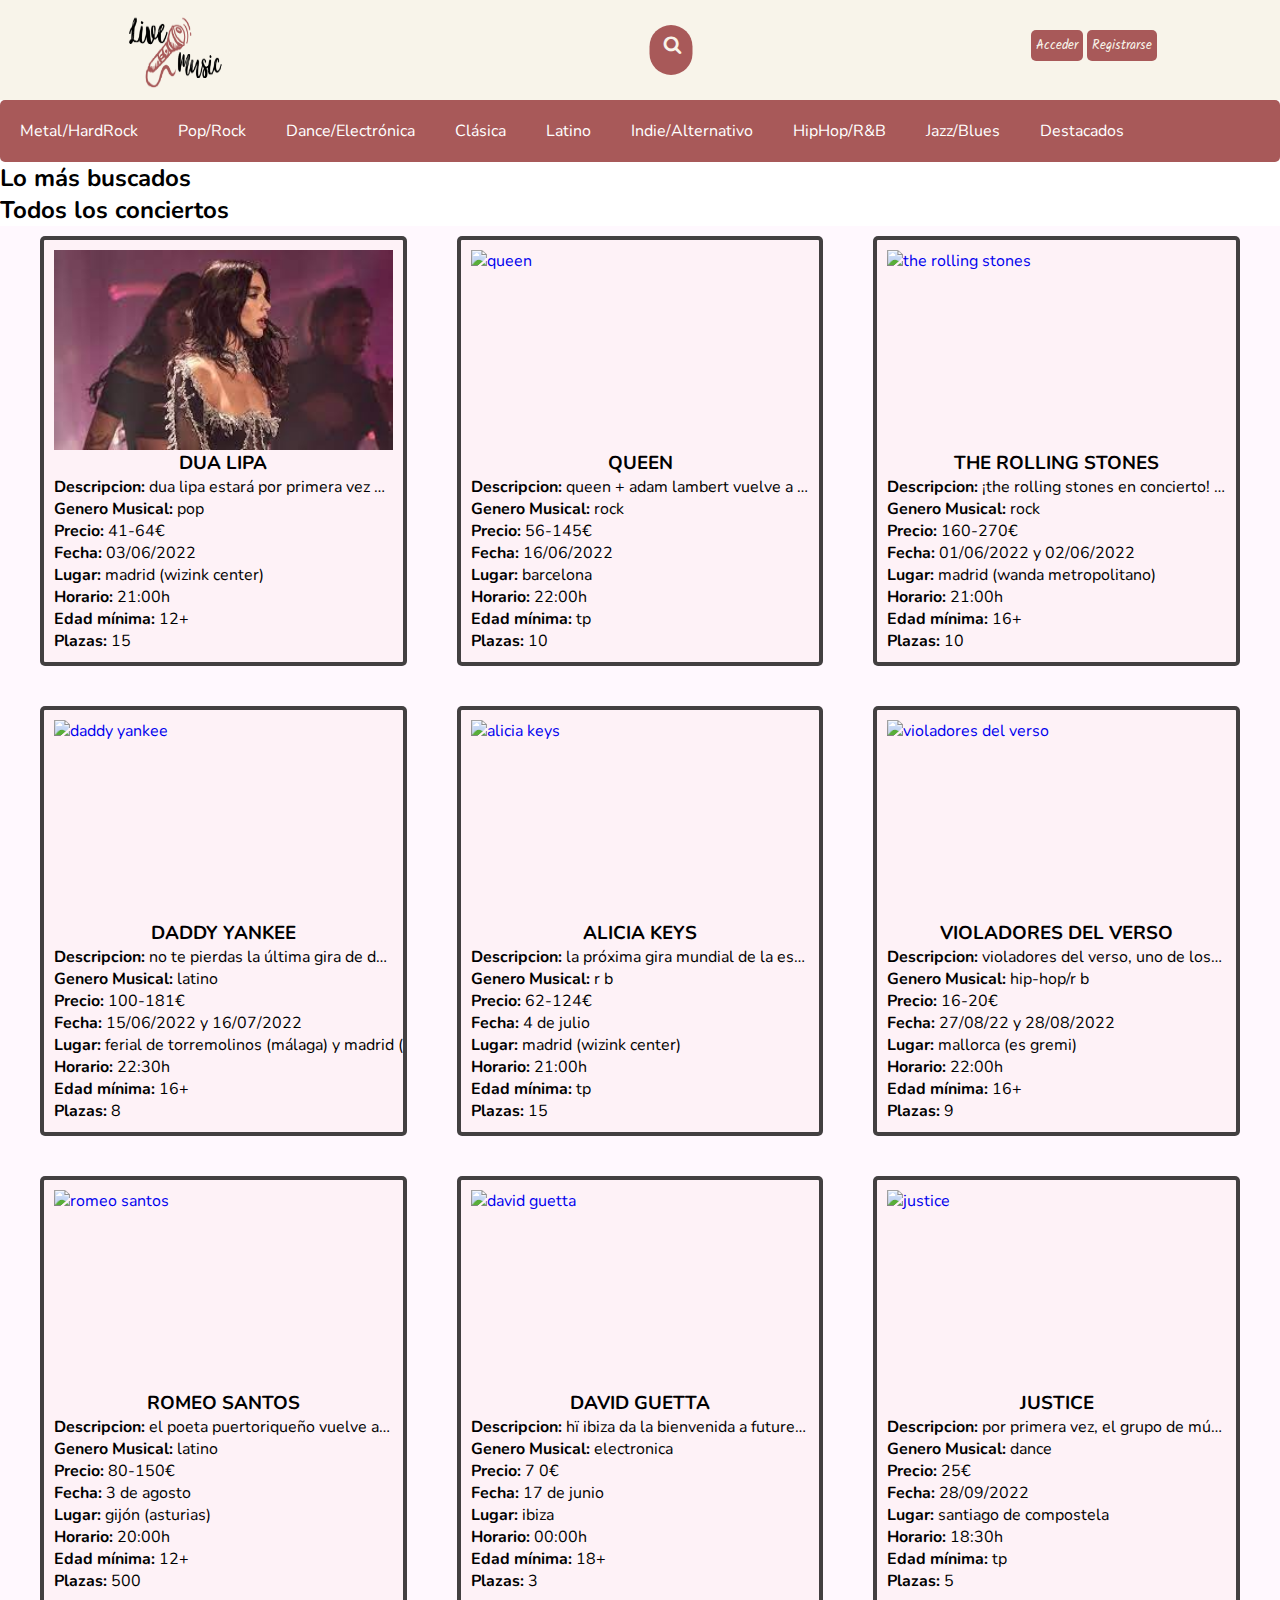
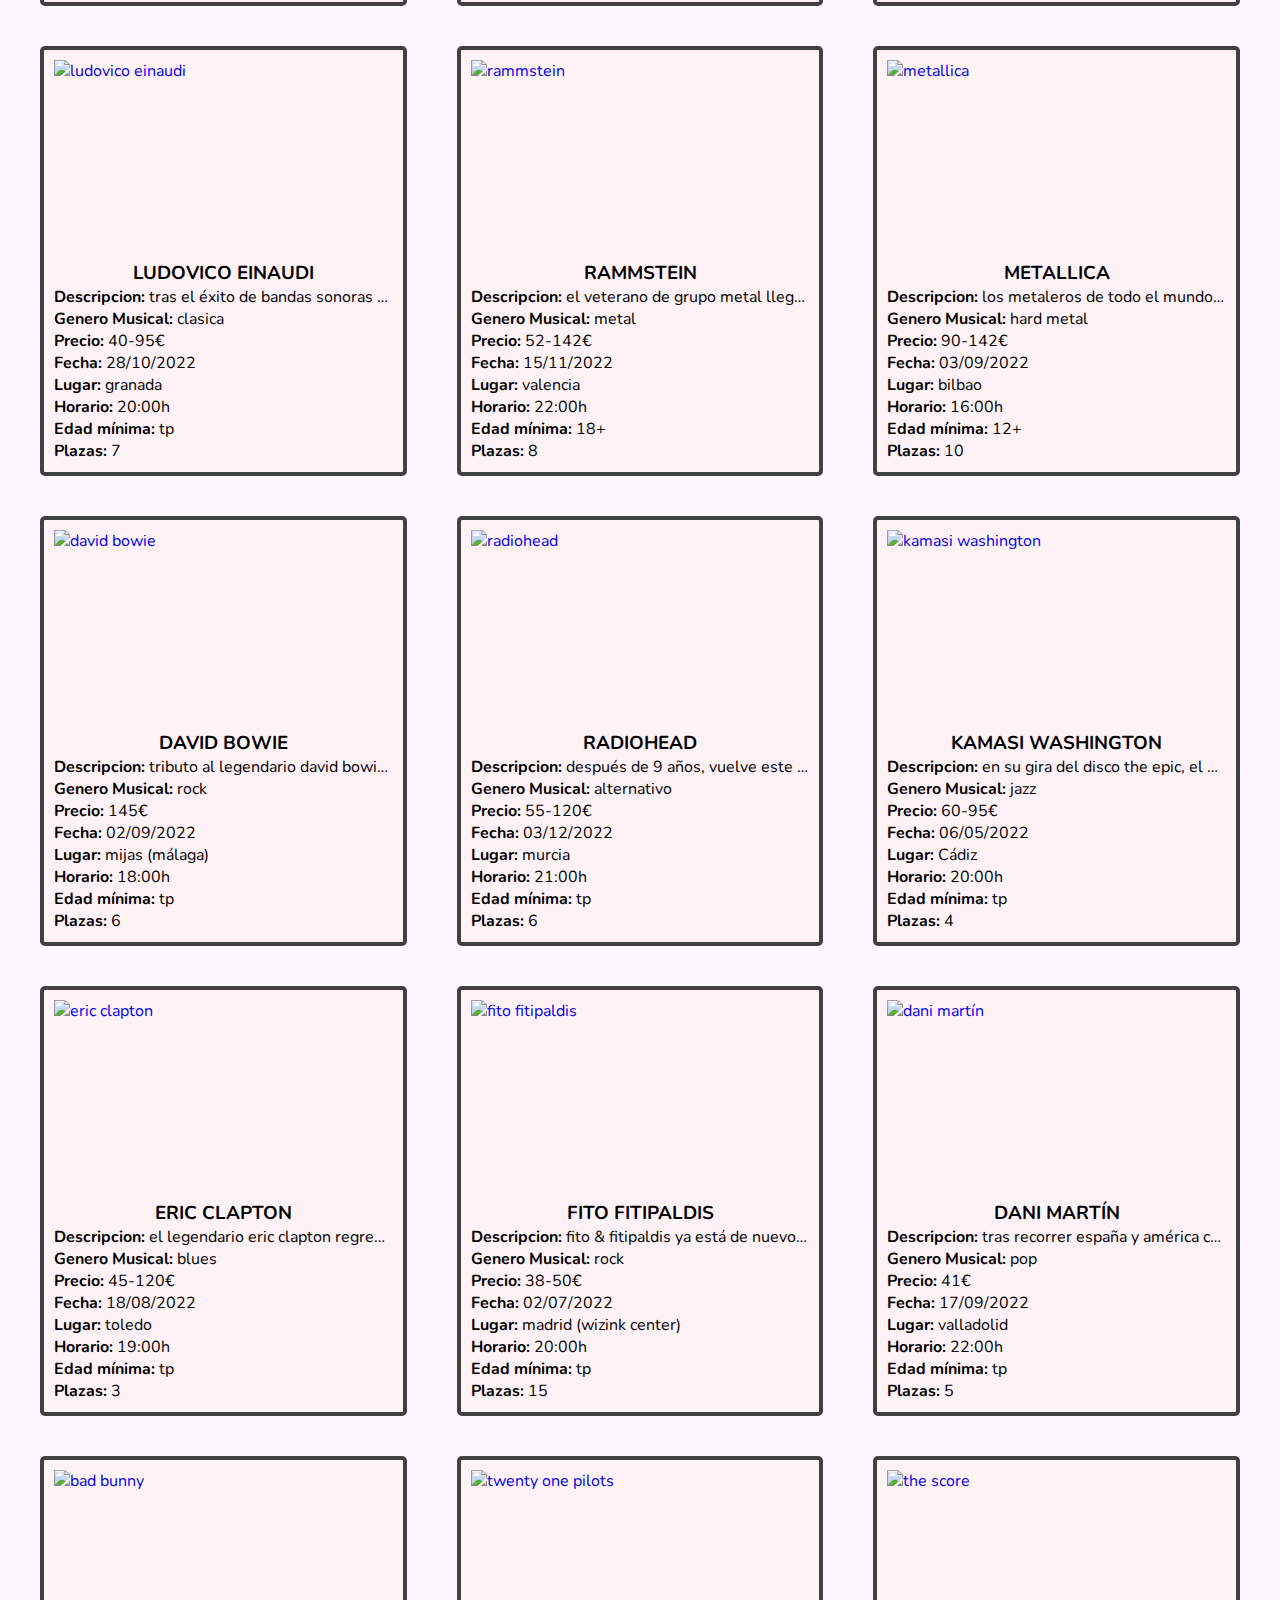
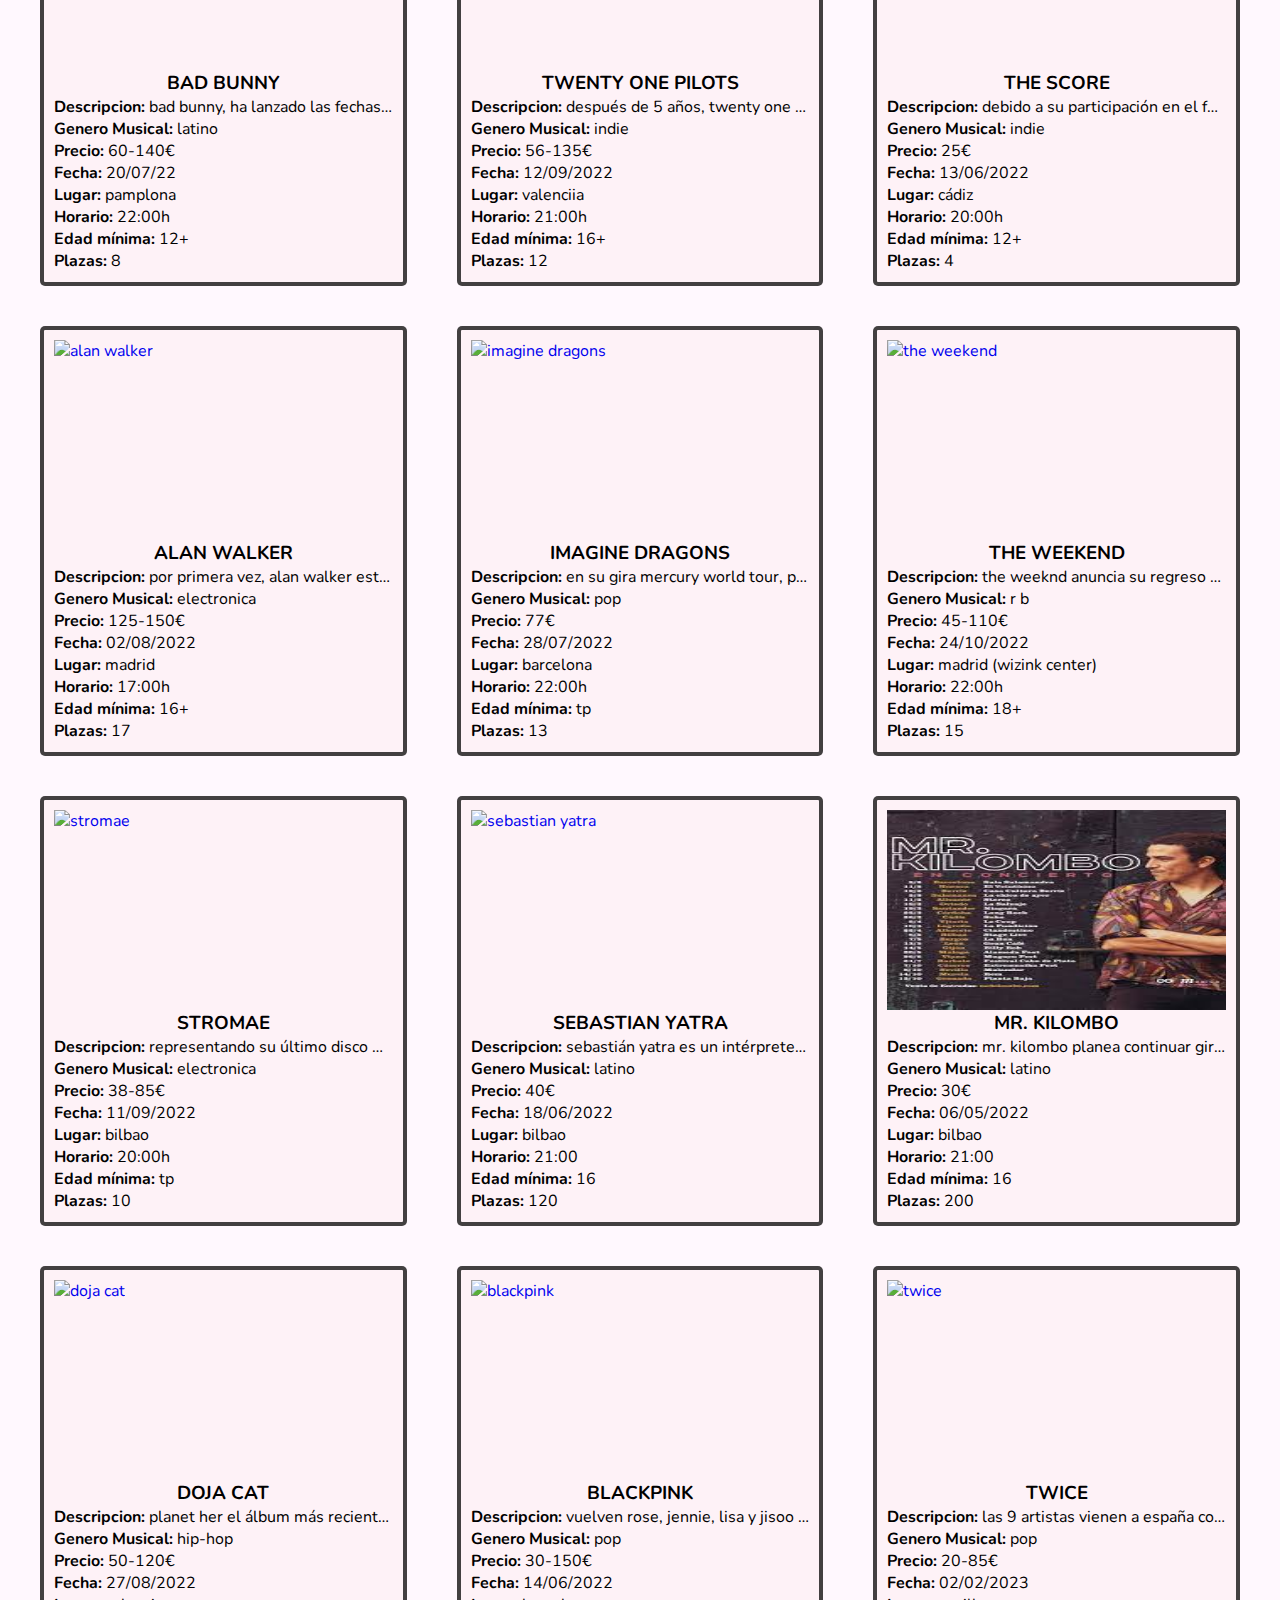
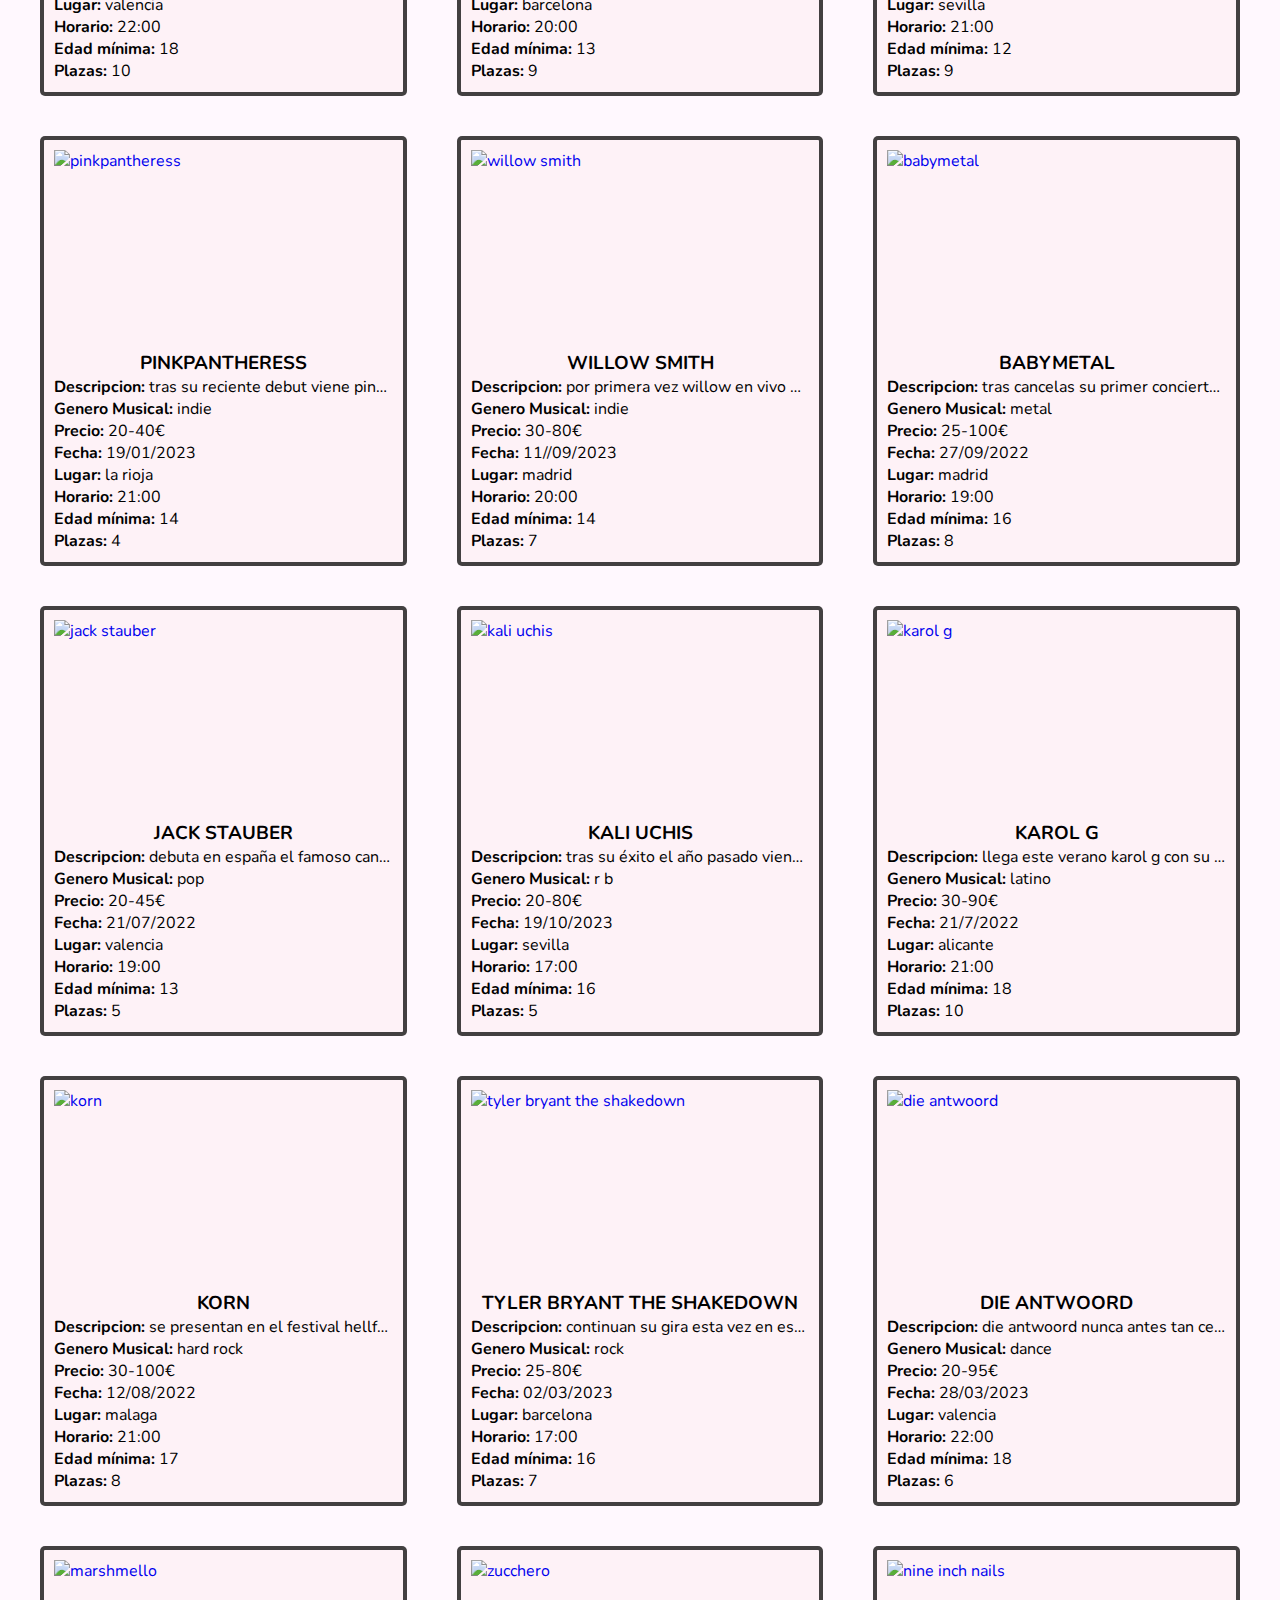
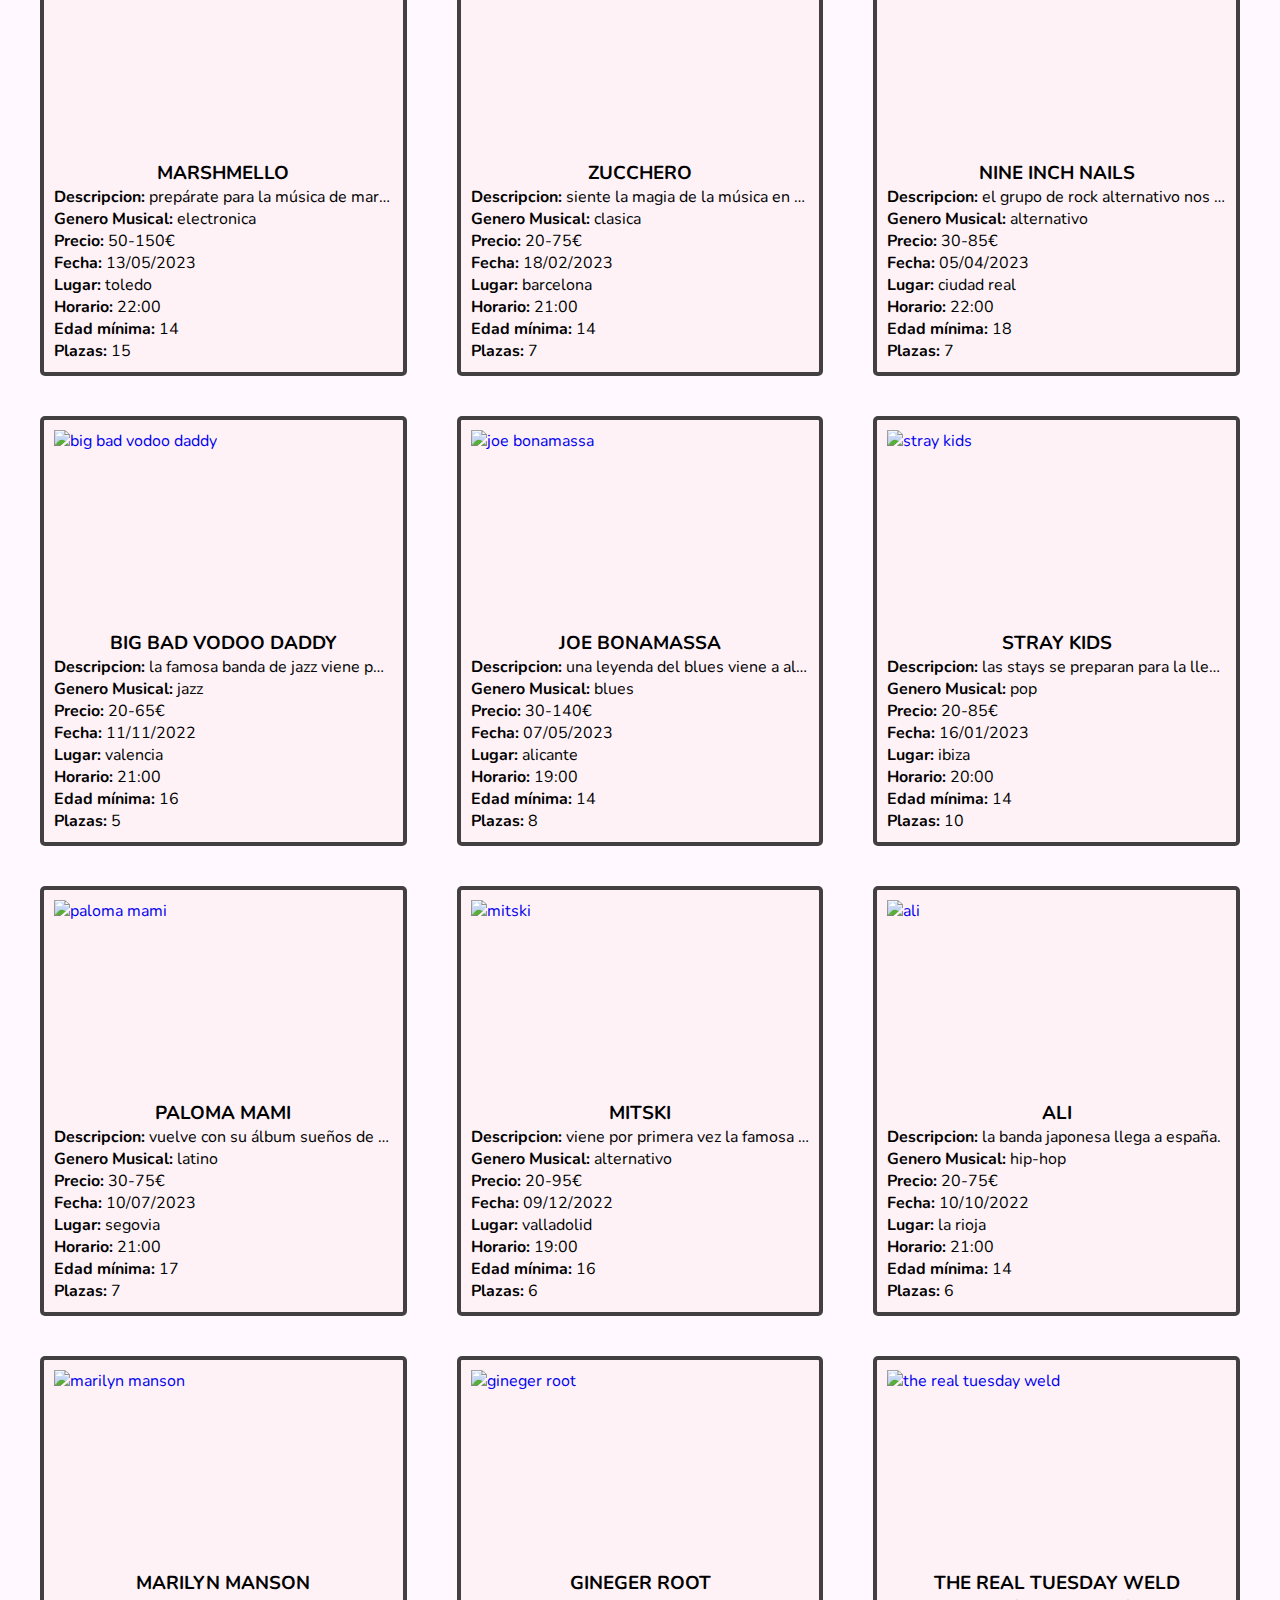
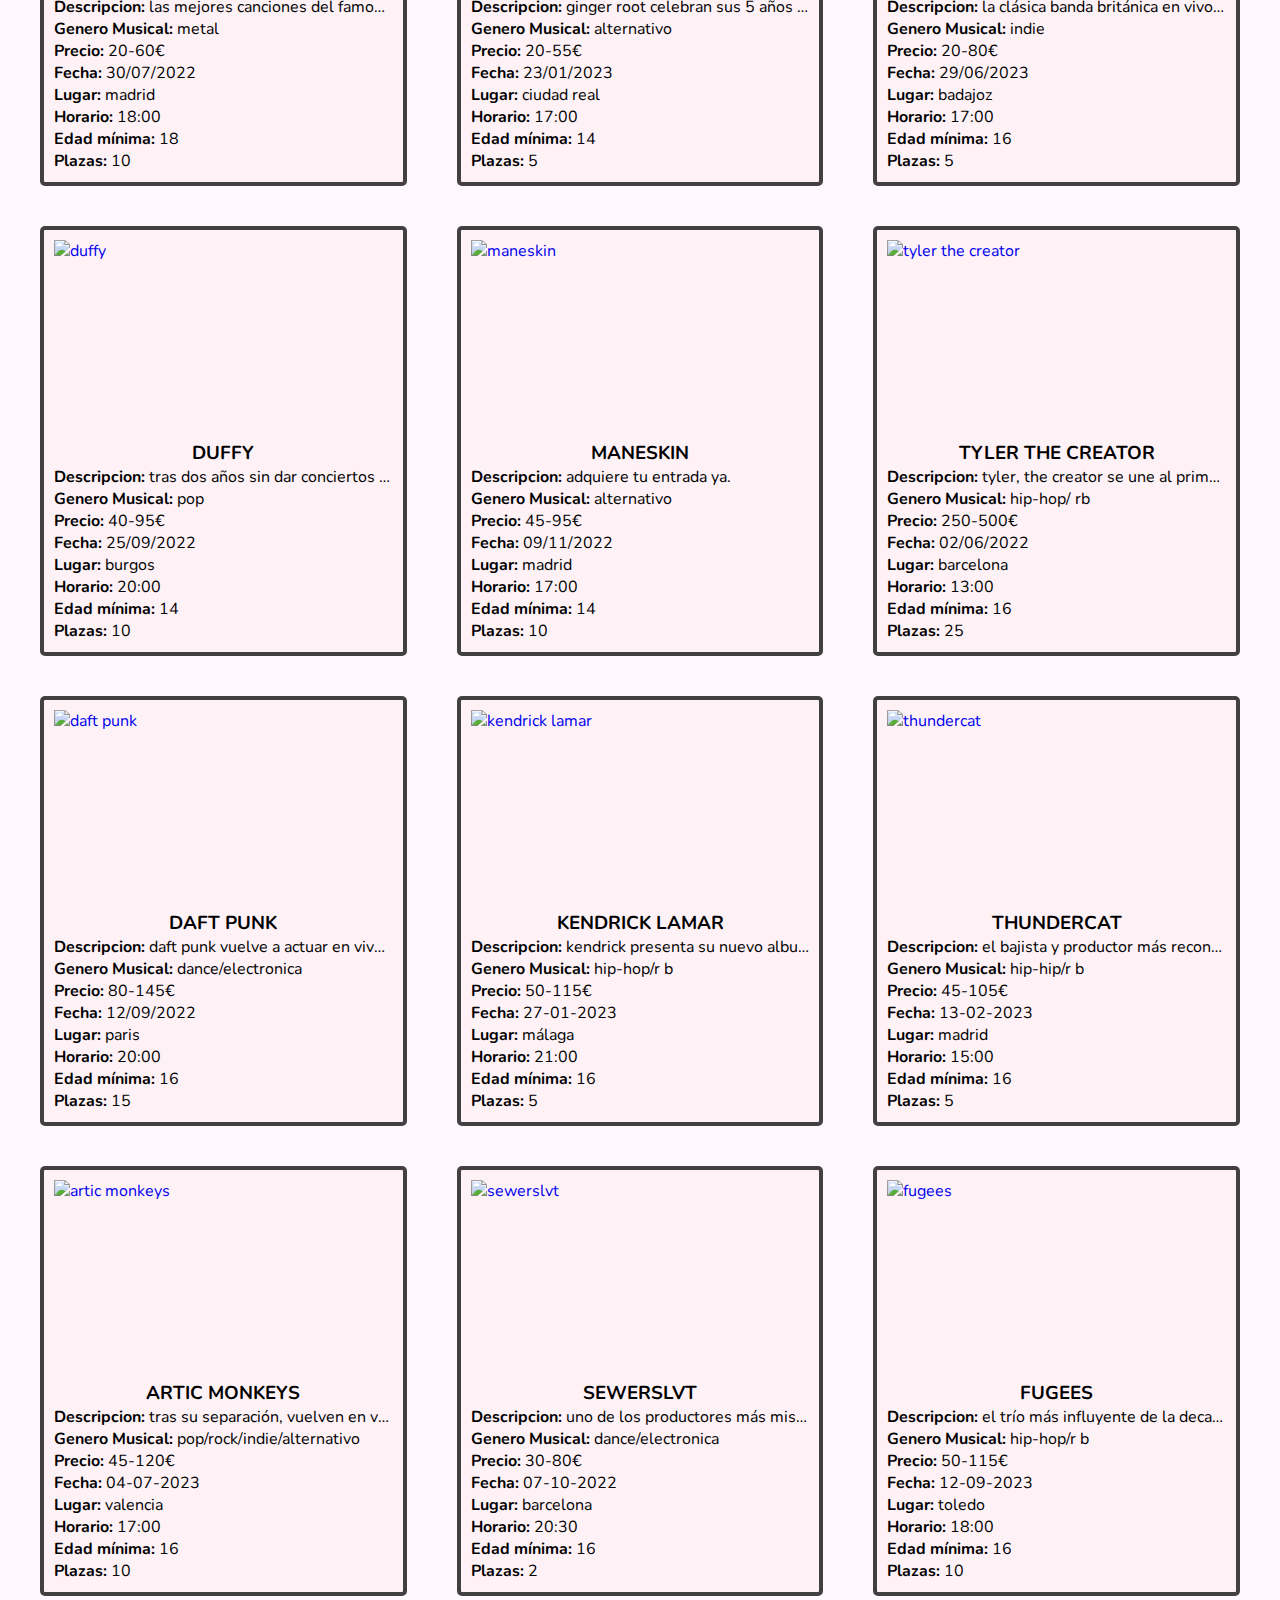
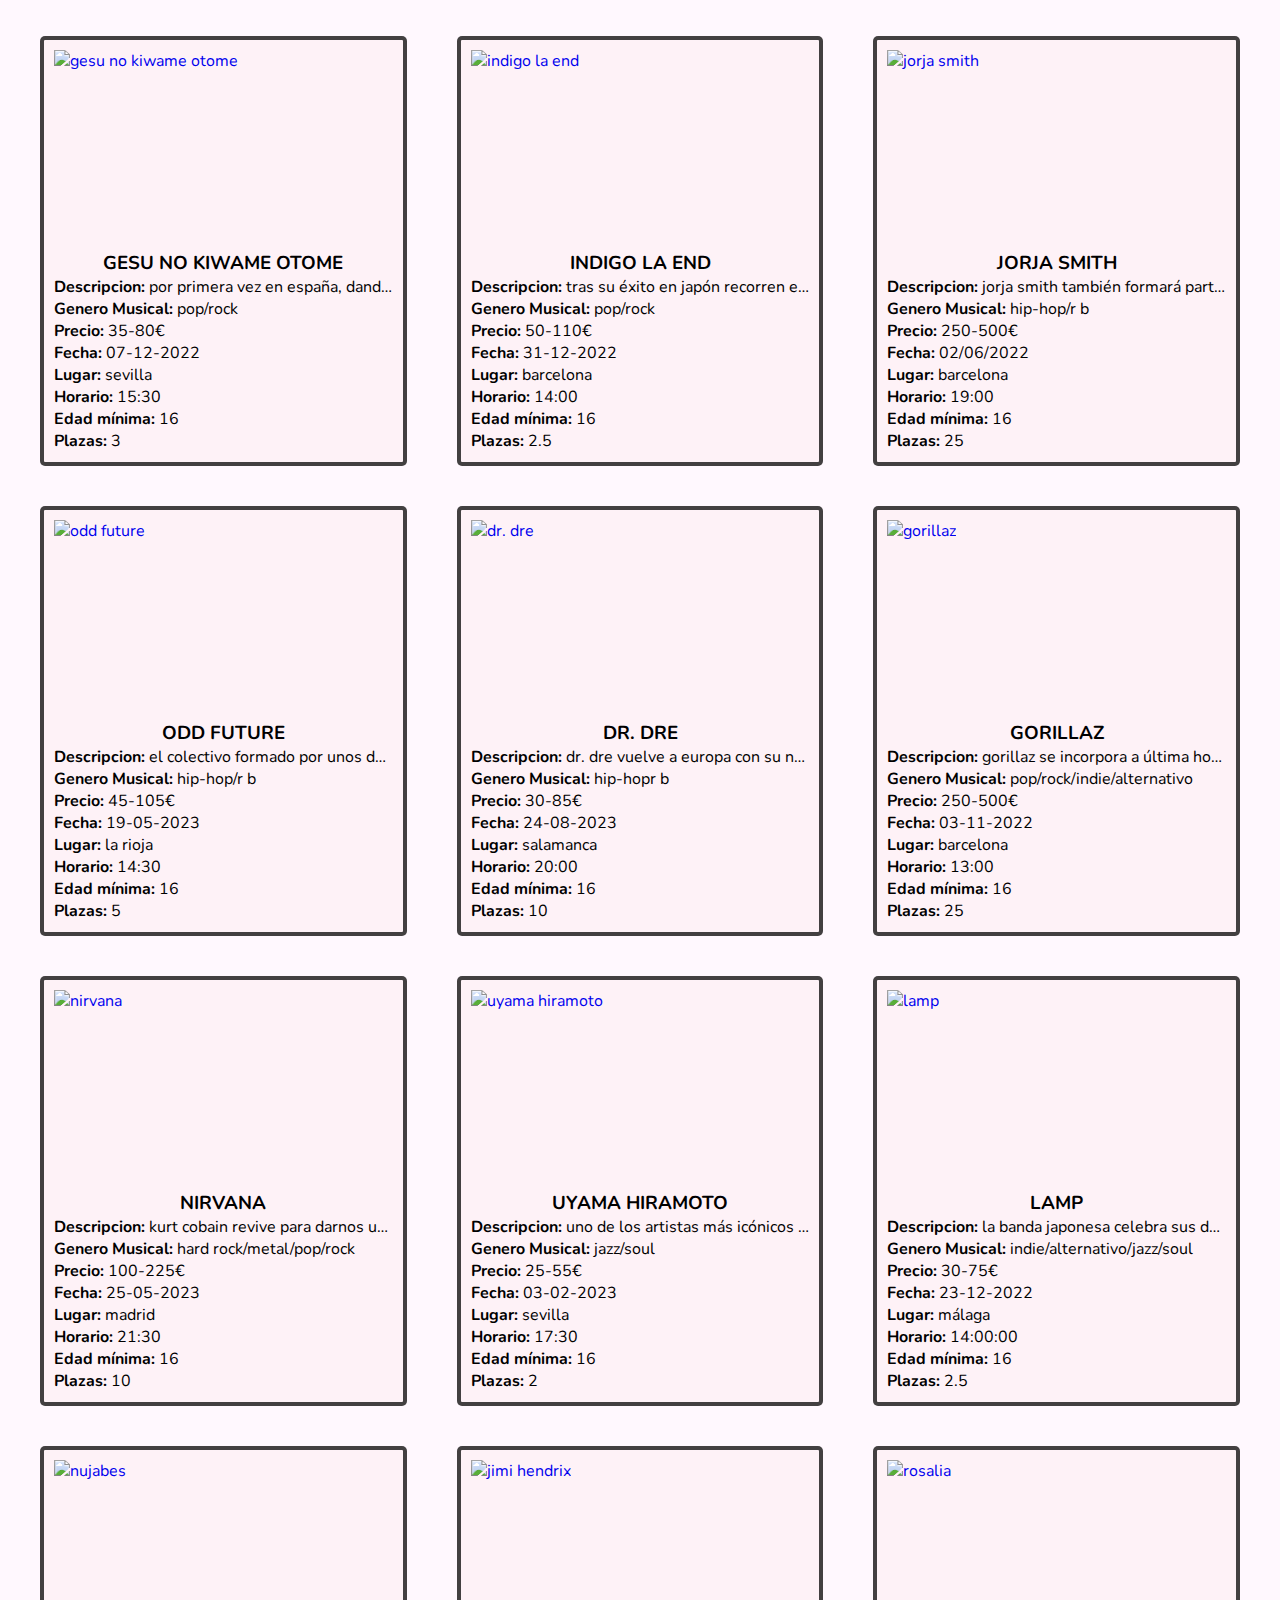
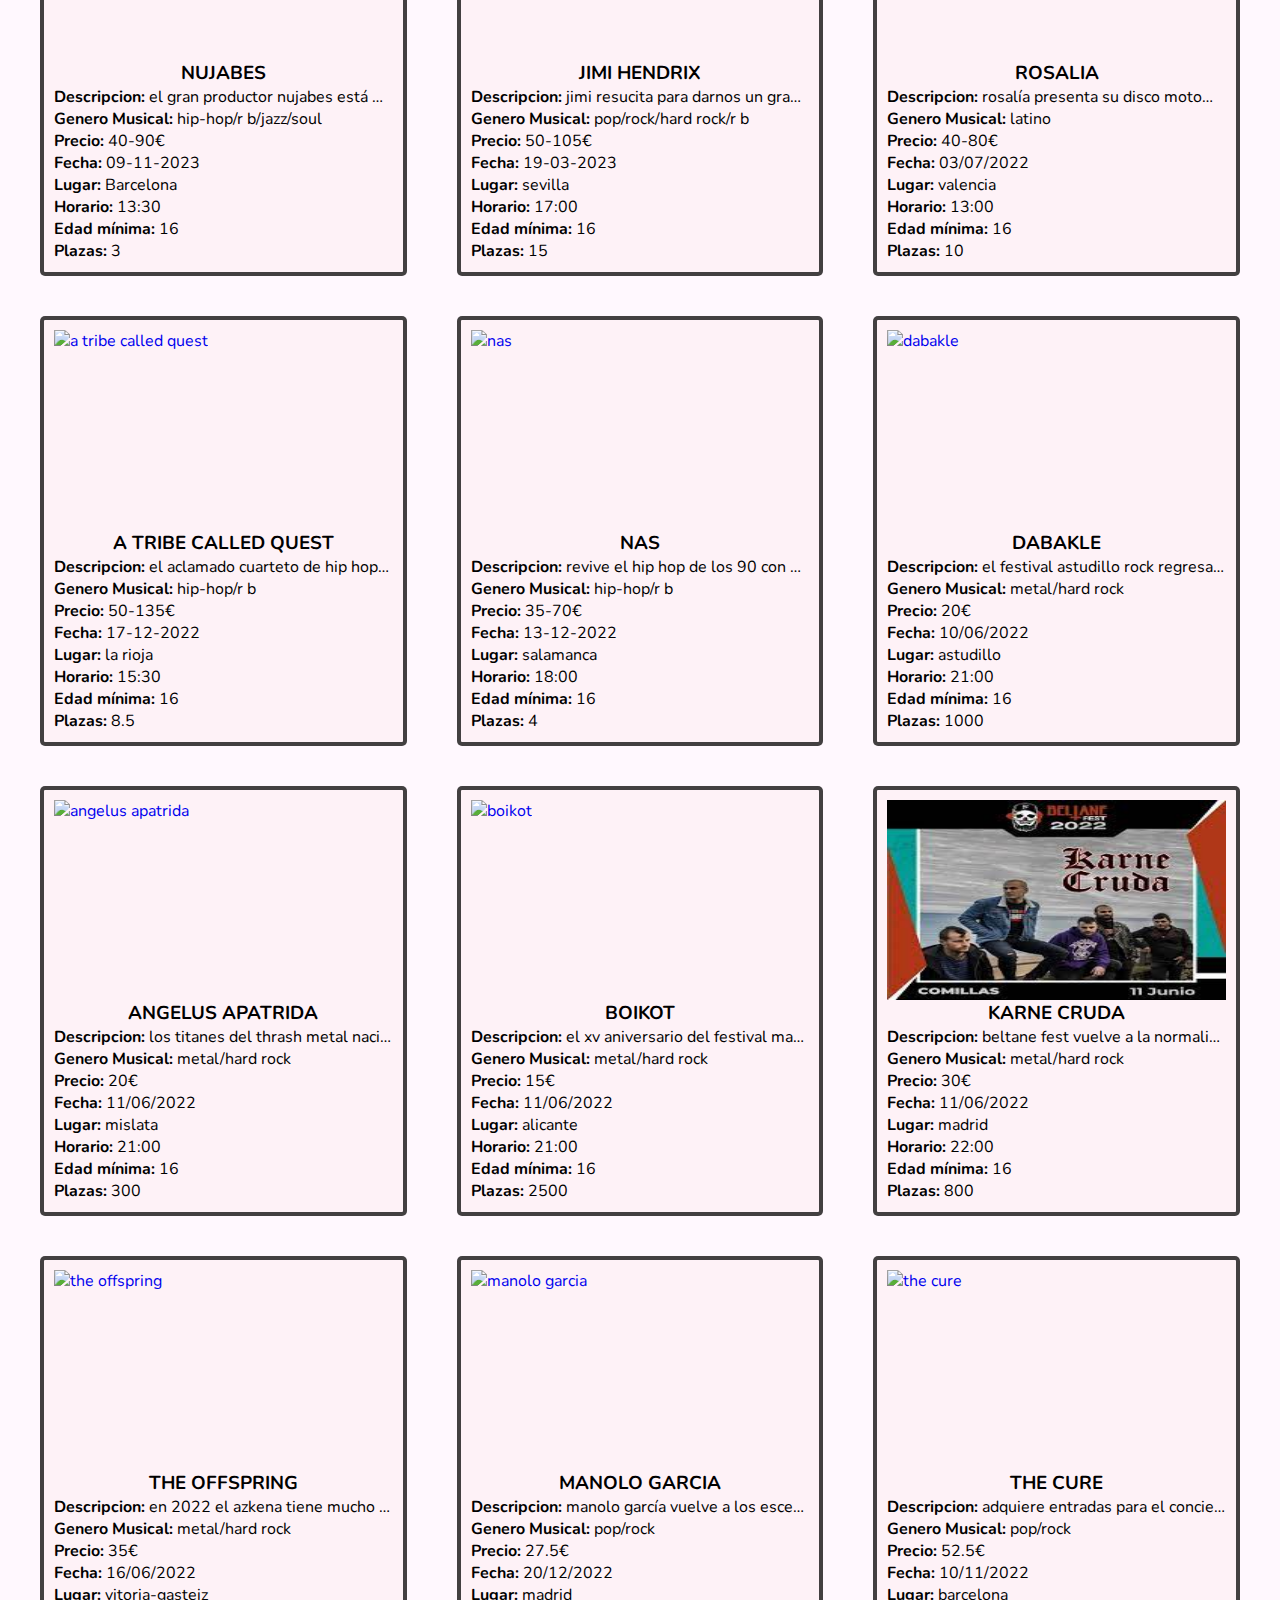
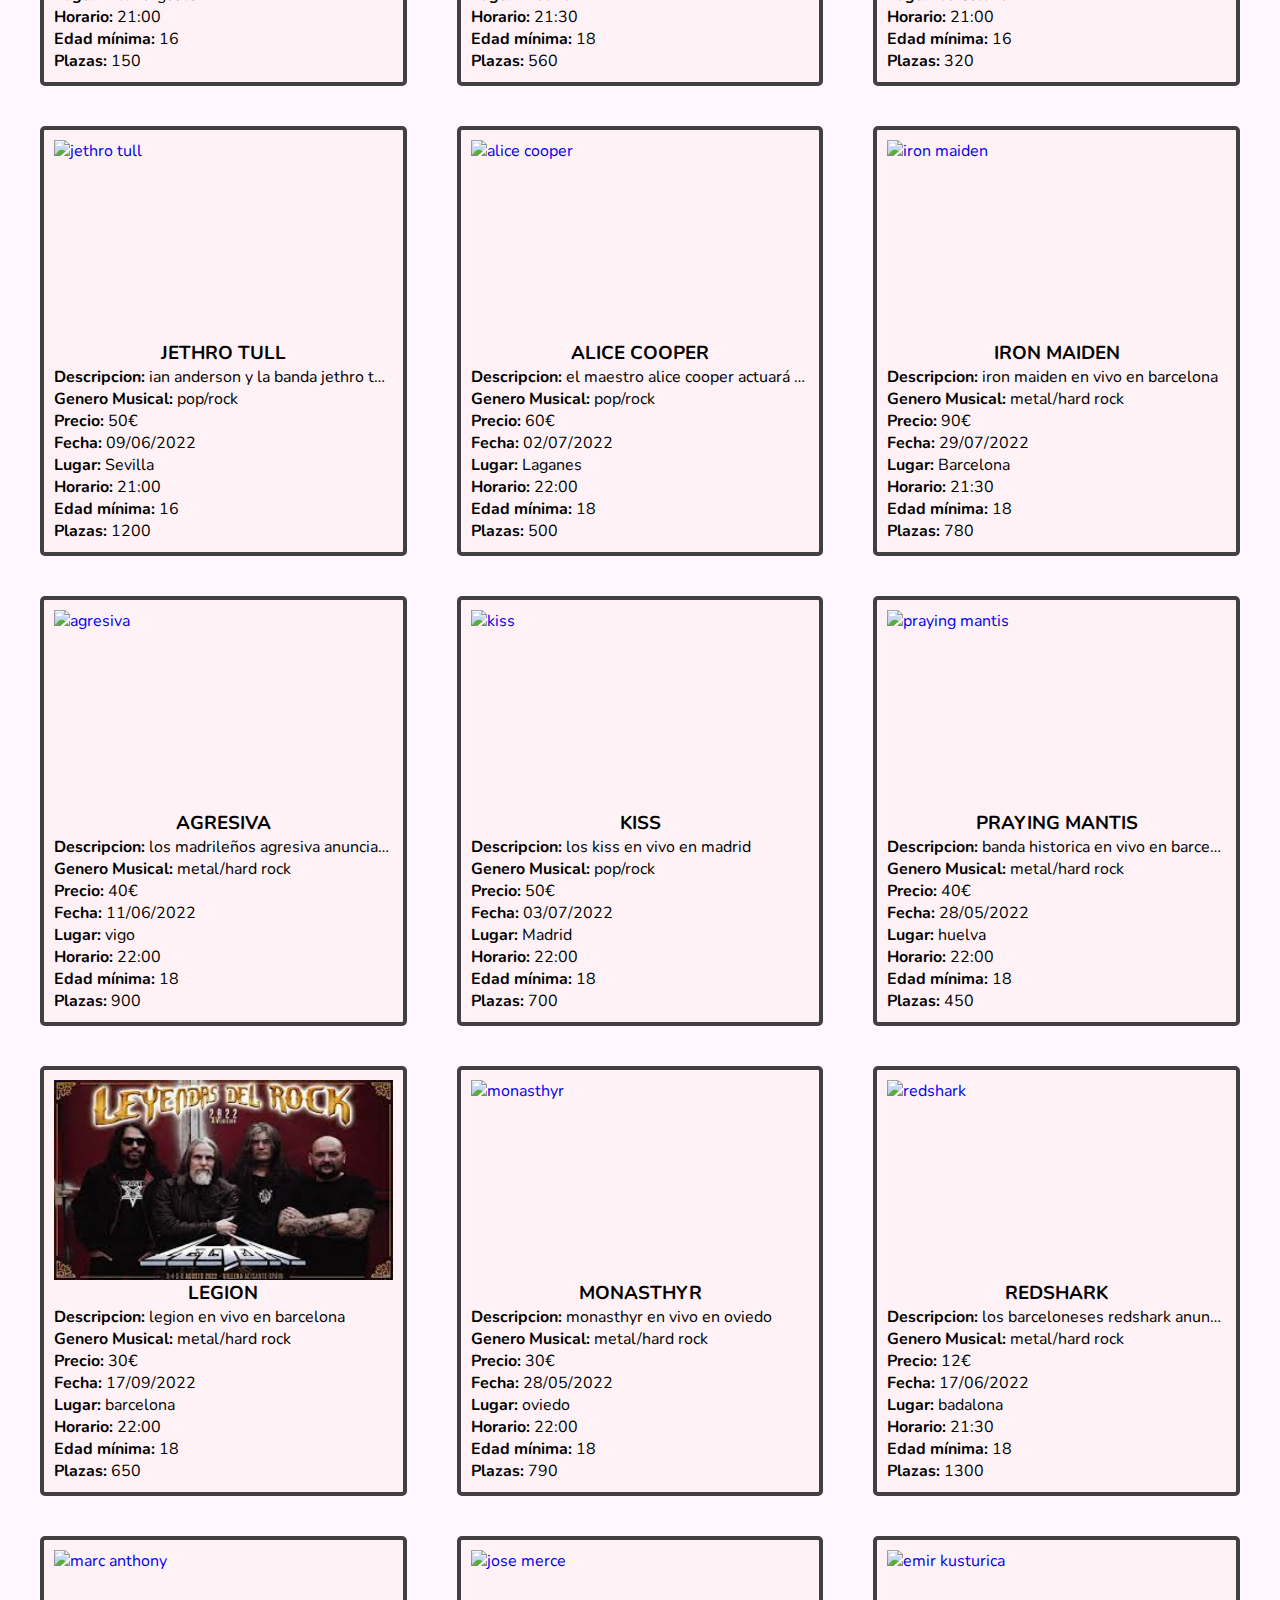
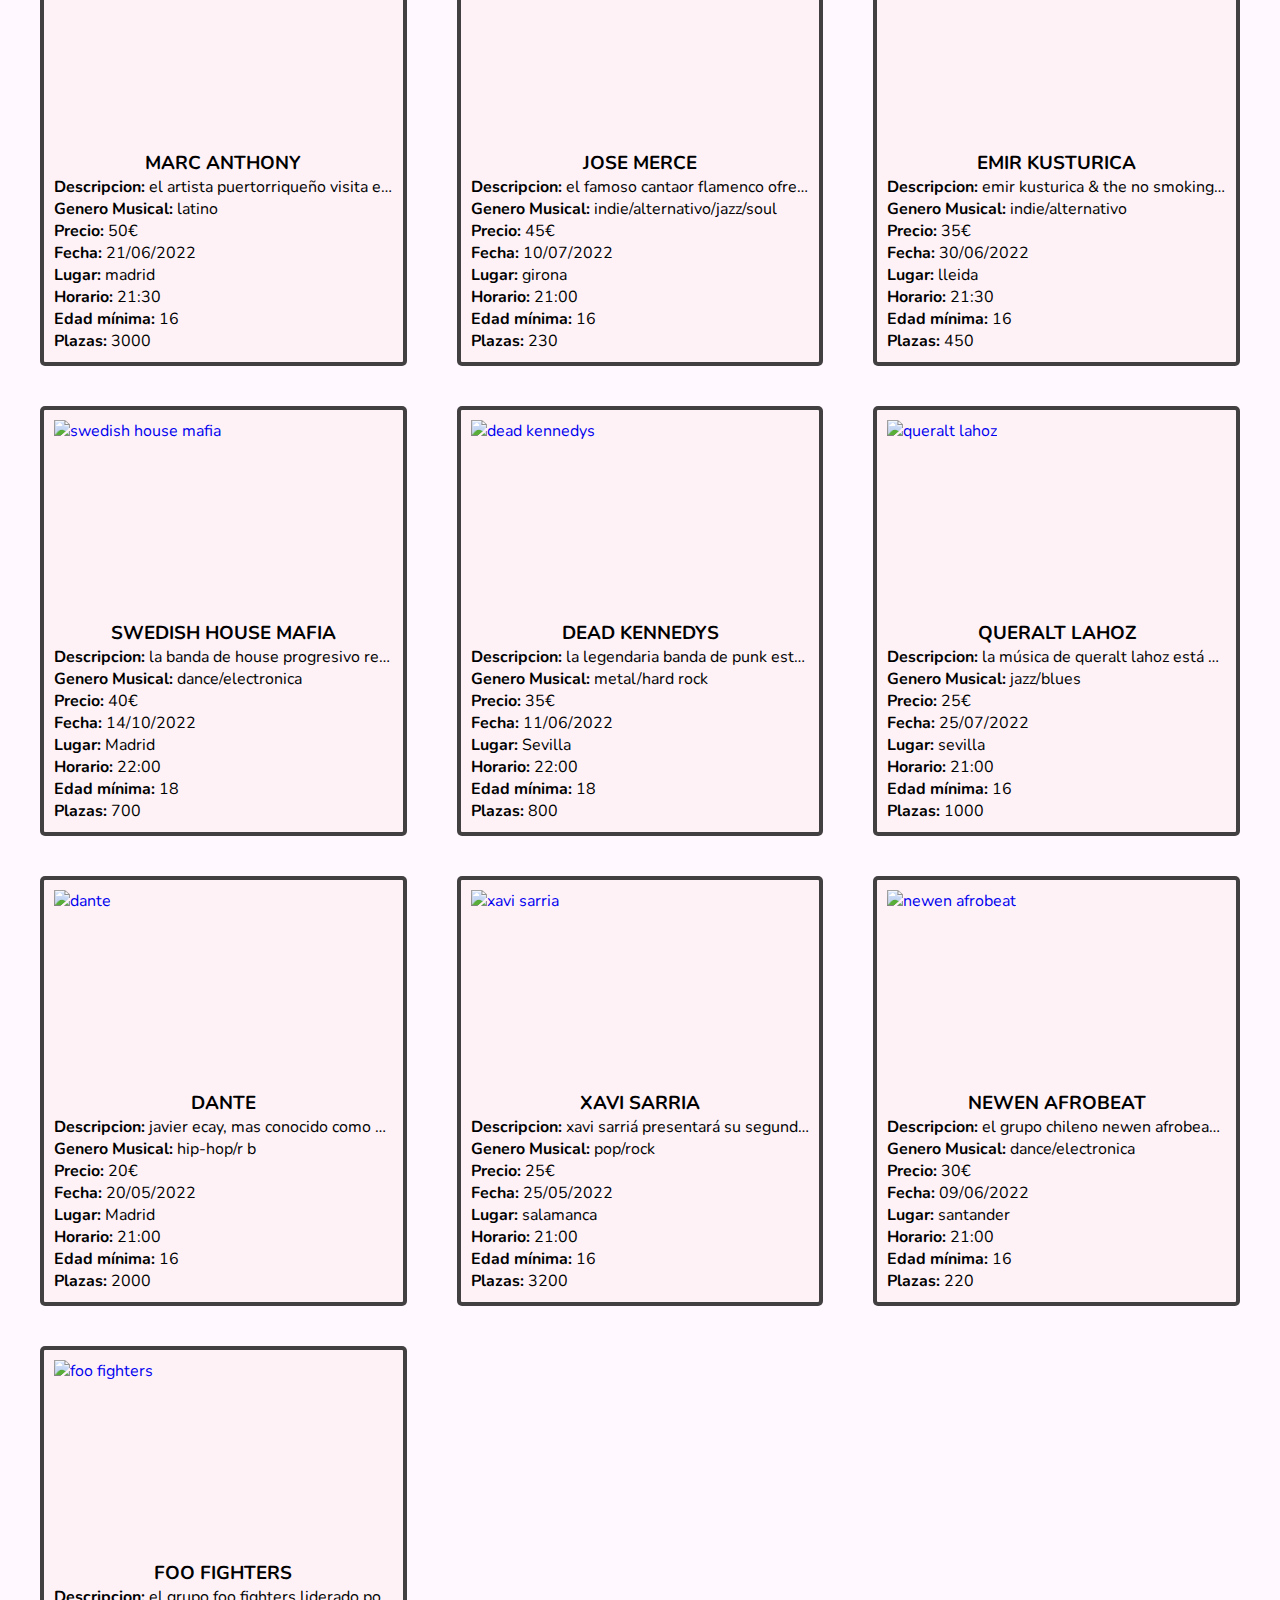
==== index.html @ 234b0501 "arreglos" ====
<!DOCTYPE html>
<html lang="en">
  <head>
    <meta charset="UTF-8">
    <meta http-equiv="X-UA-Compatible" content="IE=edge">
    <meta name="viewport" content="width=device-width, initial-scale=1.0">

    <link rel="stylesheet" href="./icons/styles.css">

    <link rel="stylesheet" href="./assets/style.css">
    <link href="https://fonts.googleapis.com/css2?family=Baloo+2&family=Bubblegum+Sans&family=Grape+Nuts&family=Indie+Flower&family=Kalam:wght@300;700&family=Lobster&display=swap" rel="stylesheet">


    <title>Live Music</title>
  </head>
  <body>
    <header>
      <div class="cabecera">

        <div class="logo">
          <a href="index.html">
            <img src="./assets/imagenes/logo_live_music.jpg" alt="Go to index">
          </a>
        </div>

        <div class="buscador">
          <input type="text" class="buscar_texto">
          <a href="" class="boton">
            <i class="icon-buscar"></i>
          </a>
        </div>

        <div class="login">
          <button><a href="">Acceder</a></button>
          <button><a href="">Registrarse</a></button>
        </div>

      </div>

      <nav>
        <ul class="menu">
          <li><a href="paginas_secundarias/metal_hard_rock.html">Metal/HardRock</a></li>
          <li><a href="paginas_secundarias/pop_rock.html">Pop/Rock</a></li>
          <li><a href="paginas_secundarias/dance_electronica.html">Dance/Electrónica</a></li>
          <li><a href="paginas_secundarias/clasica.html">Clásica</a></li>
          <li><a href="paginas_secundarias/latino.html">Latino</a></li>
          <li><a href="paginas_secundarias/indie_alternativo.html">Indie/Alternativo</a></li>
          <li><a href="paginas_secundarias/hiphop_ryb.html">HipHop/R&B</a></li>
          <li><a href="paginas_secundarias/jazz_blues.html">Jazz/Blues</a></li>
          <li><a href="#">Destacados</a></li>
        </ul>
      </nav>

    </header>

    <main>
      <div class="main">

        <aside class="mas_buscados">
          <h2>Lo más buscados</h2>

        </aside>
          <h2>Todos los conciertos</h2>


        <article class="conciertos">

        </article>



      </div>
    </main>

    <footer>
      <div class="container_footer">

      </div>
      <div class="container__footer">
        <div class="box__footer">
          <div class="logo">
            <img src="assets/imagenes/logo_live_music.jpg" alt="">
          </div>
          <div class="terms">
            <p>Live Music ofrece te ofrece los mejores precios para tus conciertos desde hace más de 10 años y con más de 600.000 clientes satisfechos.</p>
          </div>
        </div>
        <div class="box__footer">
          <h2>Soluciones/Contacto</h2>
          <a href="#">Devoluciones</a>
          <a href="#">Cancelaciones</a>
          <a href="#">Teléfono</a>
          <a href="#">Correo electrónico</a>
        </div>
        <div class="box__footer">
          <h2>Extras</h2>
          <a href="#">App Android</a>
          <a href="#">App IOS</a>
          <a href="#">Descuentos</a>
          <a href="#">Destacados</a>
        </div>
        <div class="box__footer">
          <h2>Redes Sociales</h2>
          <a href="#"> <i class="fab fa-facebook-square"></i> Facebook</a>
          <a href="#"><i class="fab fa-twitter-square"></i> Twitter</a>
          <a href="#"><i class="fab fa-linkedin"></i> Linkedin</a>
          <a href="#"><i class="fab fa-instagram-square"></i> Instagram</a>
        </div>
      </div>

      <div class="box__copyright">
        <hr>
        <p>Todos los derechos reservados © 2021 <b>Live Music</b></p>
      </div>

    </footer>

    <script type="text/javascript" src="data/conciertos.js"></script>
    <script type="text/javascript" src="assets/script.js"></script>
  </body>
</html>
---- icons/styles.css ----
@charset "UTF-8";

@font-face {
  font-family: "buscar";
  src:url("fonts/buscar.eot");
  src:url("fonts/buscar.eot?#iefix") format("embedded-opentype"),
    url("fonts/buscar.woff") format("woff"),
    url("fonts/buscar.ttf") format("truetype"),
    url("fonts/buscar.svg#buscar") format("svg");
  font-weight: normal;
  font-style: normal;

}

[data-icon]:before {
  font-family: "buscar" !important;
  content: attr(data-icon);
  font-style: normal !important;
  font-weight: normal !important;
  font-variant: normal !important;
  text-transform: none !important;
  speak: none;
  line-height: 1;
  -webkit-font-smoothing: antialiased;
  -moz-osx-font-smoothing: grayscale;
}

[class^="icon-"]:before,
[class*=" icon-"]:before {
  font-family: "buscar" !important;
  font-style: normal !important;
  font-weight: normal !important;
  font-variant: normal !important;
  text-transform: none !important;
  speak: none;
  line-height: 1;
  -webkit-font-smoothing: antialiased;
  -moz-osx-font-smoothing: grayscale;
}

.icon-buscar:before {
  content: "\61";
}
.icon-twitter:before {
  content: "\62";
}
---- assets/style.css ----
@import url('https://fonts.googleapis.com/css2?family=Nunito:ital,wght@0,200;0,300;0,400;0,600;0,700;0,800;0,900;1,200;1,300;1,400;1,600;1,700;1,800;1,900&display=swap');
*{
  margin: 0;
  padding: 0;
  box-sizing: border-box;
  font-family: 'Nunito', sans-serif;
  text-decoration: none;

}
body{
    font-family:'Kalam';
}

/*Jean Carla*/


.menu{
    background-color: #A85959;
    display: flex;
    border-radius: 5px;
    padding-left: 0%;
}

.menu li a{
    text-decoration: none;
    color: white;
    padding: 20px;
    display: block;
    max-width: 70%;
    text-align: center;
    justify-content: center;
}

.menu li{
    text-align: center;
    display: flex;
}

.menu li:hover{
       background-color: #7e4242;
       border-radius: 5px;
       transition: background-color 0.9s
}



/*Contenido*/

.conciertos {
  display: grid;
  gap: 40px 50px;
  grid-template-columns: auto auto auto;
  padding: 10px 40px 10px 40px;
  background-color: rgba(255, 190, 250, 0.1);
}
.concierto {
  background-color: rgba(250, 220, 220, 0.2);
  border: 4px solid rgba(20, 20, 20, 0.8);
  border-radius: 5px;
  padding: 10px;
  text-align: justify;
  white-space: nowrap;
  overflow: hidden;
  text-overflow: ellipsis;
}

.descripcion {
  grid-template-columns: auto;
  white-space: nowrap;
  overflow: hidden;
  text-overflow: ellipsis;
}

.descripcion:hover {
  text-overflow: clip;
  overflow: scroll;
}
.image {
  width: 100%;
}
h3 {
  text-align: center;
  text-transform: uppercase;
}

.div-image {
  height: 200px;
}
.image {
  height: 100%;
}


/*Guille*/



footer{
    width: 100%;
    padding: 50px 0px;

    background-color: #F8F4EAs;
    mask-size: cover;
}

.container__footer{
    display: flex;
    flex-wrap: wrap;
    justify-content: space-between;
    max-width: 1200px;
    margin: auto;
    margin-top: 100px;
}

.box__footer{
    display: flex;
    flex-direction: column;
    padding: 40px;
}

.box__footer .logo img{
    width: 180px;
}

.box__footer .terms{
    max-width: 350px;
    margin-top: 20px;
    font-weight: 500;
    color: #7a7a7a;
    font-size: 18px;
}

.box__footer h2{
    margin-bottom: 30px;
    color: #343434;
    font-weight: 700;
}

.box__footer a{
    margin-top: 10px;
    color: #7a7a7a;
    font-weight: 600;
}

.box__footer a:hover{
    opacity: 0.8;
}

.box__footer a .fab{
    font-size: 20px;
}

.box__copyright{
    max-width: 1200px;
    margin: auto;
    text-align: center;
    padding: 0px 40px;
}

.box__copyright p{
    margin-top: 20px;
    color: #7a7a7a;
}

.box__copyright hr{
    border: none;
    height: 1px;
    background-color: #7a7a7a;
}

/*Andrea*/
.cabecera{
    display: flex;
    flex-direction: row;
    justify-content: space-around;
    background-color: #F8F4EA;
    width: 100%;
    height: 100%;
}

/*Logo*/
.logo{
    width: 120px;
    height: 100px;
}

.logo img{
    width: 100%;
    height: 100%;
}

/*Buscador*/
.buscador{
    margin-left: 200px;
    margin-top: 50px;
    transform: translate(-50%, -50%);
    background-color: #A85959;
    padding: 10px;
    border-radius: 30px;
}

.buscar_texto{
    border: none;
    background: none;
    outline: none;
    font-family:'Kalam';
    color: #F8F4EA;
    font-size: 15px;
    transition: .3s;
    width: 0;
}

.boton{
    width: 20px;
    height: 20px;
    color: #F8F4EA;
    font-size: 19px;
    text-decoration: none;
}
.buscador:hover > .buscar_texto{
    width: 250px;
}

.login{
    margin-top: 30px;
    margin-left: 70px;
}

.login button{
    background-color:#A85959;
    border: none;
    padding:5px;
    border-radius: 5px;
}

.login button a{
    color: #F8F4EA;
    text-decoration: none;
    font-family:'Kalam';
}

.login button:hover{
    transform: scale(1.2);
    transition: 0.5s;
}


/* Extra small devices (phones, 600px and down) */
@media only screen and (max-width: 600px) {
  .cabecera{
      display: inline-block;
      flex-direction: column;
      justify-content: space-around;
      background-color: #F8F4EA;
      width: 100%;
      height: 100%;
  }

  /*Logo*/
  .logo{
    width: 120px;
    height: 100px;
  }

  .logo img{
    margin-left: 200px;
    width: 120px;
    height: 100px;
  }

  /*Buscador*/
  .buscador{
      margin-left: 260px;
      margin-top: 50px;
      width: 180px;
      height: 60px;
      transform: translate(-50%, -50%);
      background-color: #A85959;
      padding: 10px;
      border-radius: 30px;
  }

  .buscar_texto{
      border: none;
      background: none;
      outline: none;
      font-family:'Kalam';
      color: #F8F4EA;
      font-size: 15px;
      width: 250px;;
  }


  .boton{
      width: 20px;
      height: 20px;
      color: #F8F4EA;
      font-size: 19px;
      text-decoration: none;
  }
  .buscador:hover > .buscar_texto{
      width: 150px;


  }


  .login{
      margin-top: 30px;
      margin-left: 20px;
  }

  .login button{
    margin-left: none;

      background-color:#A85959;
      border: none;
      padding:5px;
      border-radius: 5px;
  }

  .login button a{
      color: #F8F4EA;
      text-decoration: none;
      font-family:'Kalam';
  }

  .login button:hover{
      transform: scale(1.2);
      transition: 0.5s;
  }
  /*Contenido*/

  .conciertos {
    display: grid;
    gap: 40px 50px;
    grid-template-columns: auto;
    padding: 10px 20px 10px 20px;
    background-color: rgba(255, 190, 250, 0.1);
  }
}


/* Small devices (portrait tablets and large phones, 600px and up) */
@media only screen and (min-width: 600px) {

  .cabecera{
      display: flex;
      flex-direction: row;
      justify-content: space-around;
      background-color: #F8F4EA;
      width: 100%;
      height: 100%;
  }

  /*Logo*/
  .logo{
      width: 100px;
      height: 100px;
  }

  .logo img{
      width: 100%;
      height: 100%;
  }

  /*Buscador*/
  .buscador{
      margin-left: 150px;
      margin-top: 50px;
      transform: translate(-50%, -50%);
      background-color: #A85959;
      padding: 10px;
      border-radius: 40px;
  }

  .buscar_texto{
    border: none;
    background: none;
    outline: none;
    font-family:'Kalam';
    color: #F8F4EA;
    font-size: 15px;
    transition: .3s;
    width: 100px;
  }

  .boton{
      width: 20px;
      height: 20px;
      color: #F8F4EA;
      font-size: 19px;
      text-decoration: none;
  }
  .buscador:hover > .buscar_texto{
      width: 100px;
  }

  .login{
      margin-top: 30px;
      margin-left: 70px;
  }

  .login button{
      background-color:#A85959;
      border: none;
      padding: 5px;
      border-radius: 5px;
  }

  .login button a{
      color: #F8F4EA;
      text-decoration: none;
      font-family:'Kalam';
  }

  .login button:hover{
      transform: scale(1.2);
      transition: 0.5s;
  }
  /*Contenido*/

  .conciertos {
    display: grid;
    gap: 40px 50px;
    grid-template-columns: auto;
    padding: 10px 40px 10px 40px;
    background-color: rgba(255, 190, 250, 0.1);
  }
}
/* Medium devices (landscape tablets, 768px and up) */
@media only screen and (min-width: 768px) {
  .buscador{
      margin-left: 50px;
      margin-top: 50px;
      transform: none;
      background-color: #A85959;
      padding: 10px;
      border-radius: 30px;
      align-items: center;
  }

  .buscar_texto{
      border: none;
      background: none;
      outline: none;
      font-family:'Kalam';
      color: #F8F4EA;
      font-size: 15px;
      transition: .3s;
      width: 0px;

  }

  .buscador:hover > .buscar_texto{
      width: 200px;
  }
  .menu li{
      display: inline-block;
      text-align: center;
      font-size: 12px;
  }
  .login button:hover{
      transform: scale(1.2);
      transition: 0.5s;
  }


  /*Contenido*/

  .conciertos {
    display: grid;
    gap: 40px 50px;
    grid-template-columns: auto;
    padding: 10px 100px 10px 100px;
    background-color: rgba(255, 190, 250, 0.1);
  }

}

/* Large devices (laptops/desktops, 992px and up) */
@media only screen and (min-width: 992px) {
  .buscador{
      margin-left: 200px;
      margin-top: 50px;
      transform: translate(-50%, -50%);
      background-color: #A85959;
      padding: 10px;
      border-radius: 30px;
  }

  .buscar_texto{
      border: none;
      background: none;
      outline: none;
      font-family:'Kalam';
      color: #F8F4EA;
      font-size: 15px;
      transition: .3s;
      width: 0;
  }

  .boton{
      width: 20px;
      height: 20px;
      color: #F8F4EA;
      font-size: 19px;
      text-decoration: none;
  }
  .buscador:hover > .buscar_texto{
      width: 250px;
  }
  .menu li {
    font-size: 16px;
  }
  /*Contenido*/

  .conciertos {
    display: grid;
    gap: 40px 50px;
    grid-template-columns: auto auto auto;
    padding: 10px 40px 10px 40px;
    background-color: rgba(255, 190, 250, 0.1);
  }
  .concierto {
    background-color: rgba(250, 220, 220, 0.2);
    border: 4px solid rgba(20, 20, 20, 0.8);
    border-radius: 5px;
    padding: 10px;
    text-align: justify;
    white-space: nowrap;
    overflow: hidden;
    text-overflow: ellipsis;
  }

  .descripcion {
    grid-template-columns: auto;
    white-space: nowrap;
    overflow: hidden;
    text-overflow: ellipsis;
  }

  .descripcion:hover {
    text-overflow: clip;
    overflow: scroll;
  }
  .image {
    width: 100%;
  }
  h3 {
    text-align: center;
    text-transform: uppercase;
  }

  .div-image {
    height: 200px;
  }
  .image {
    height: 100%;
  }

}
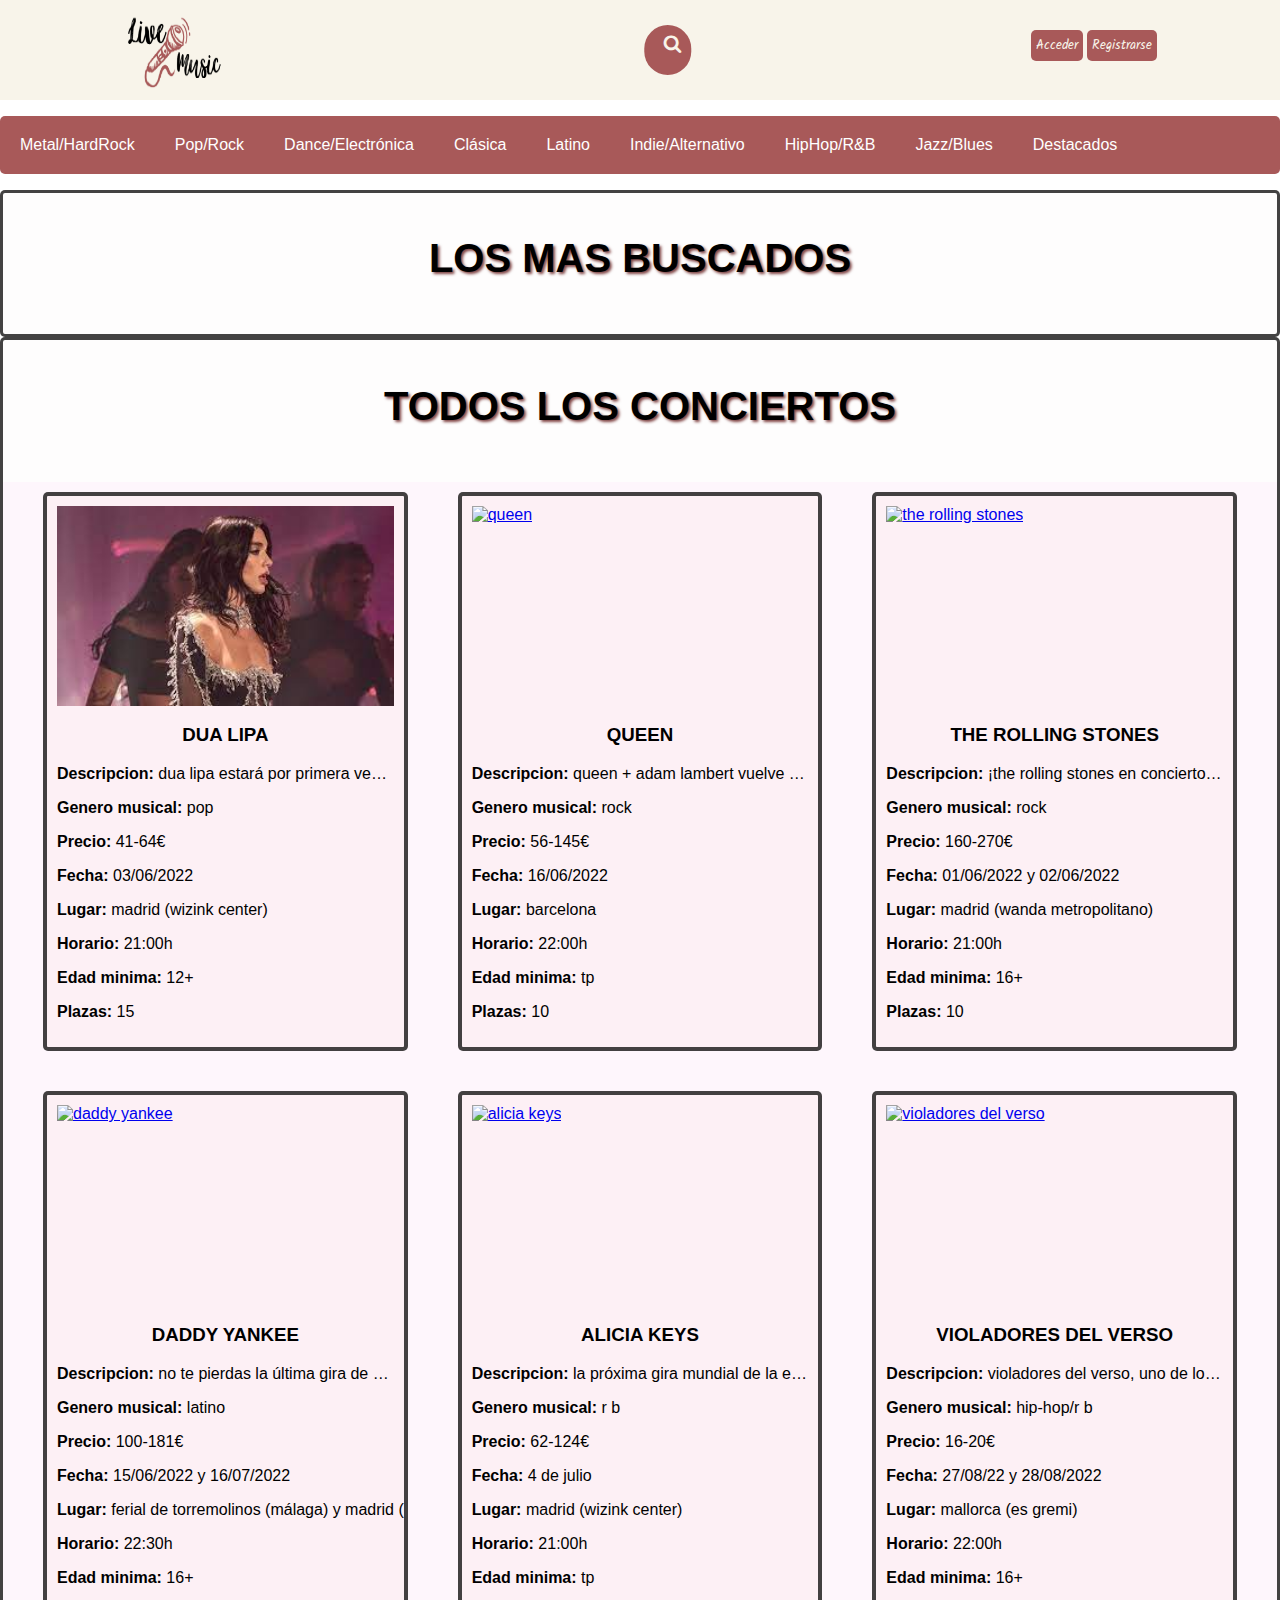
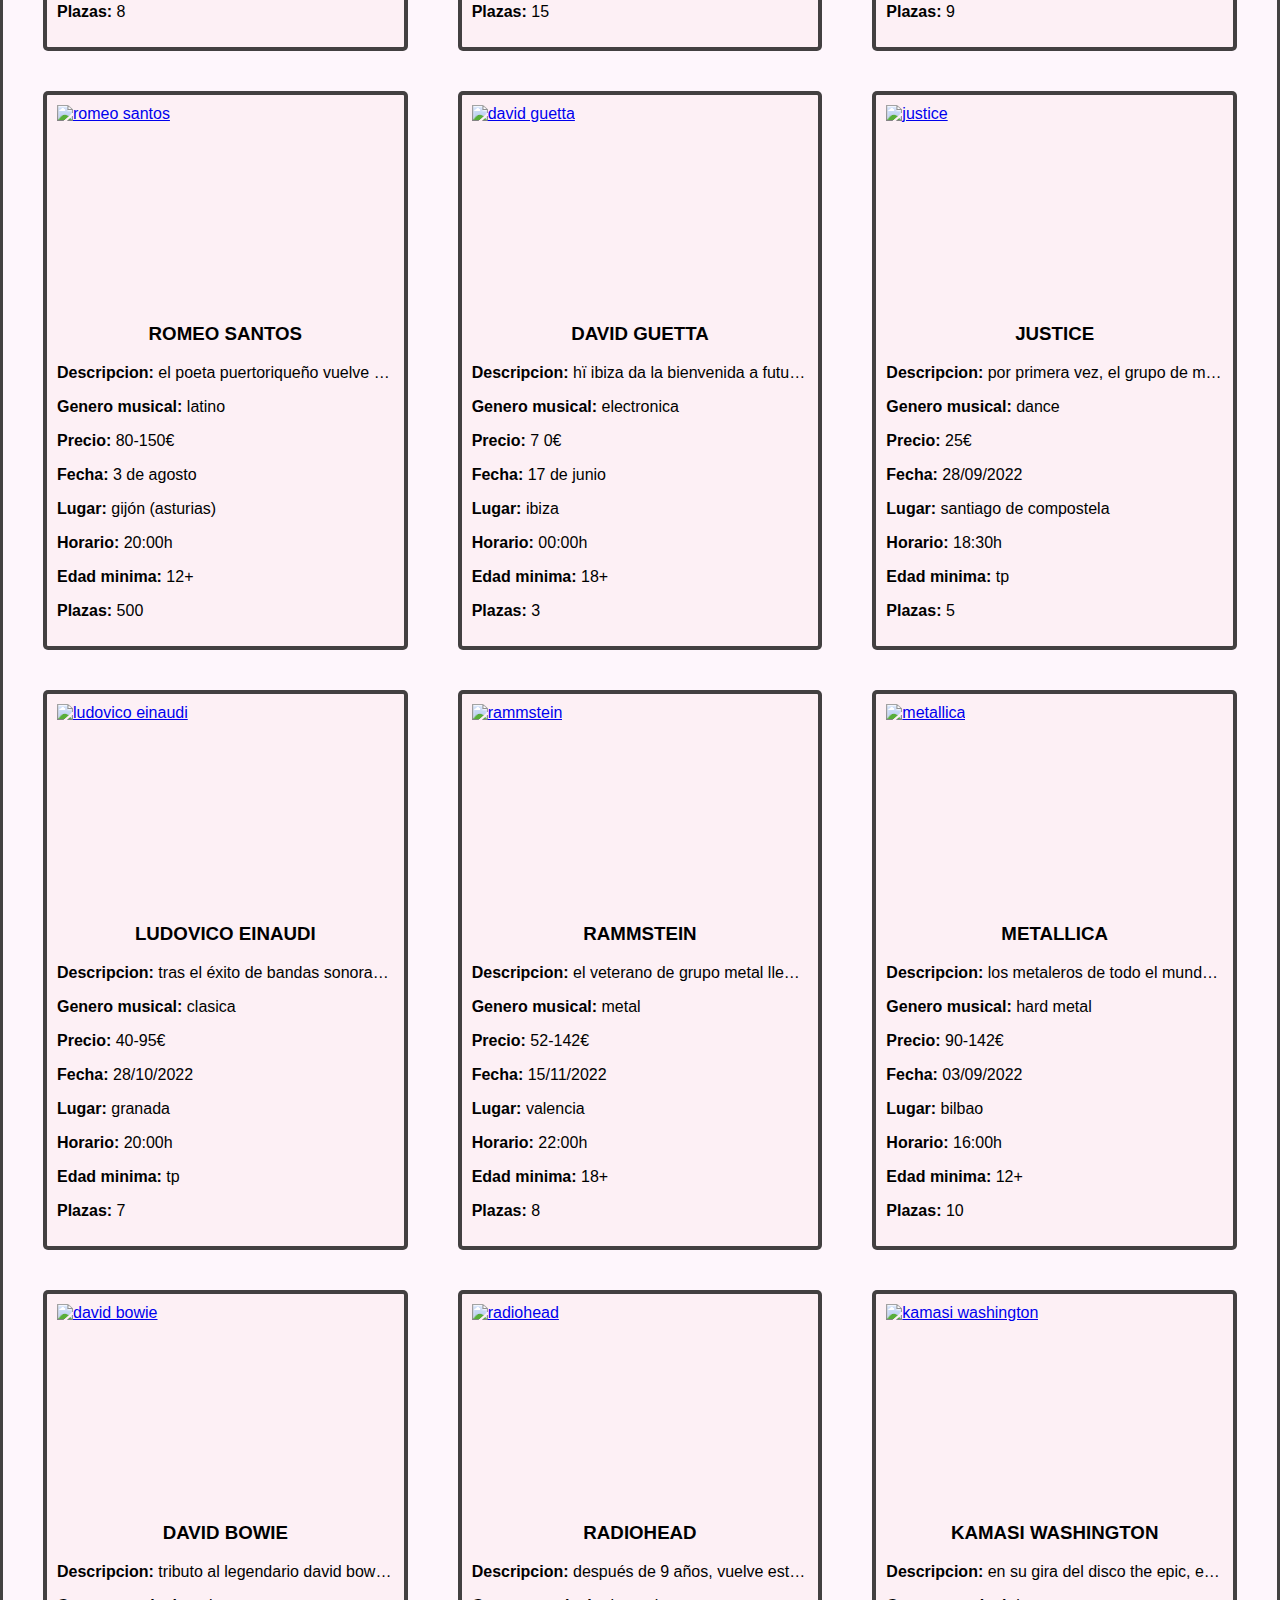
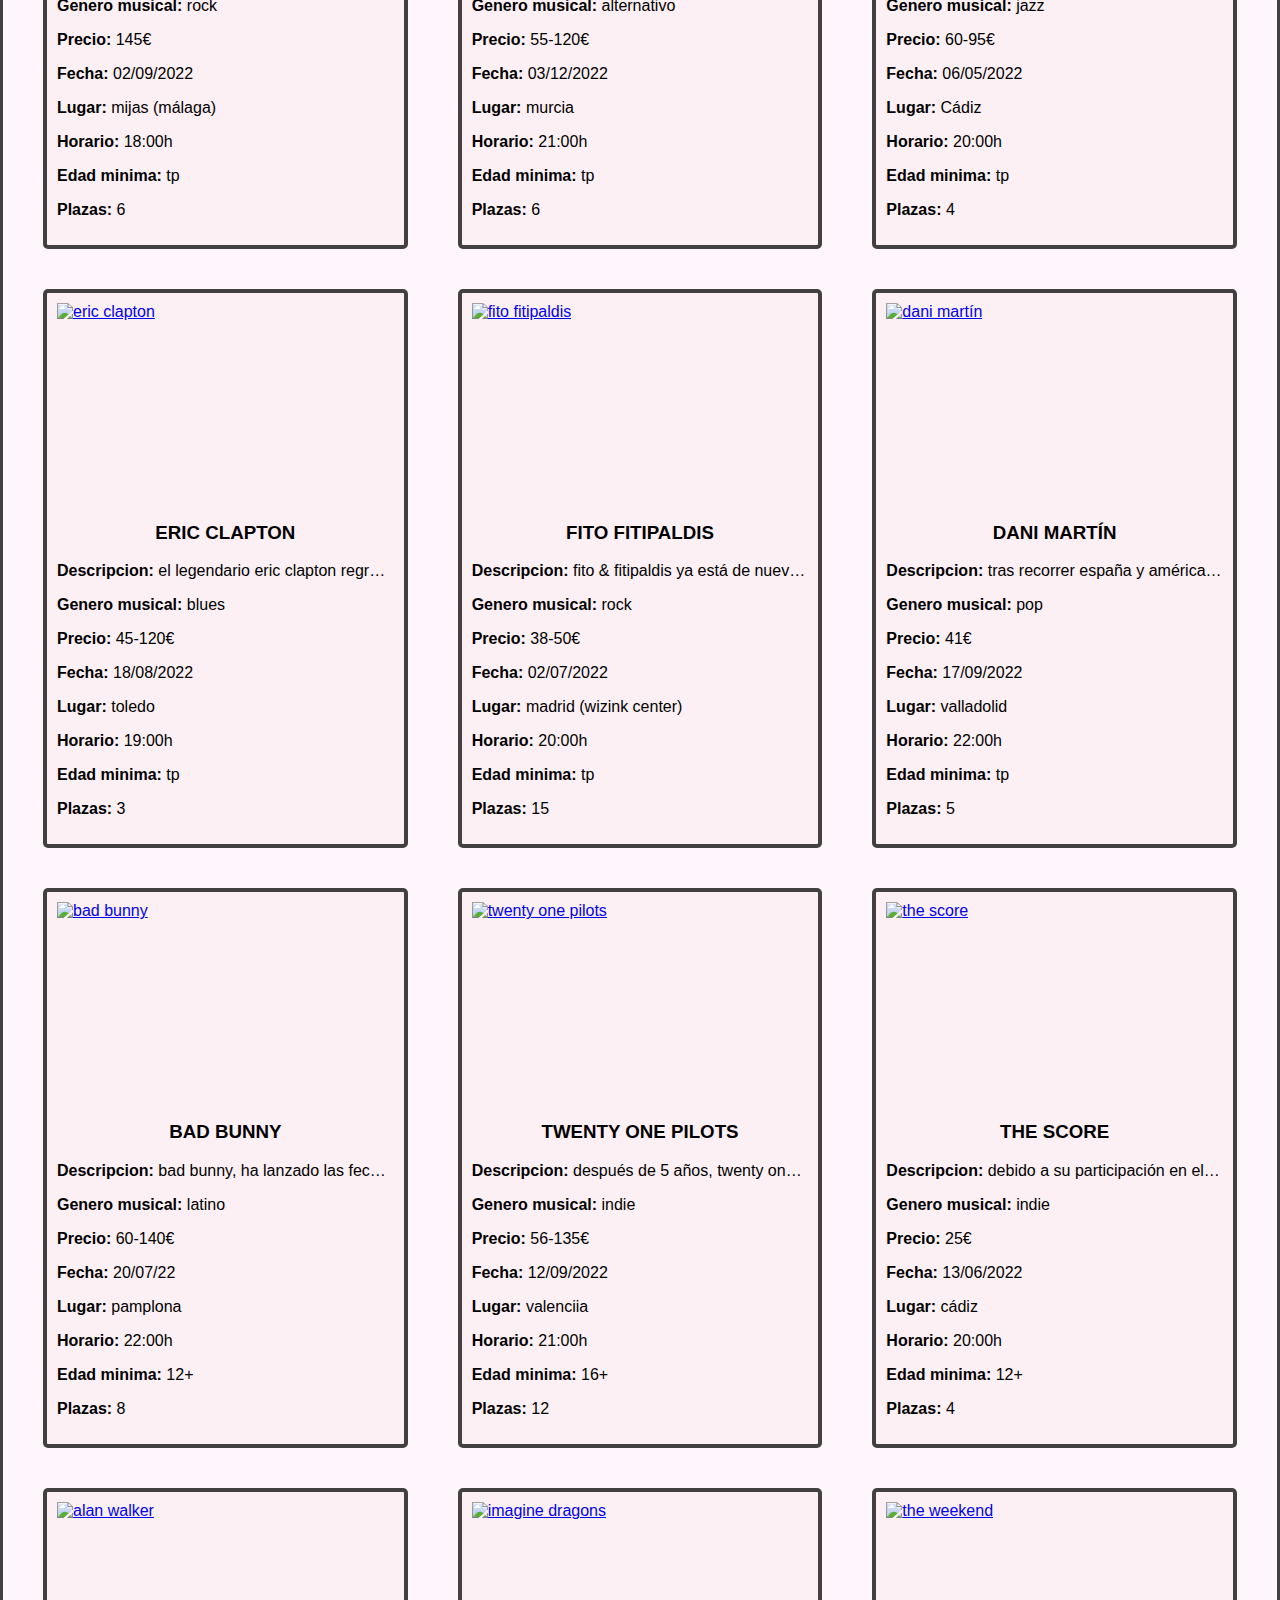
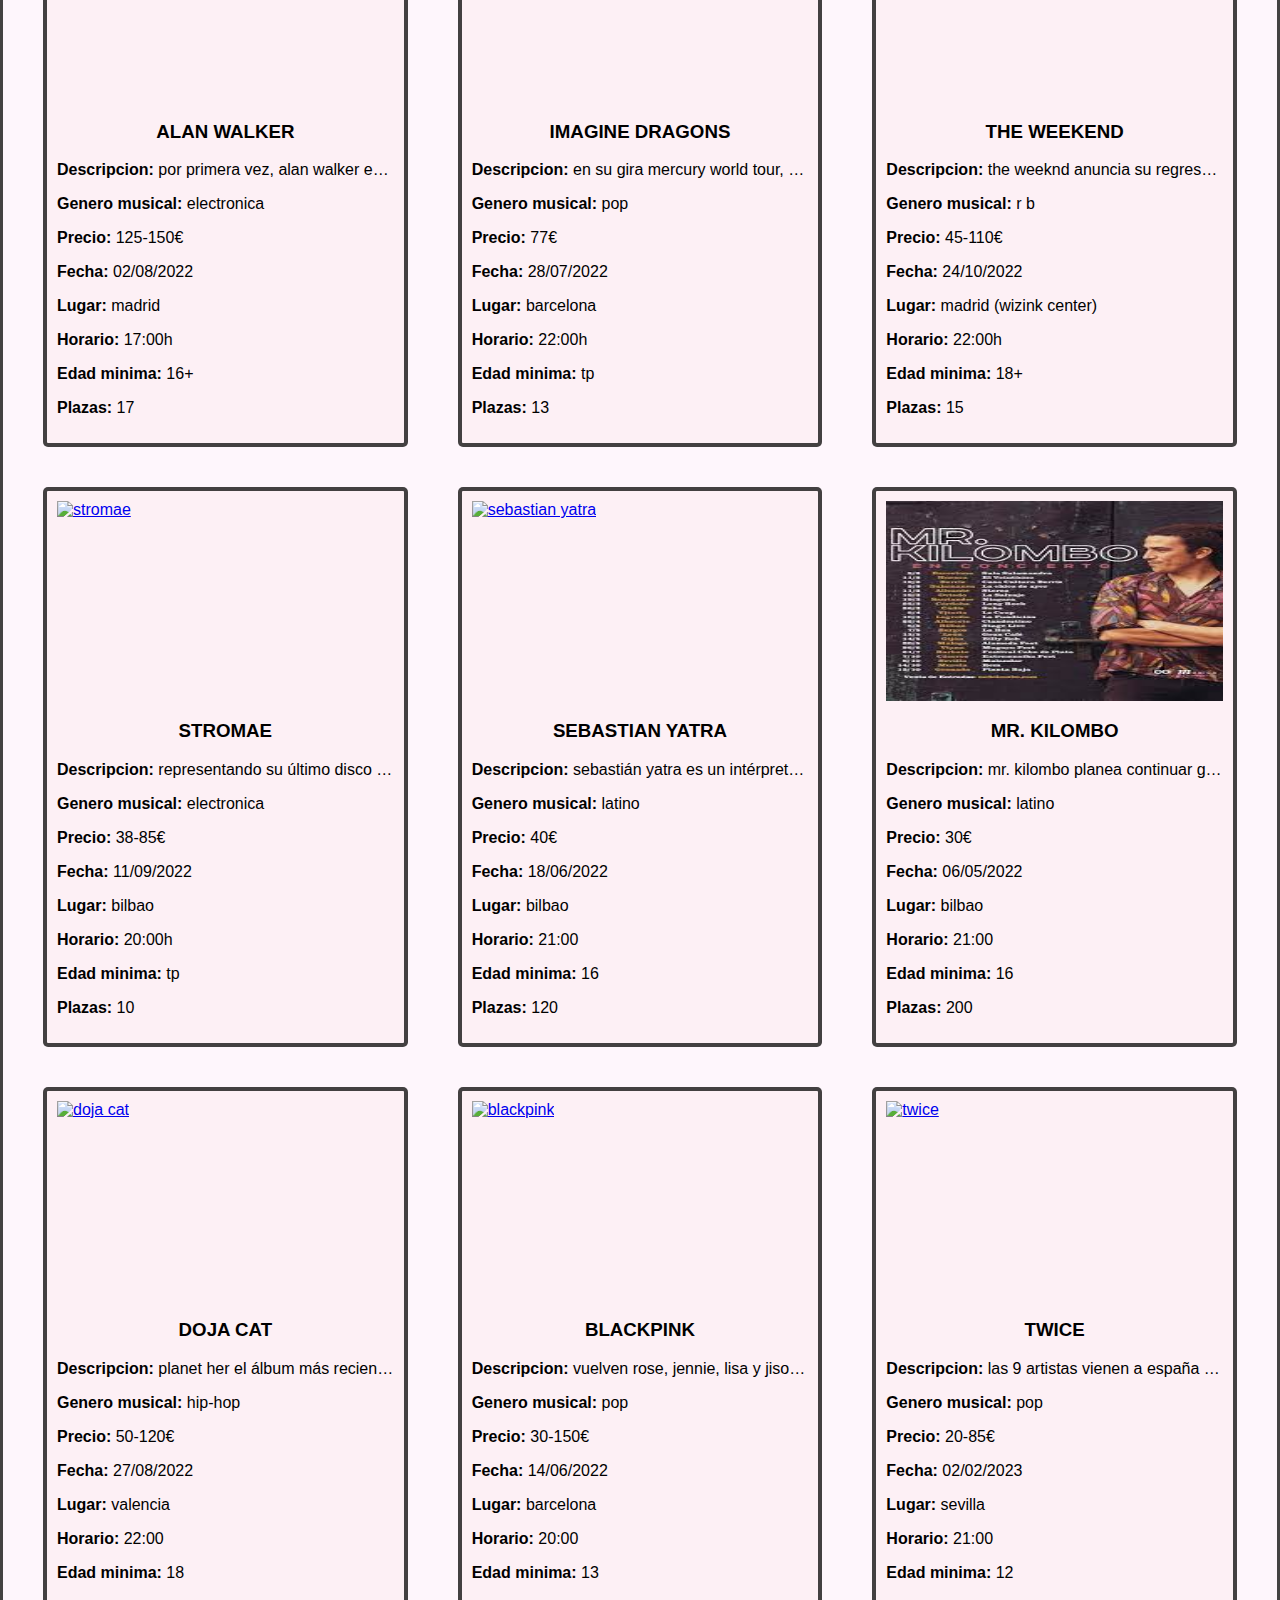
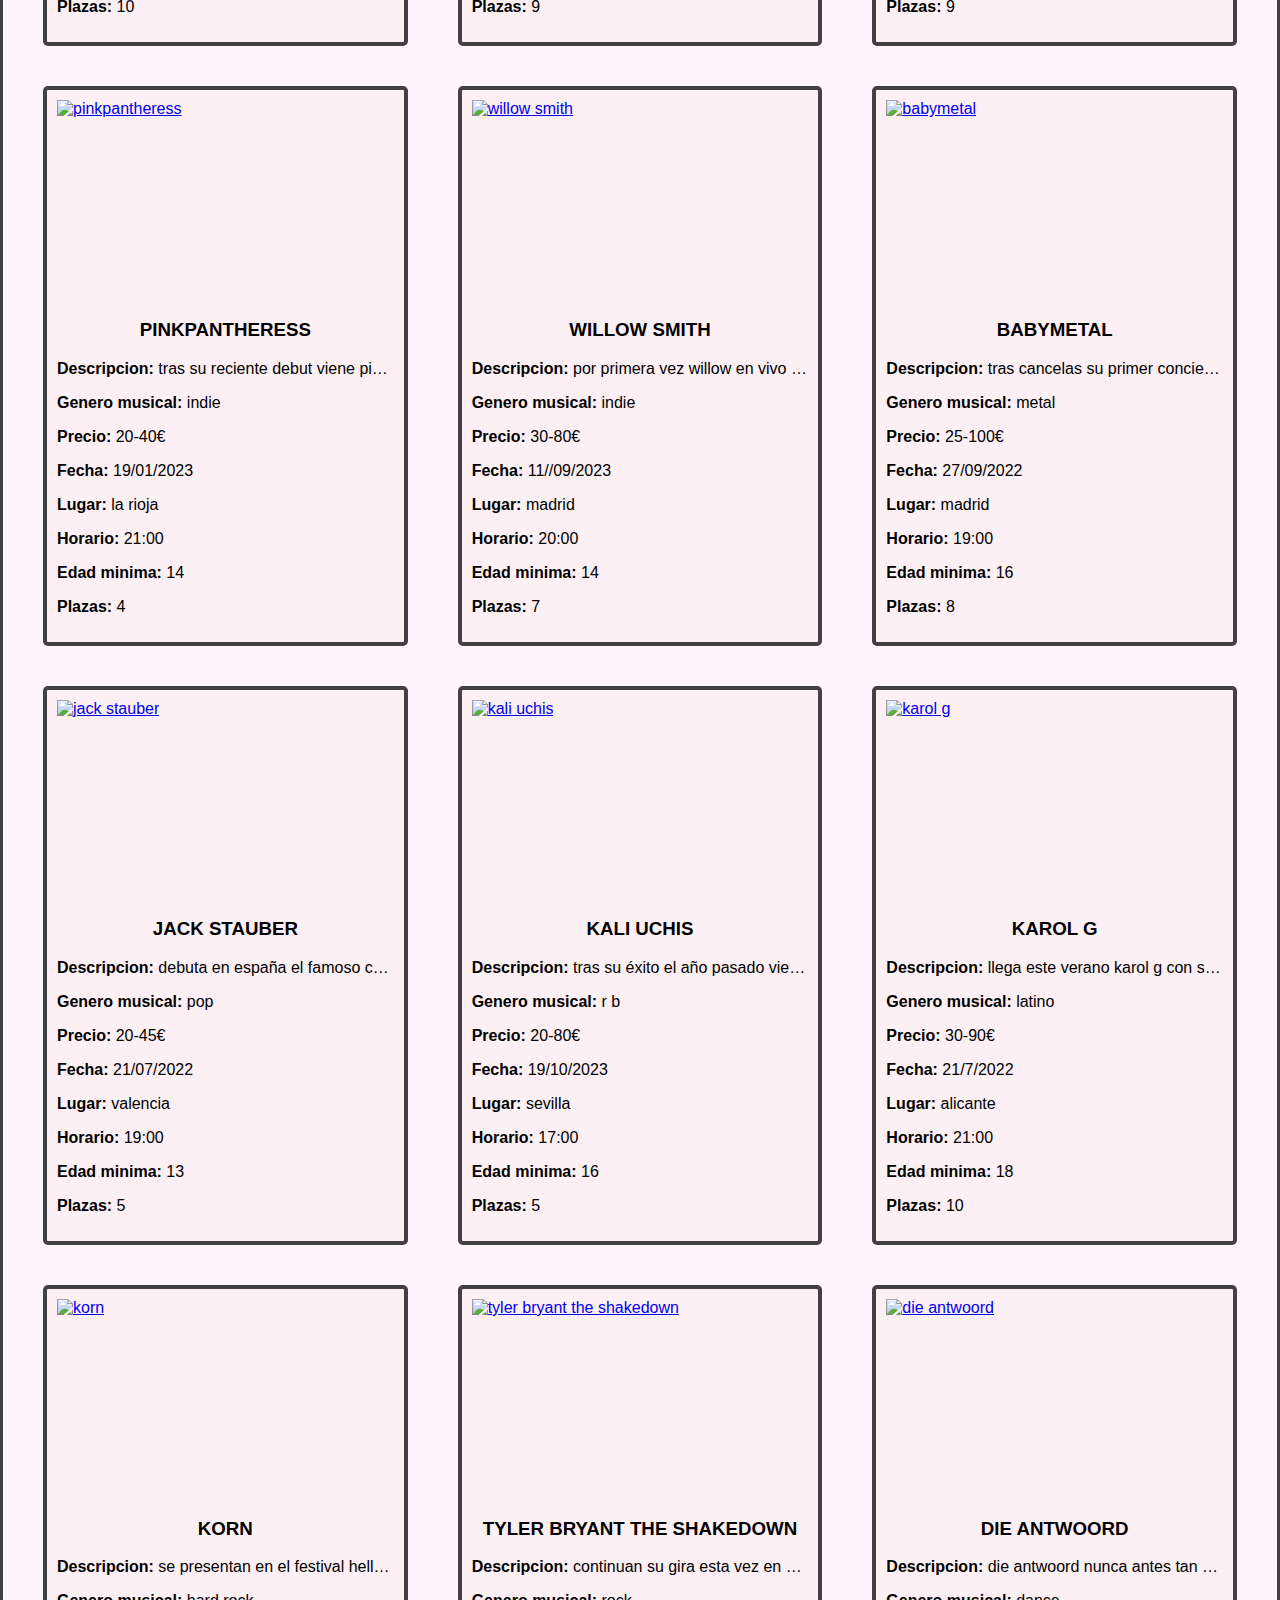
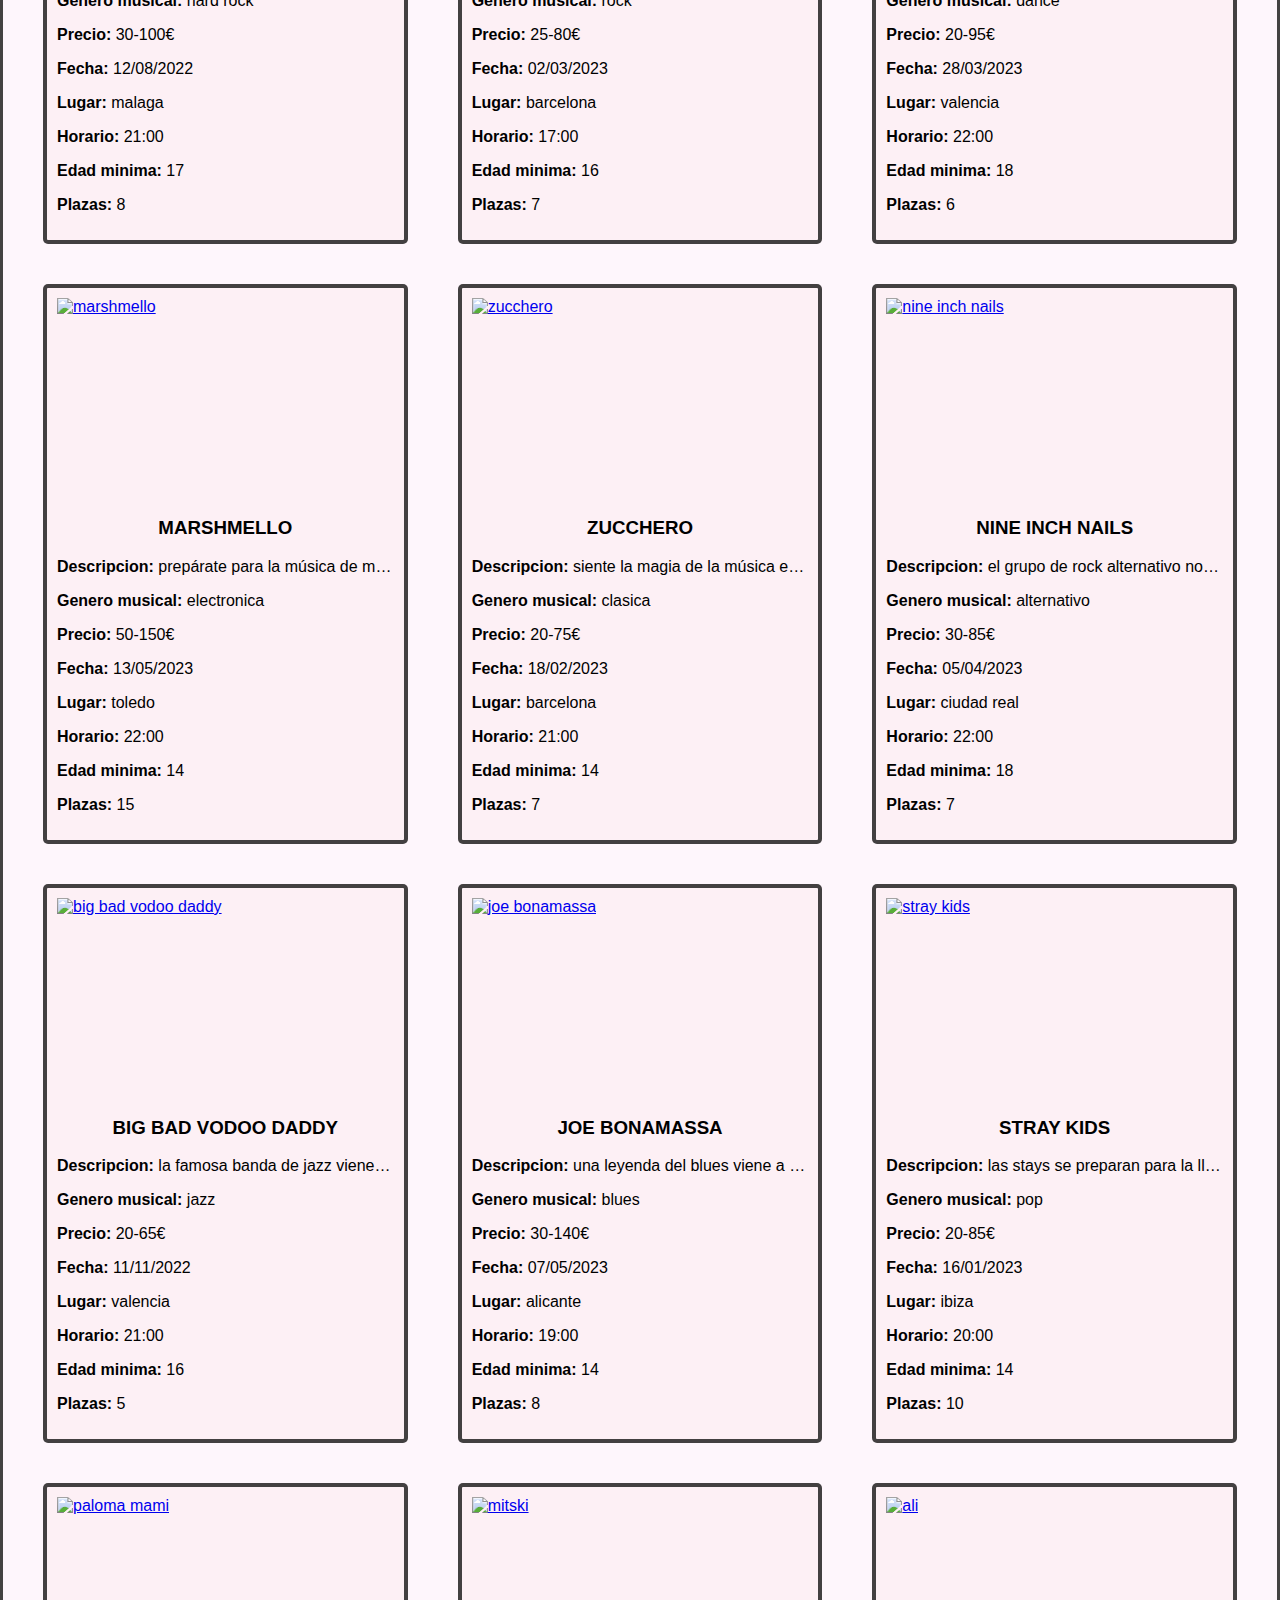
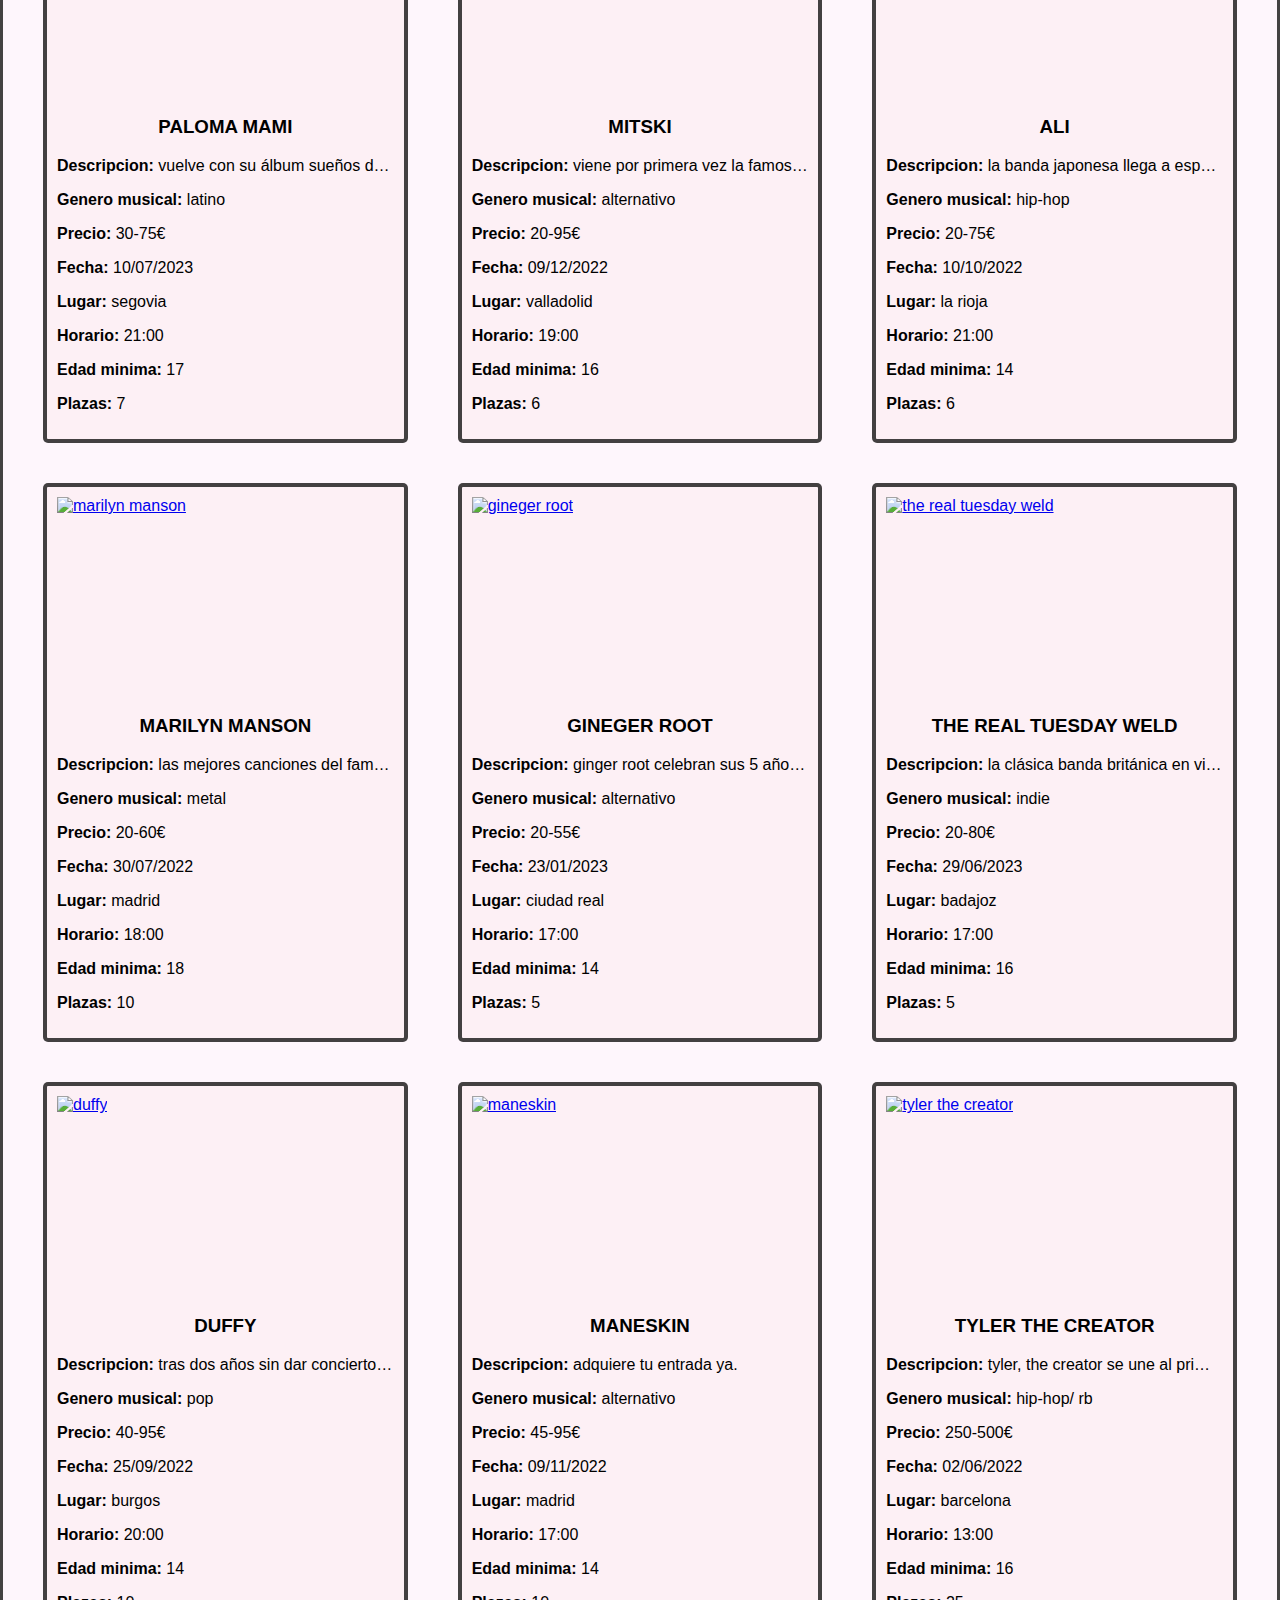
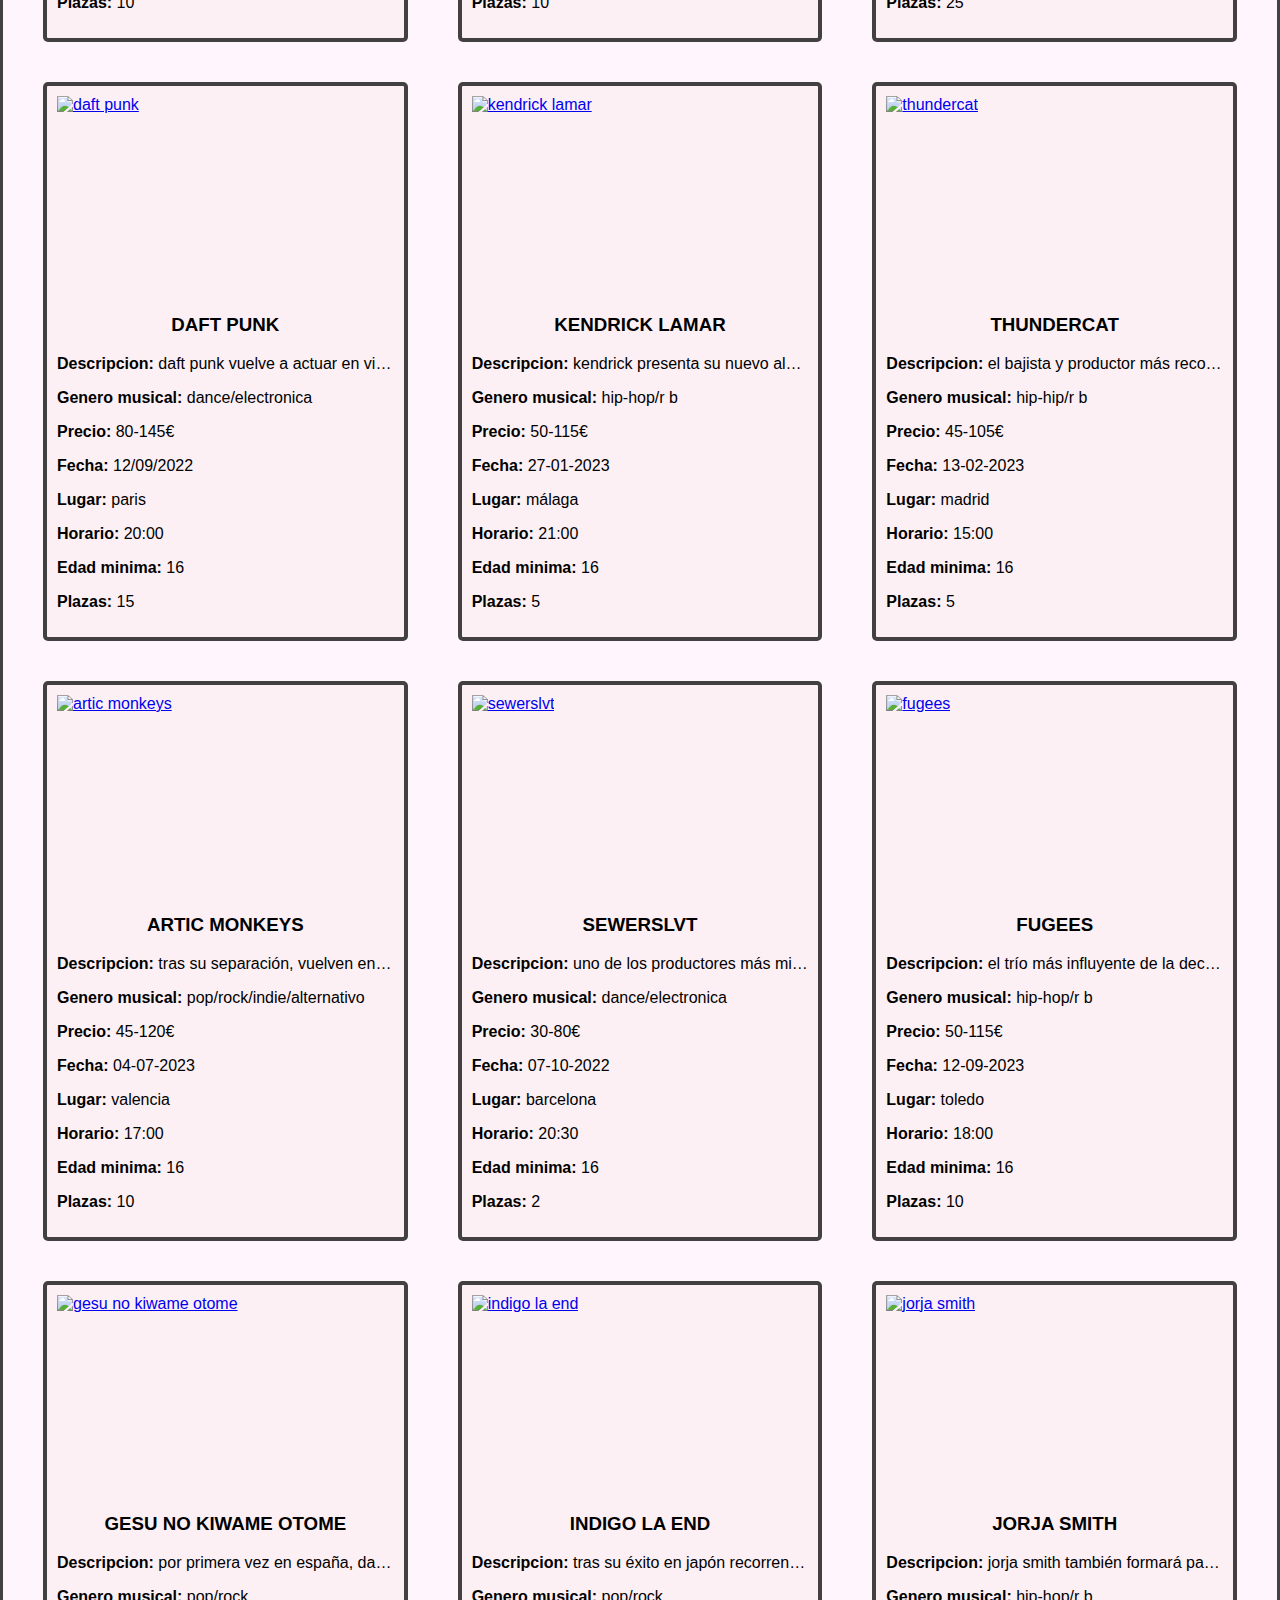
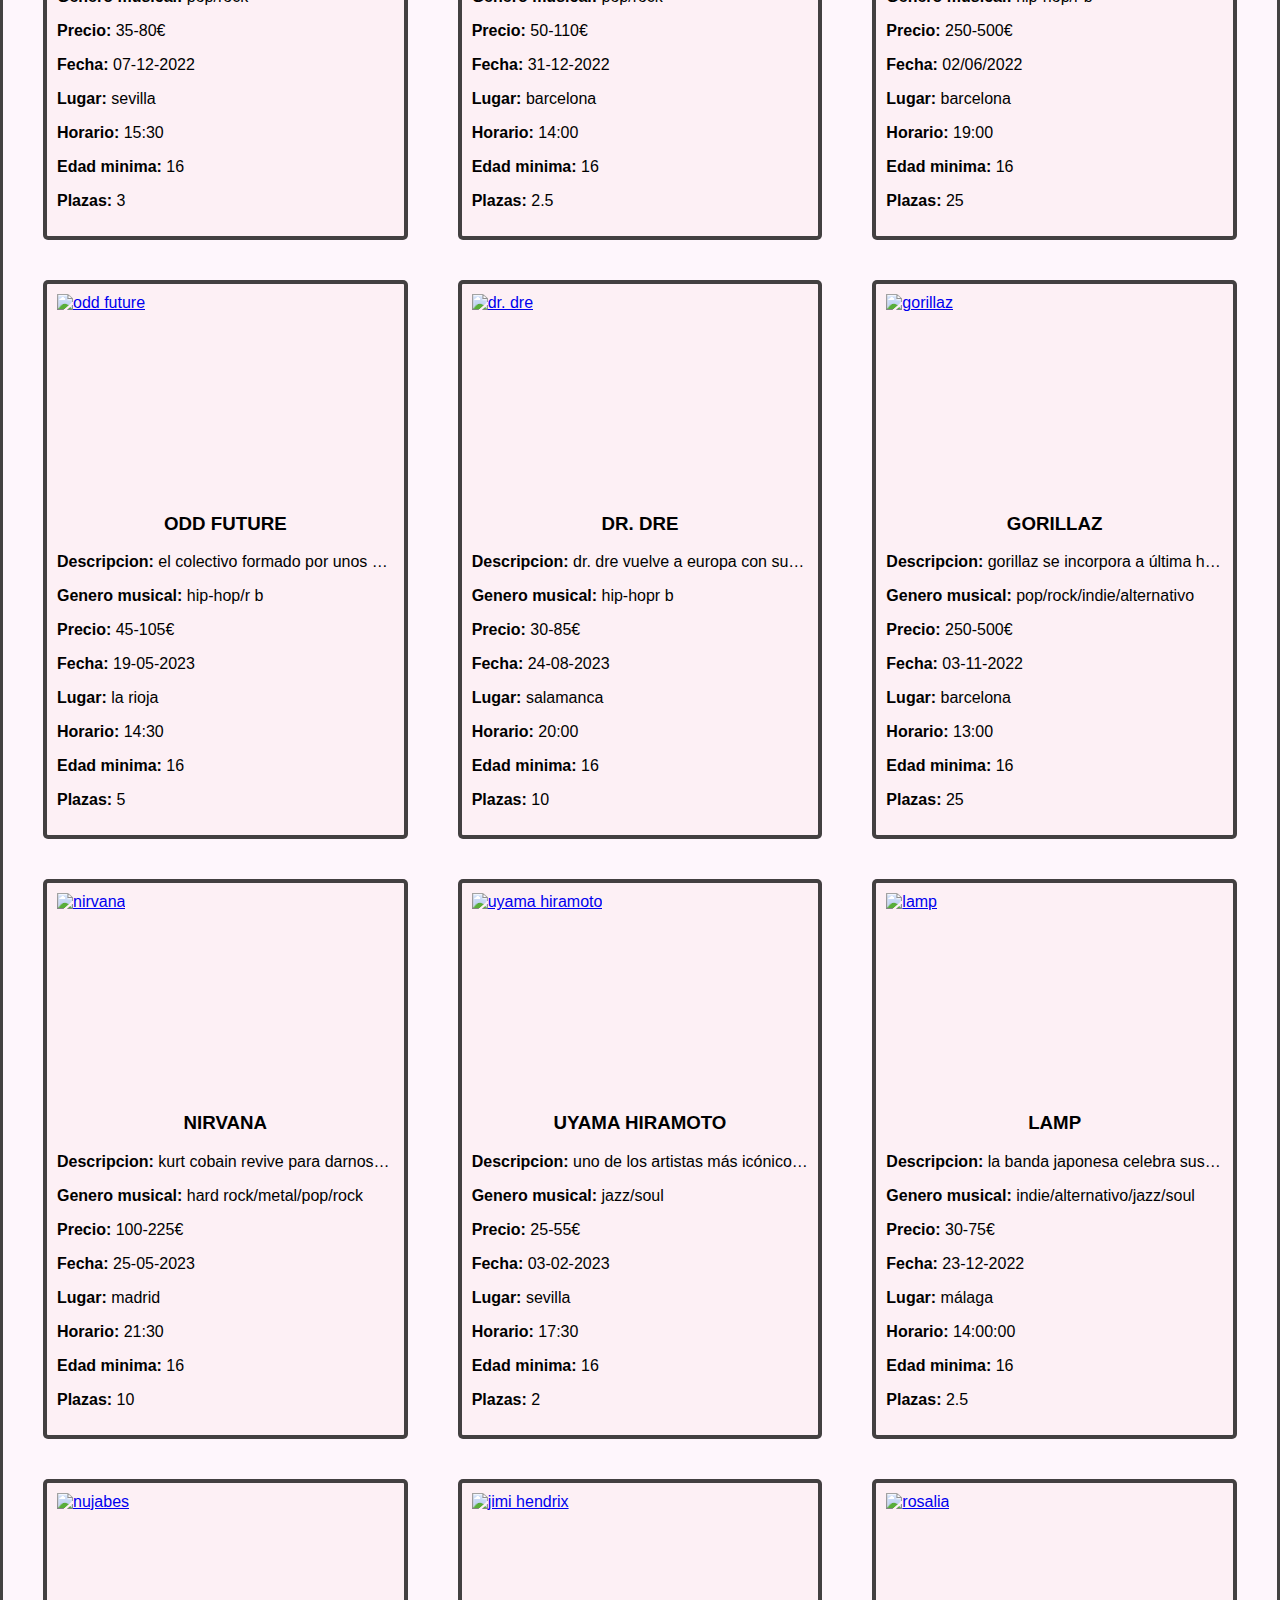
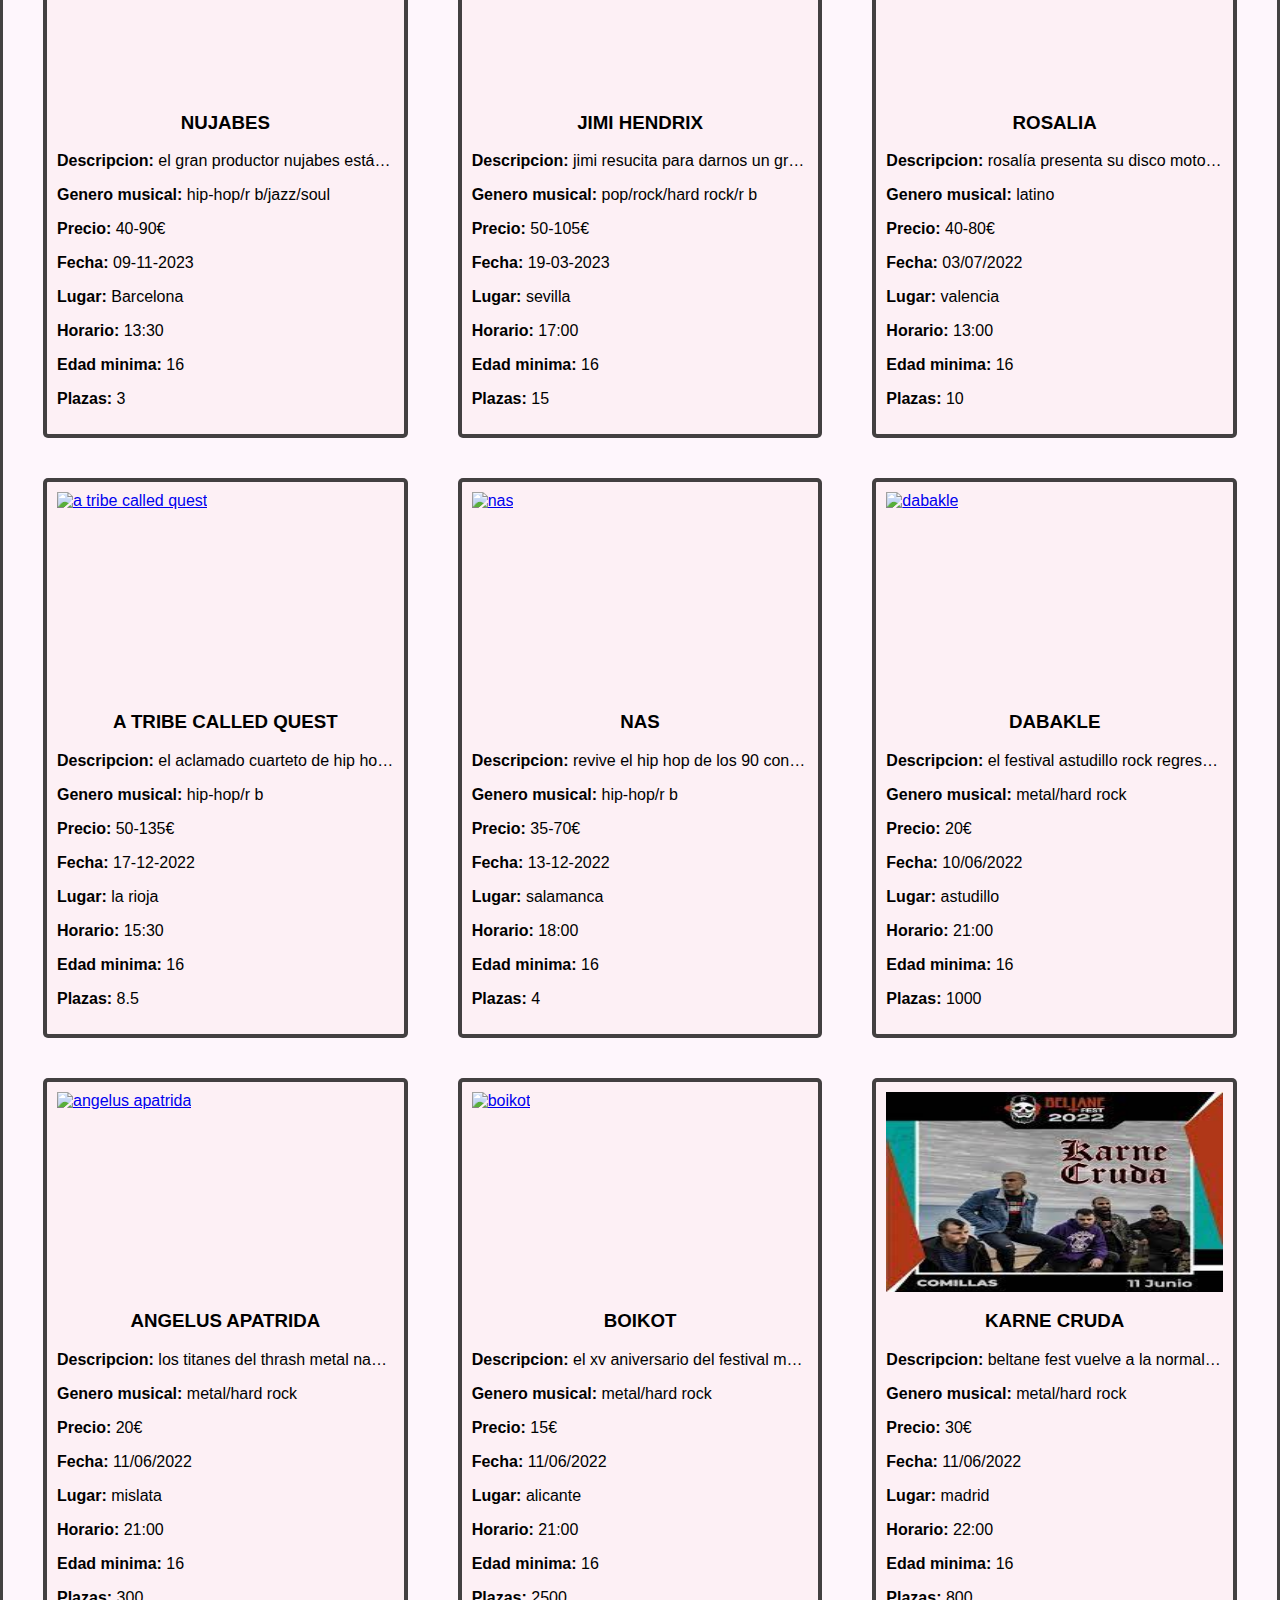
==== commit b59ea5f8: "script modified and some style added" ====
--- a/index.html
+++ b/index.html
@@ -55,20 +55,22 @@
 
     <main>
       <div class="main">
+        <article class="container-conciertos">
+          <header>
+            <h2 class="article-h2">Los mas buscados</h2>
+          </header>
+          <article class="mas-buscados">
 
-        <aside class="mas_buscados">
-          <h2>Lo más buscados</h2>
+          </article>
+        </article>
+        <article class="container-conciertos">
+          <header>
+            <h2 class="article-h2">Todos los conciertos</h2>
+          </header>
+          <article class="conciertos">
 
-        </aside>
-          <h2>Todos los conciertos</h2>
-
-
-        <article class="conciertos">
-
+          </article>
         </article>
-
-
-
       </div>
     </main>
 
@@ -117,5 +119,6 @@
 
     <script type="text/javascript" src="data/conciertos.js"></script>
     <script type="text/javascript" src="assets/script.js"></script>
+    <script type="text/javascript" src="assets/script_index.js"></script>
   </body>
 </html>
--- a/assets/style.css
+++ b/assets/style.css
@@ -1,14 +1,14 @@
-@import url('https://fonts.googleapis.com/css2?family=Nunito:ital,wght@0,200;0,300;0,400;0,600;0,700;0,800;0,900;1,200;1,300;1,400;1,600;1,700;1,800;1,900&display=swap');
 *{
+    box-sizing: border-box;
+
+}
+body{
+  @import url('https://fonts.googleapis.com/css2?family=Nunito:ital,wght@0,200;0,300;0,400;0,600;0,700;0,800;0,900;1,200;1,300;1,400;1,600;1,700;1,800;1,900&display=swap');
   margin: 0;
   padding: 0;
   box-sizing: border-box;
   font-family: 'Nunito', sans-serif;
   text-decoration: none;
-
-}
-body{
-    font-family:'Kalam';
 }
 
 /*Jean Carla*/
@@ -45,6 +45,20 @@
 
 
 /*Contenido*/
+.article-h2 {
+  text-align: center;
+  text-transform: uppercase;
+  font-size: 40px;
+  text-shadow: 2px 2px 3px #7f4242;
+  padding-top: 10px;
+  padding-bottom: 20px;
+}
+
+.container-conciertos {
+  border: 3px solid rgba(20, 20, 20, 0.8);
+  border-radius: 5px;
+  background-color: rgba(250, 240, 240, 0.1);
+}
 
 .conciertos {
   display: grid;
@@ -247,6 +261,14 @@
 
 /* Extra small devices (phones, 600px and down) */
 @media only screen and (max-width: 600px) {
+
+.article-h2 {
+  text-align: center;
+  text-transform: uppercase;
+  font-size: 36px;
+  text-shadow: 2px 2px 3px #7f4242;
+}
+
   .cabecera{
       display: inline-block;
       flex-direction: column;
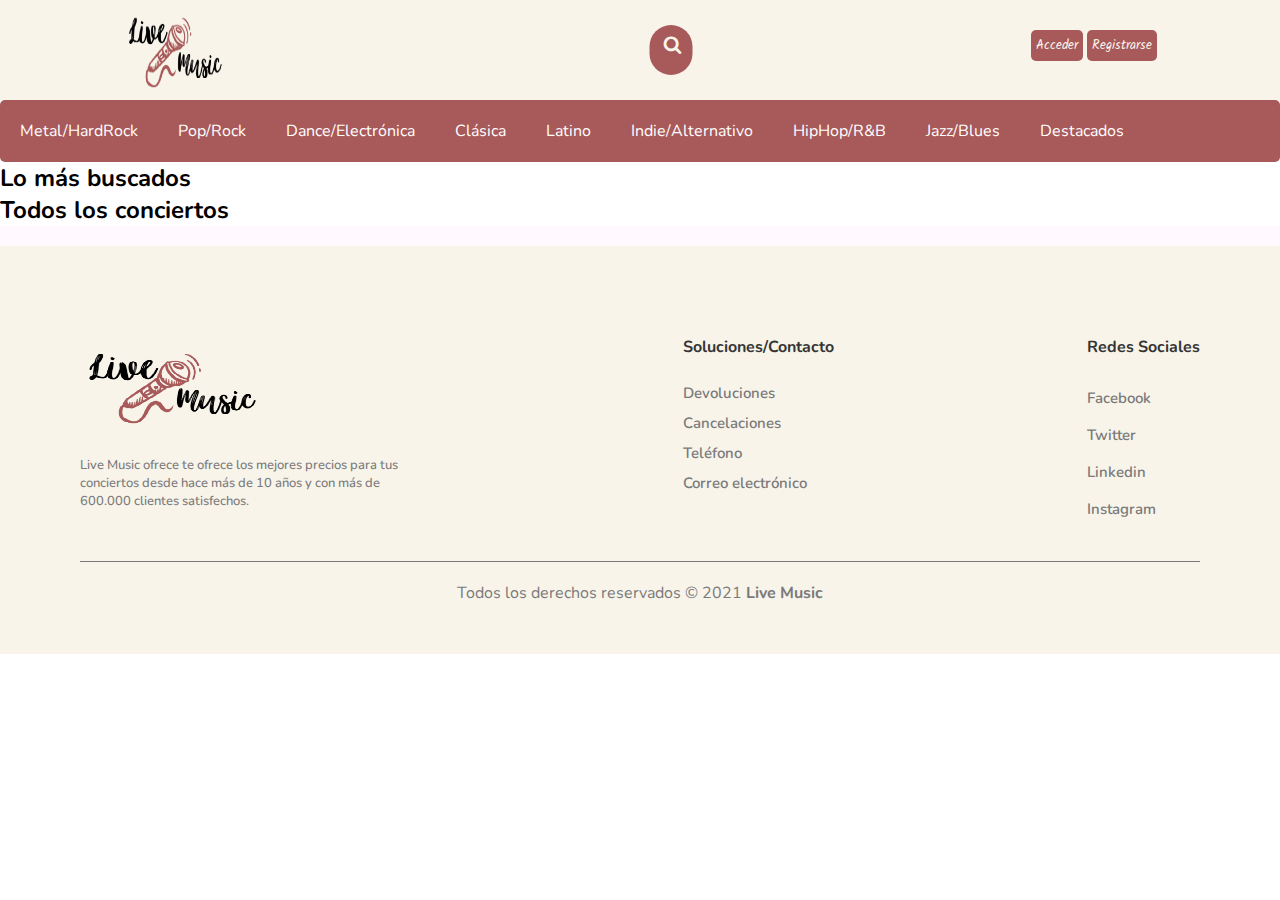
==== commit 59c54d9b: "cambios guille" ====
--- a/index.html
+++ b/index.html
@@ -55,22 +55,20 @@
 
     <main>
       <div class="main">
-        <article class="container-conciertos">
-          <header>
-            <h2 class="article-h2">Los mas buscados</h2>
-          </header>
-          <article class="mas-buscados">
 
-          </article>
+        <aside class="mas_buscados">
+          <h2>Lo más buscados</h2>
+
+        </aside>
+          <h2>Todos los conciertos</h2>
+
+
+        <article class="conciertos">
+
         </article>
-        <article class="container-conciertos">
-          <header>
-            <h2 class="article-h2">Todos los conciertos</h2>
-          </header>
-          <article class="conciertos">
 
-          </article>
-        </article>
+
+
       </div>
     </main>
 
@@ -95,13 +93,6 @@
           <a href="#">Correo electrónico</a>
         </div>
         <div class="box__footer">
-          <h2>Extras</h2>
-          <a href="#">App Android</a>
-          <a href="#">App IOS</a>
-          <a href="#">Descuentos</a>
-          <a href="#">Destacados</a>
-        </div>
-        <div class="box__footer">
           <h2>Redes Sociales</h2>
           <a href="#"> <i class="fab fa-facebook-square"></i> Facebook</a>
           <a href="#"><i class="fab fa-twitter-square"></i> Twitter</a>
@@ -119,6 +110,5 @@
 
     <script type="text/javascript" src="data/conciertos.js"></script>
     <script type="text/javascript" src="assets/script.js"></script>
-    <script type="text/javascript" src="assets/script_index.js"></script>
   </body>
 </html>
--- a/assets/style.css
+++ b/assets/style.css
@@ -1,14 +1,14 @@
+@import url('https://fonts.googleapis.com/css2?family=Nunito:ital,wght@0,200;0,300;0,400;0,600;0,700;0,800;0,900;1,200;1,300;1,400;1,600;1,700;1,800;1,900&display=swap');
 *{
-    box-sizing: border-box;
-
-}
-body{
-  @import url('https://fonts.googleapis.com/css2?family=Nunito:ital,wght@0,200;0,300;0,400;0,600;0,700;0,800;0,900;1,200;1,300;1,400;1,600;1,700;1,800;1,900&display=swap');
   margin: 0;
   padding: 0;
   box-sizing: border-box;
   font-family: 'Nunito', sans-serif;
   text-decoration: none;
+
+}
+body{
+    font-family:'Kalam';
 }
 
 /*Jean Carla*/
@@ -45,20 +45,6 @@
 
 
 /*Contenido*/
-.article-h2 {
-  text-align: center;
-  text-transform: uppercase;
-  font-size: 40px;
-  text-shadow: 2px 2px 3px #7f4242;
-  padding-top: 10px;
-  padding-bottom: 20px;
-}
-
-.container-conciertos {
-  border: 3px solid rgba(20, 20, 20, 0.8);
-  border-radius: 5px;
-  background-color: rgba(250, 240, 240, 0.1);
-}
 
 .conciertos {
   display: grid;
@@ -112,8 +98,7 @@
 footer{
     width: 100%;
     padding: 50px 0px;
-
-    background-color: #F8F4EAs;
+    background-color: #F8F4EA;
     mask-size: cover;
 }
 
@@ -123,7 +108,7 @@
     justify-content: space-between;
     max-width: 1200px;
     margin: auto;
-    margin-top: 100px;
+    margin-top: 0;
 }
 
 .box__footer{
@@ -141,19 +126,21 @@
     margin-top: 20px;
     font-weight: 500;
     color: #7a7a7a;
-    font-size: 18px;
+    font-size: 13px;
 }
 
 .box__footer h2{
-    margin-bottom: 30px;
+    margin-bottom: 15px;
     color: #343434;
     font-weight: 700;
+    font-size: 16px;
 }
 
 .box__footer a{
     margin-top: 10px;
     color: #7a7a7a;
     font-weight: 600;
+    font-size: 15px;
 }
 
 .box__footer a:hover{
@@ -261,14 +248,6 @@
 
 /* Extra small devices (phones, 600px and down) */
 @media only screen and (max-width: 600px) {
-
-.article-h2 {
-  text-align: center;
-  text-transform: uppercase;
-  font-size: 36px;
-  text-shadow: 2px 2px 3px #7f4242;
-}
-
   .cabecera{
       display: inline-block;
       flex-direction: column;
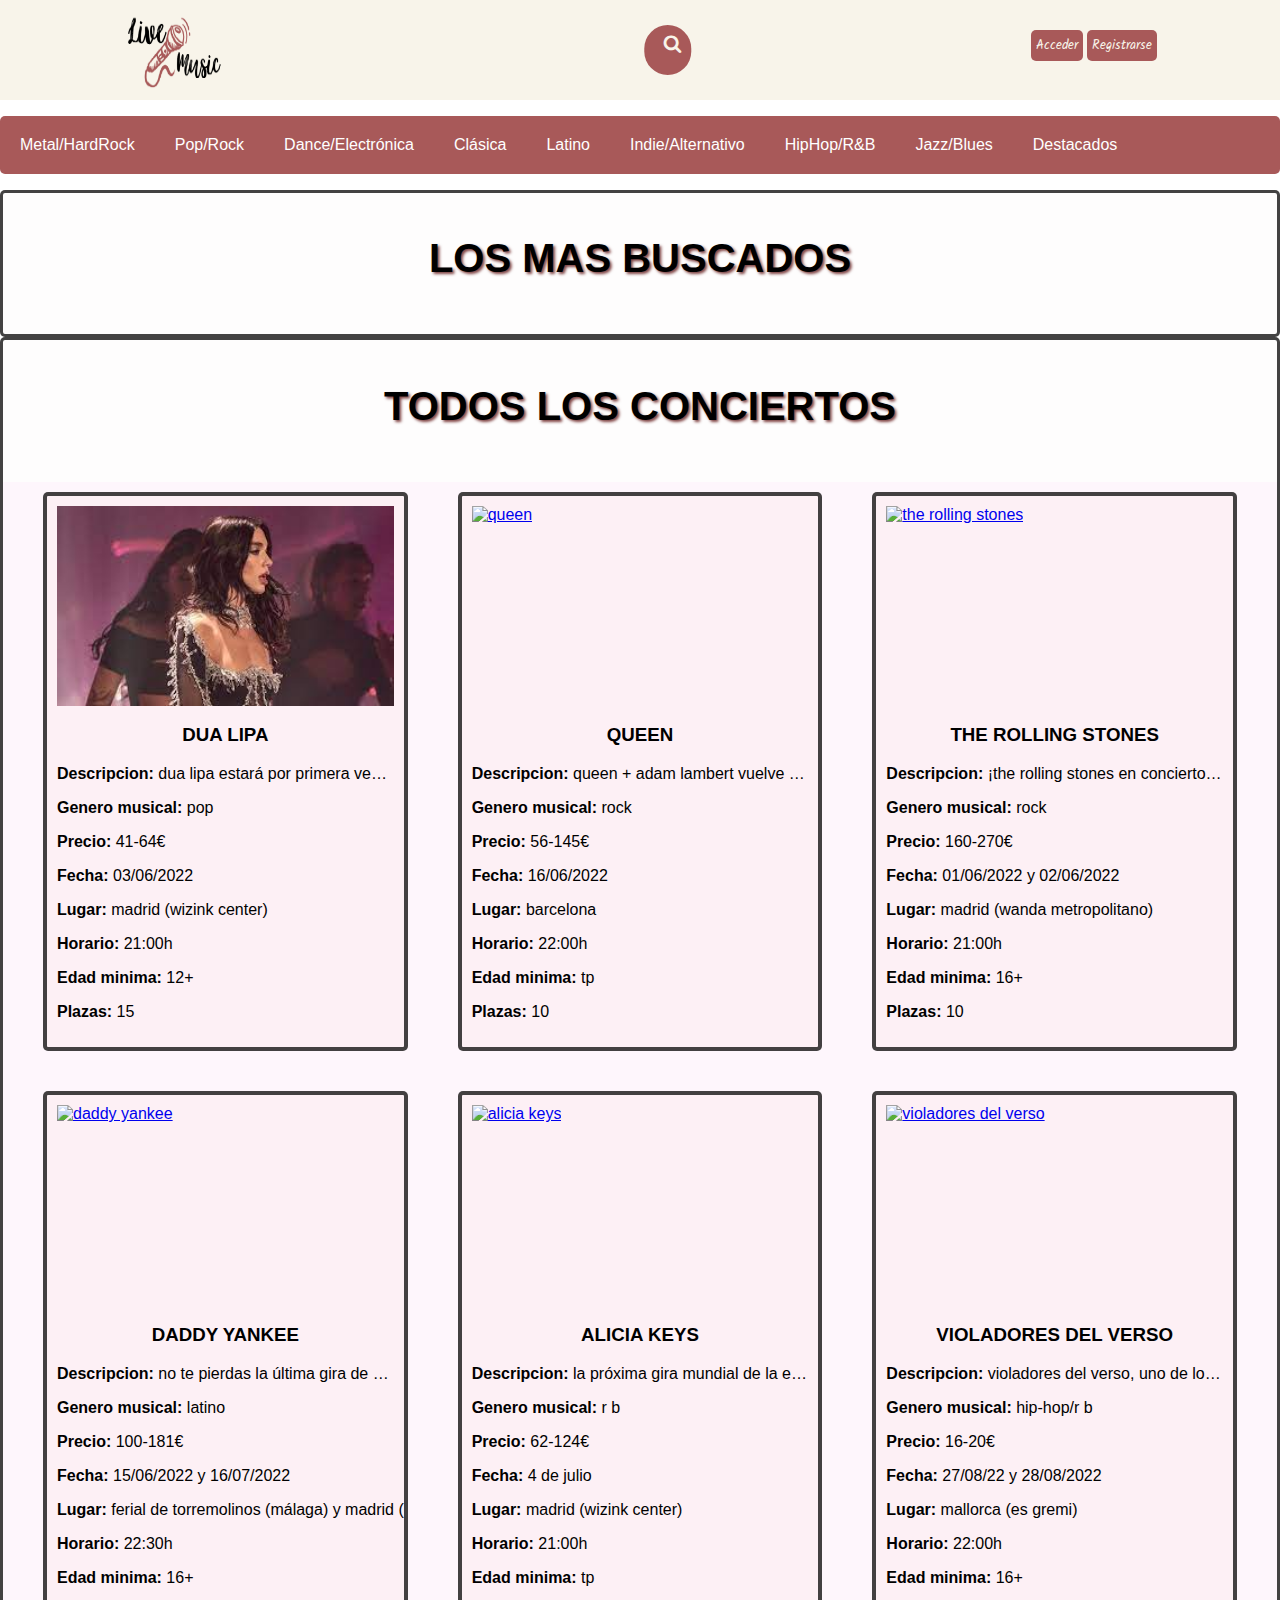
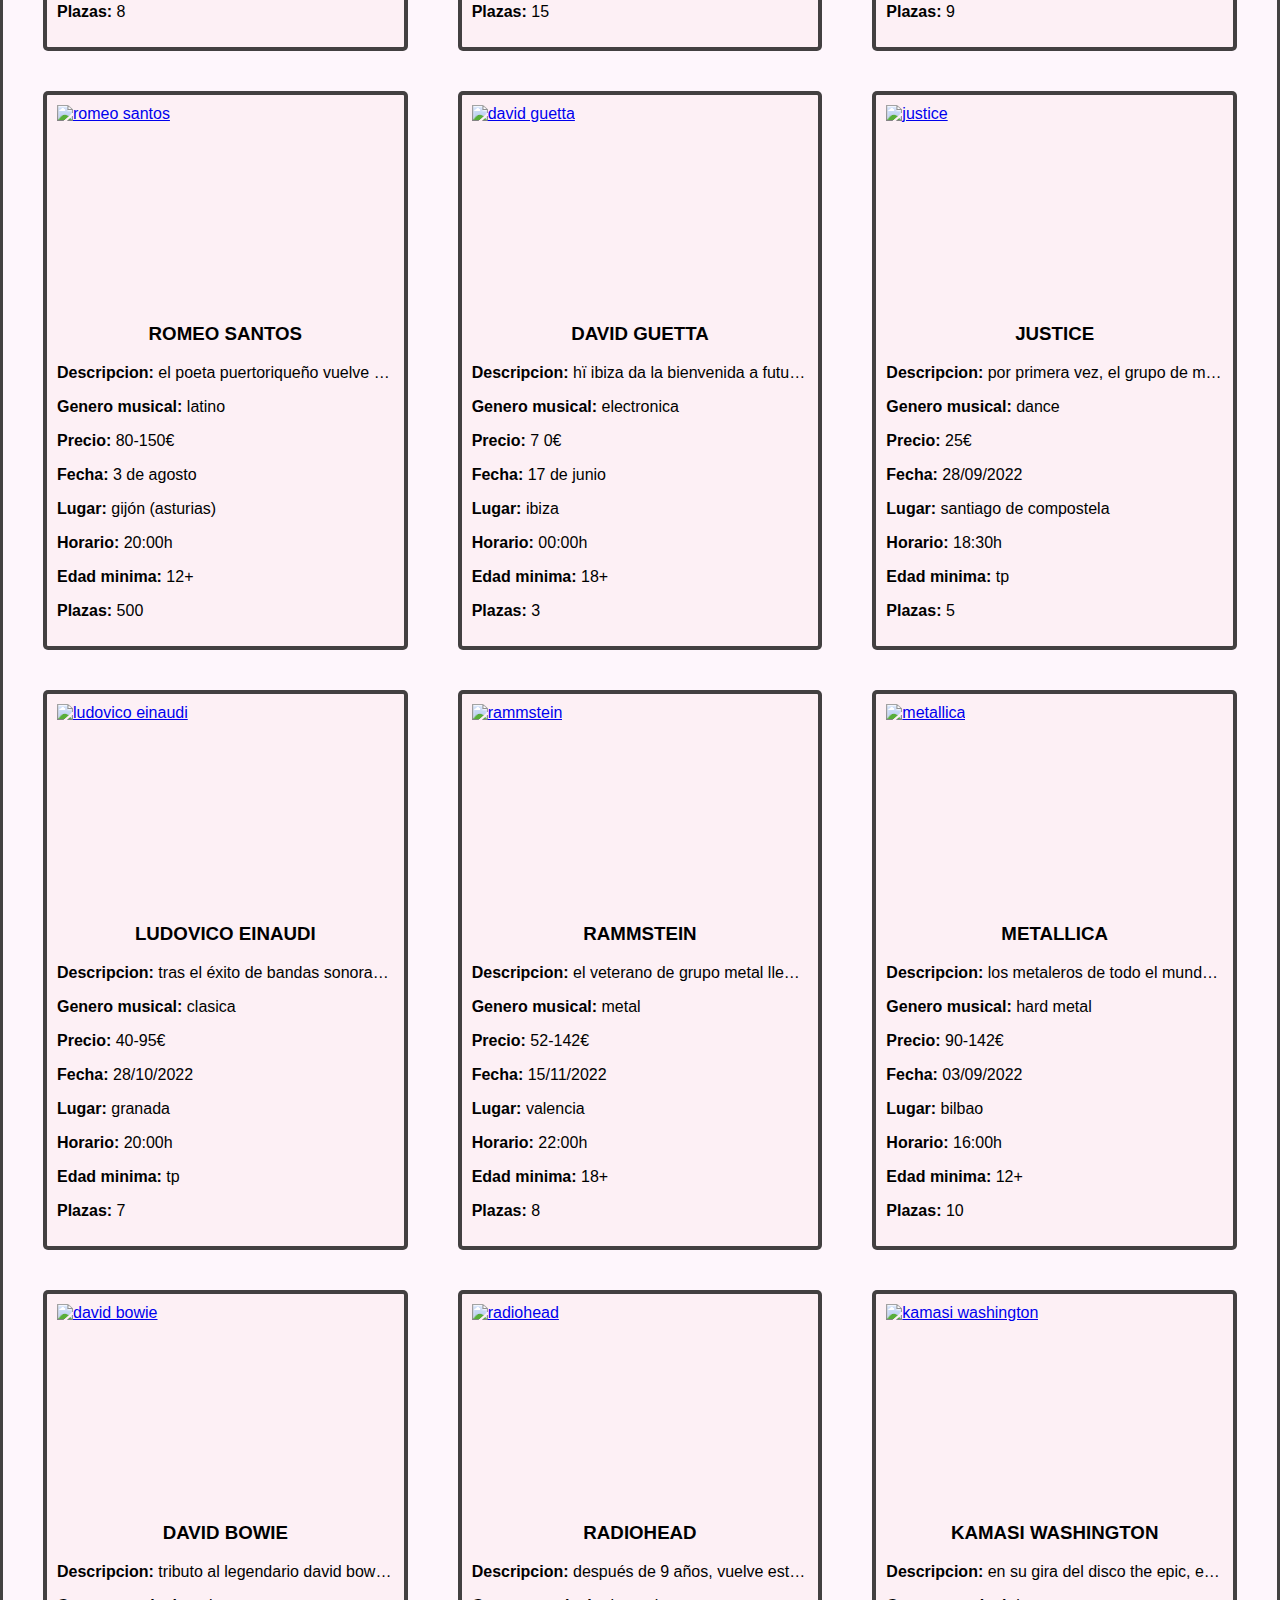
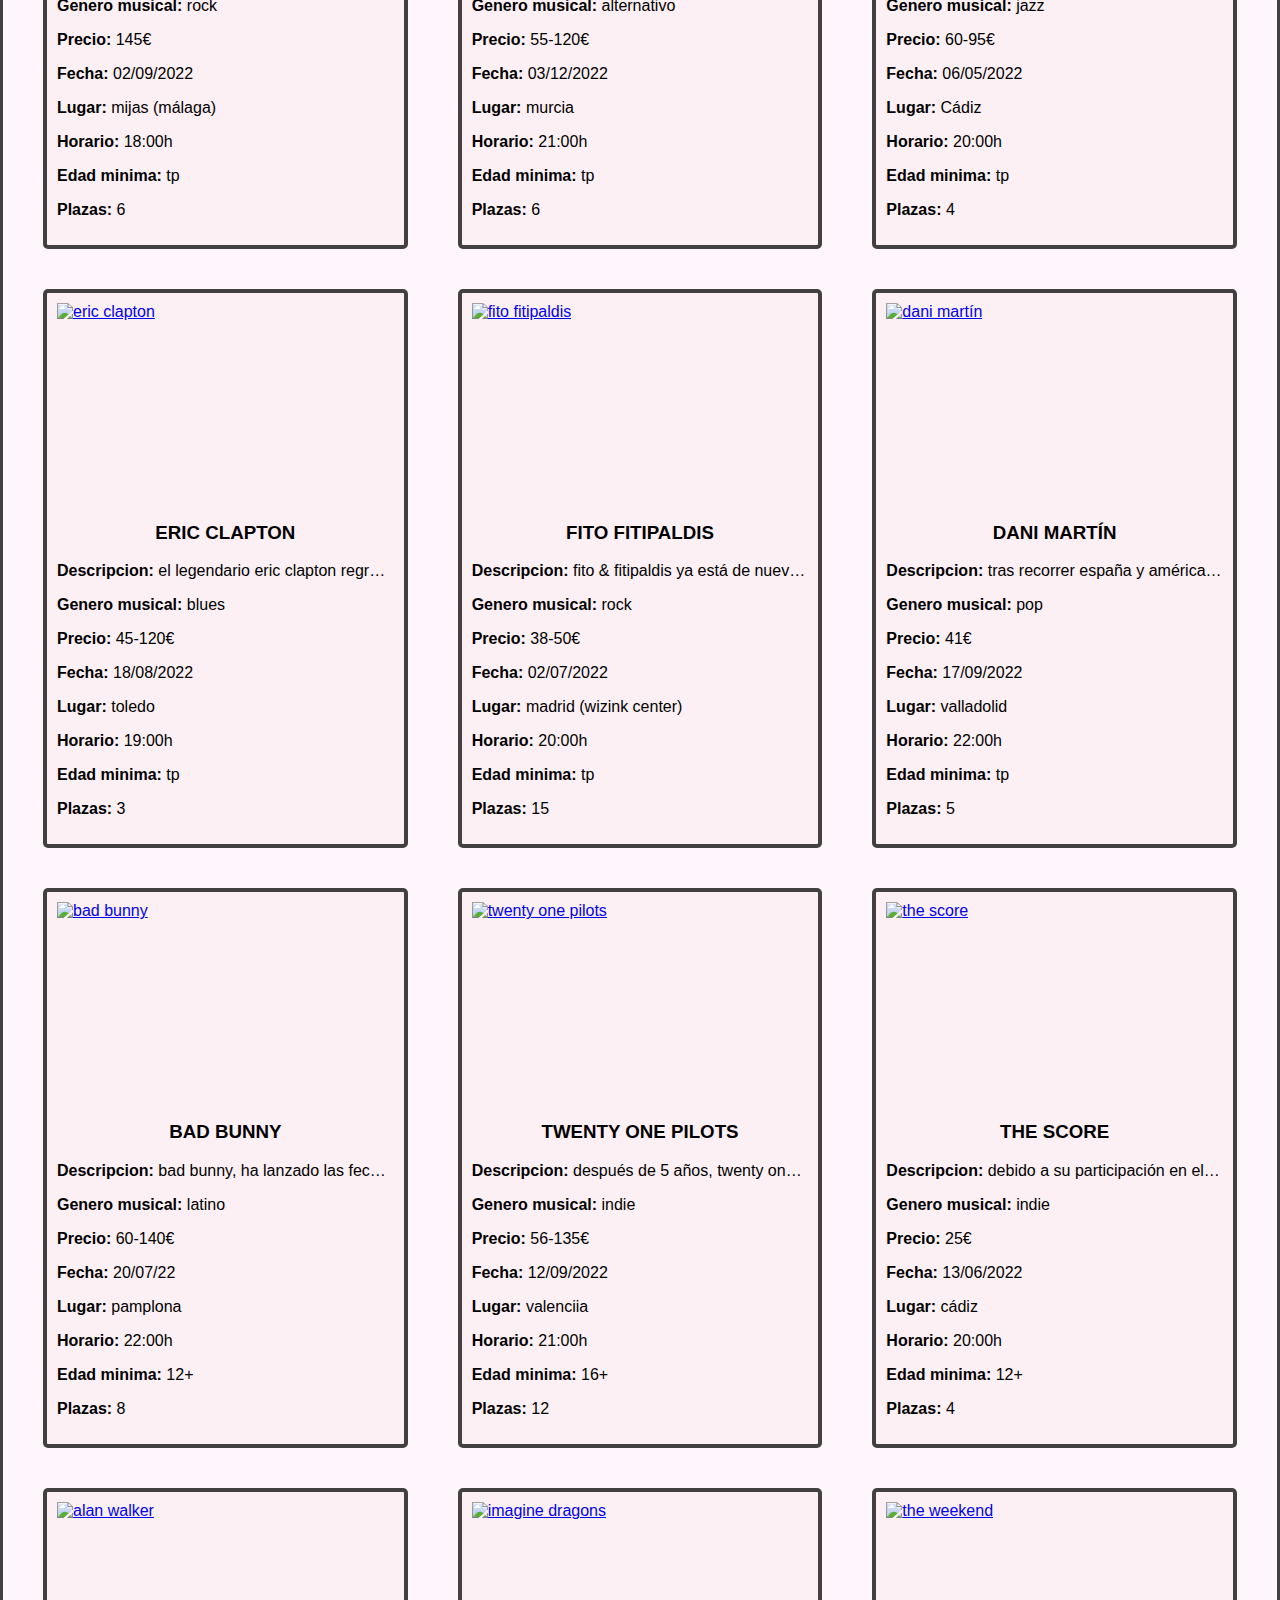
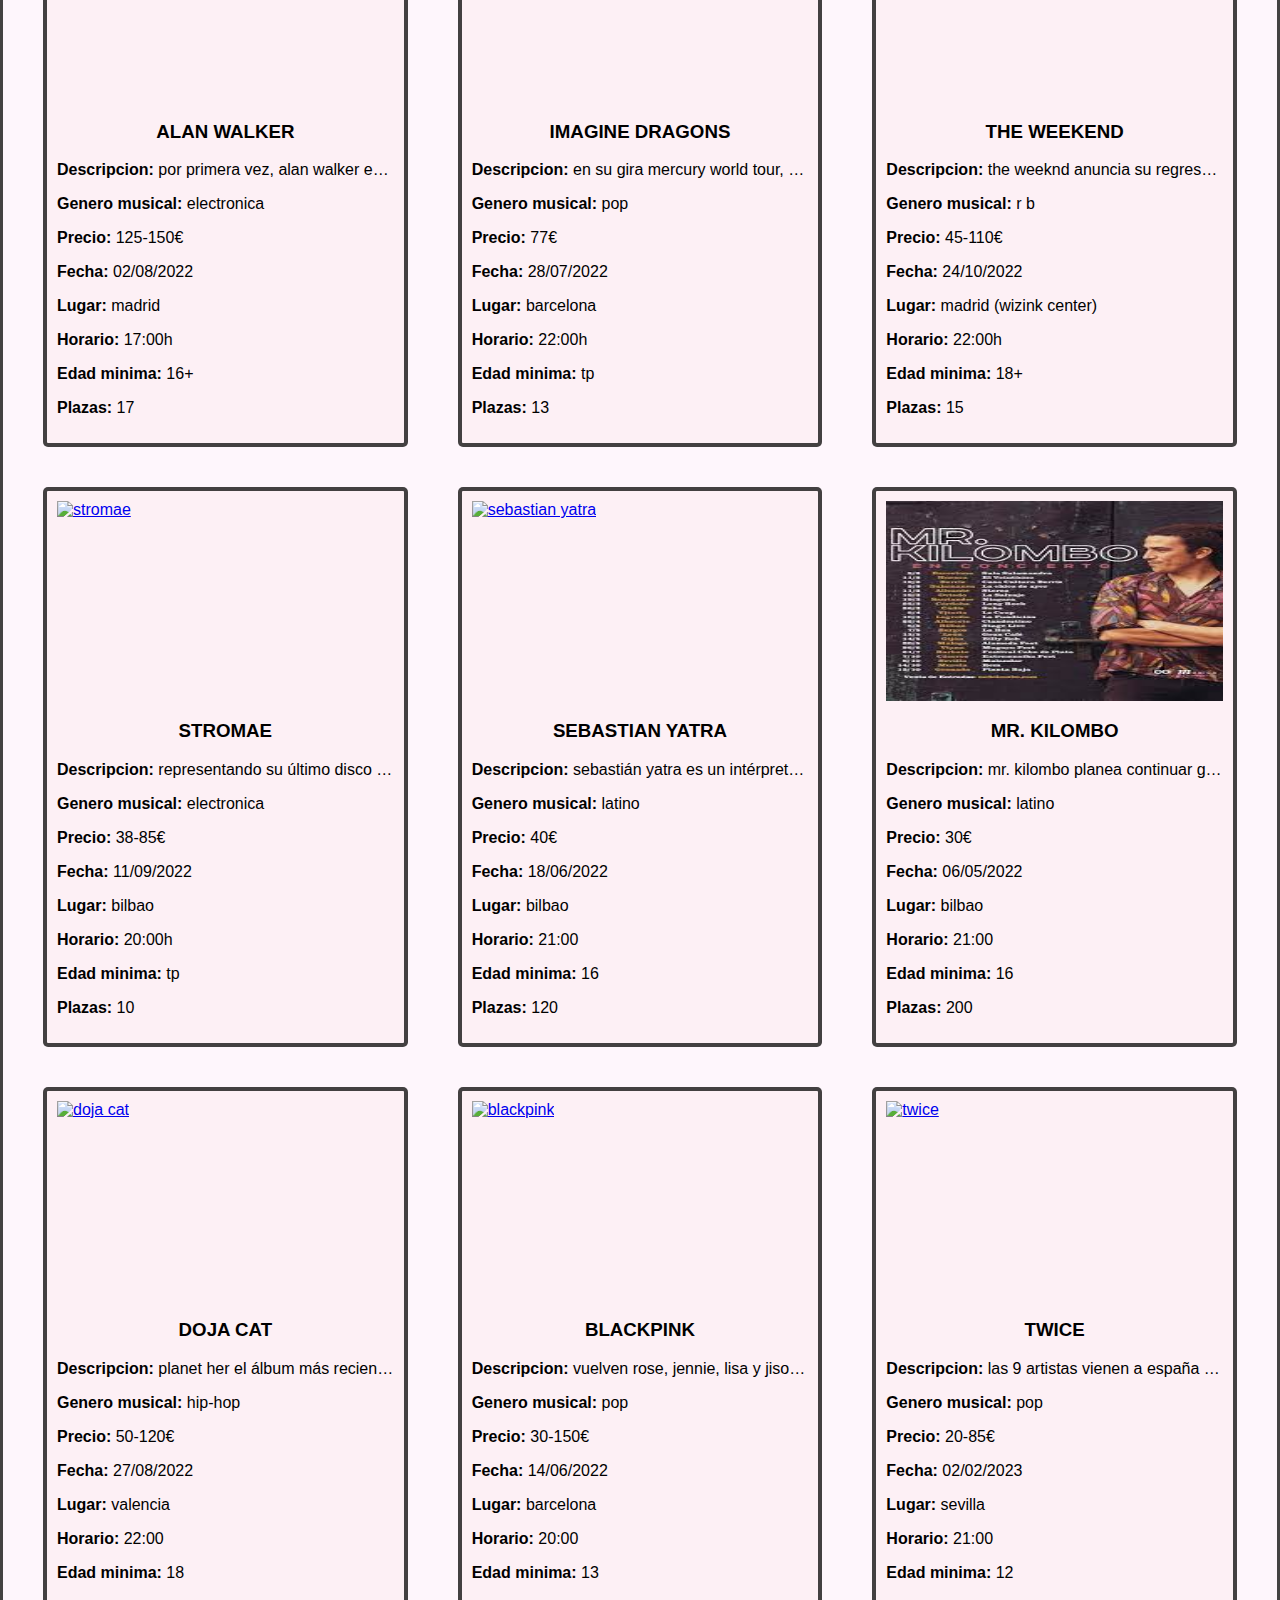
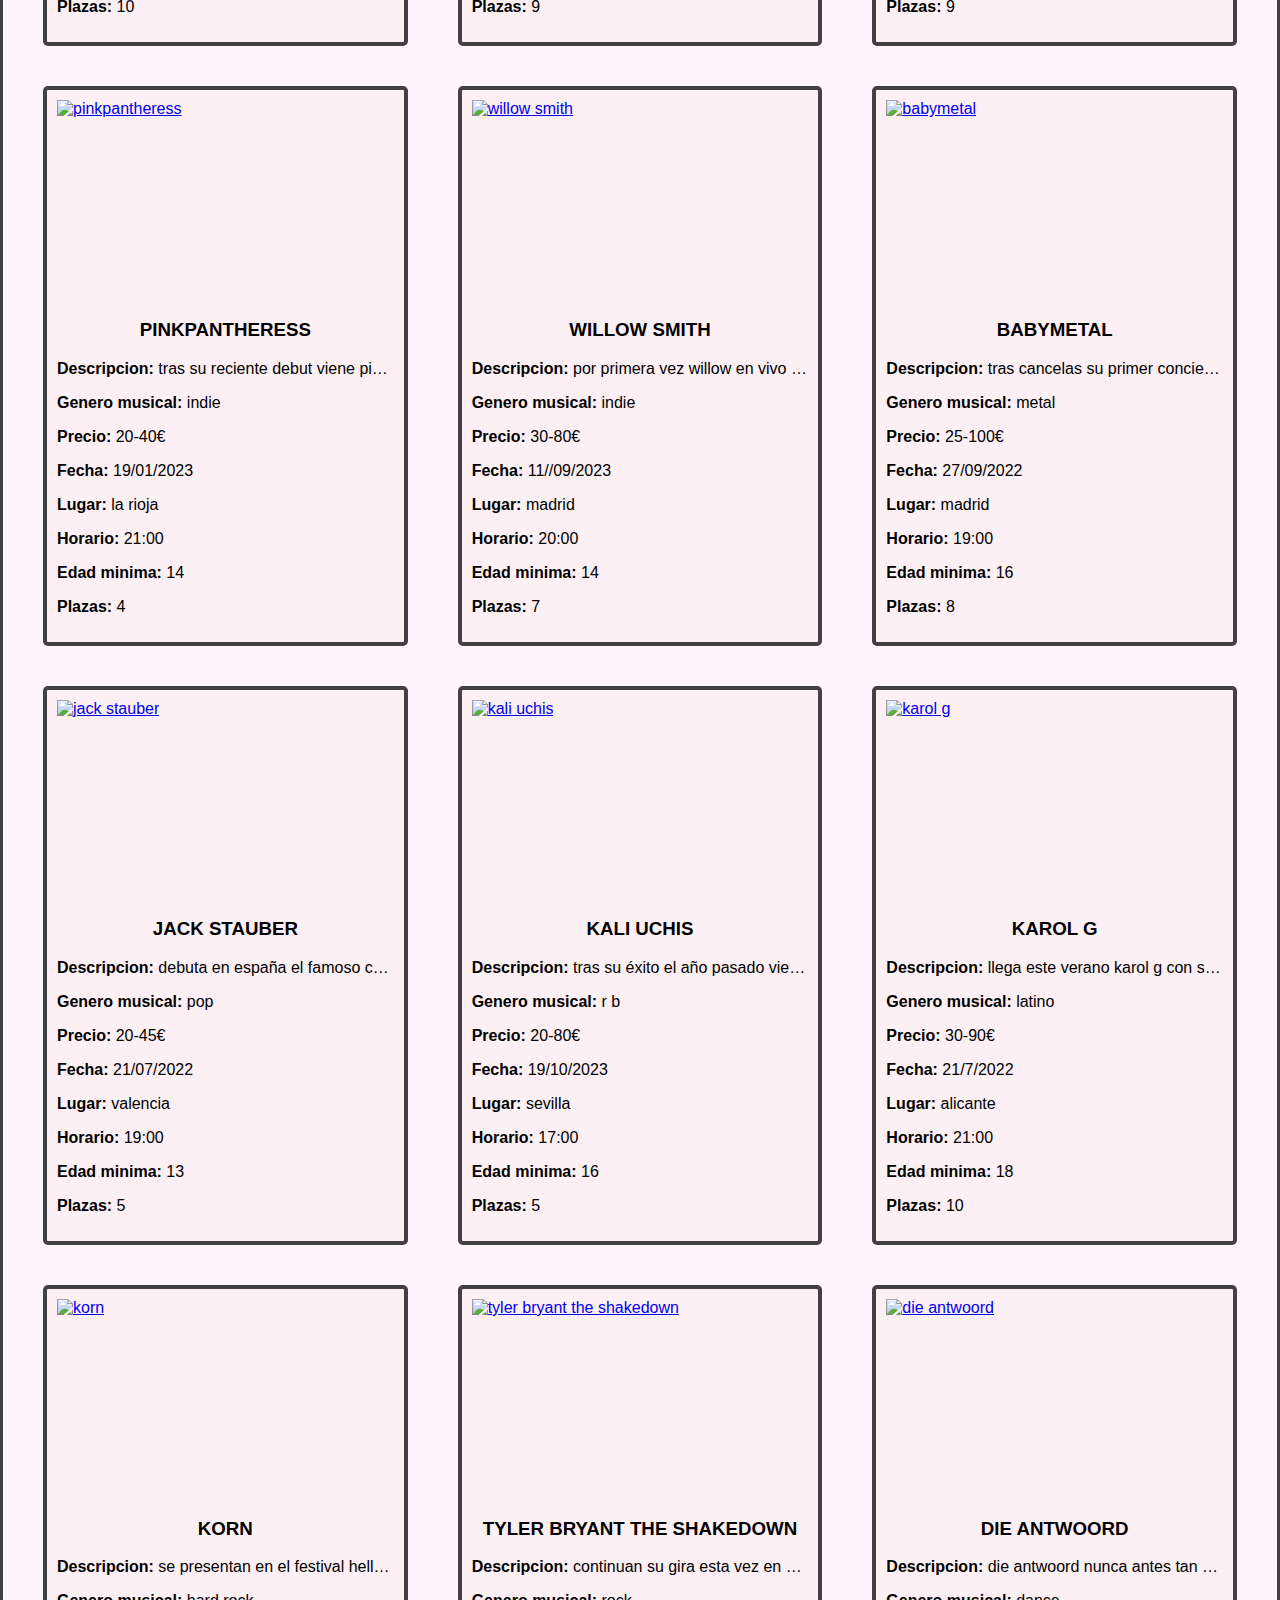
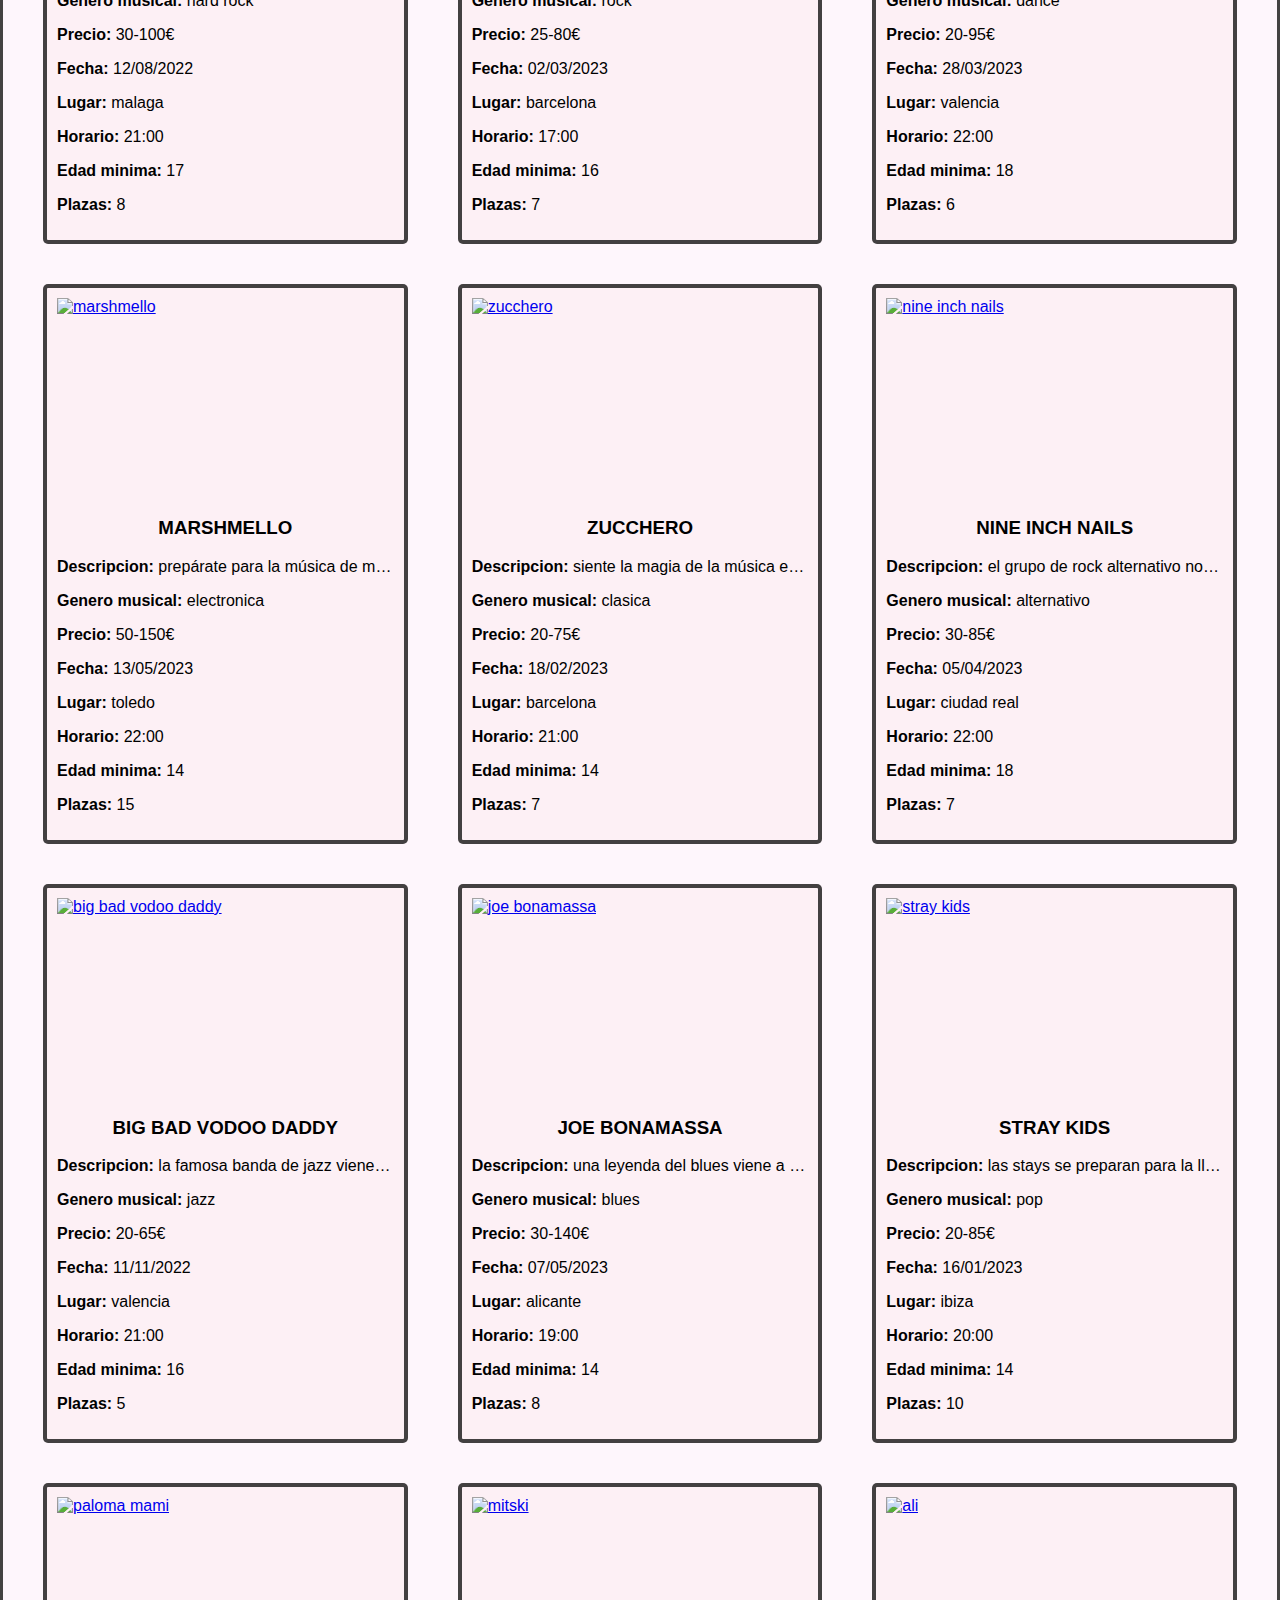
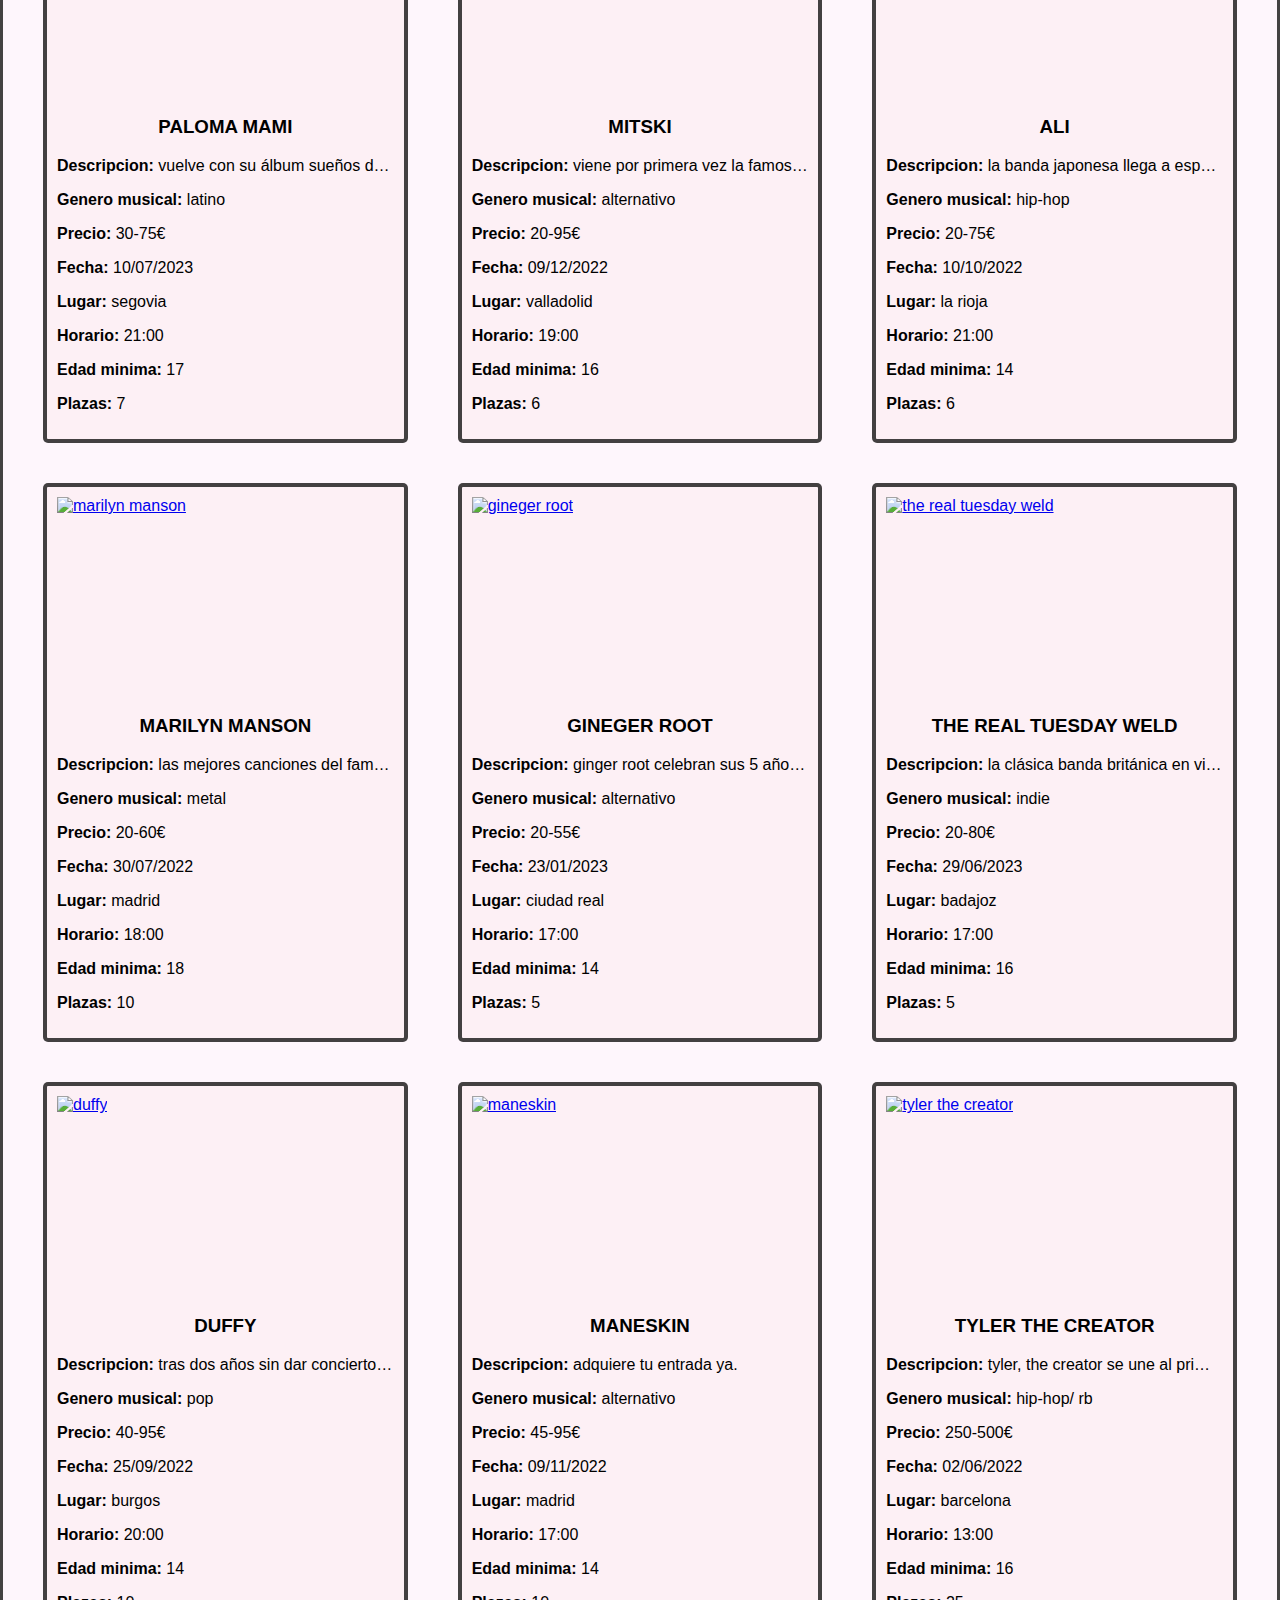
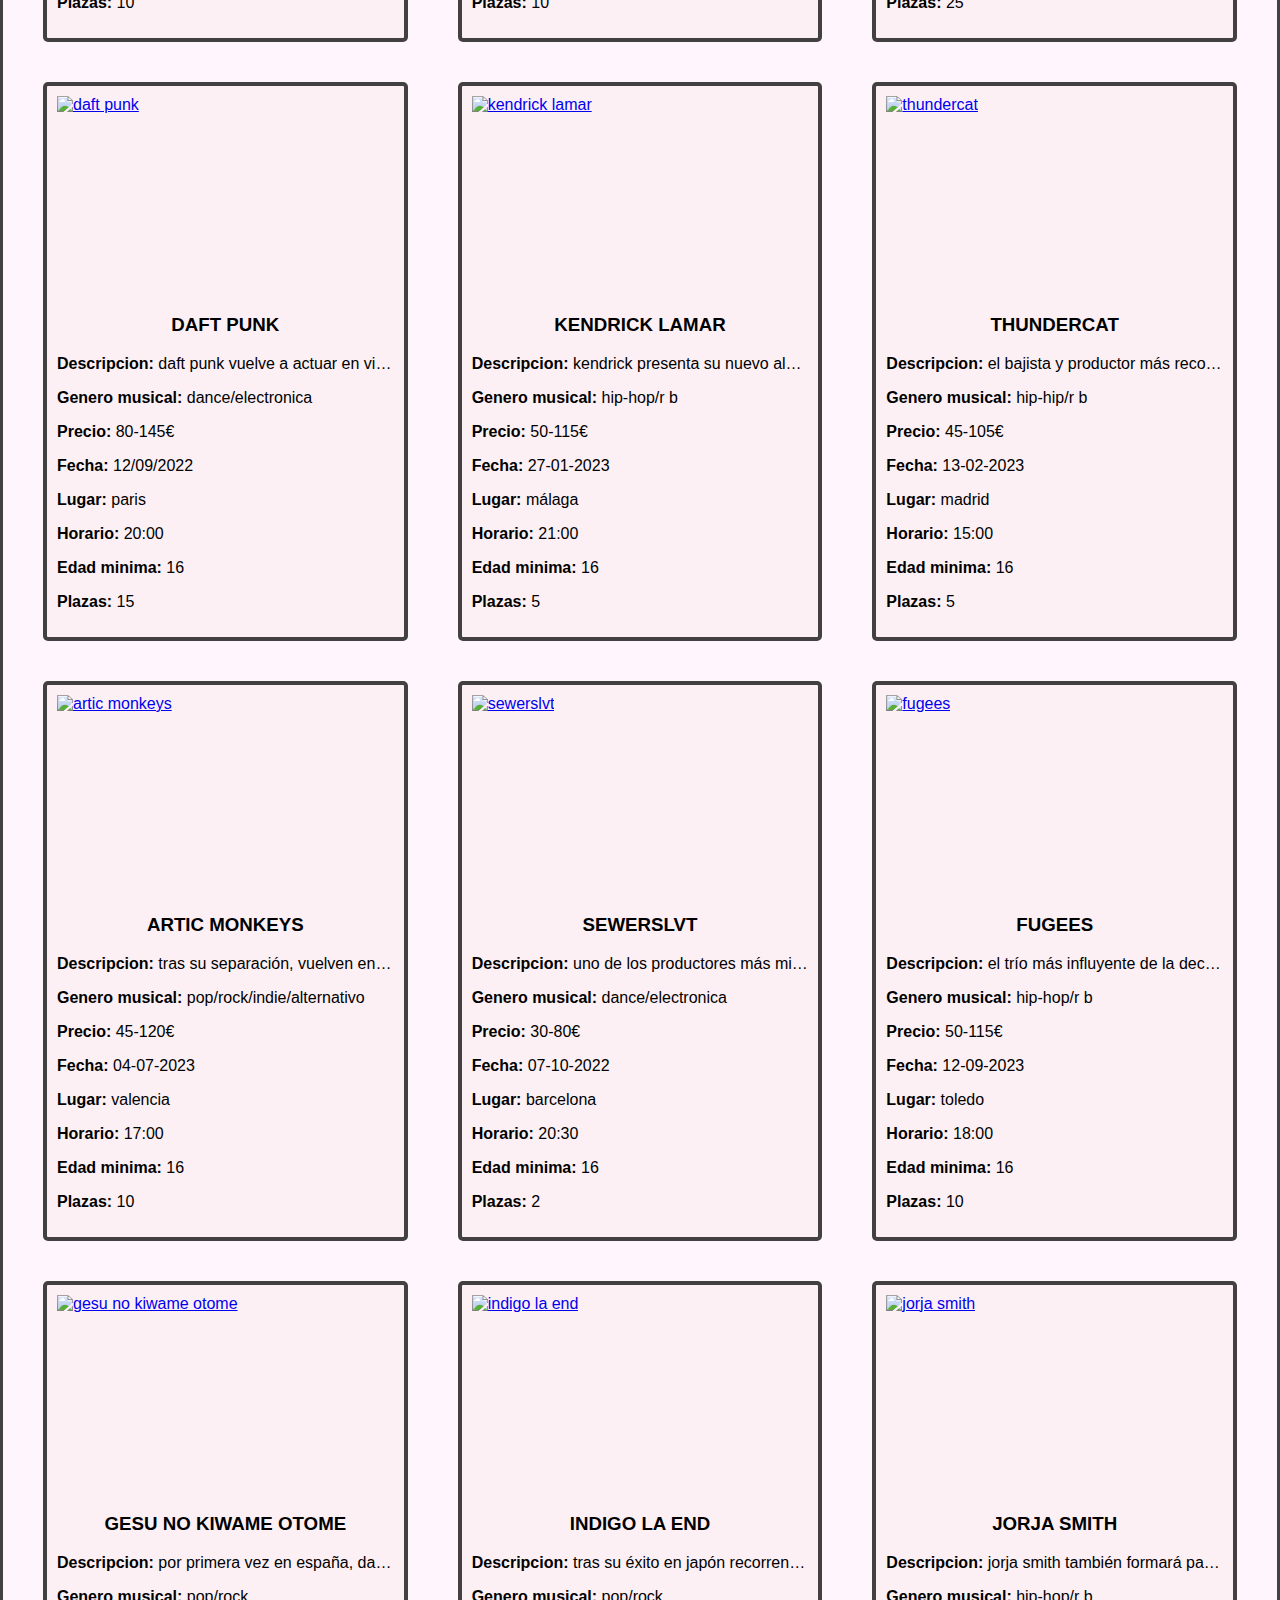
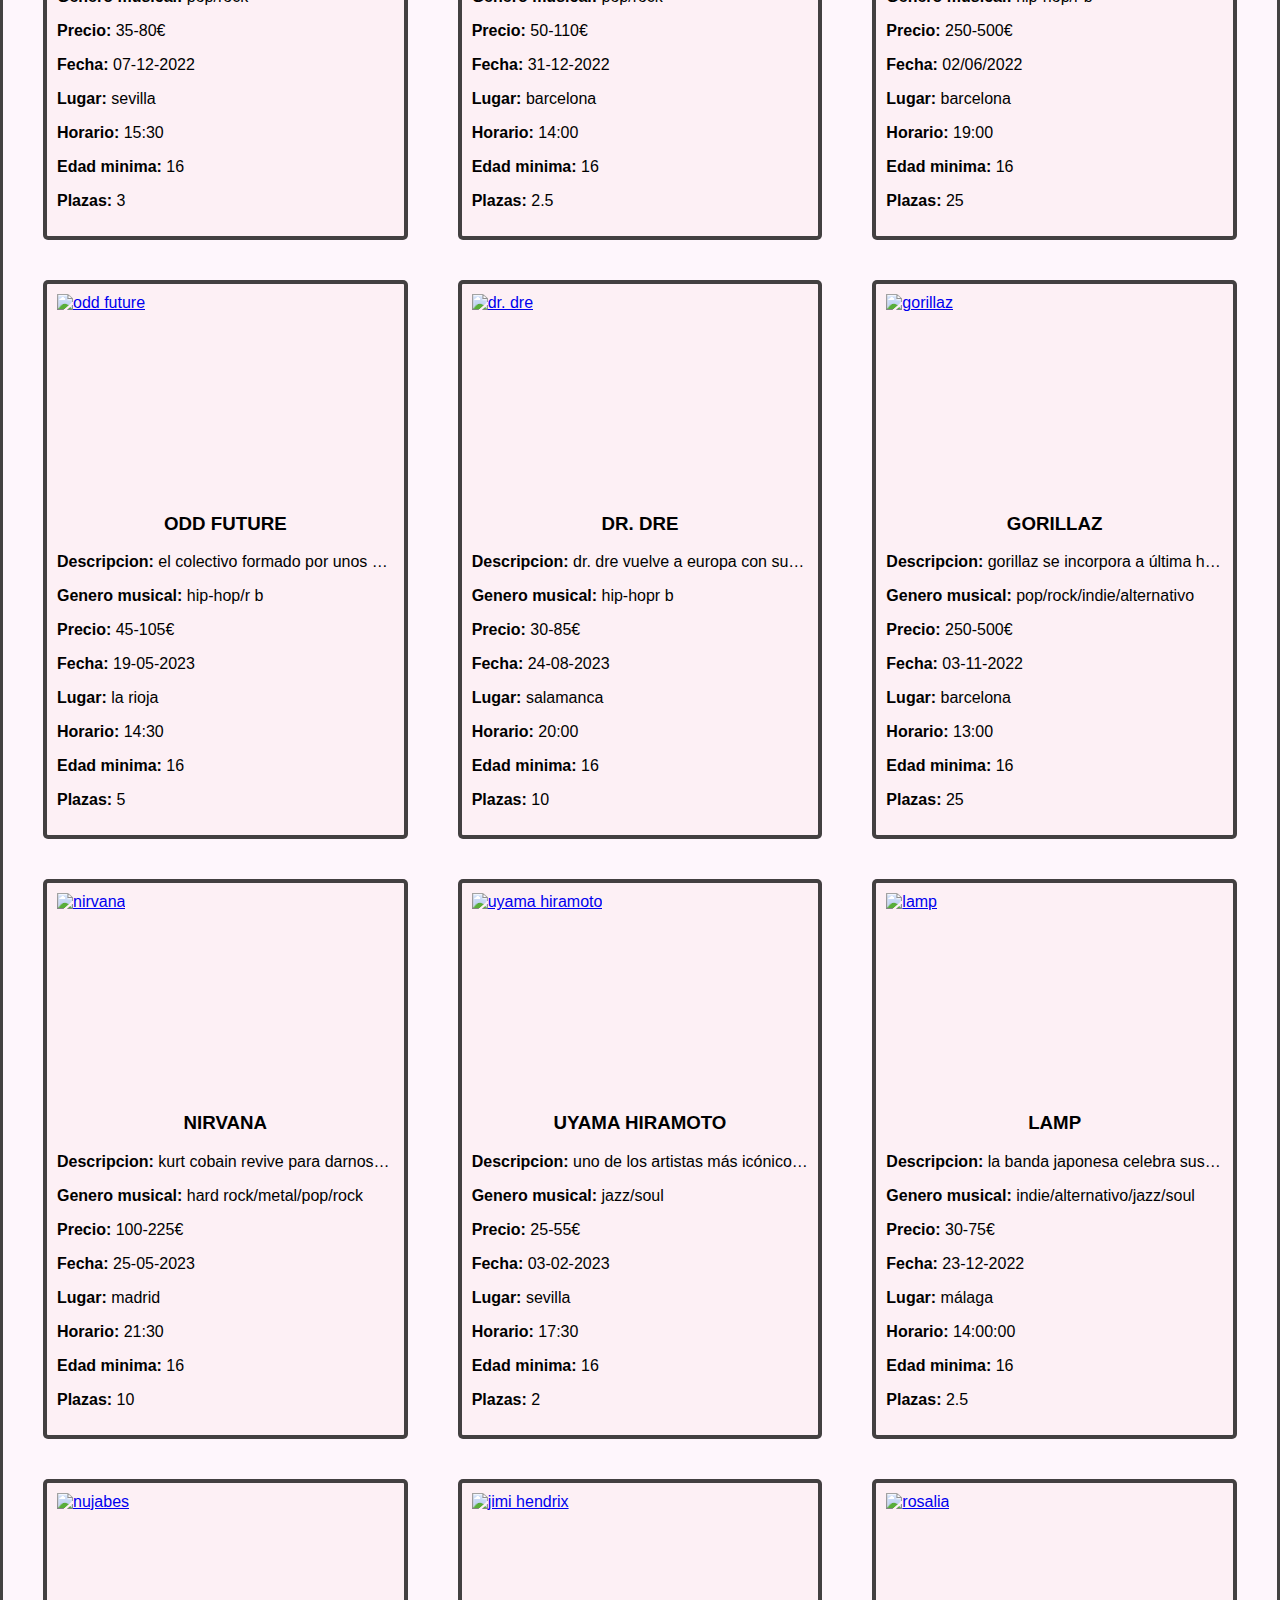
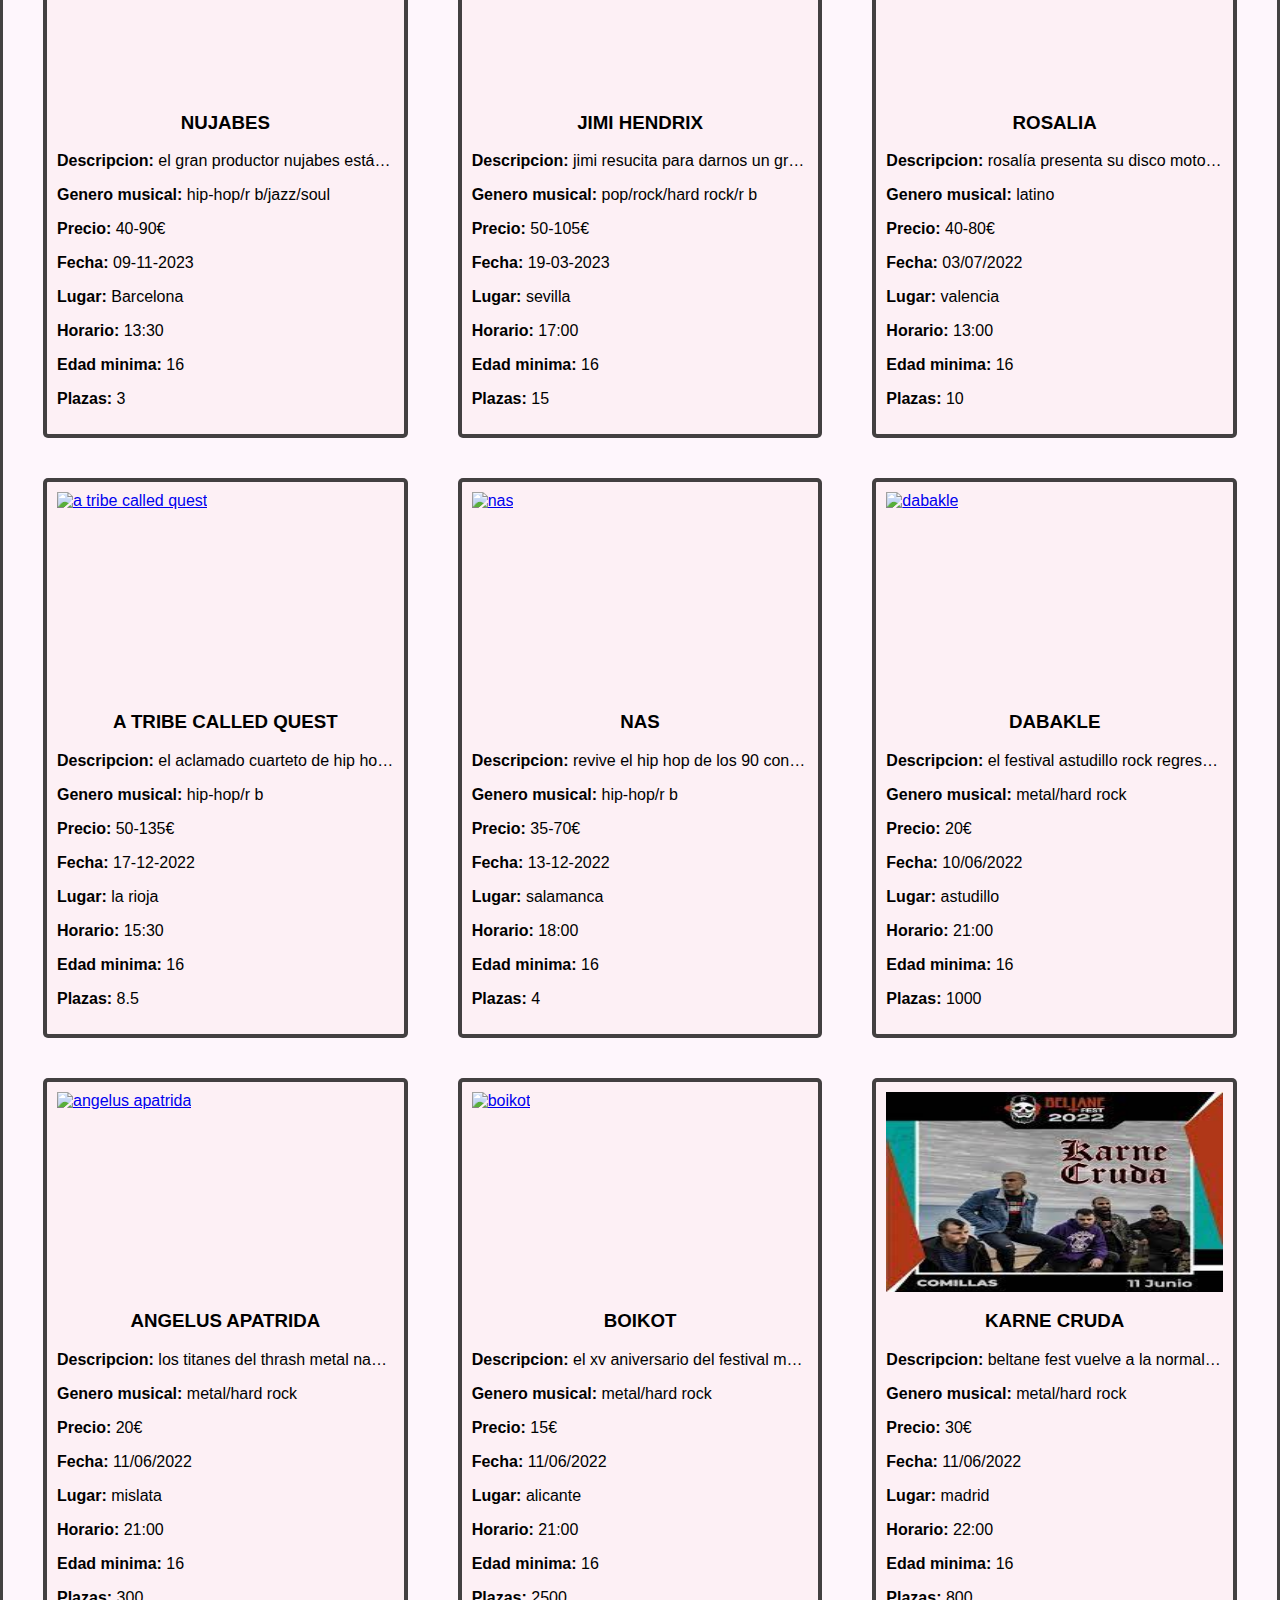
==== commit 7977176e: "Merge branch 'main' of https://github.com/AndreaBern26/Proyecto_pag_conciertos" ====
--- a/index.html
+++ b/index.html
@@ -55,20 +55,22 @@
 
     <main>
       <div class="main">
+        <article class="container-conciertos">
+          <header>
+            <h2 class="article-h2">Los mas buscados</h2>
+          </header>
+          <article class="mas-buscados">
 
-        <aside class="mas_buscados">
-          <h2>Lo más buscados</h2>
+          </article>
+        </article>
+        <article class="container-conciertos">
+          <header>
+            <h2 class="article-h2">Todos los conciertos</h2>
+          </header>
+          <article class="conciertos">
 
-        </aside>
-          <h2>Todos los conciertos</h2>
-
-
-        <article class="conciertos">
-
+          </article>
         </article>
-
-
-
       </div>
     </main>
 
@@ -110,5 +112,6 @@
 
     <script type="text/javascript" src="data/conciertos.js"></script>
     <script type="text/javascript" src="assets/script.js"></script>
+    <script type="text/javascript" src="assets/script_index.js"></script>
   </body>
 </html>
--- a/assets/style.css
+++ b/assets/style.css
@@ -1,14 +1,14 @@
-@import url('https://fonts.googleapis.com/css2?family=Nunito:ital,wght@0,200;0,300;0,400;0,600;0,700;0,800;0,900;1,200;1,300;1,400;1,600;1,700;1,800;1,900&display=swap');
 *{
+    box-sizing: border-box;
+
+}
+body{
+  @import url('https://fonts.googleapis.com/css2?family=Nunito:ital,wght@0,200;0,300;0,400;0,600;0,700;0,800;0,900;1,200;1,300;1,400;1,600;1,700;1,800;1,900&display=swap');
   margin: 0;
   padding: 0;
   box-sizing: border-box;
   font-family: 'Nunito', sans-serif;
   text-decoration: none;
-
-}
-body{
-    font-family:'Kalam';
 }
 
 /*Jean Carla*/
@@ -45,6 +45,20 @@
 
 
 /*Contenido*/
+.article-h2 {
+  text-align: center;
+  text-transform: uppercase;
+  font-size: 40px;
+  text-shadow: 2px 2px 3px #7f4242;
+  padding-top: 10px;
+  padding-bottom: 20px;
+}
+
+.container-conciertos {
+  border: 3px solid rgba(20, 20, 20, 0.8);
+  border-radius: 5px;
+  background-color: rgba(250, 240, 240, 0.1);
+}
 
 .conciertos {
   display: grid;
@@ -248,6 +262,14 @@
 
 /* Extra small devices (phones, 600px and down) */
 @media only screen and (max-width: 600px) {
+
+.article-h2 {
+  text-align: center;
+  text-transform: uppercase;
+  font-size: 36px;
+  text-shadow: 2px 2px 3px #7f4242;
+}
+
   .cabecera{
       display: inline-block;
       flex-direction: column;
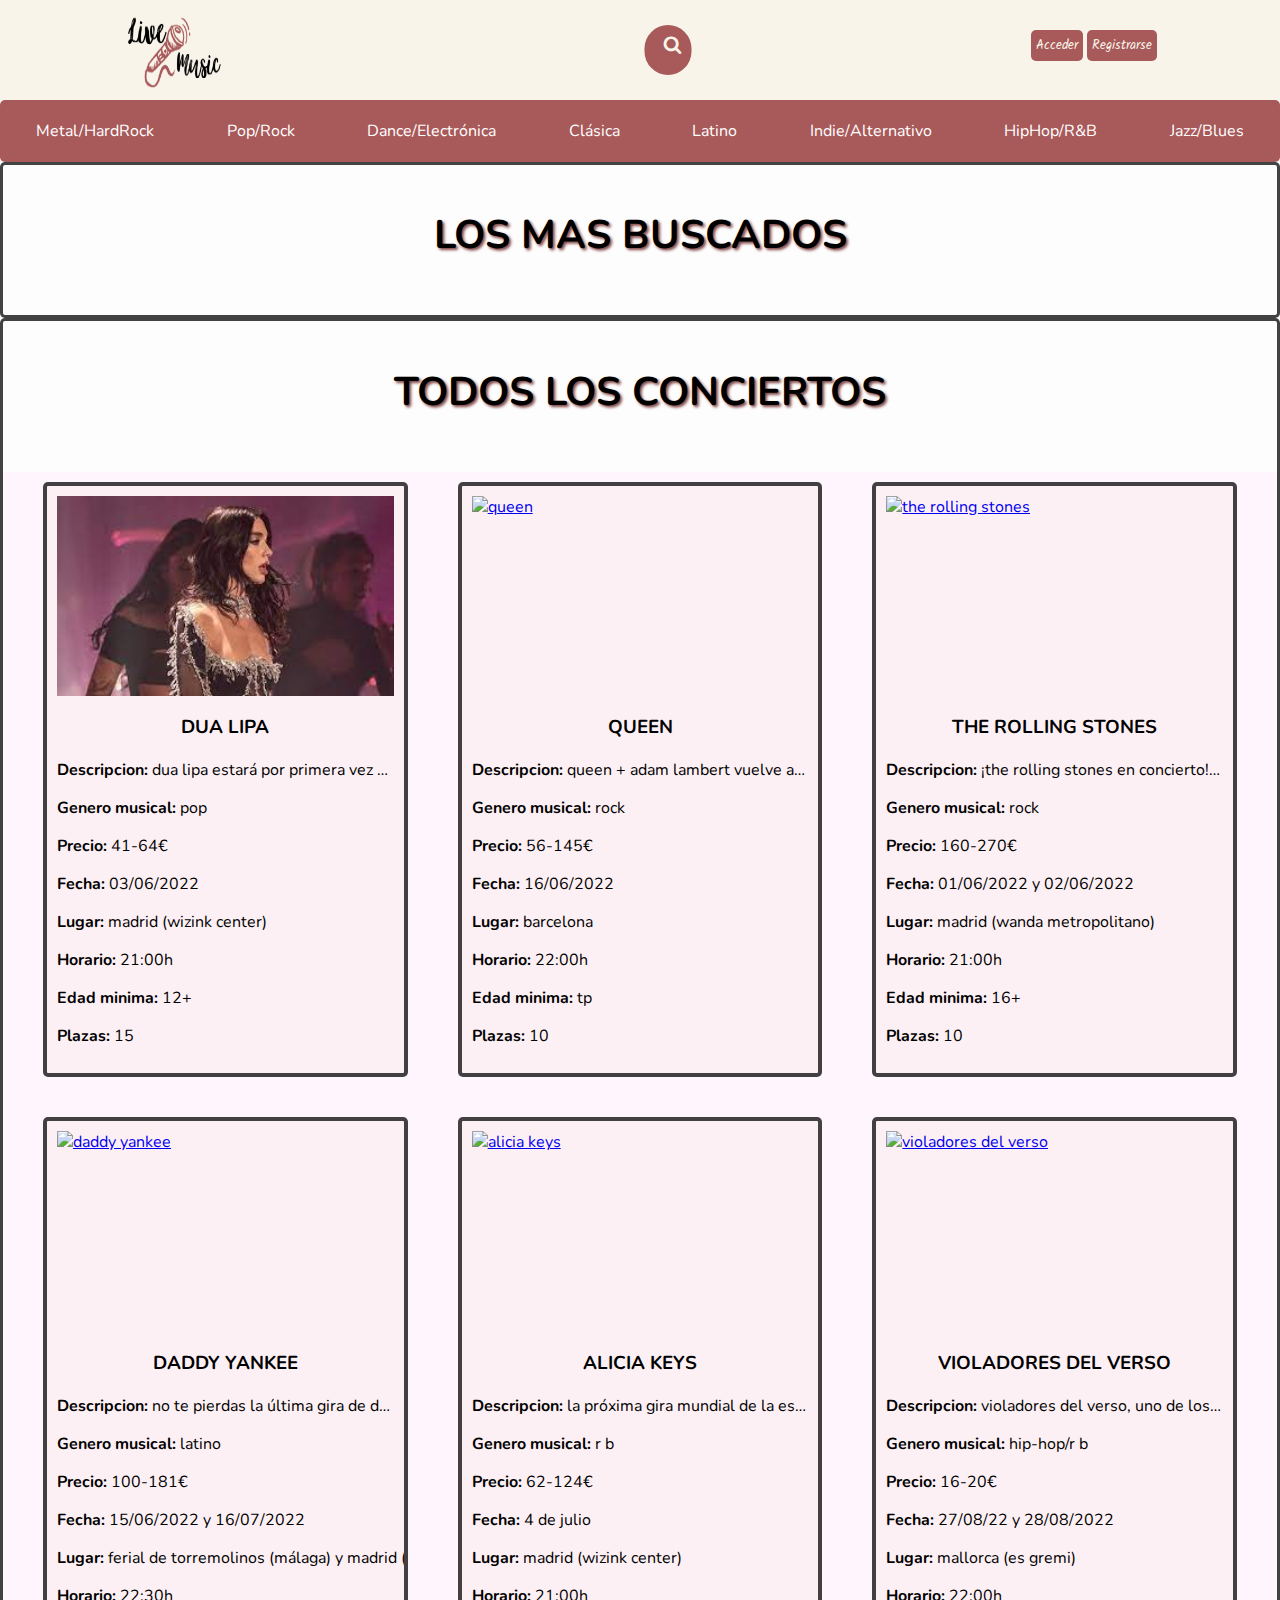
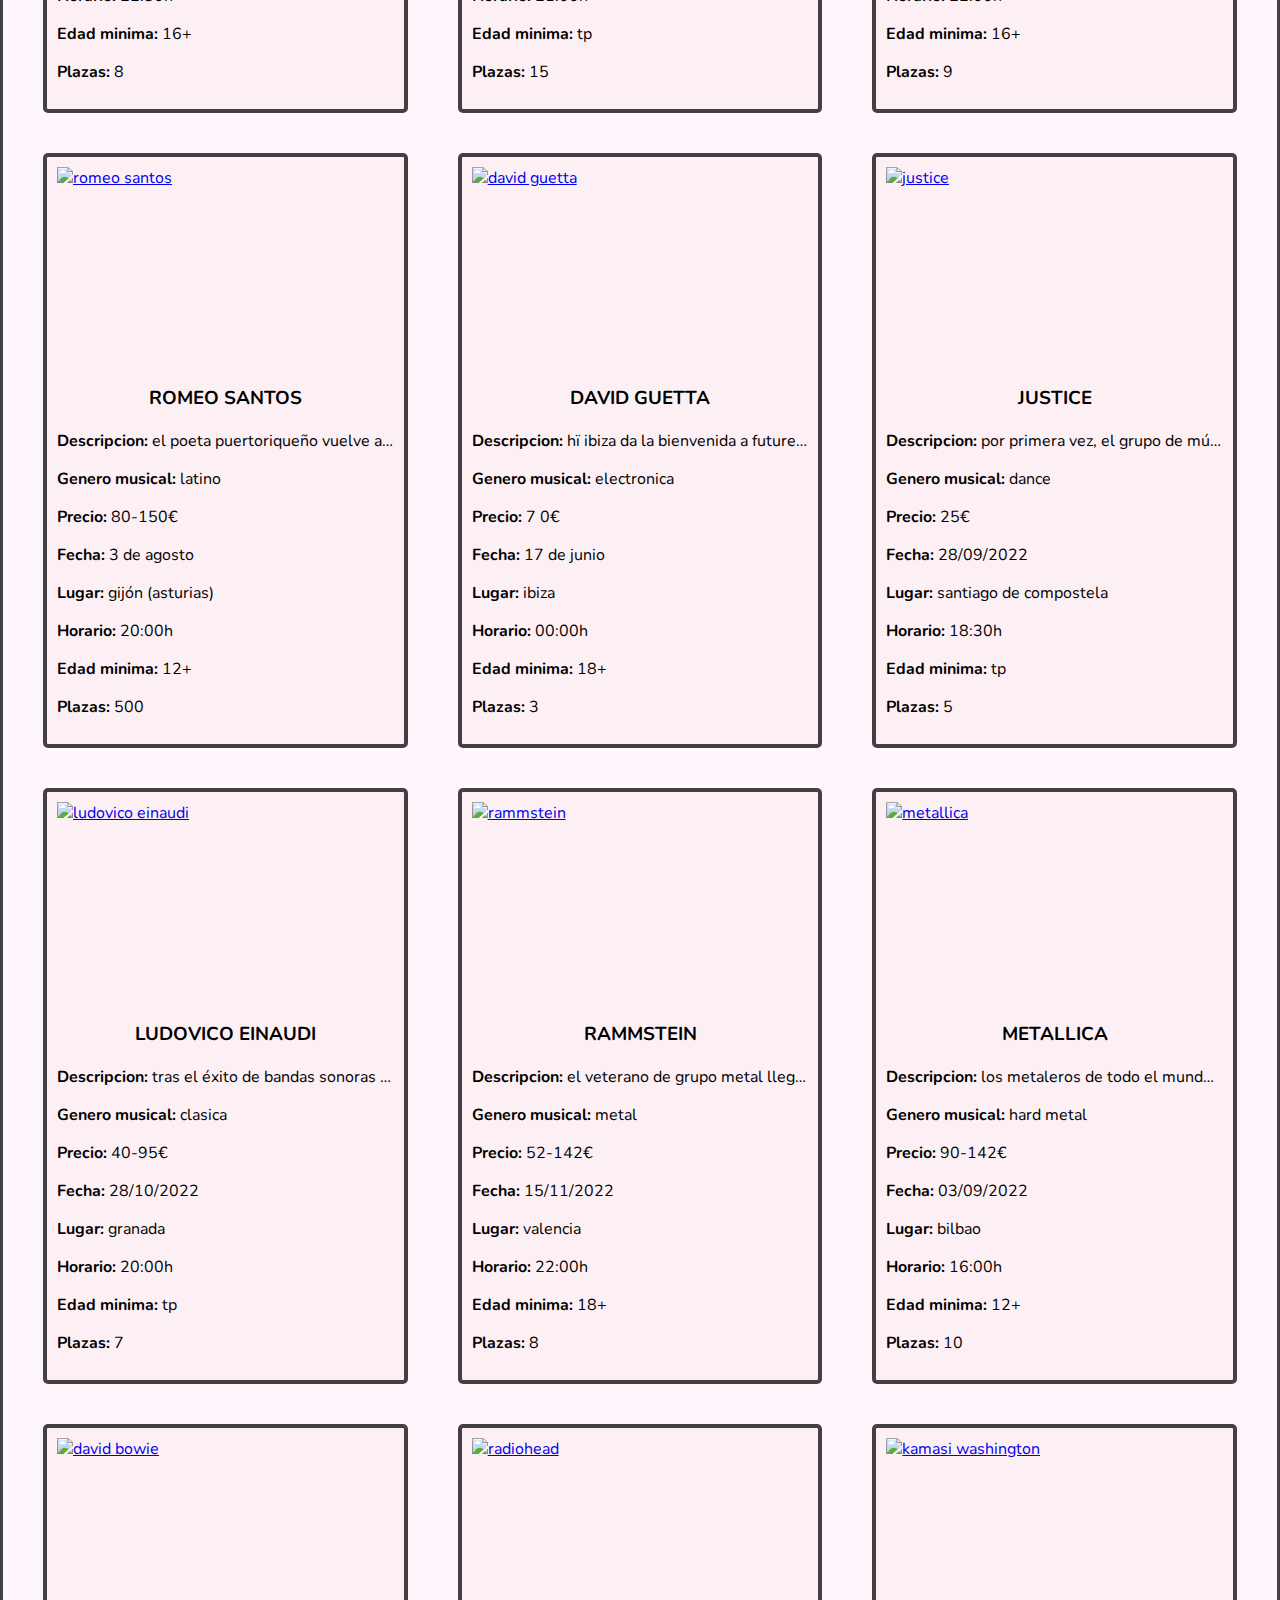
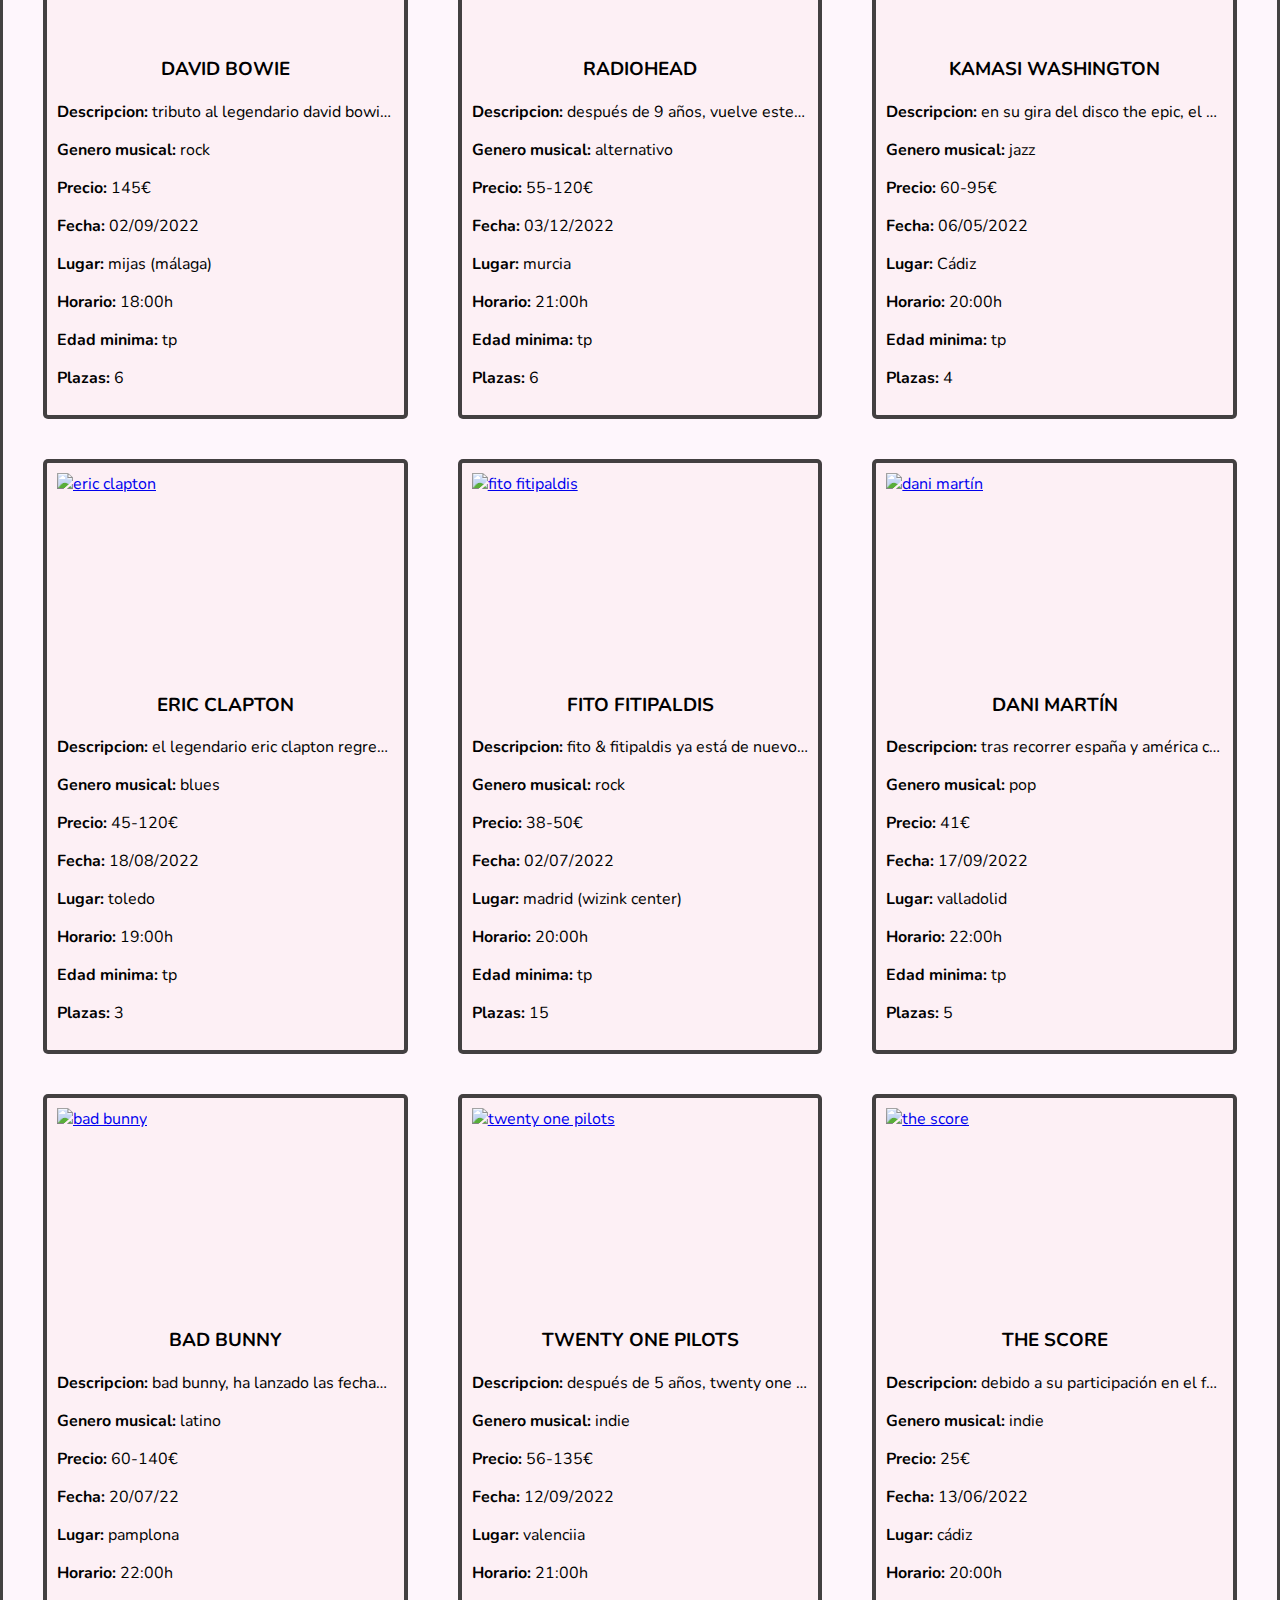
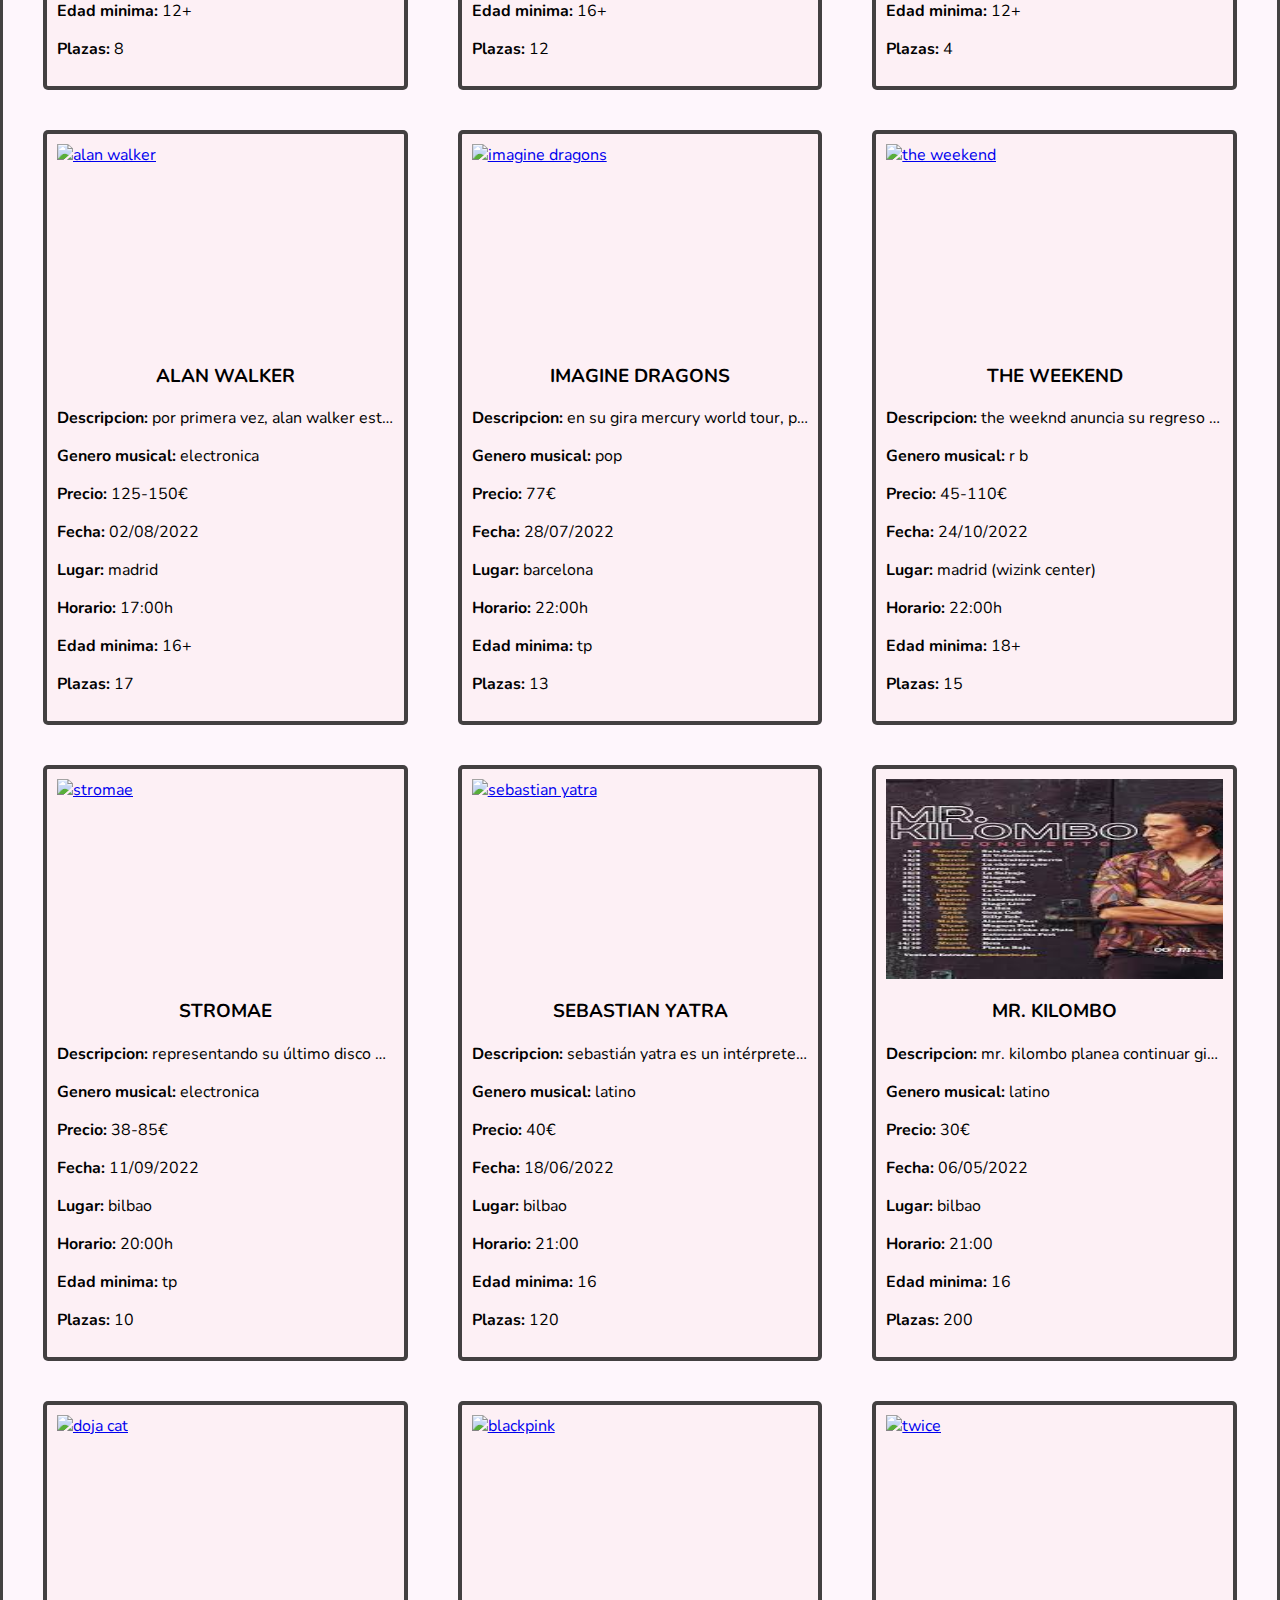
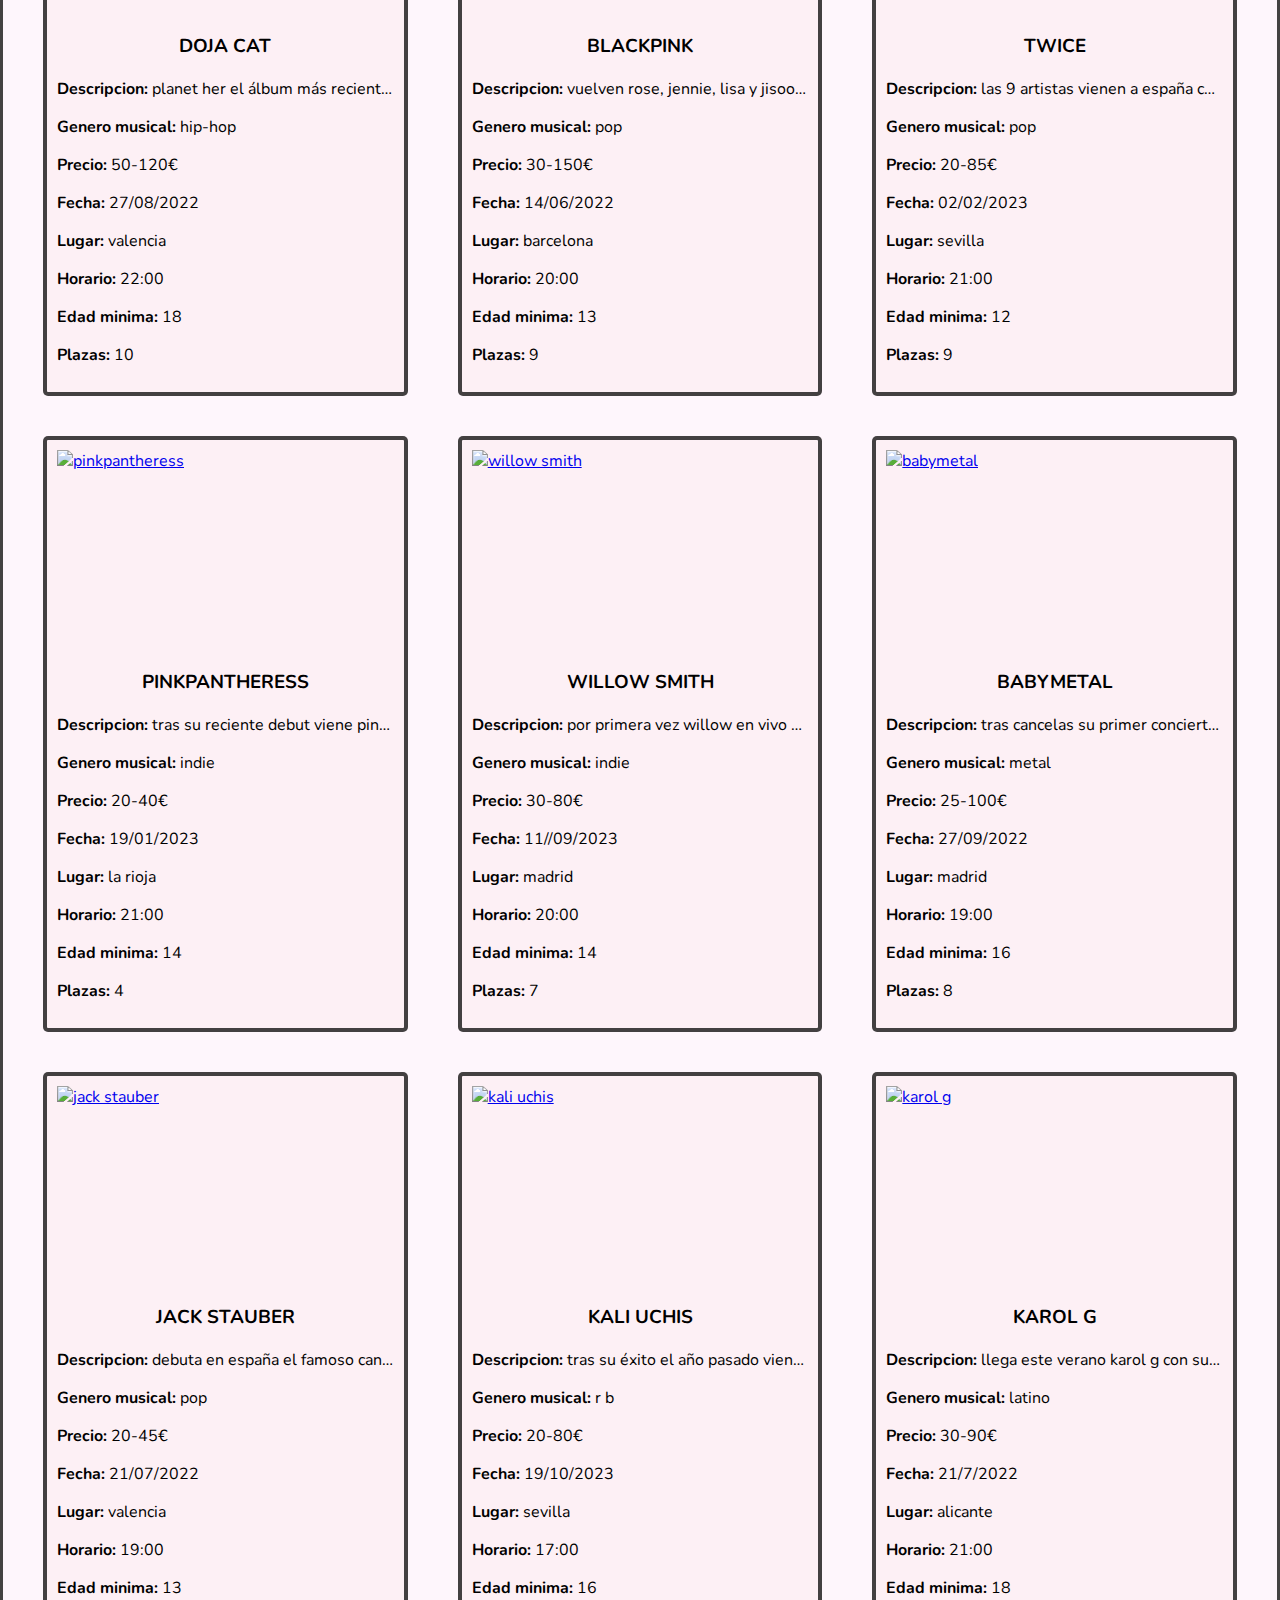
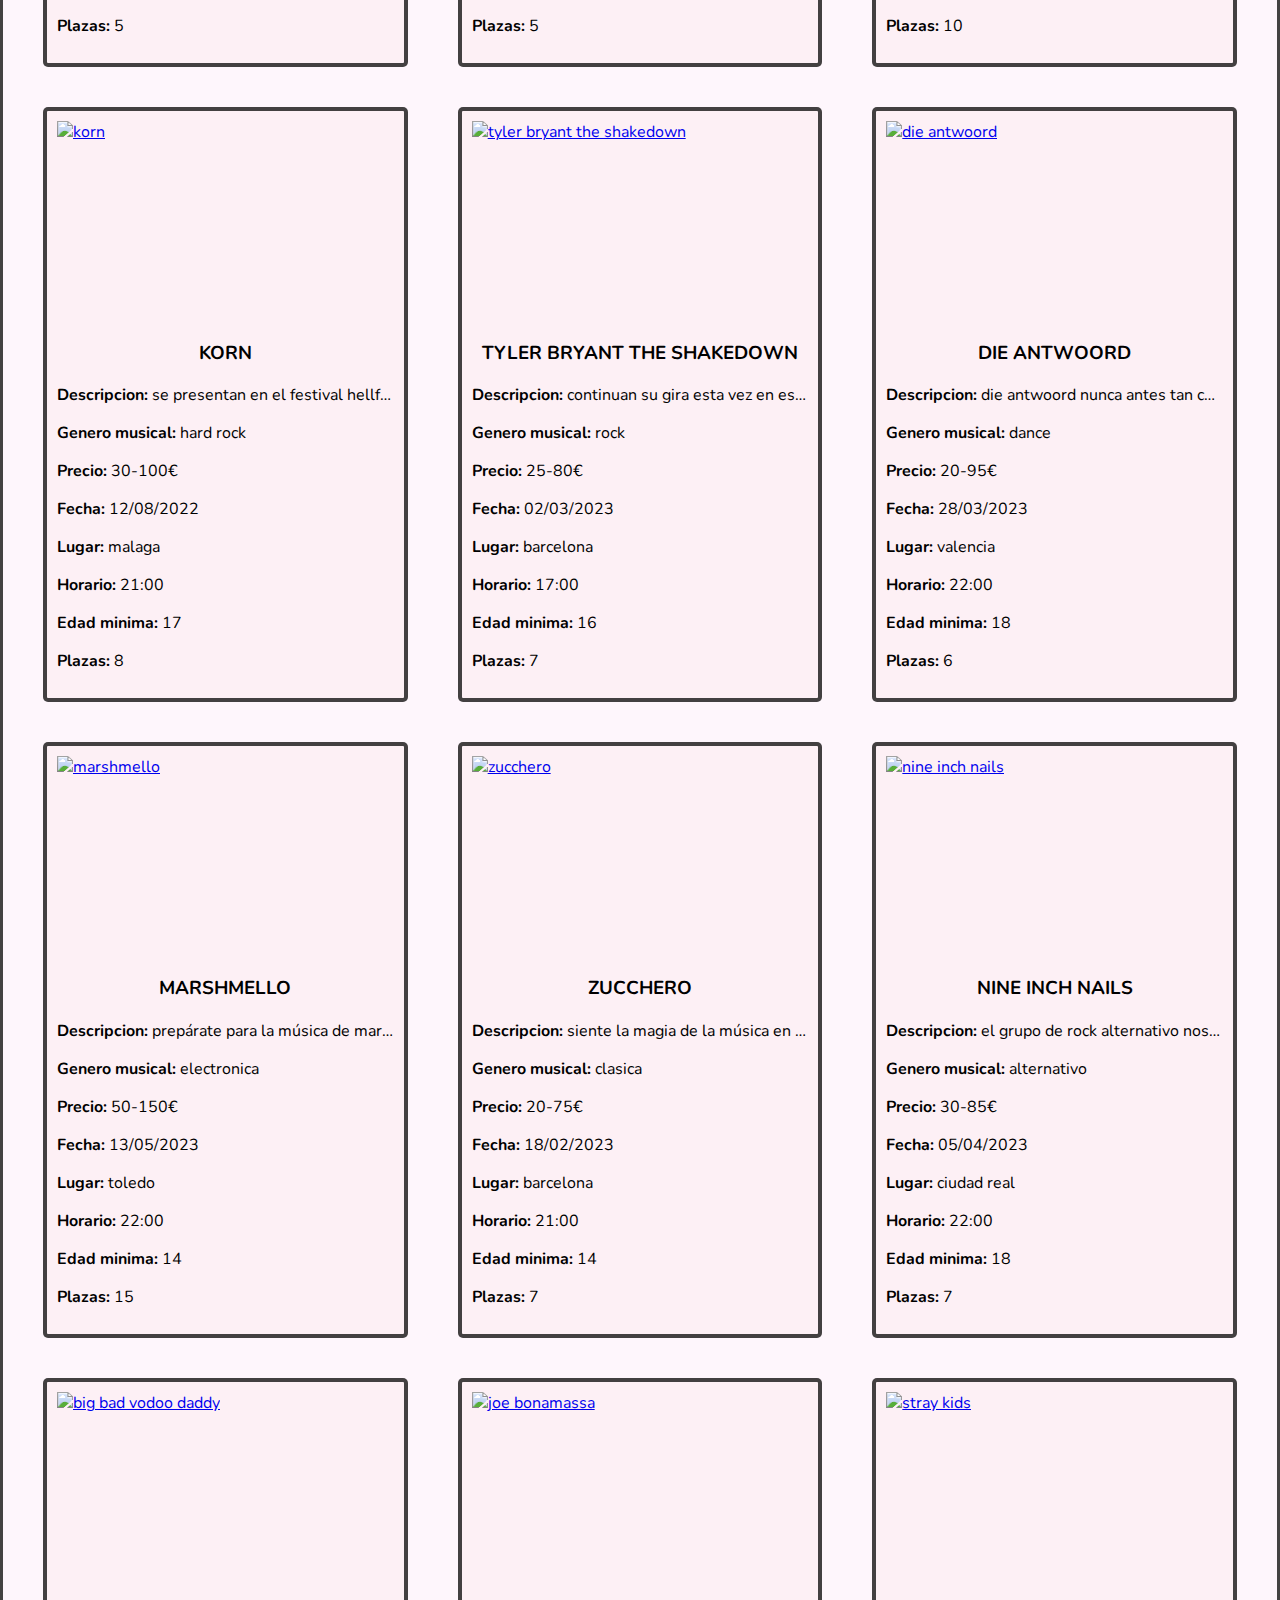
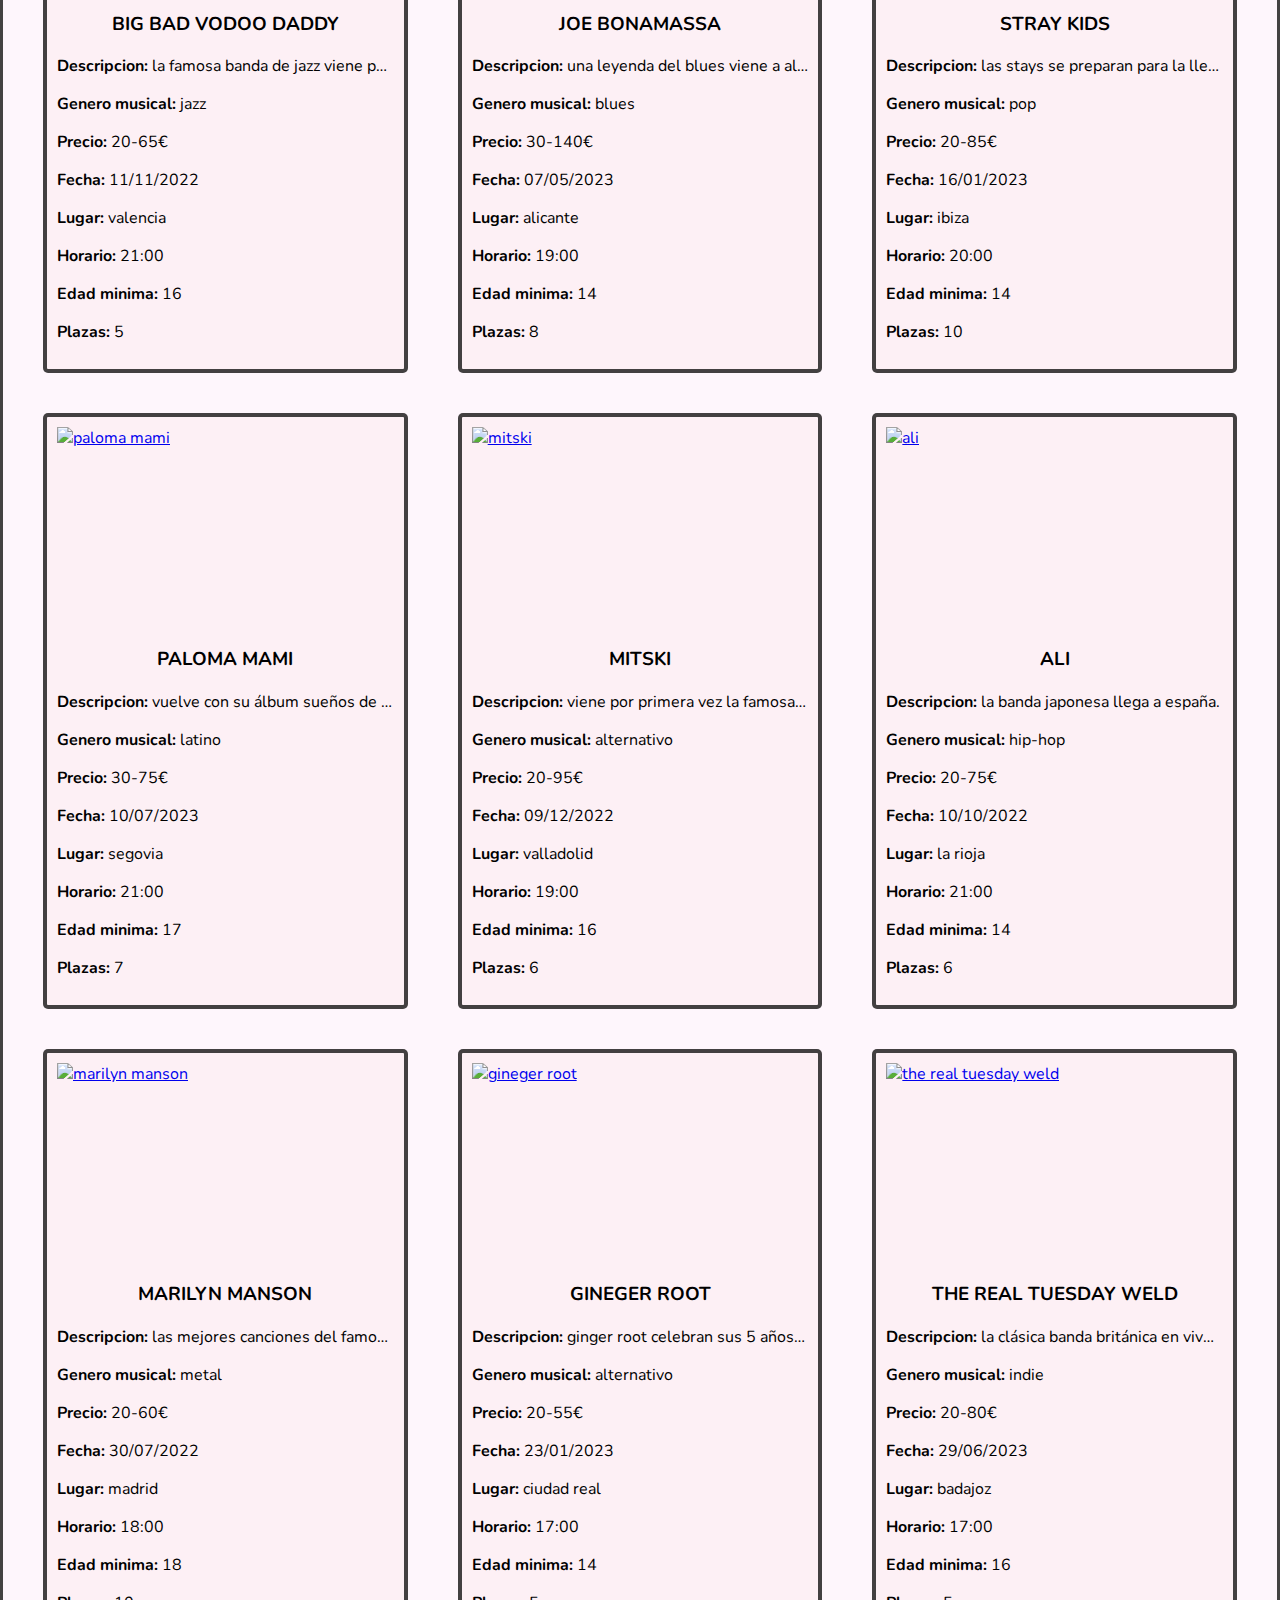
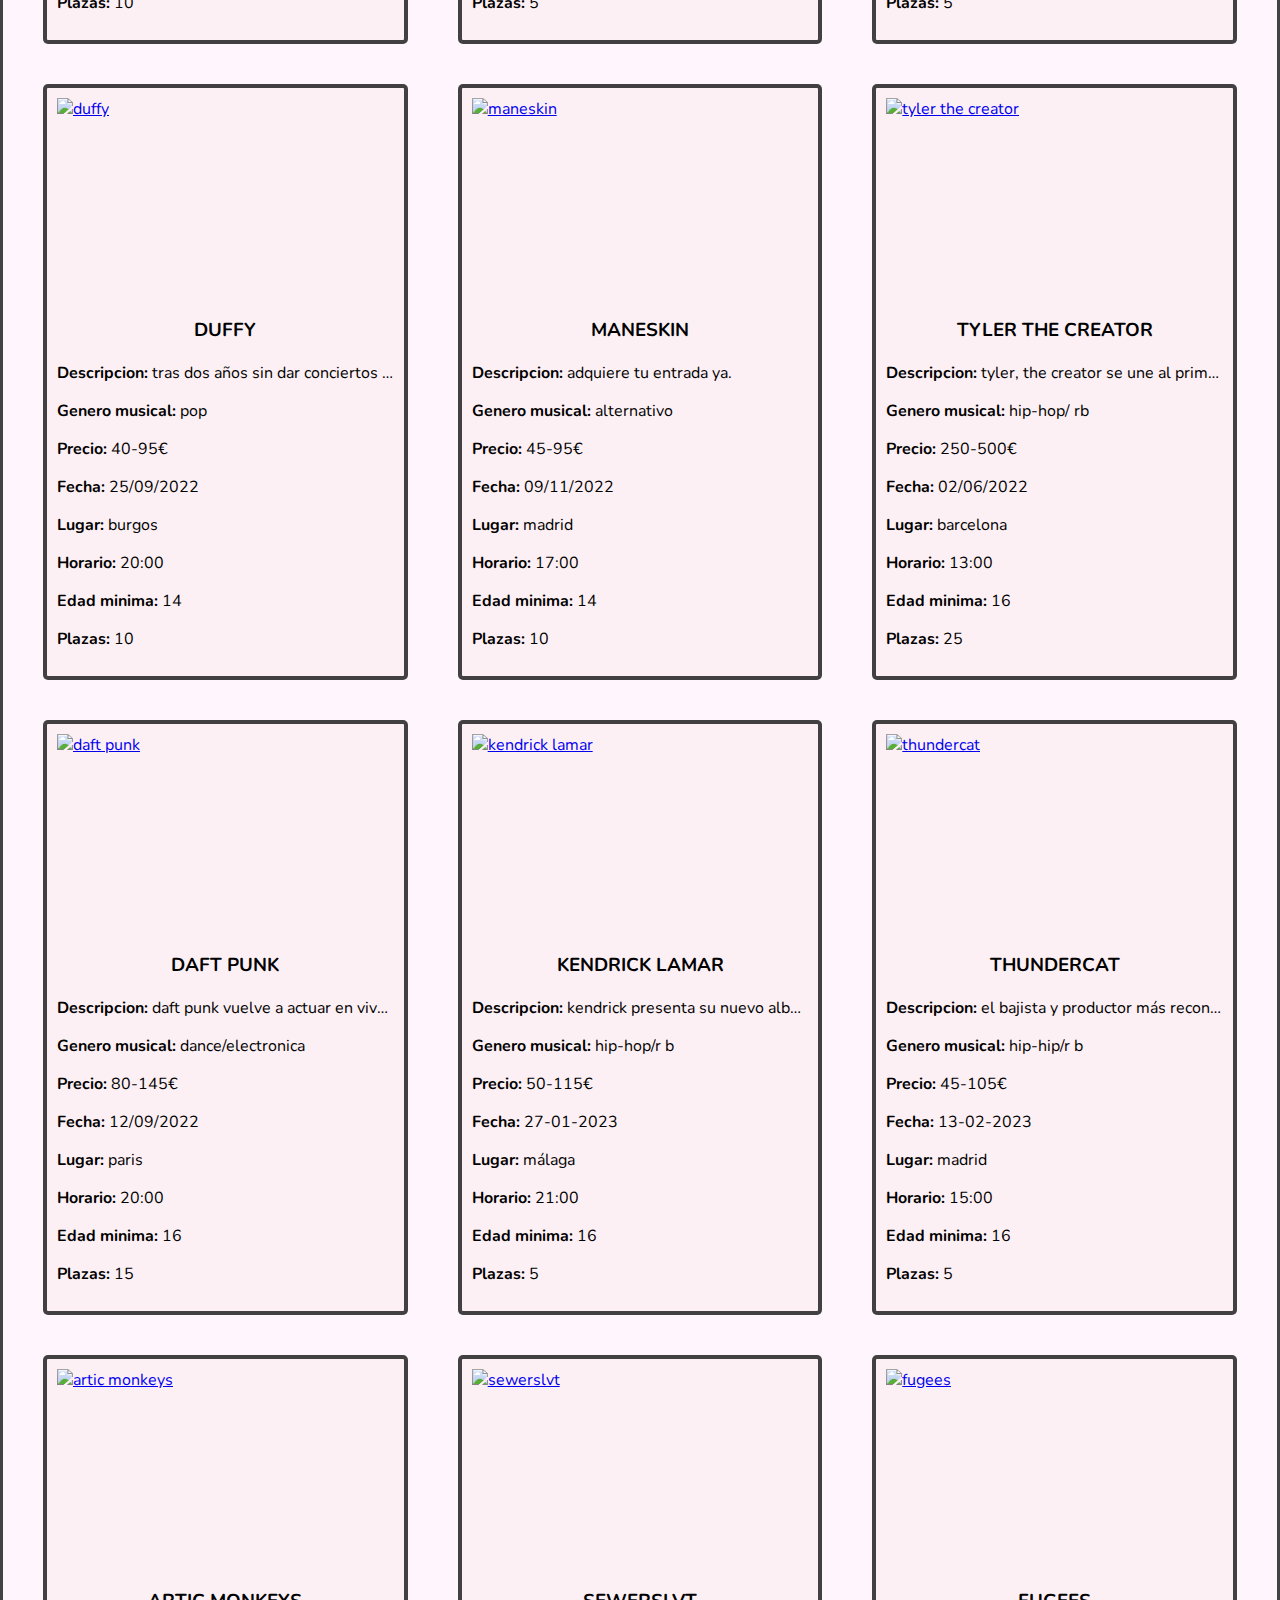
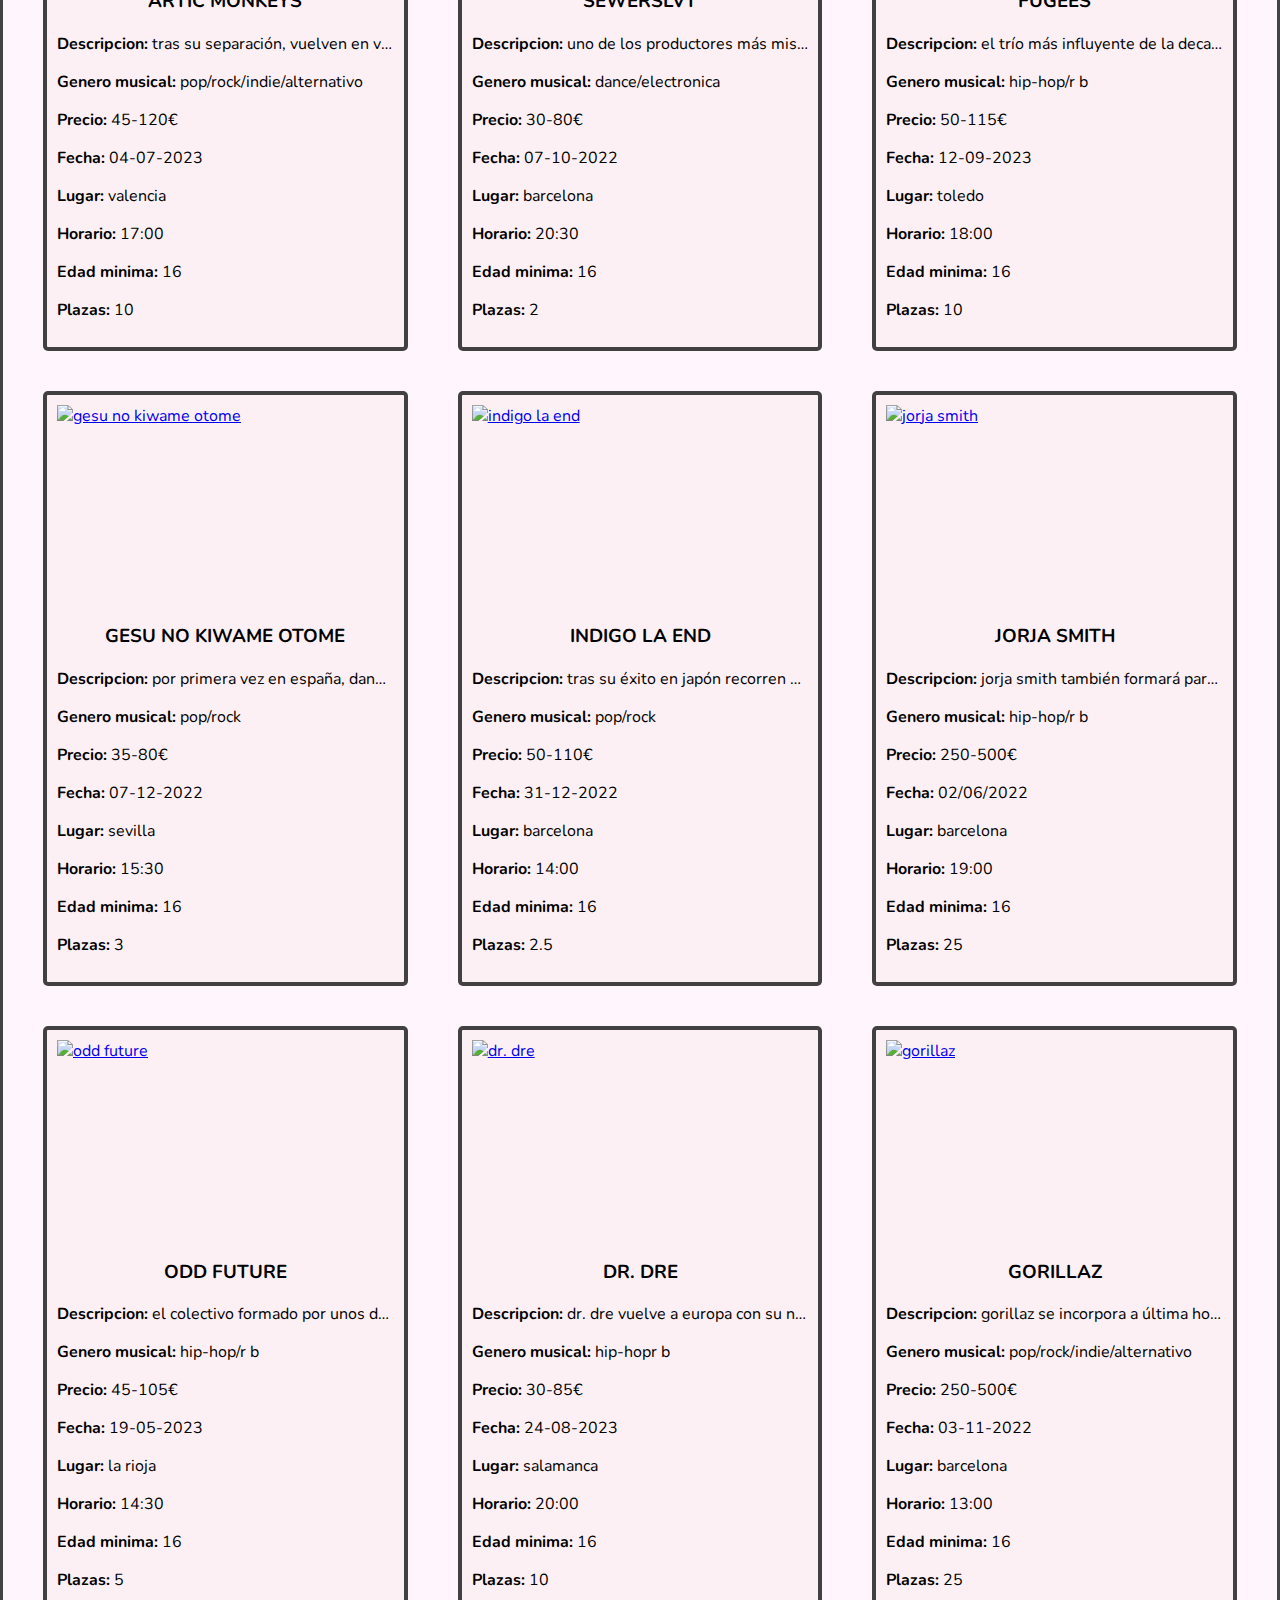
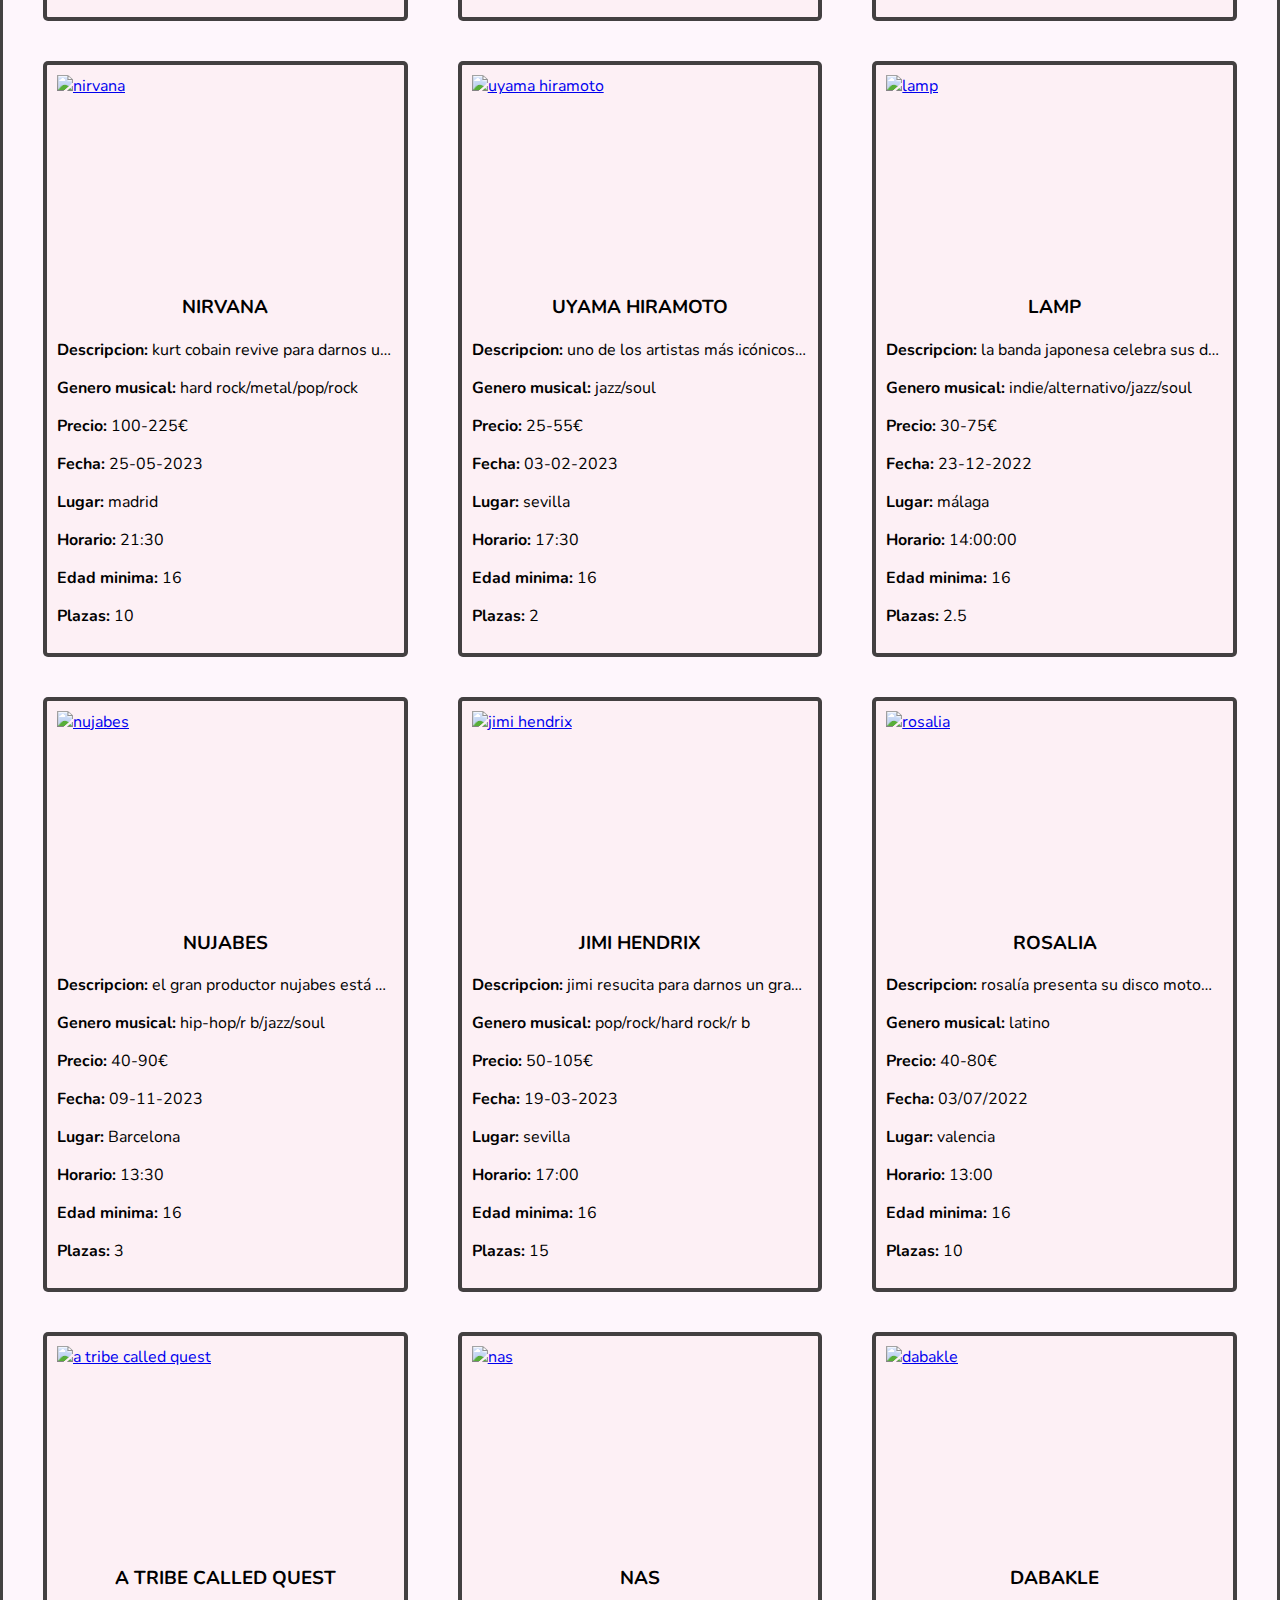
==== commit 17582698: "cambios jc" ====
--- a/index.html
+++ b/index.html
@@ -47,7 +47,6 @@
           <li><a href="paginas_secundarias/indie_alternativo.html">Indie/Alternativo</a></li>
           <li><a href="paginas_secundarias/hiphop_ryb.html">HipHop/R&B</a></li>
           <li><a href="paginas_secundarias/jazz_blues.html">Jazz/Blues</a></li>
-          <li><a href="#">Destacados</a></li>
         </ul>
       </nav>
 
--- a/assets/style.css
+++ b/assets/style.css
@@ -1,9 +1,11 @@
+@import url('https://fonts.googleapis.com/css2?family=Nunito:ital,wght@0,200;0,300;0,400;0,600;0,700;0,800;0,900;1,200;1,300;1,400;1,600;1,700;1,800;1,900&display=swap');
+
 *{
     box-sizing: border-box;
 
 }
 body{
-  @import url('https://fonts.googleapis.com/css2?family=Nunito:ital,wght@0,200;0,300;0,400;0,600;0,700;0,800;0,900;1,200;1,300;1,400;1,600;1,700;1,800;1,900&display=swap');
+
   margin: 0;
   padding: 0;
   box-sizing: border-box;
@@ -11,14 +13,46 @@
   text-decoration: none;
 }
 
-/*Jean Carla*/
-
-
 .menu{
     background-color: #A85959;
     display: flex;
     border-radius: 5px;
     padding-left: 0%;
+    width: 100%;
+    margin: 0 auto;
+    justify-content: space-around;
+    align-items: center;
+  }
+
+@media (max-width: 768px){
+  .menu{
+    padding: 0;
+    line-height: 10px;
+    flex-direction: column;
+    align-items: center;
+    margin-right: 20px;
+    left: 0;
+    top: 60px
+    max-width: 100%;
+    padding: 20px 0;
+    display: block;
+    height: calc(100% - 5px);
+    
+
+  }
+  .menu li a{
+    flex-direction: column;
+    align-items: center;
+    margin-right: 20px;
+    position: ;
+    left: 0;
+    top: 60px
+    width: 100%;
+    padding: 20px 0;
+    height: calc(100% - 60px);
+    overflow-y: auto;
+    
+  }
 }
 
 .menu li a{
@@ -40,6 +74,20 @@
        background-color: #7e4242;
        border-radius: 5px;
        transition: background-color 0.9s
+}
+
+
+
+/*Pestañas conciertos*/
+.container-pestañas{
+  border: 3px solid rgba(20, 20, 20, 0.8);
+  background-color: rgba(250, 240, 240, 0.1);
+  border-radius: 5px;
+  padding: 10px;
+  text-align: justify;
+  white-space: nowrap;
+  overflow: hidden;
+  text-overflow: ellipsis;
 }
 
 
@@ -105,7 +153,7 @@
 }
 
 
-/*Guille*/
+
 
 
 
@@ -183,7 +231,7 @@
     background-color: #7a7a7a;
 }
 
-/*Andrea*/
+
 .cabecera{
     display: flex;
     flex-direction: row;
@@ -374,6 +422,7 @@
       background-color: #F8F4EA;
       width: 100%;
       height: 100%;
+      
   }
 
   /*Logo*/
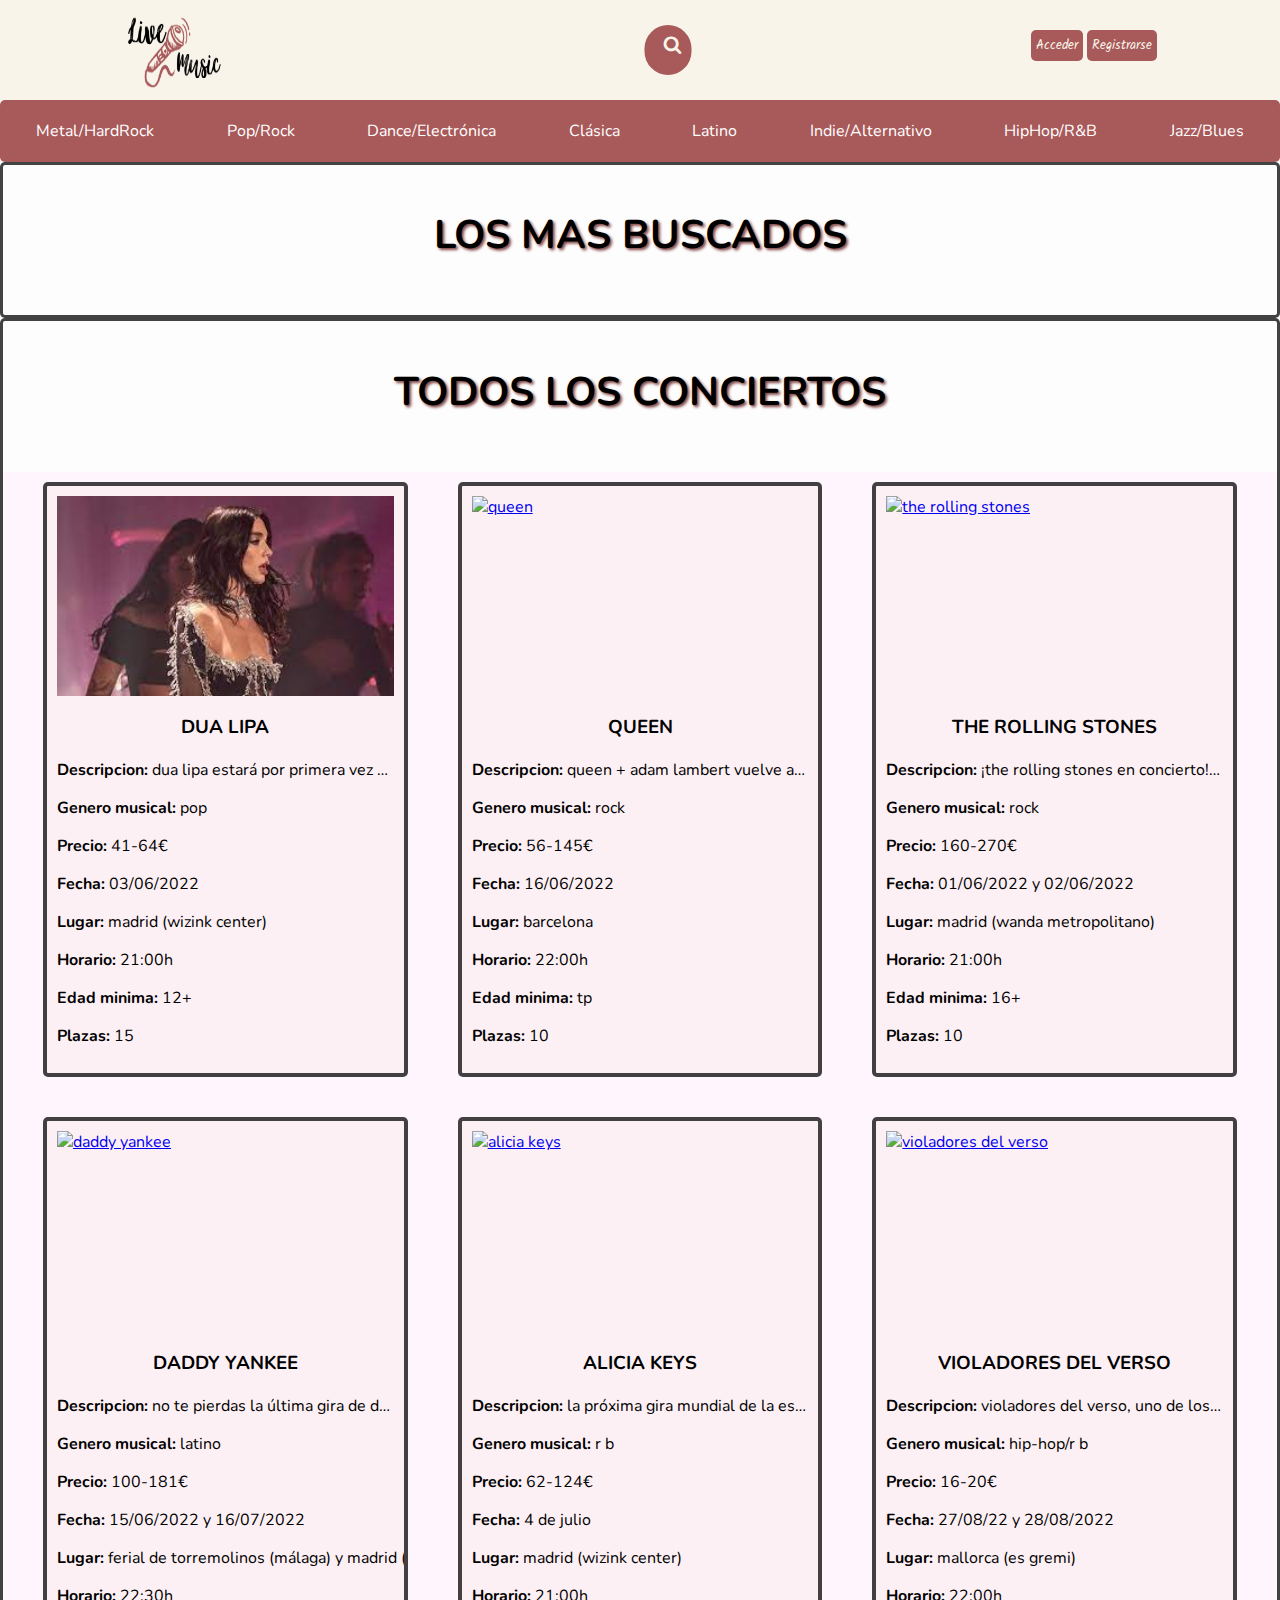
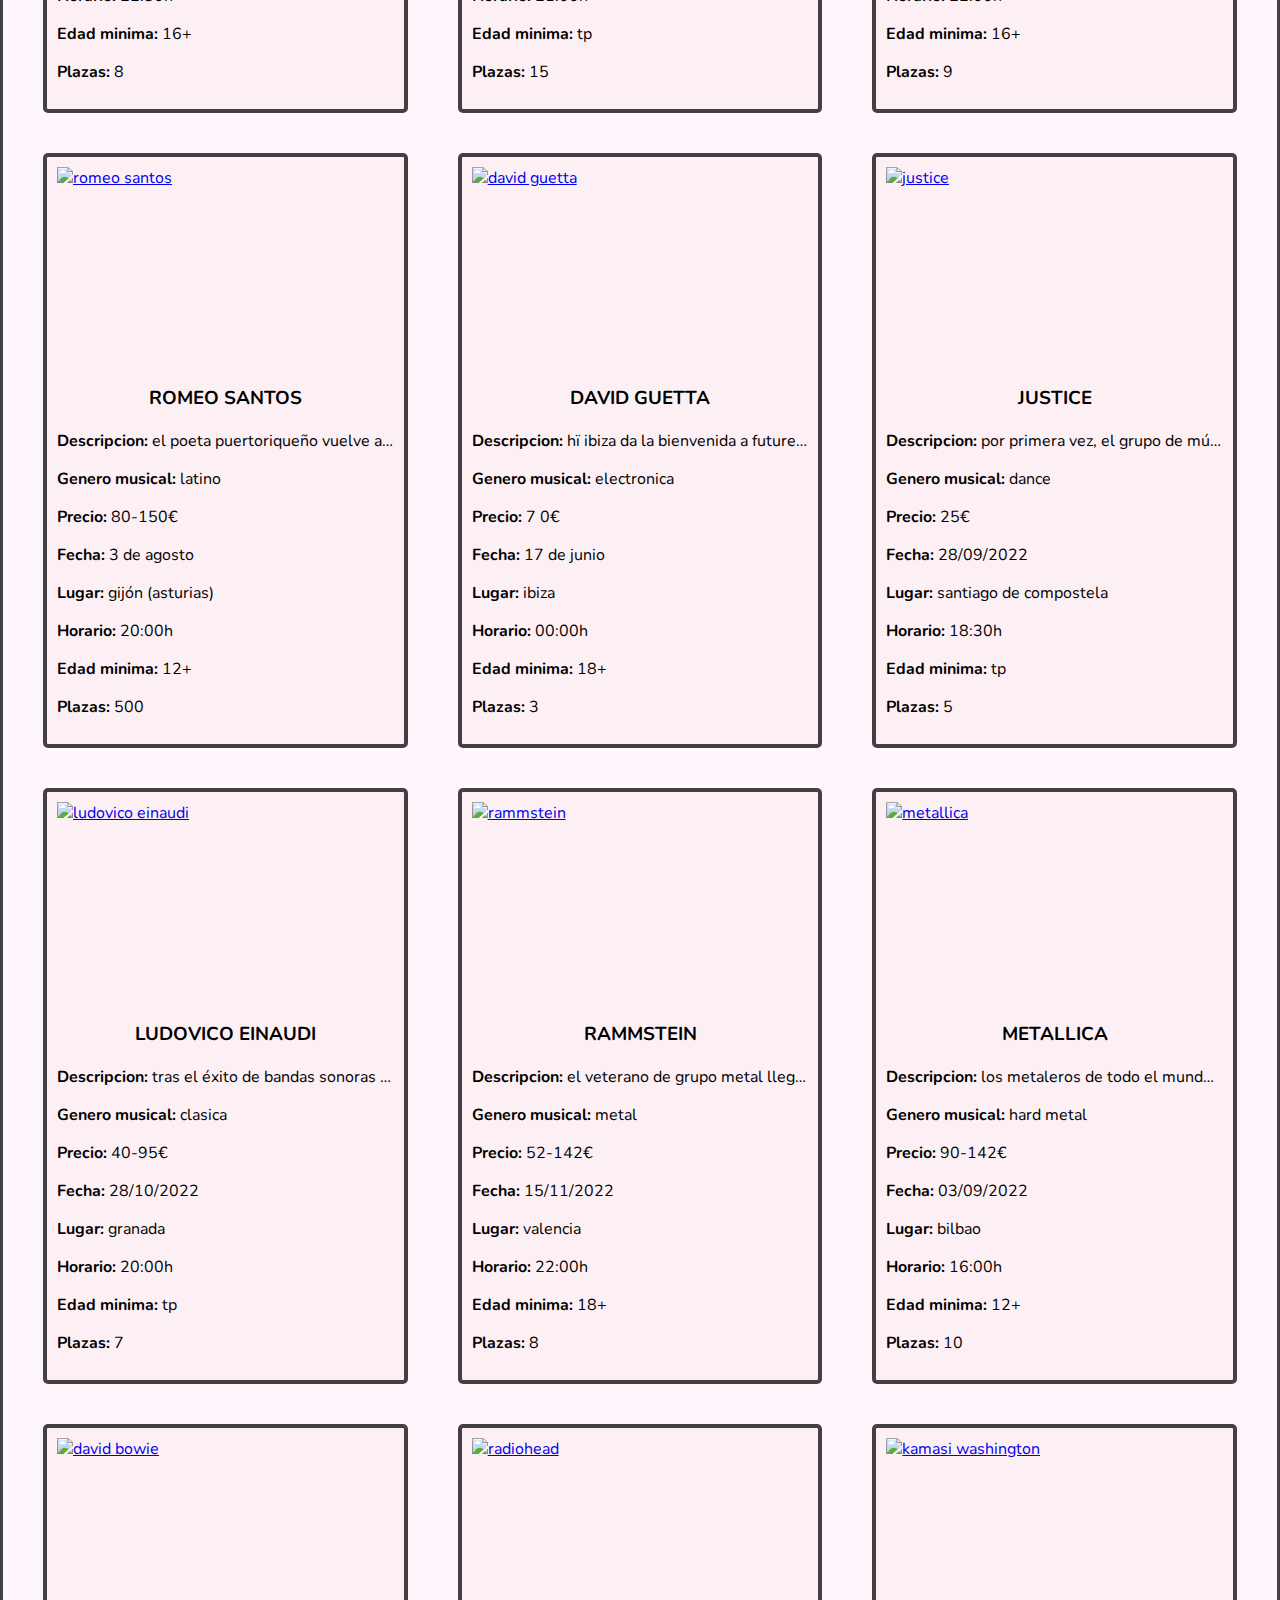
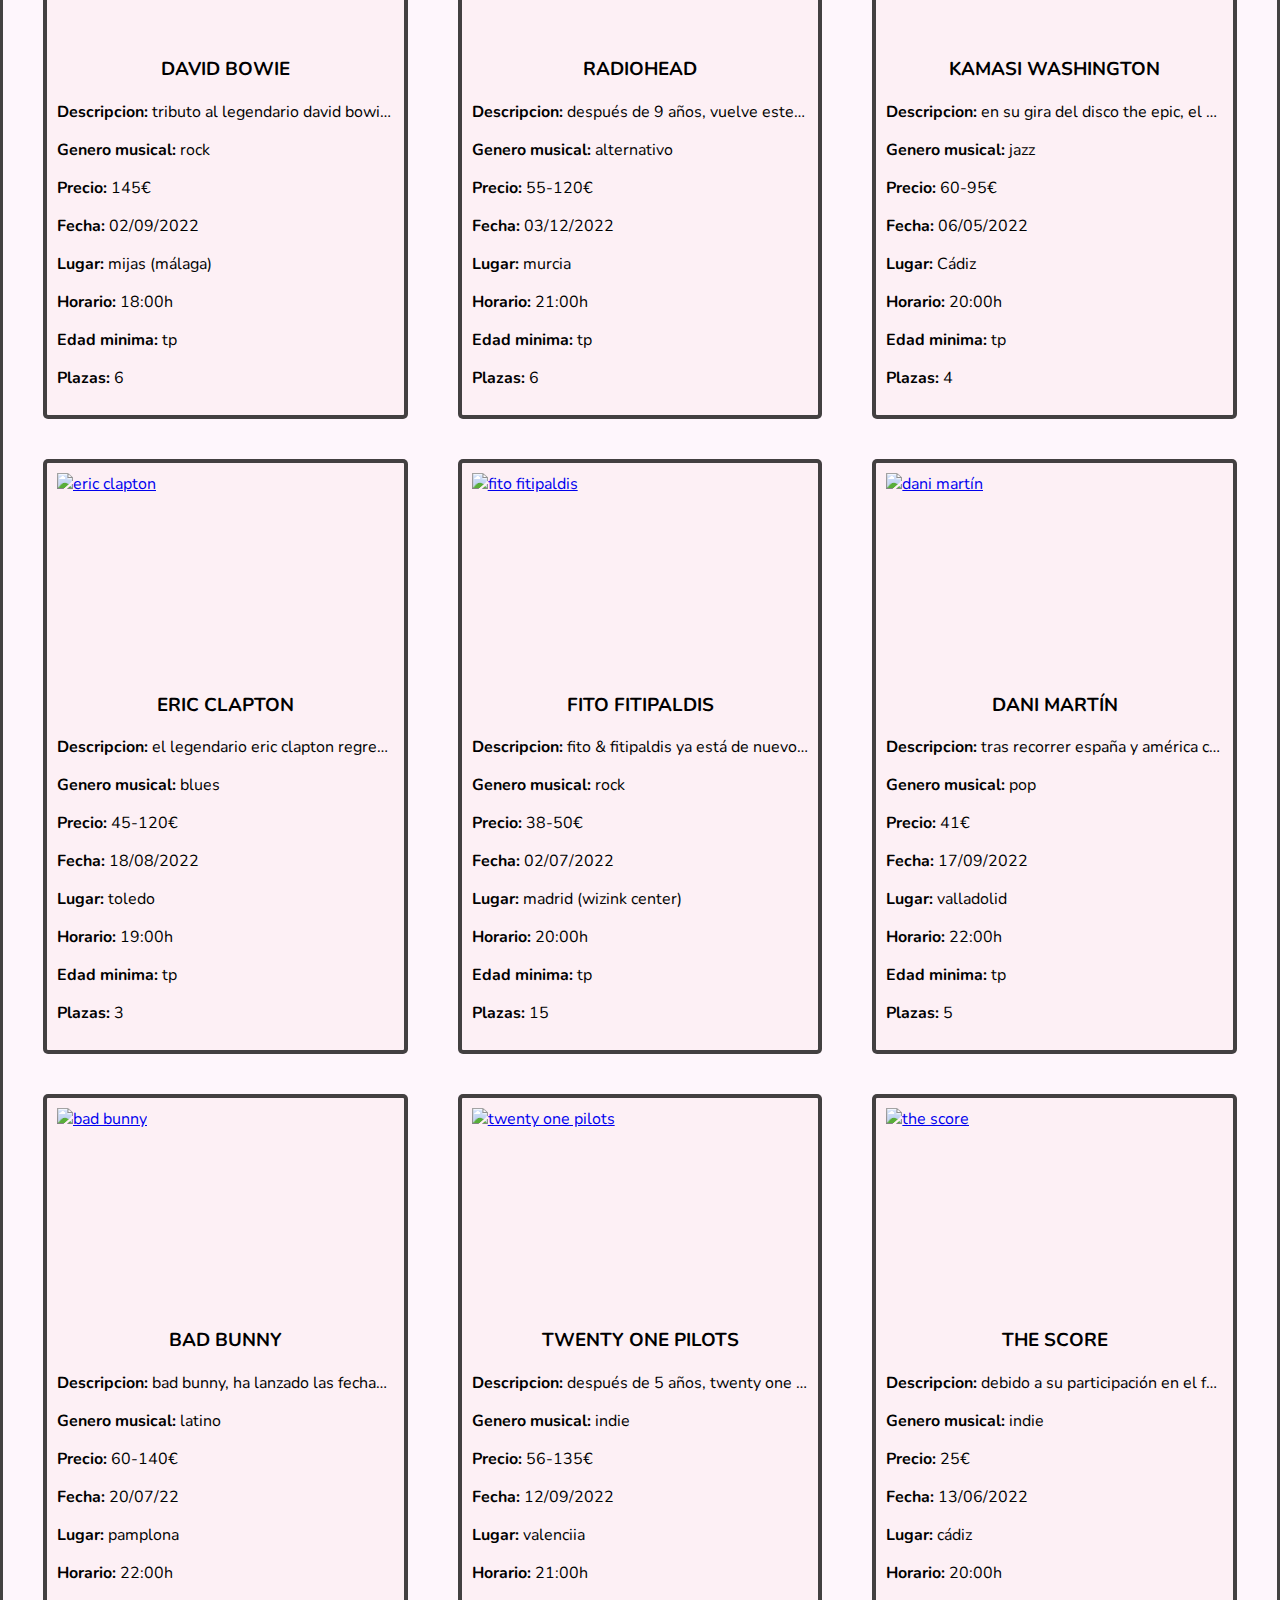
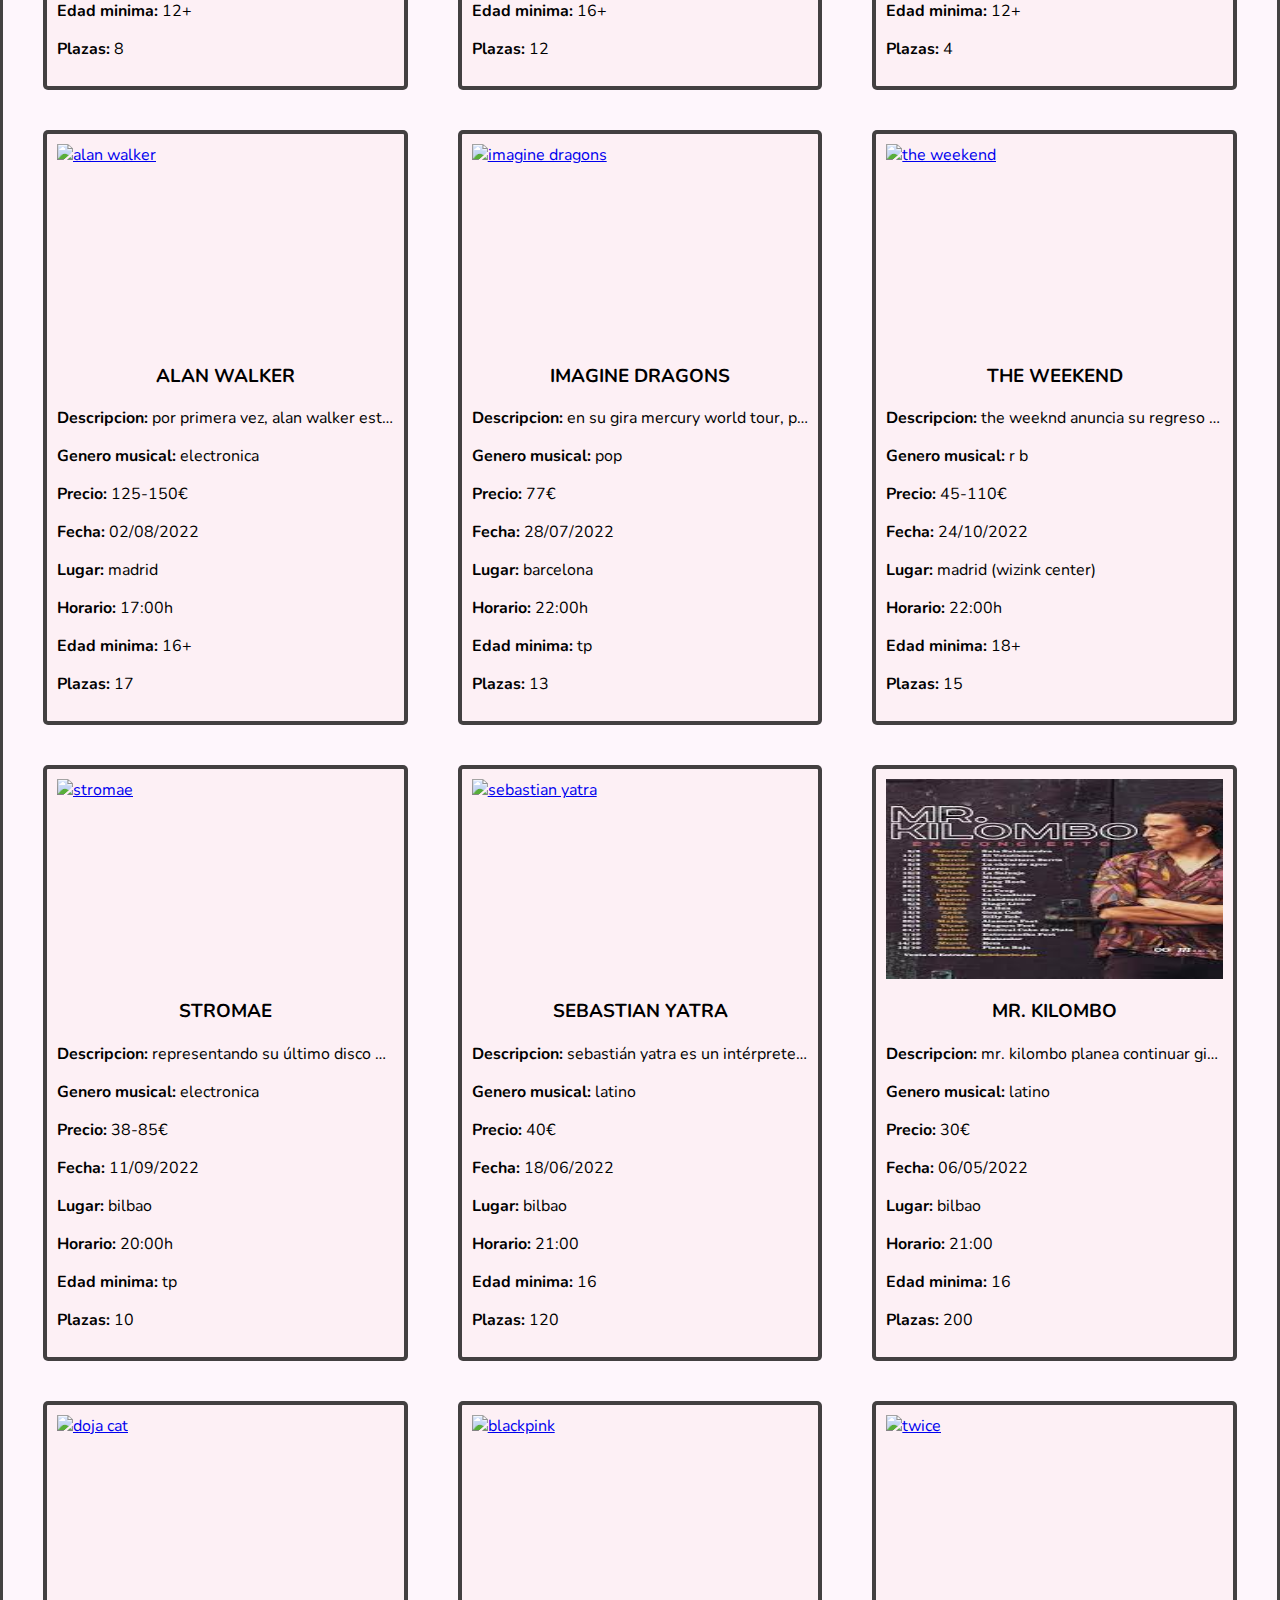
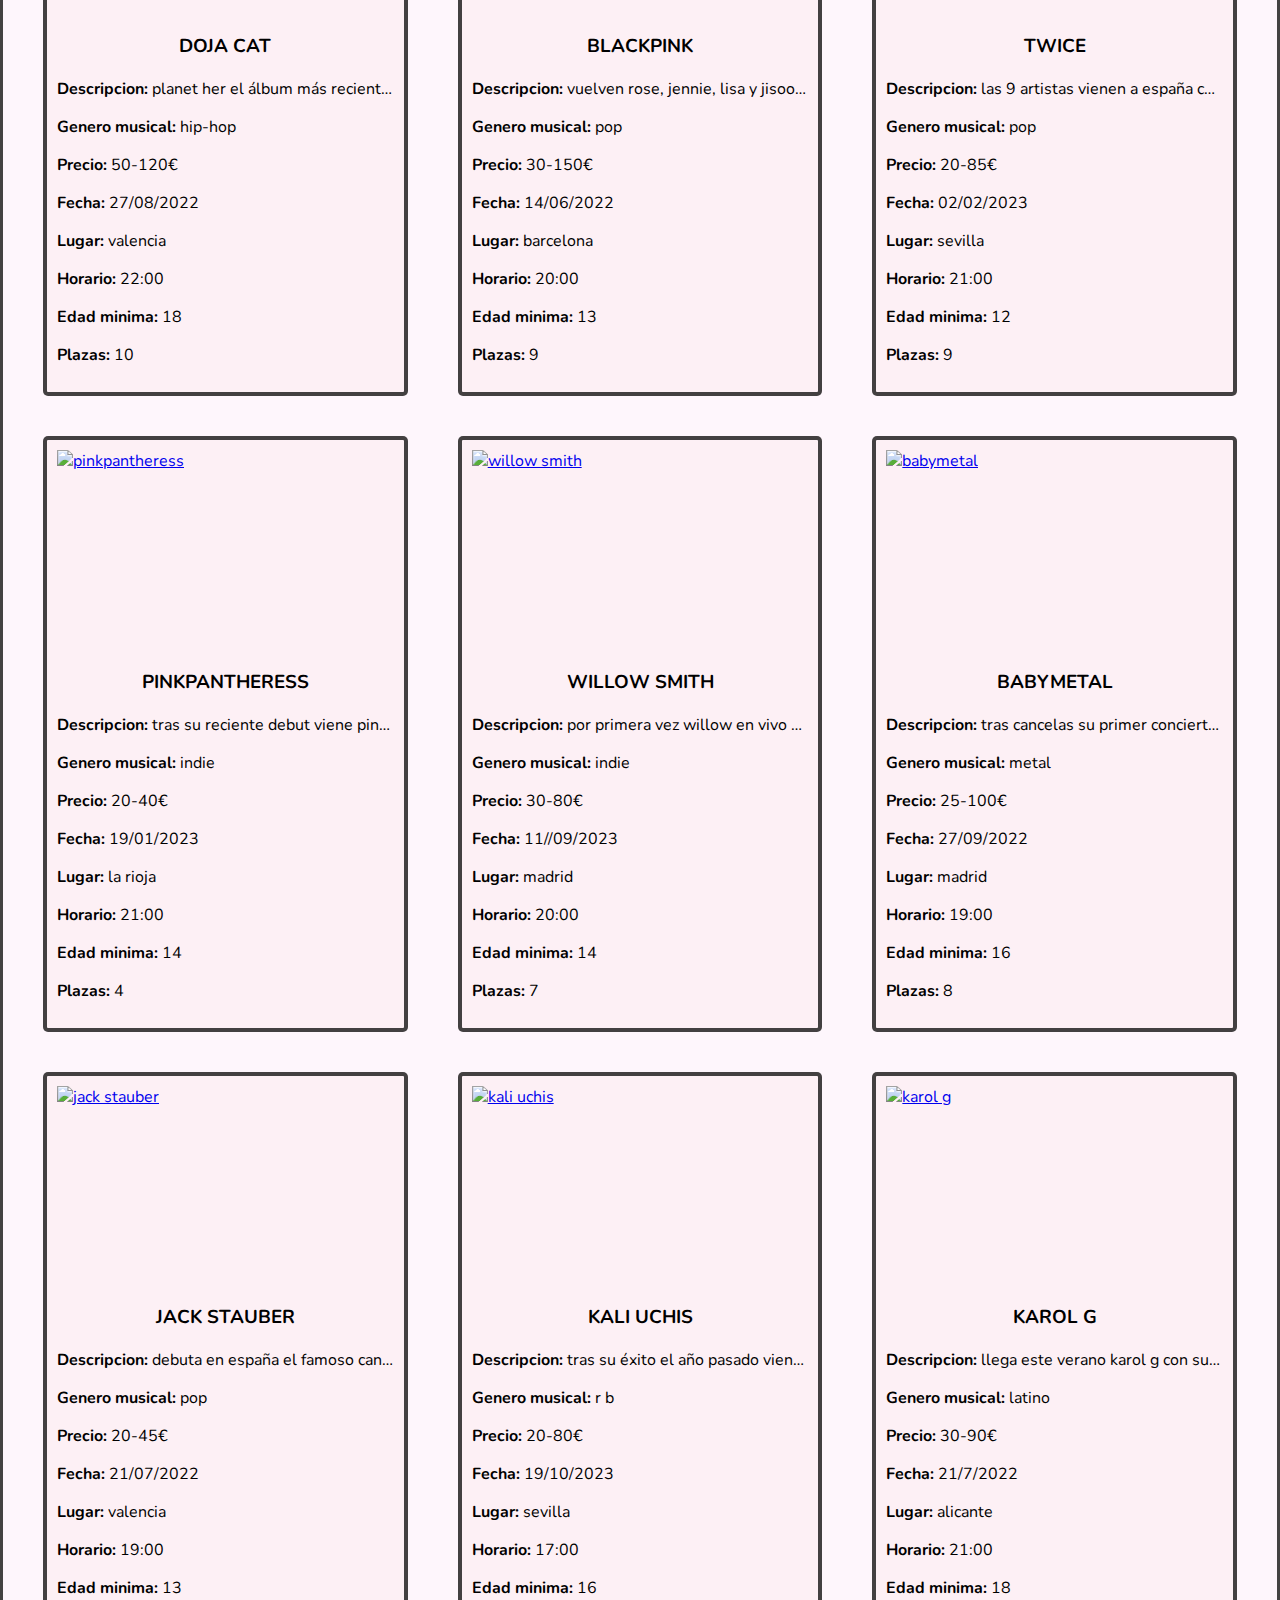
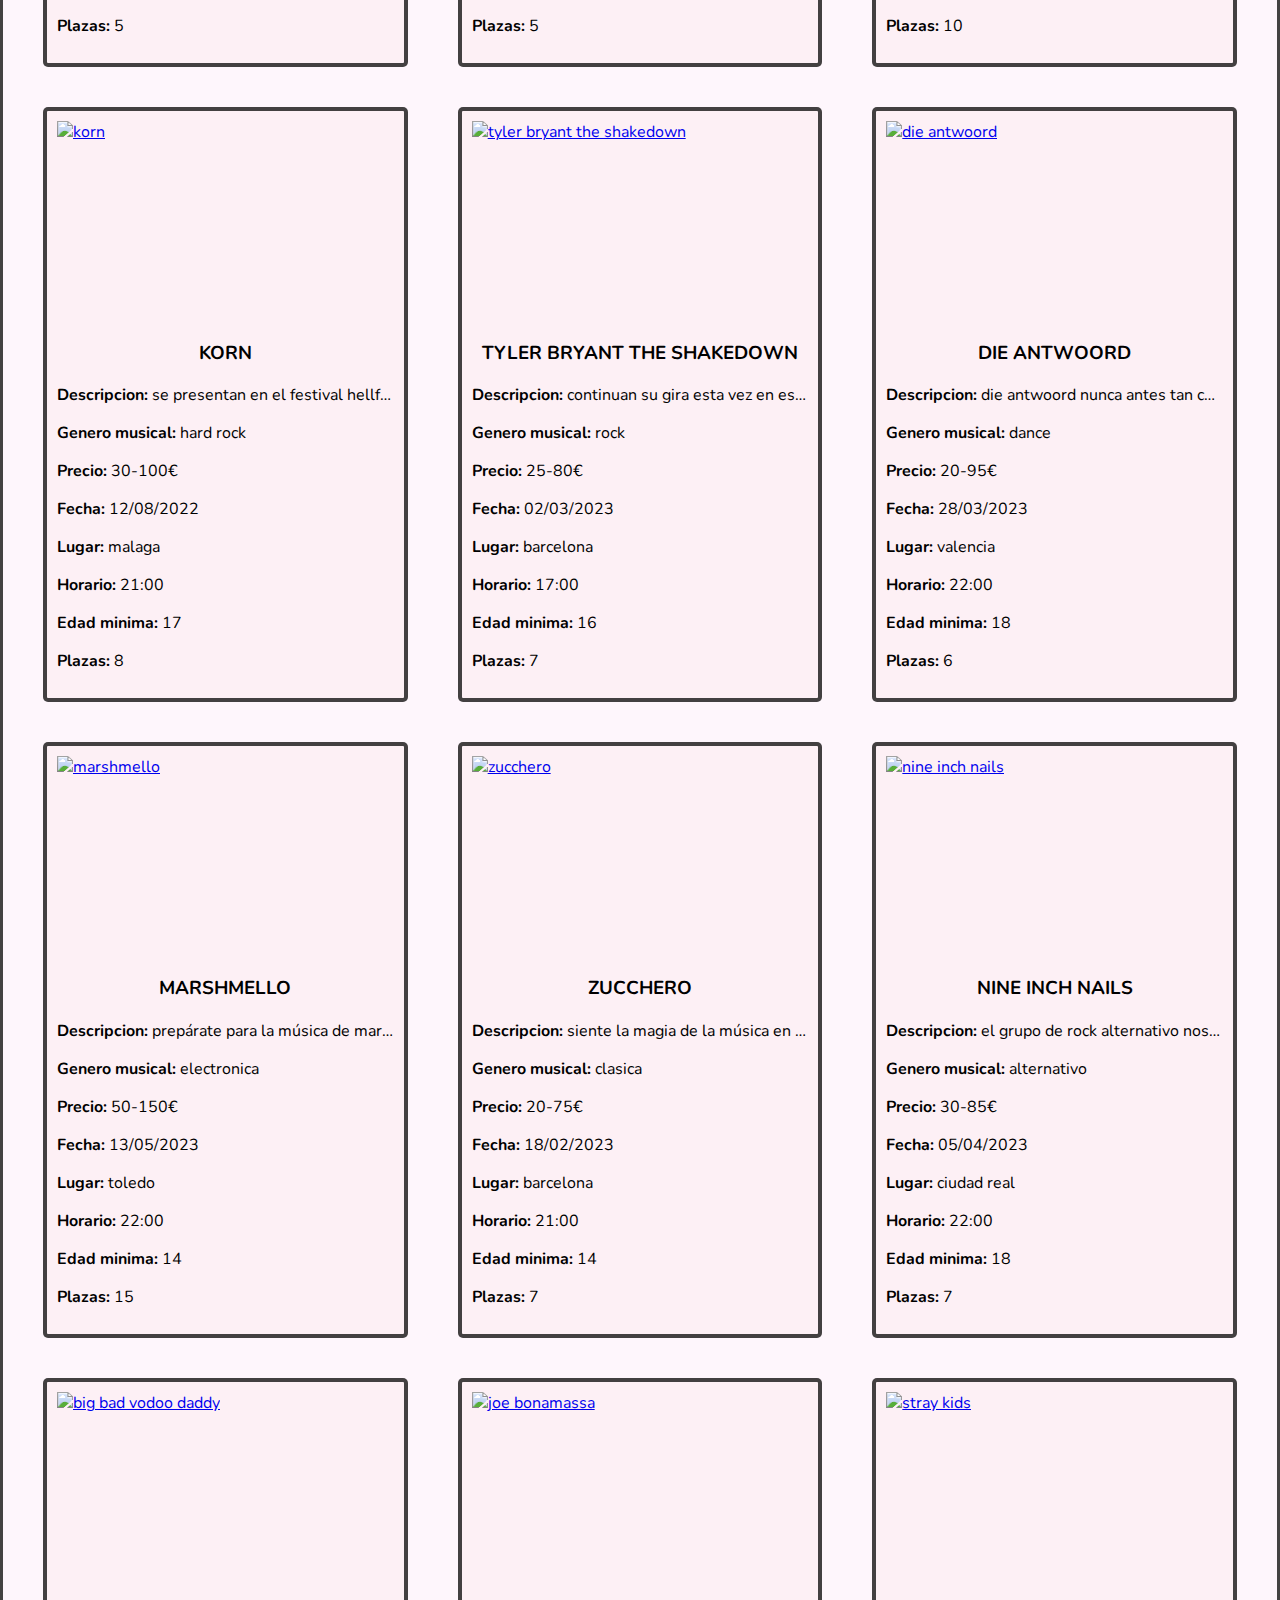
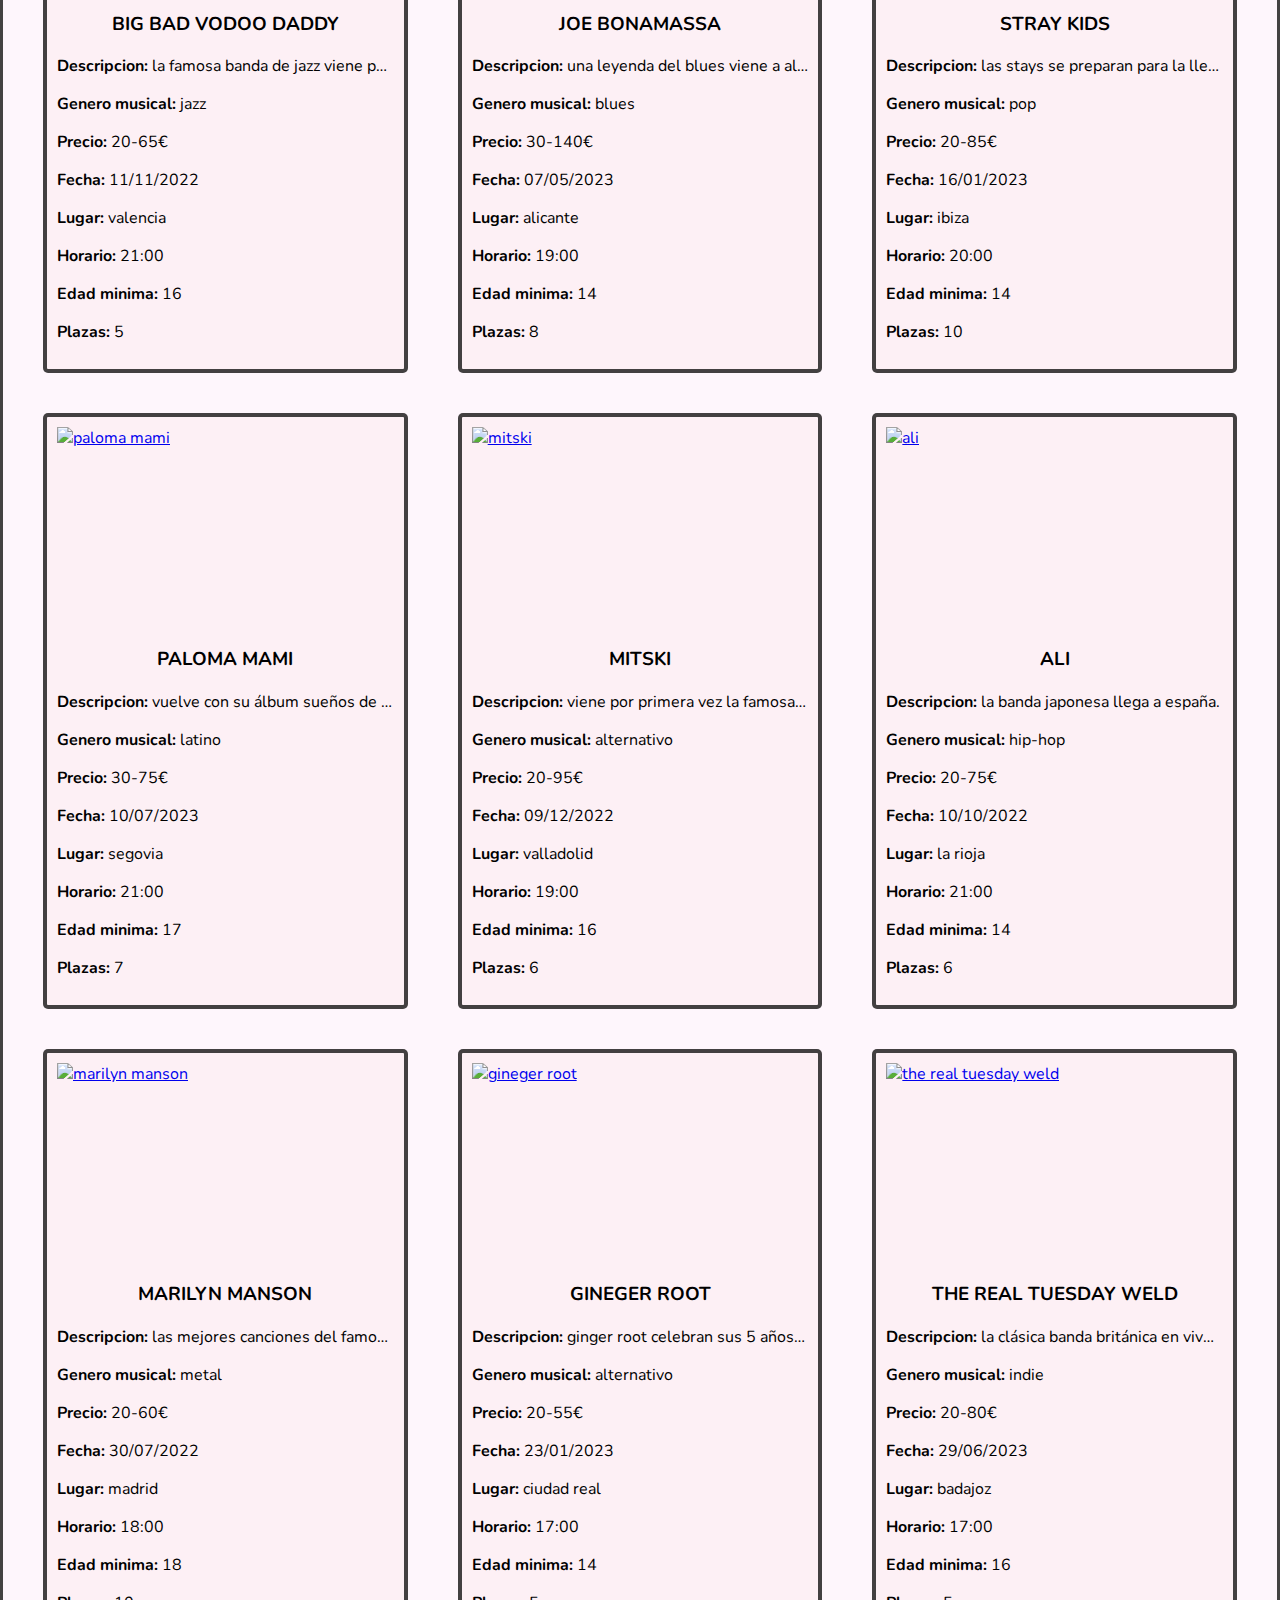
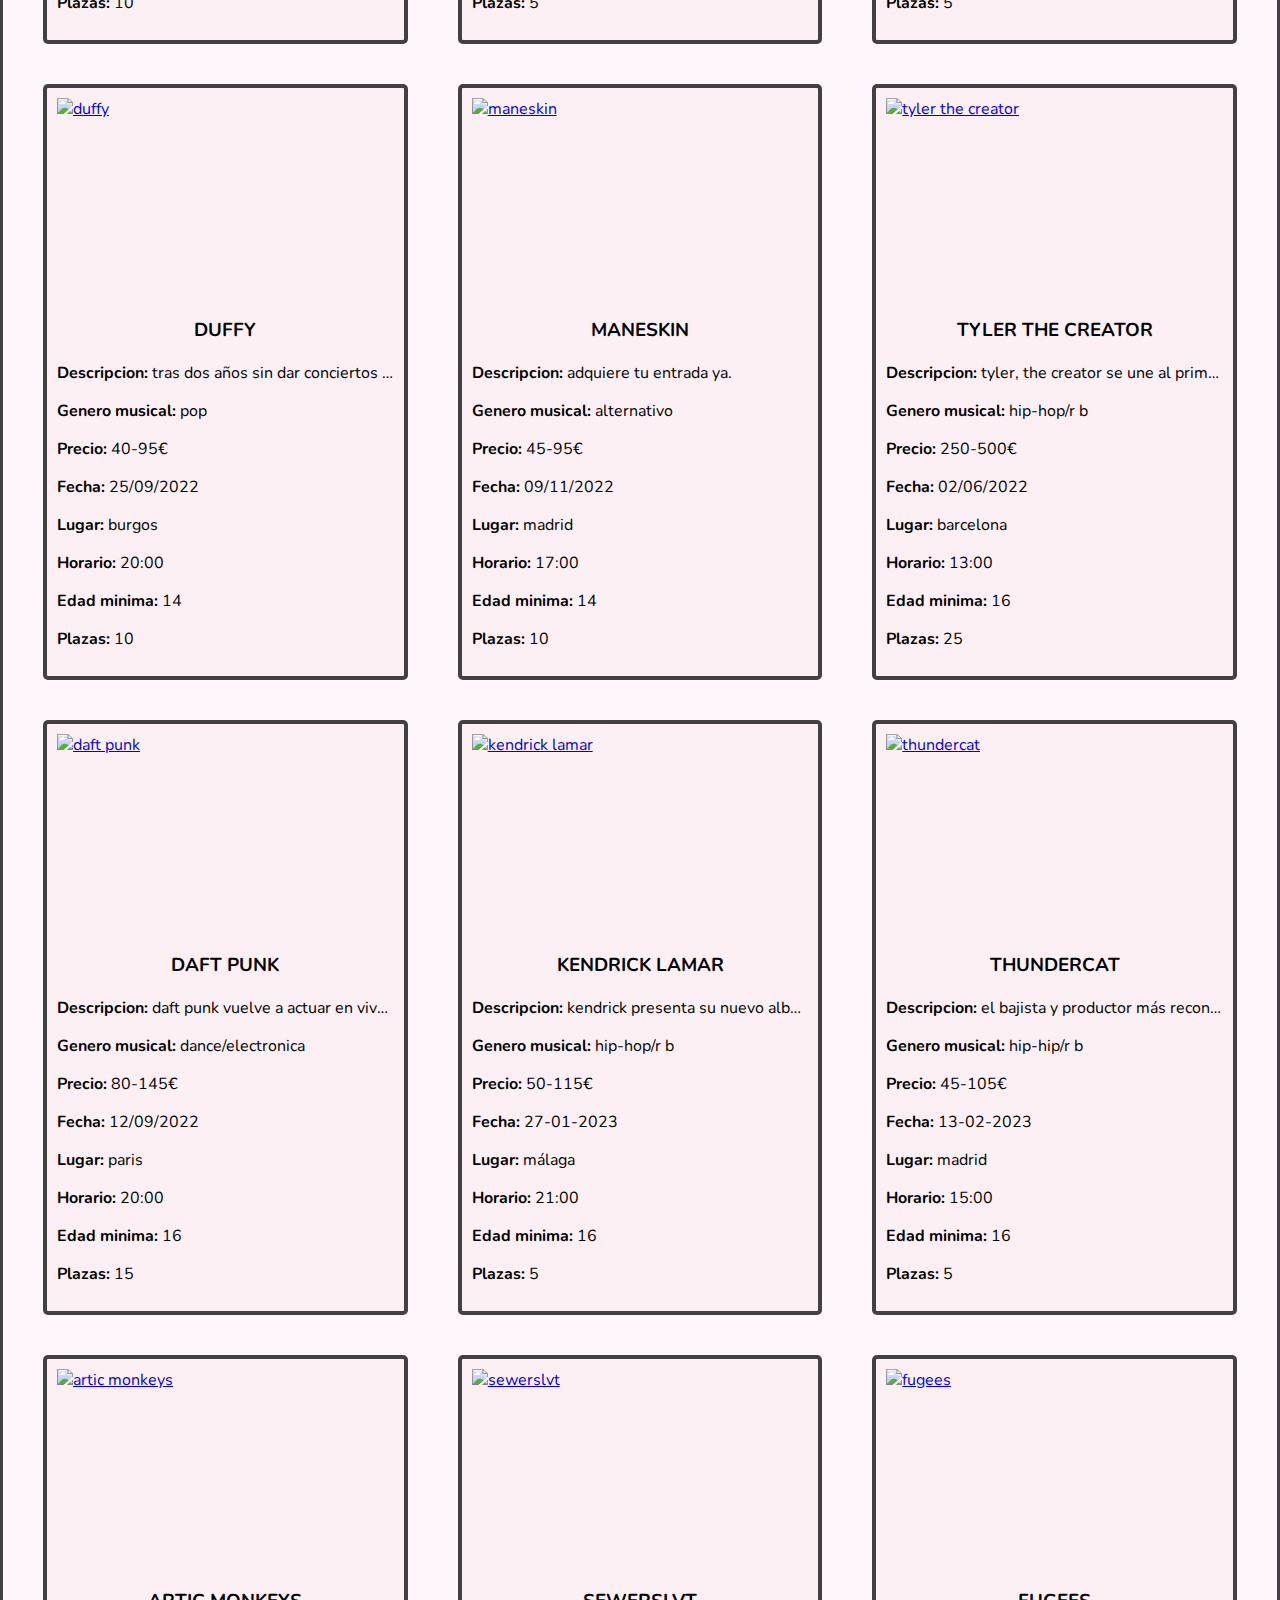
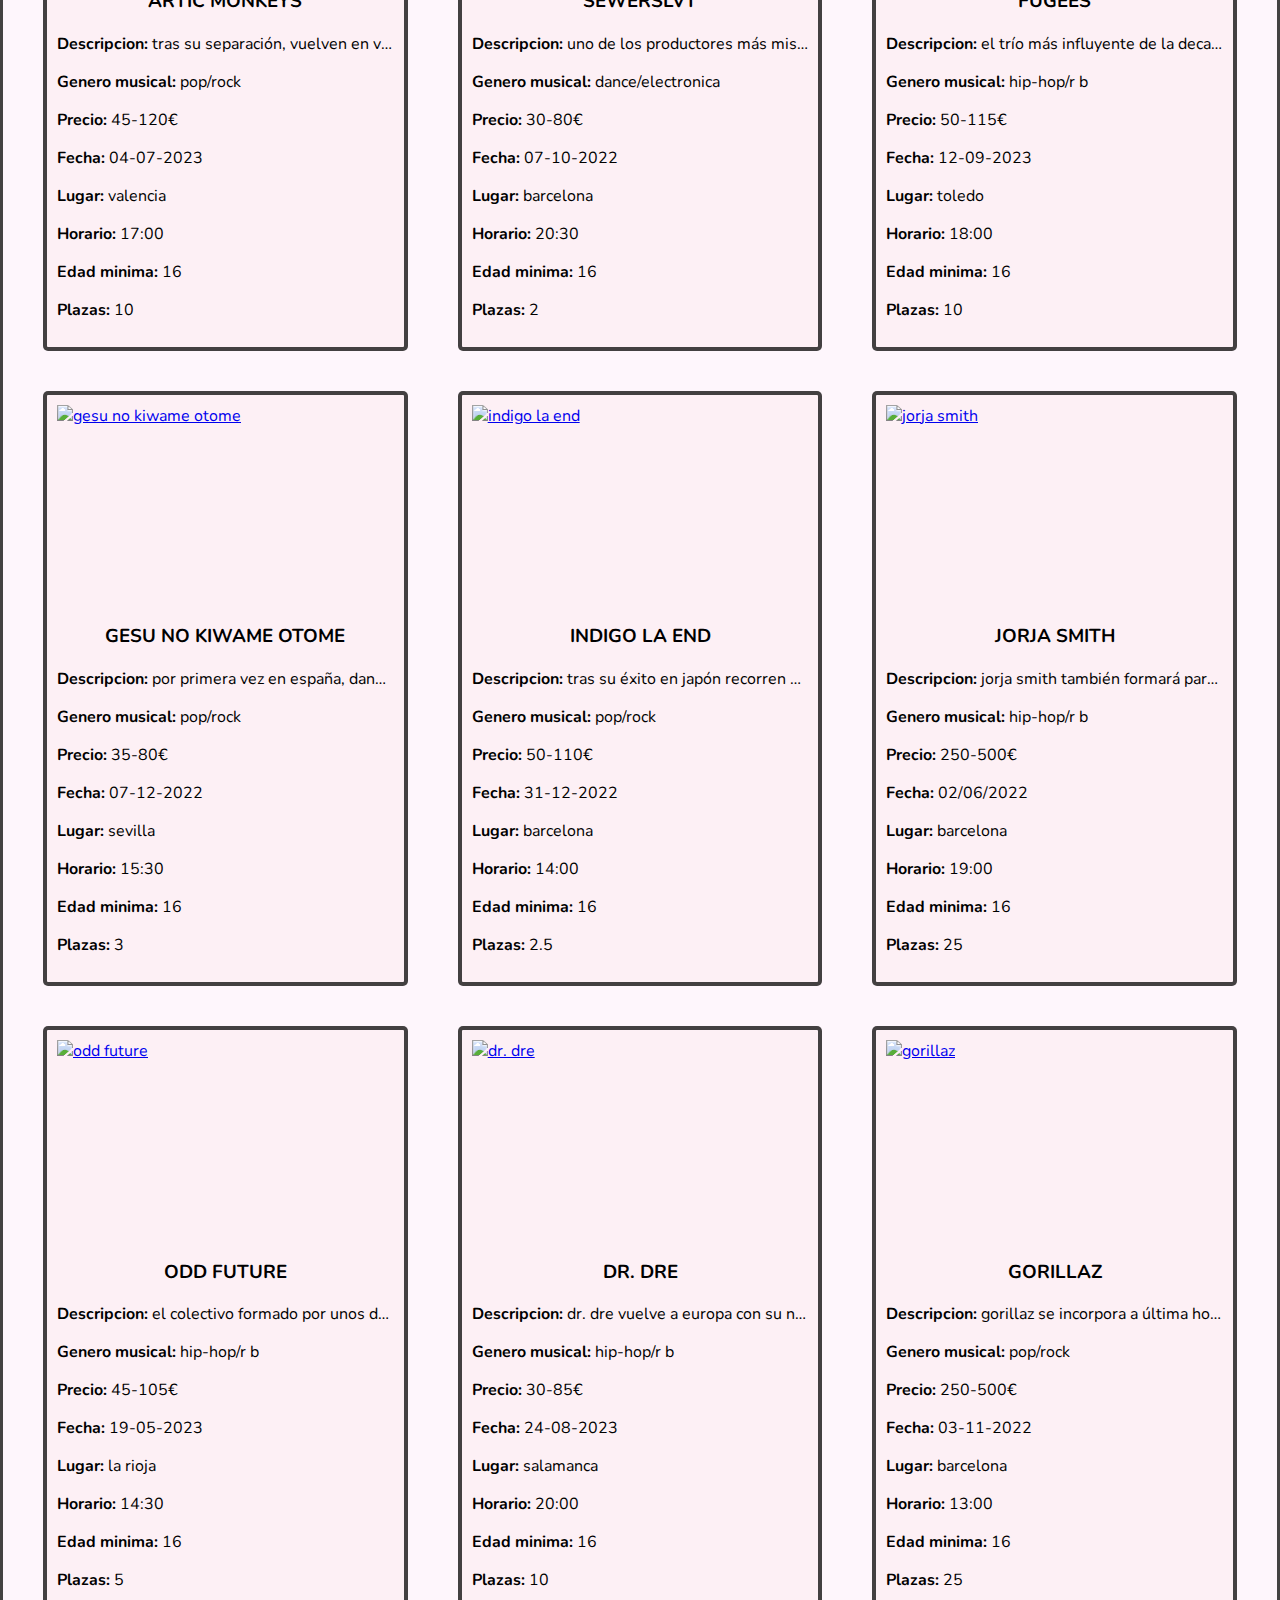
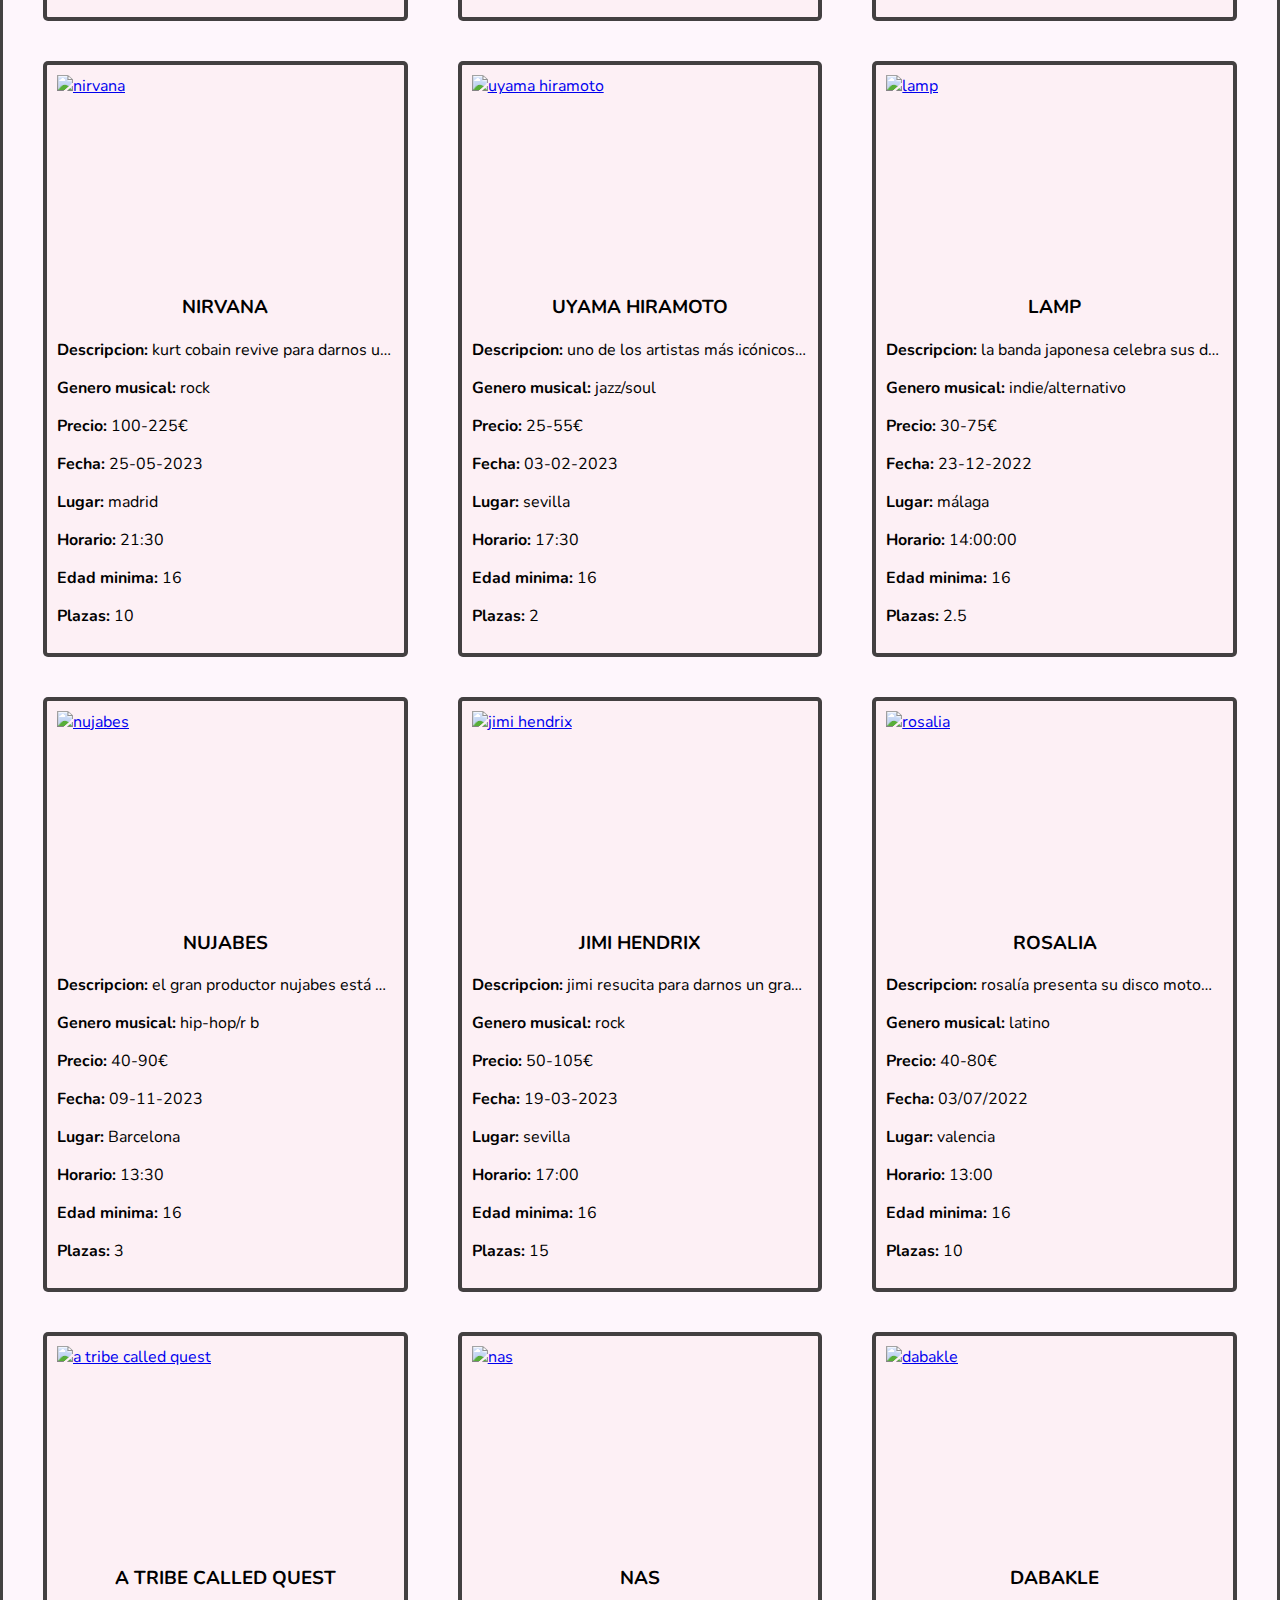
==== commit 3a0c7cb1: "script concierto added" ====
--- a/index.html
+++ b/index.html
@@ -55,10 +55,10 @@
     <main>
       <div class="main">
         <article class="container-conciertos">
-          <header>
-            <h2 class="article-h2">Los mas buscados</h2>
-          </header>
           <article class="mas-buscados">
+            <header>
+              <h2 class="article-h2">Los mas buscados</h2>
+            </header>
 
           </article>
         </article>
@@ -94,6 +94,13 @@
           <a href="#">Correo electrónico</a>
         </div>
         <div class="box__footer">
+          <h2>Extras</h2>
+          <a href="#">App Android</a>
+          <a href="#">App IOS</a>
+          <a href="#">Descuentos</a>
+          <a href="#">Destacados</a>
+        </div>
+        <div class="box__footer">
           <h2>Redes Sociales</h2>
           <a href="#"> <i class="fab fa-facebook-square"></i> Facebook</a>
           <a href="#"><i class="fab fa-twitter-square"></i> Twitter</a>
--- a/assets/style.css
+++ b/assets/style.css
@@ -5,7 +5,6 @@
 
 }
 body{
-
   margin: 0;
   padding: 0;
   box-sizing: border-box;
@@ -14,44 +13,45 @@
 }
 
 .menu{
-    background-color: #A85959;
-    display: flex;
-    border-radius: 5px;
-    padding-left: 0%;
-    width: 100%;
-    margin: 0 auto;
-    justify-content: space-around;
-    align-items: center;
+  background-color: #A85959;
+  display: flex;
+  border-radius: 5px;
+  padding-left: 0%;
+  width: 100%;
+  margin: 0 auto;
+  justify-content: space-around;
+  align-items: center;
+  }
+  .los-mas-buscados {
+    background-color: yellow;
   }
 
 @media (max-width: 768px){
   .menu{
-    padding: 0;
-    line-height: 10px;
-    flex-direction: column;
-    align-items: center;
-    margin-right: 20px;
-    left: 0;
-    top: 60px
-    max-width: 100%;
-    padding: 20px 0;
-    display: block;
-    height: calc(100% - 5px);
-    
-
-  }
+  padding: 0;
+  line-height: 10px;
+  flex-direction: column;
+  align-items: center;
+  margin-right: 20px;
+  left: 0;
+  top: 60px
+  max-width: 100%;
+  padding: 20px 0;
+  display: block;
+  height: calc(100% - 5px);
+  }
+
   .menu li a{
-    flex-direction: column;
-    align-items: center;
-    margin-right: 20px;
-    position: ;
-    left: 0;
-    top: 60px
-    width: 100%;
-    padding: 20px 0;
-    height: calc(100% - 60px);
-    overflow-y: auto;
-    
+  flex-direction: column;
+  align-items: center;
+  margin-right: 20px;
+  position: ;
+  left: 0;
+  top: 60px
+  width: 100%;
+  padding: 20px 0;
+  height: calc(100% - 60px);
+  overflow-y: auto;
   }
 }
 
@@ -422,7 +422,7 @@
       background-color: #F8F4EA;
       width: 100%;
       height: 100%;
-      
+
   }
 
   /*Logo*/
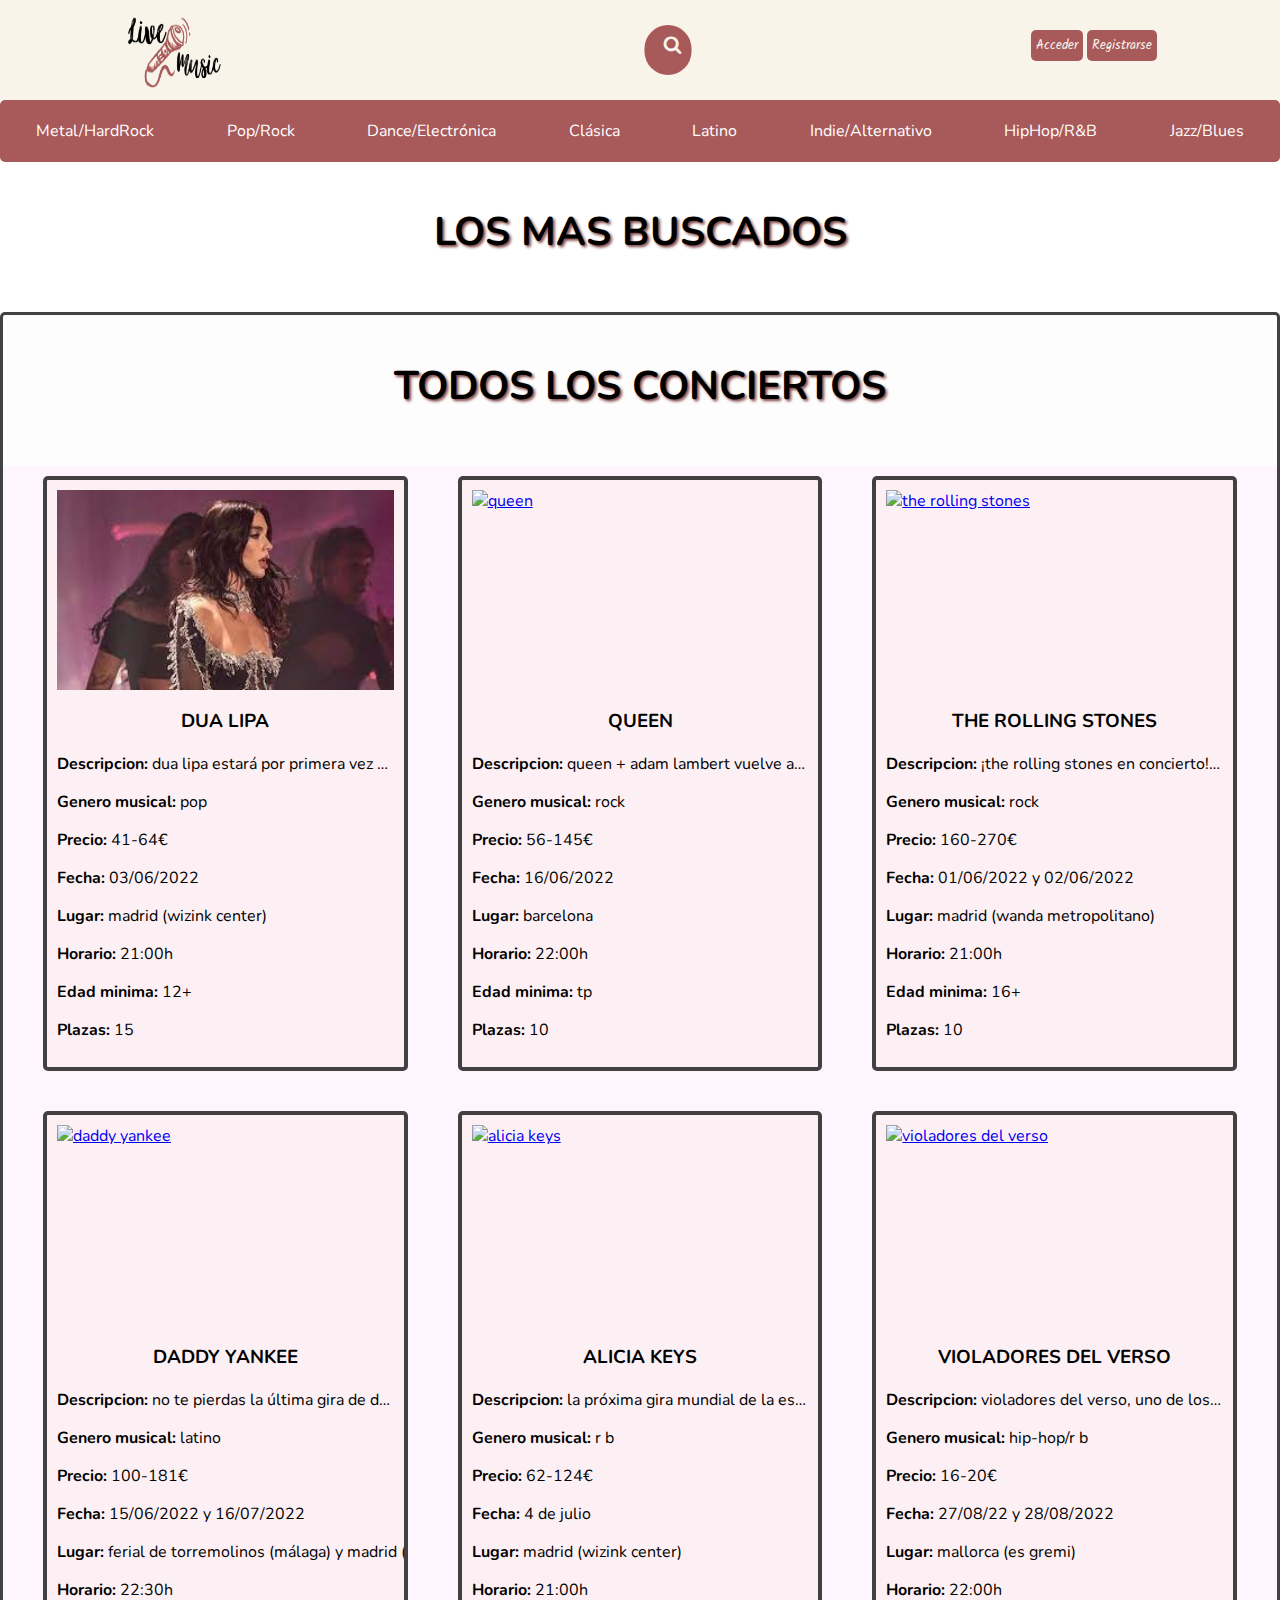
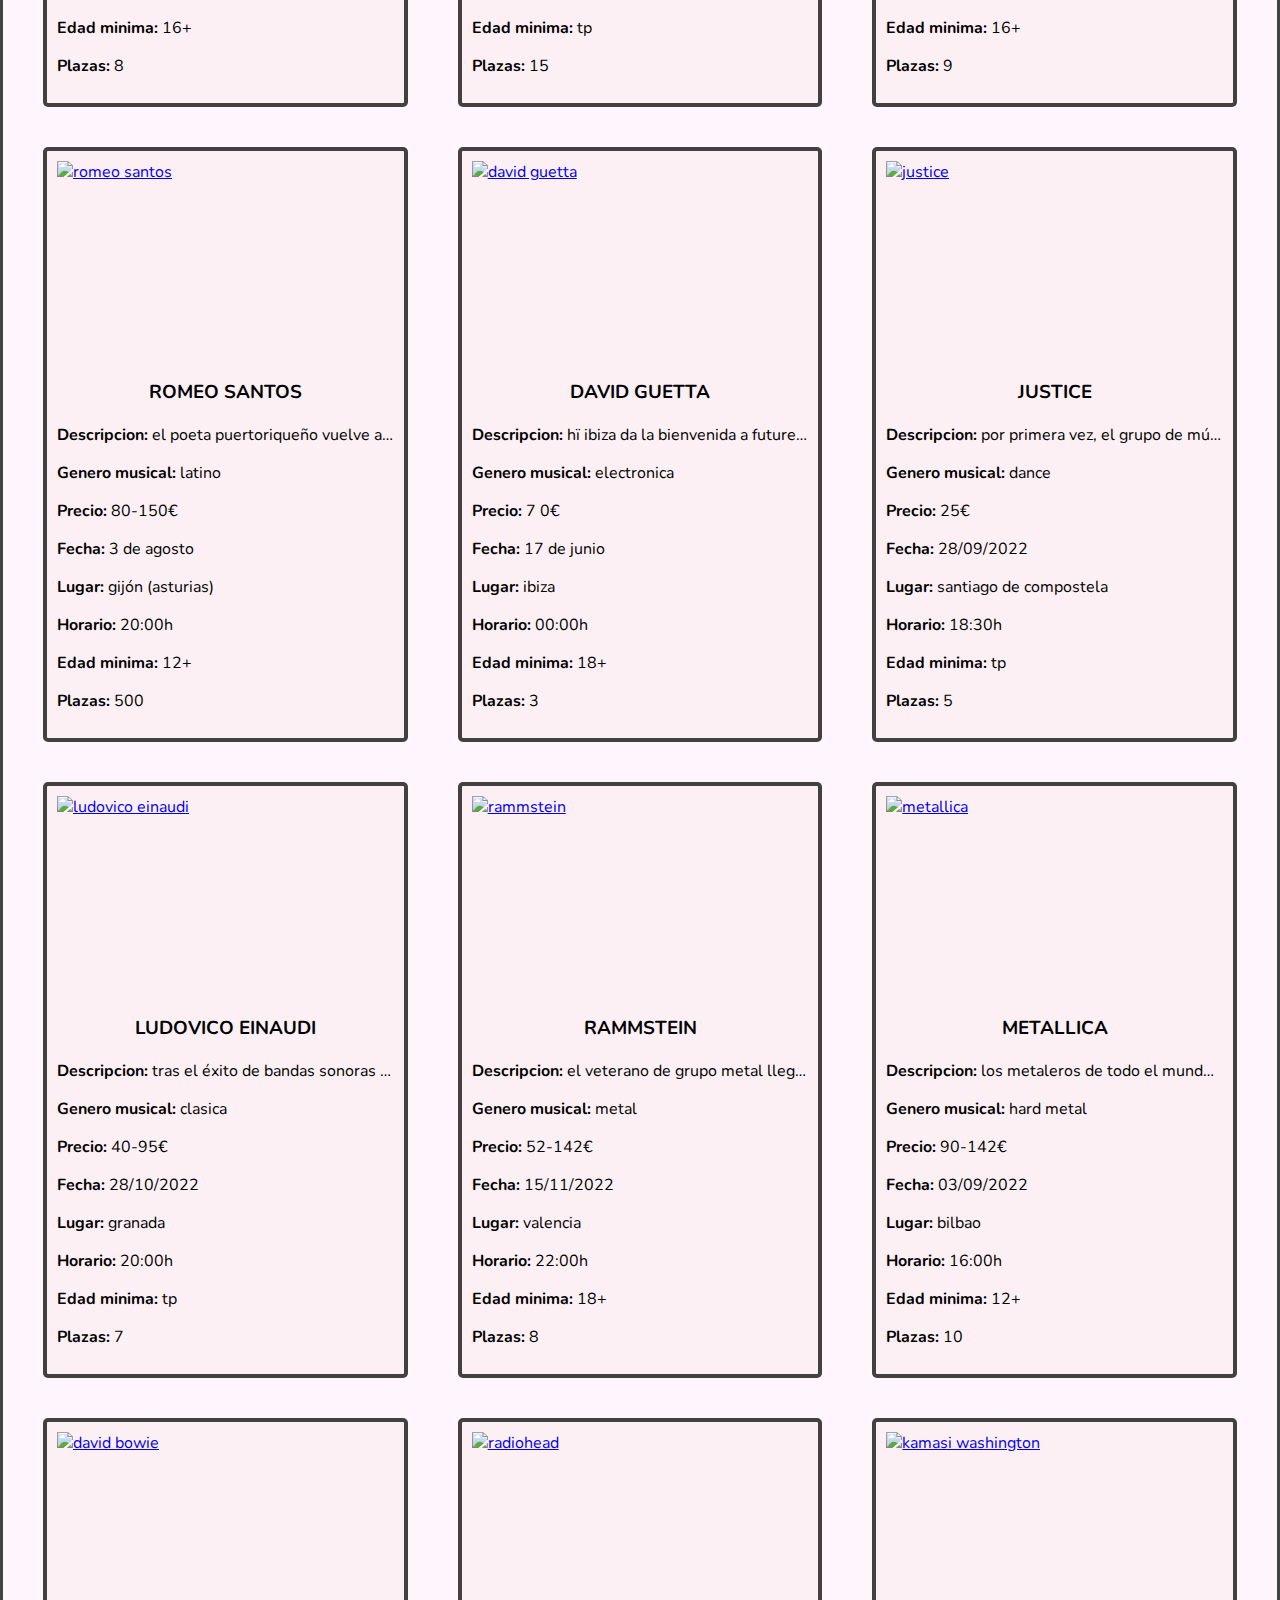
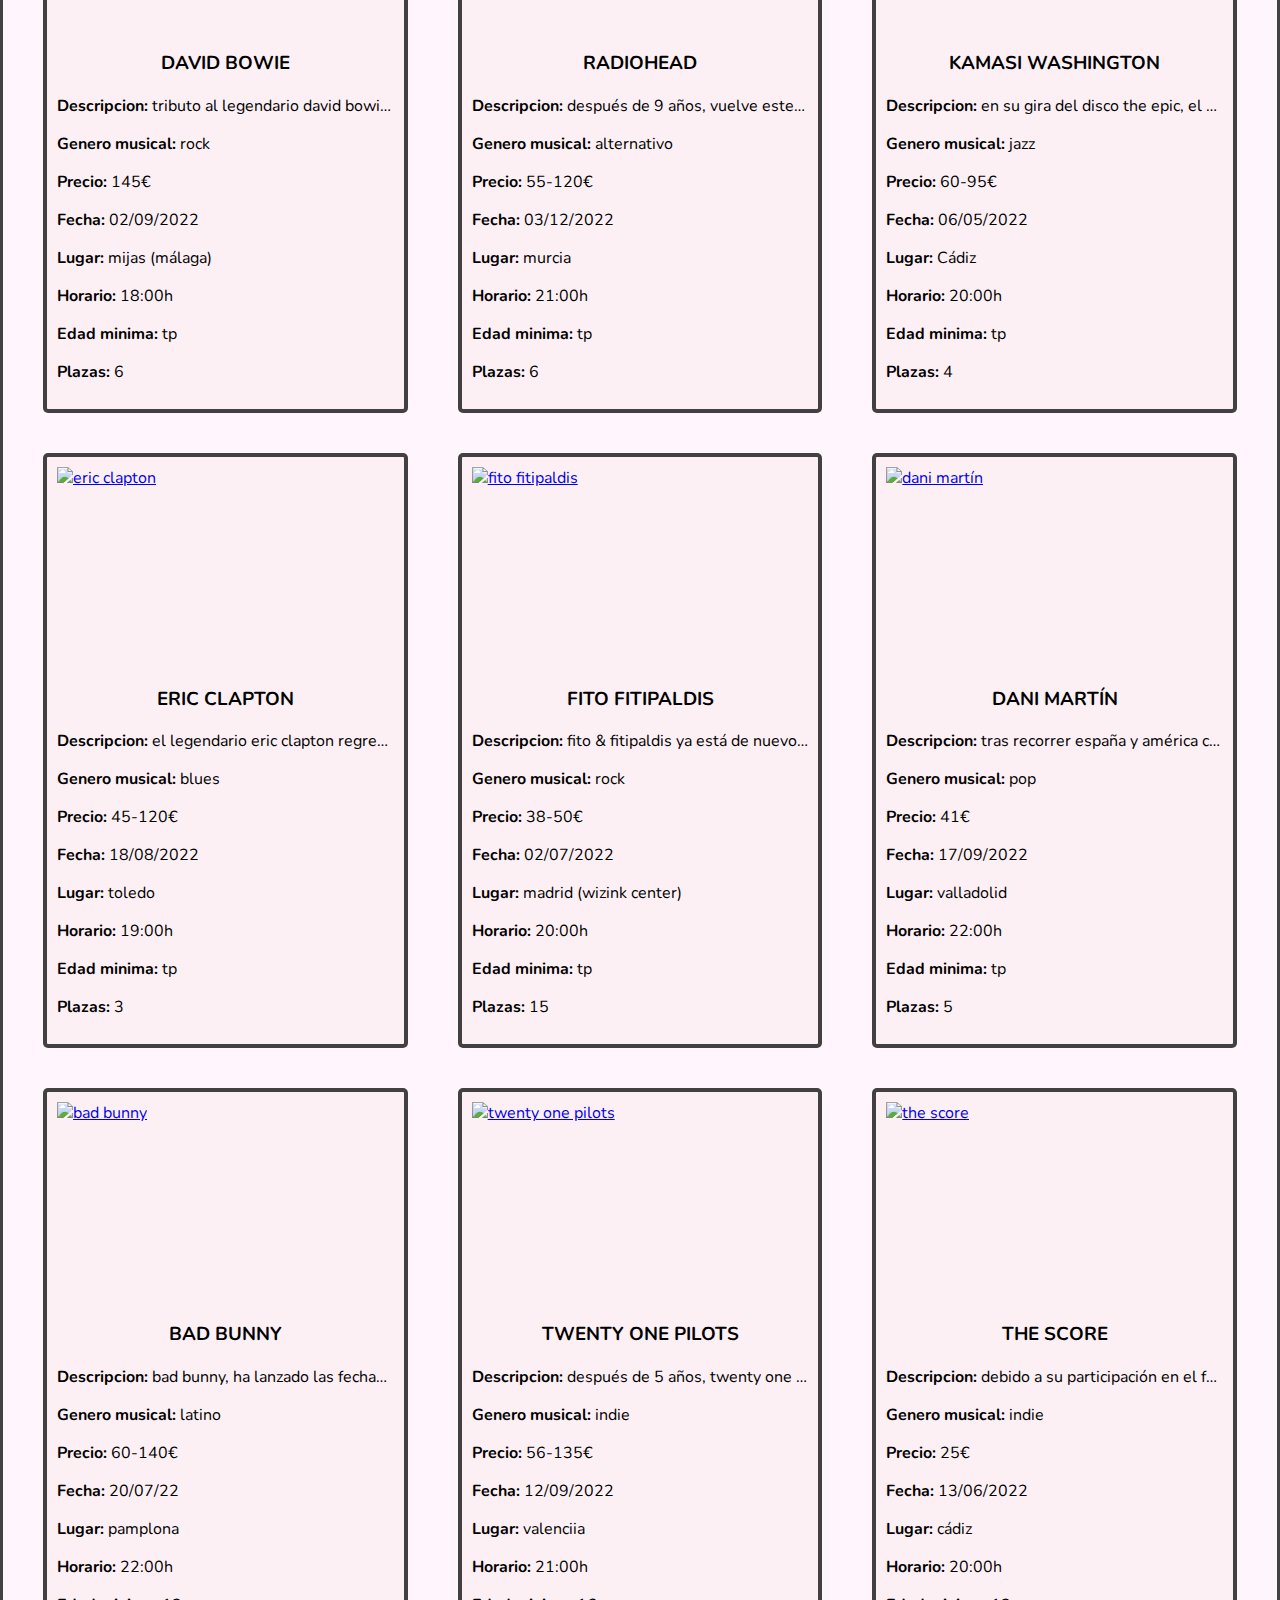
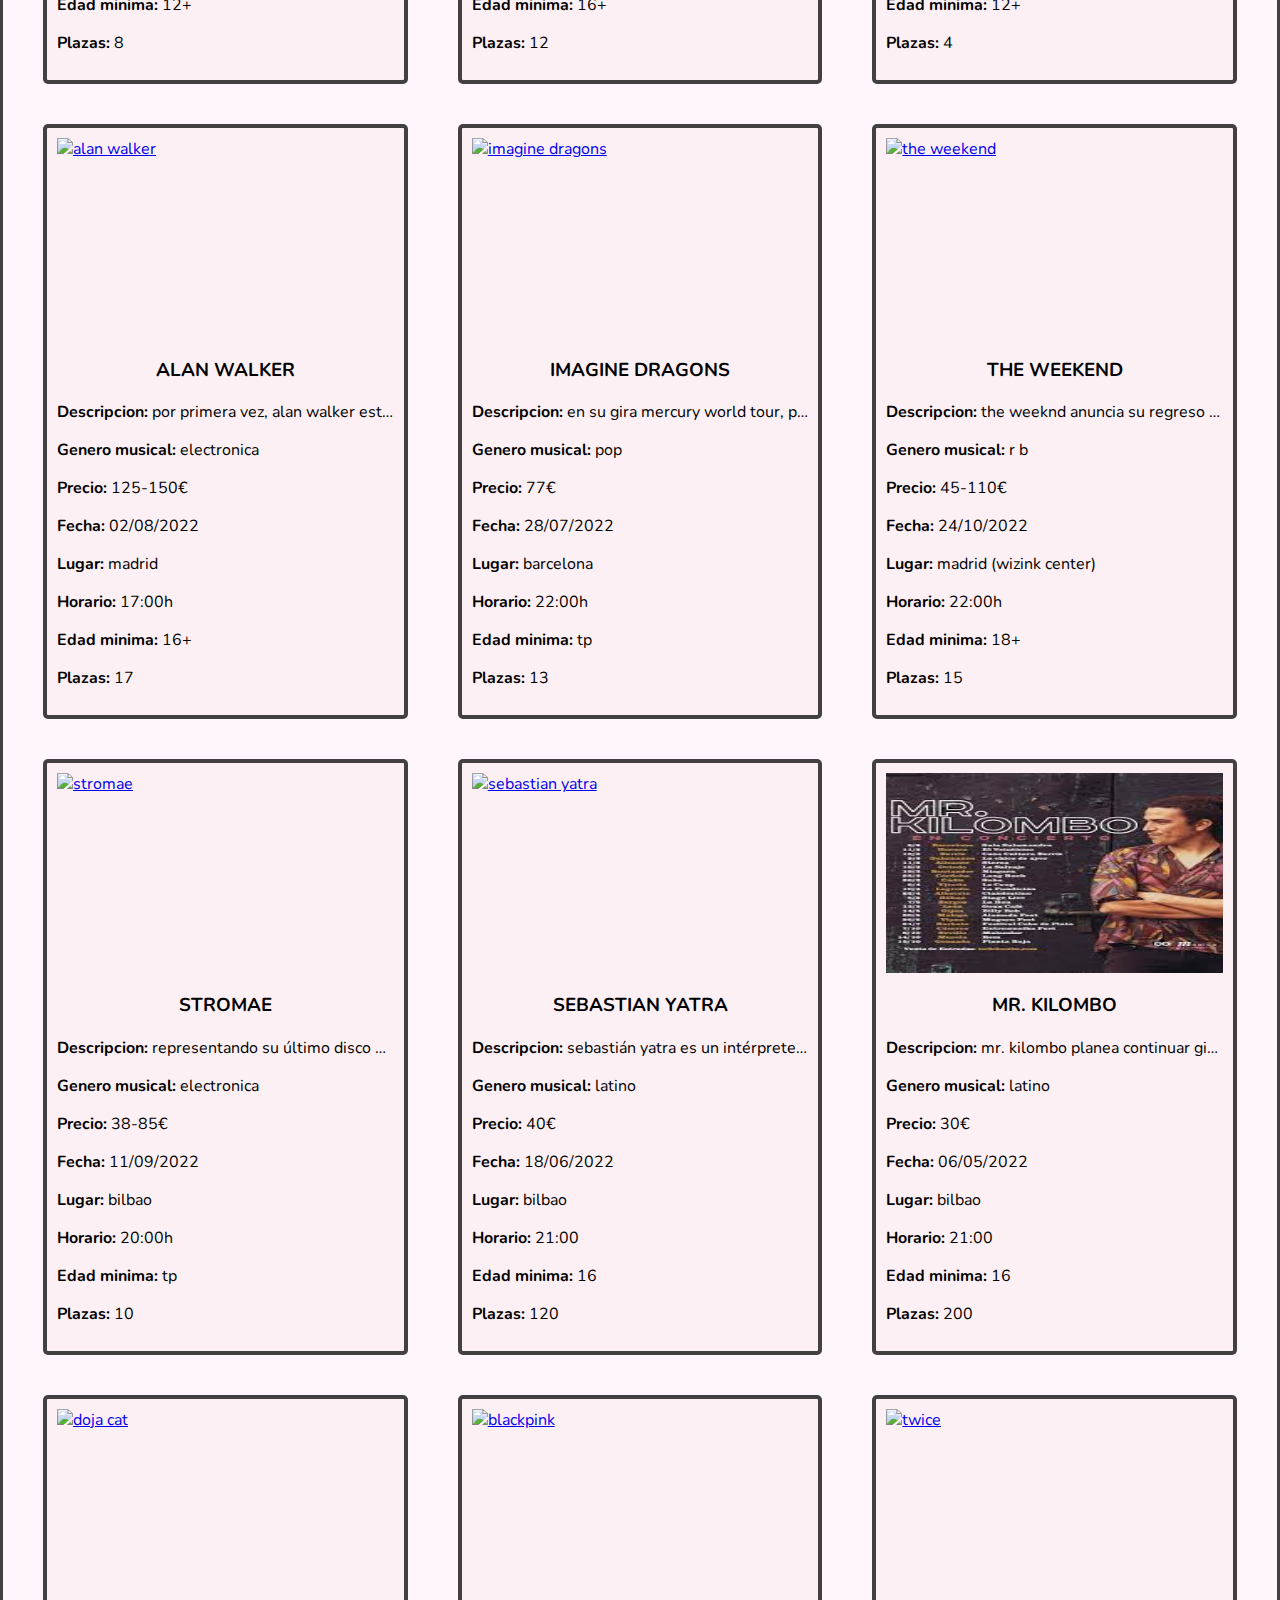
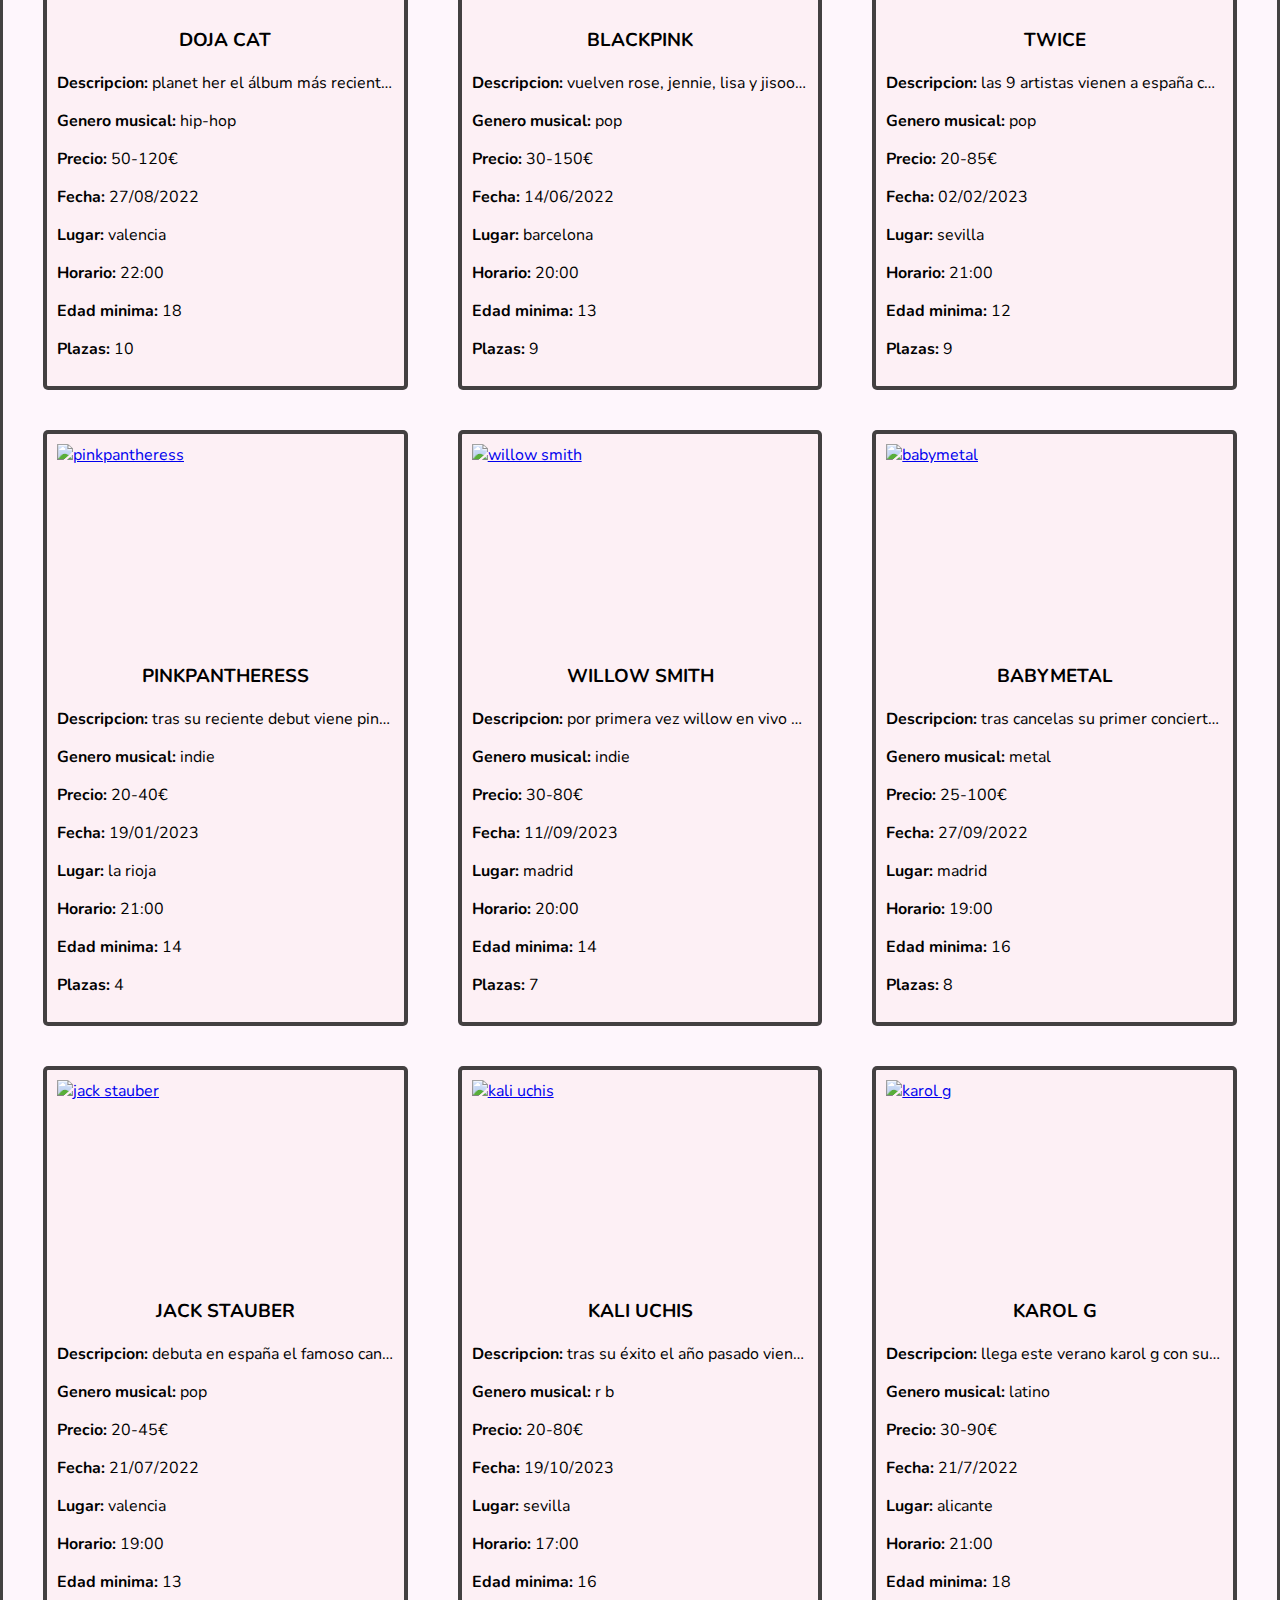
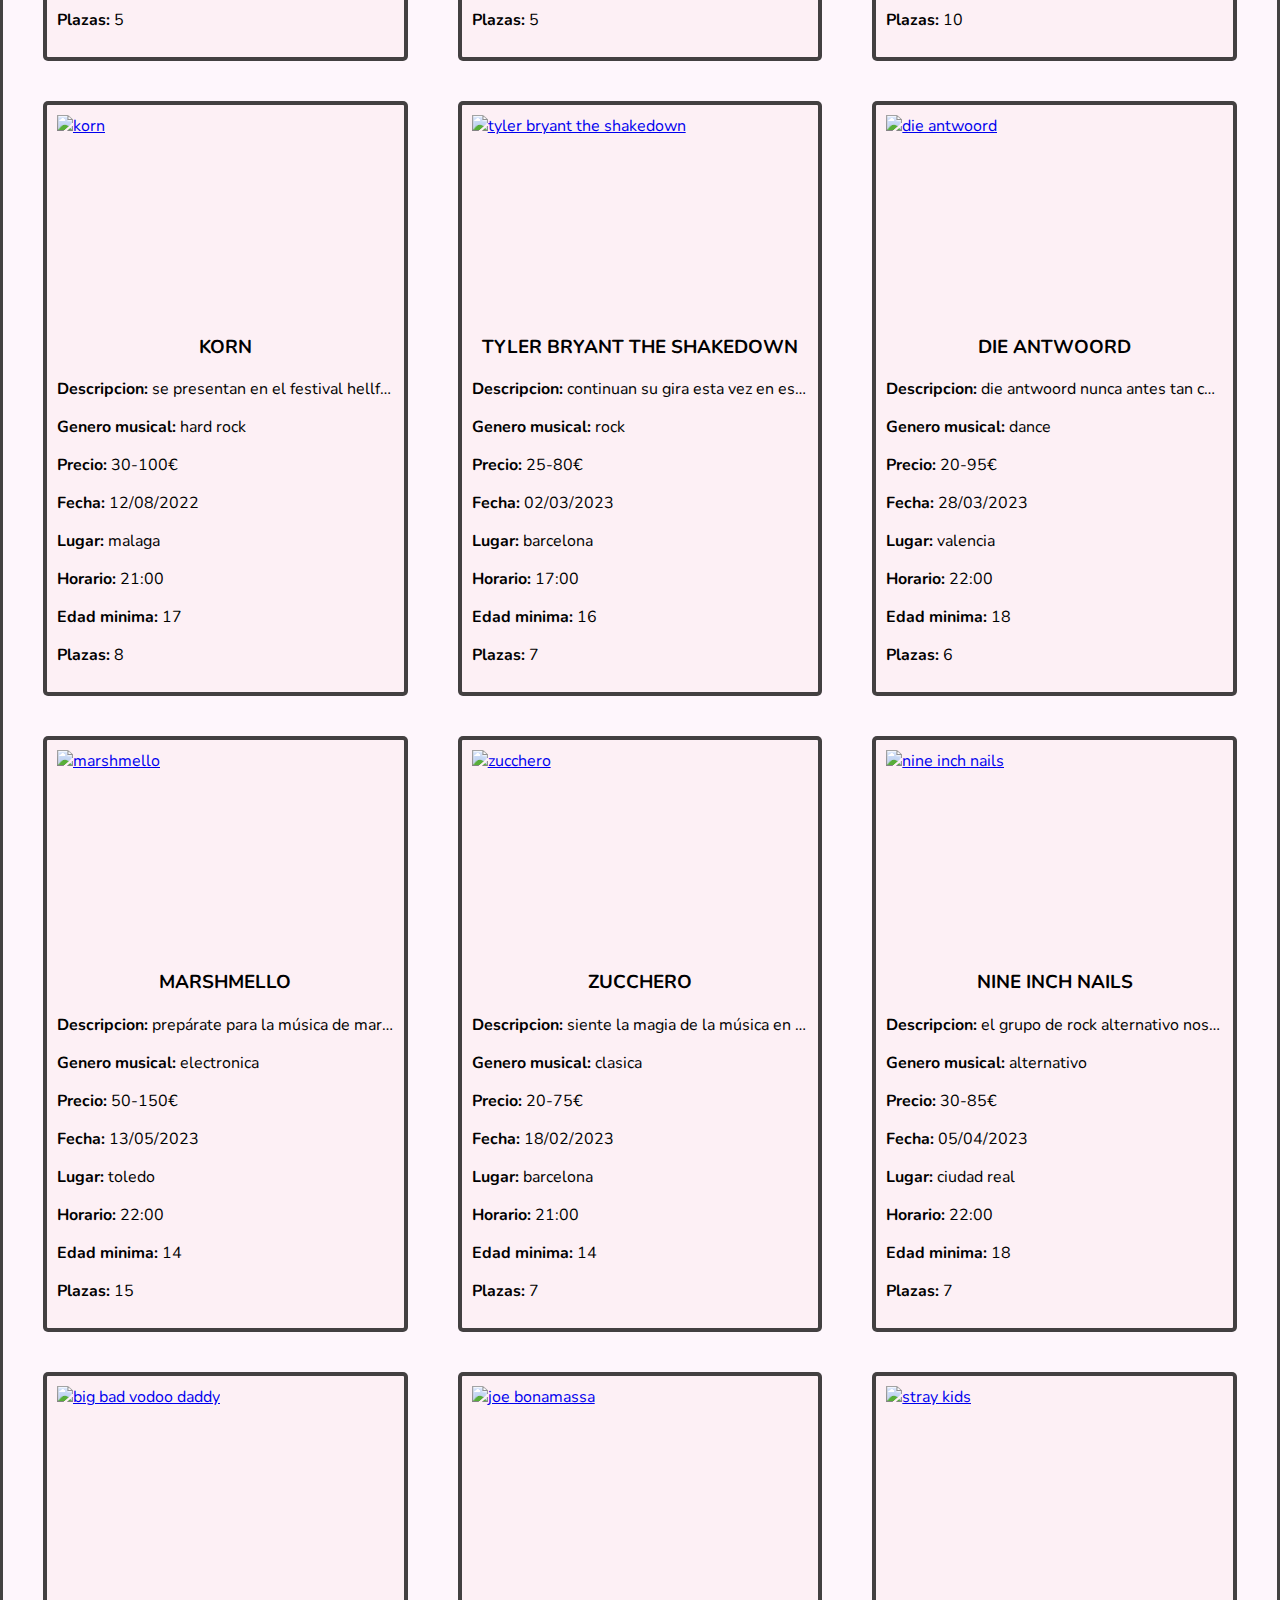
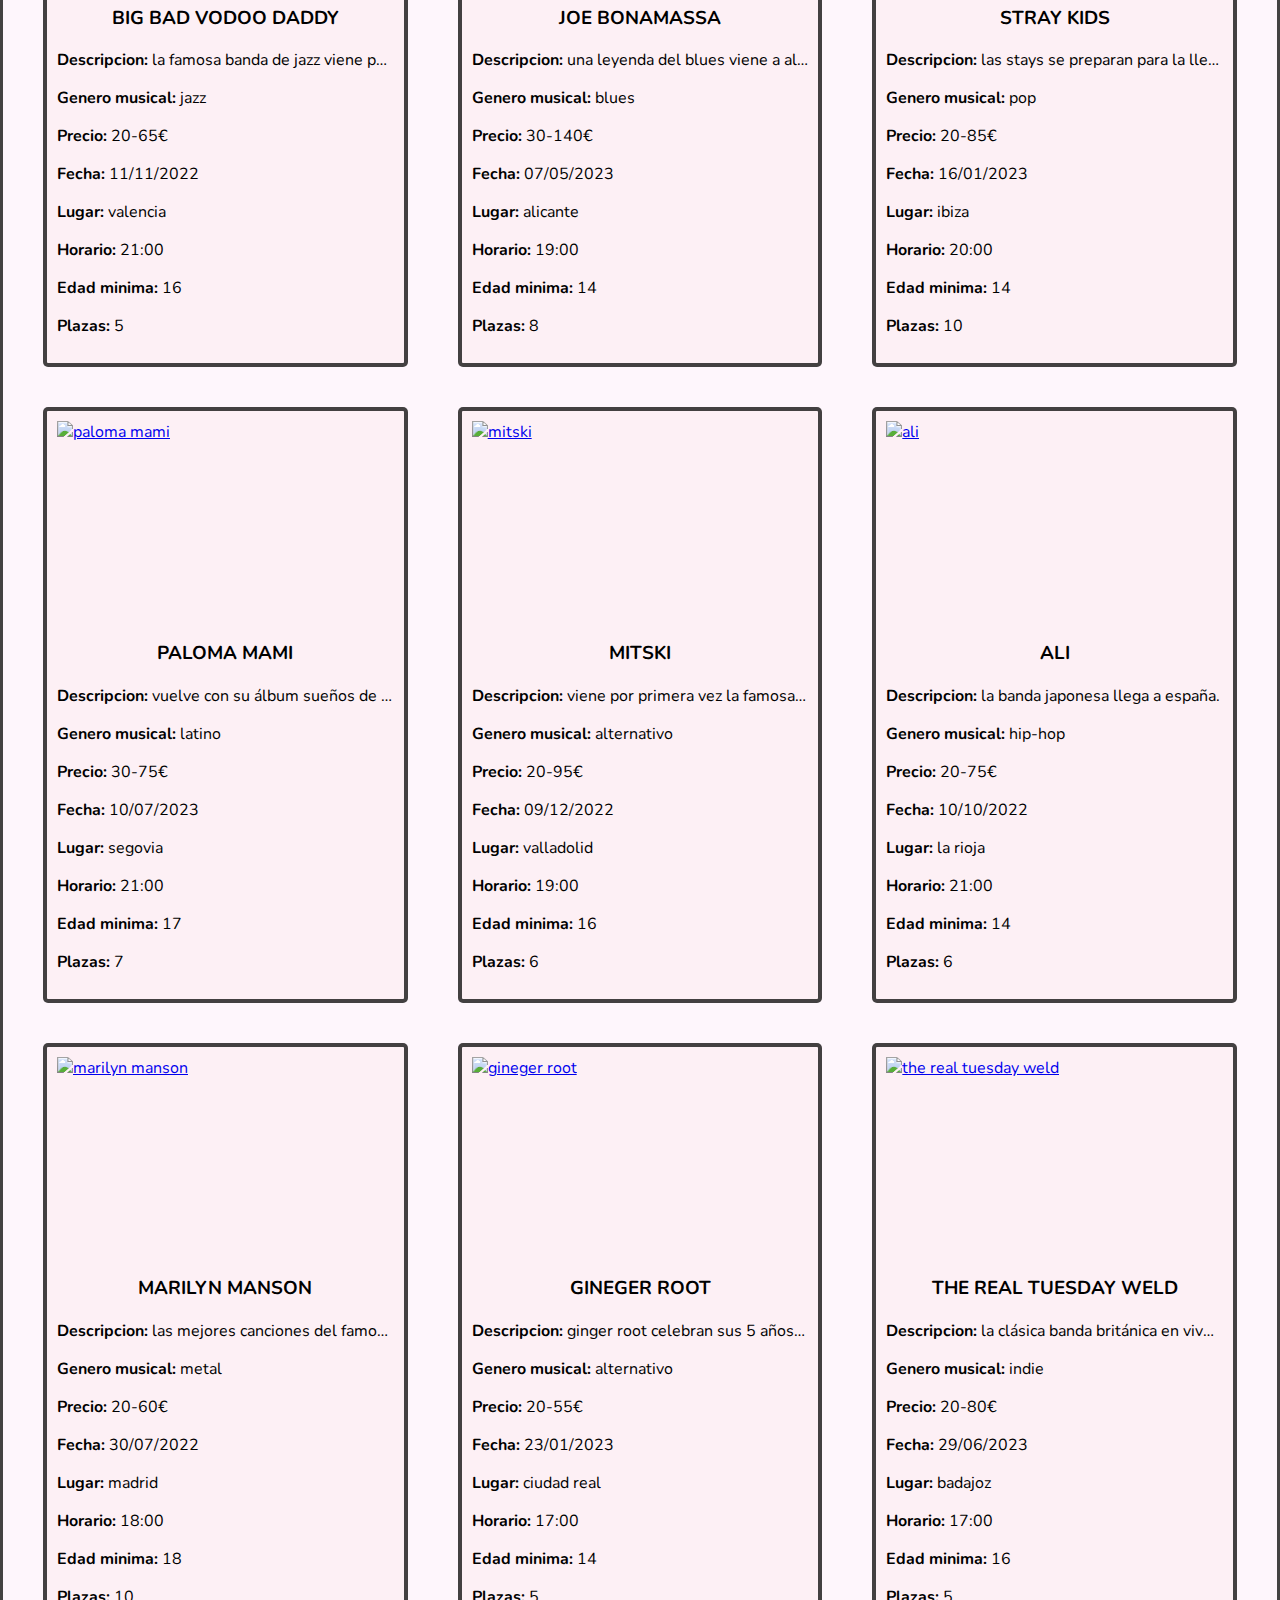
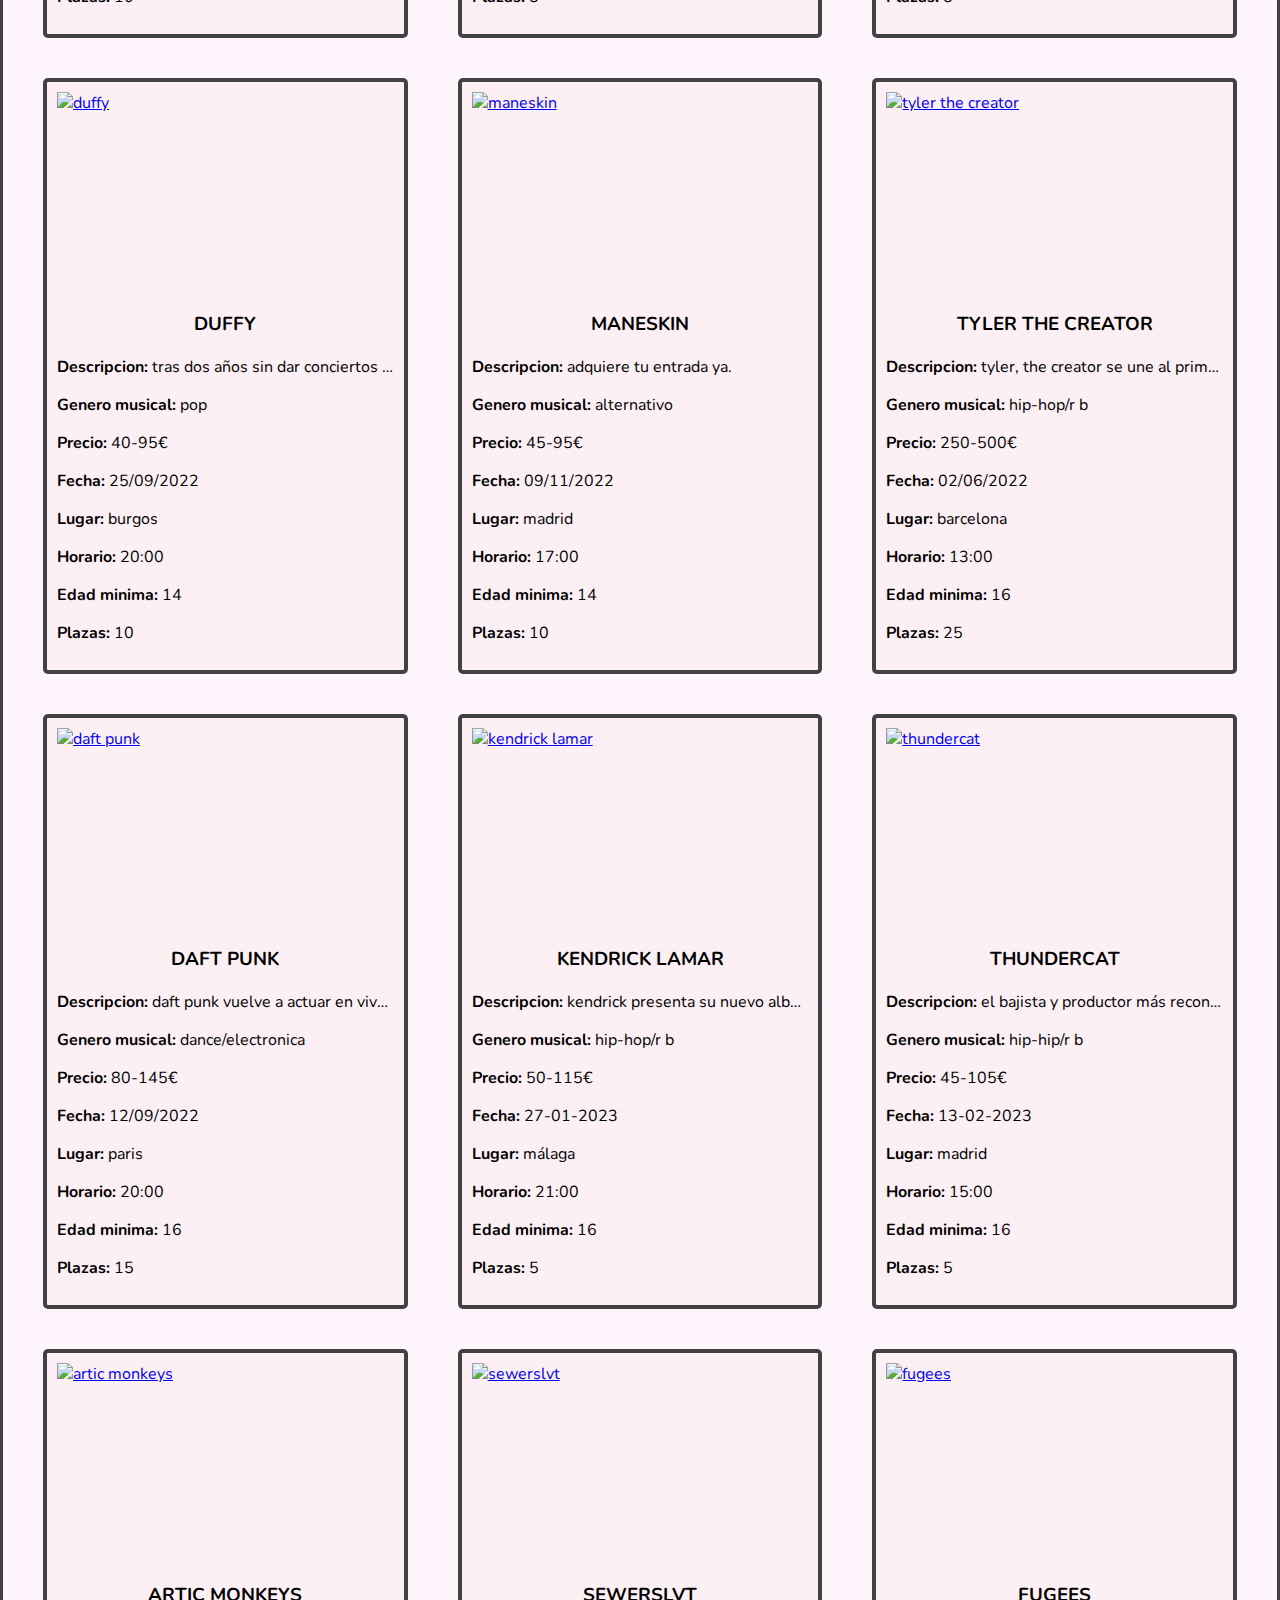
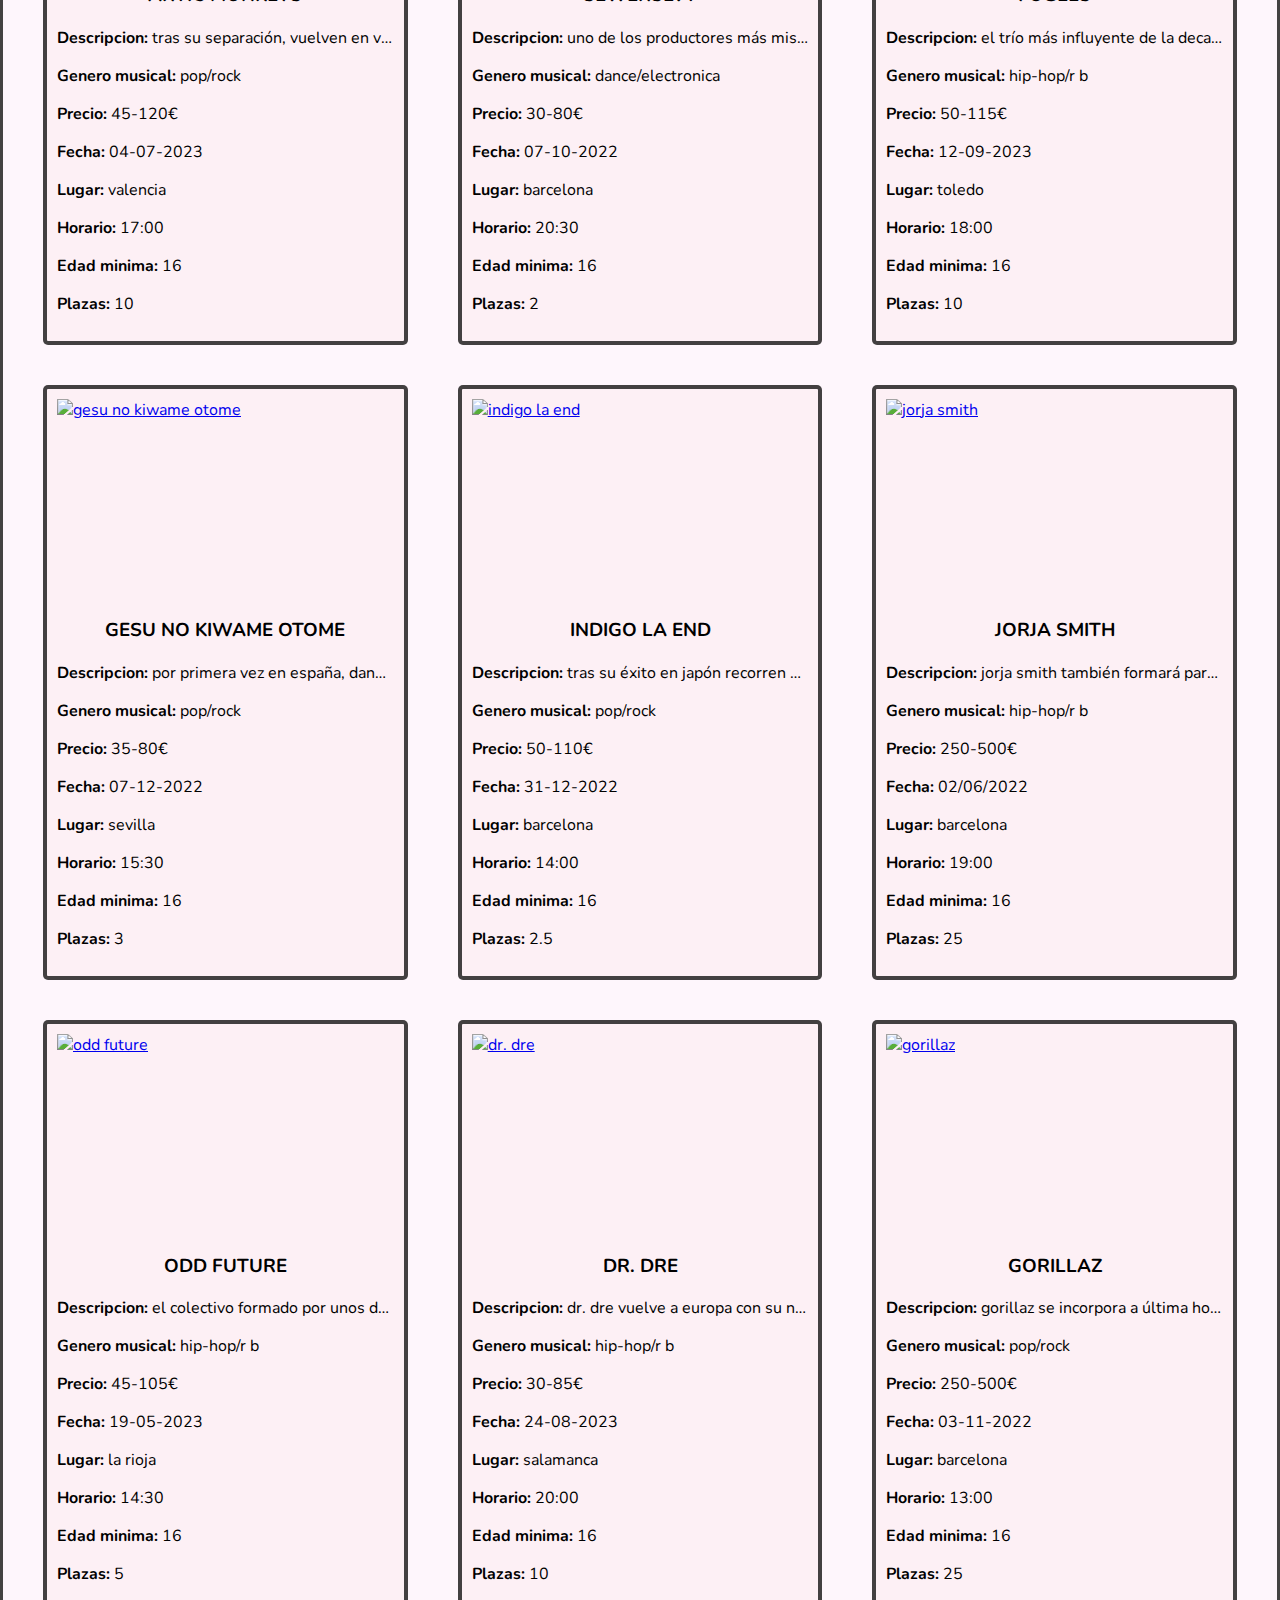
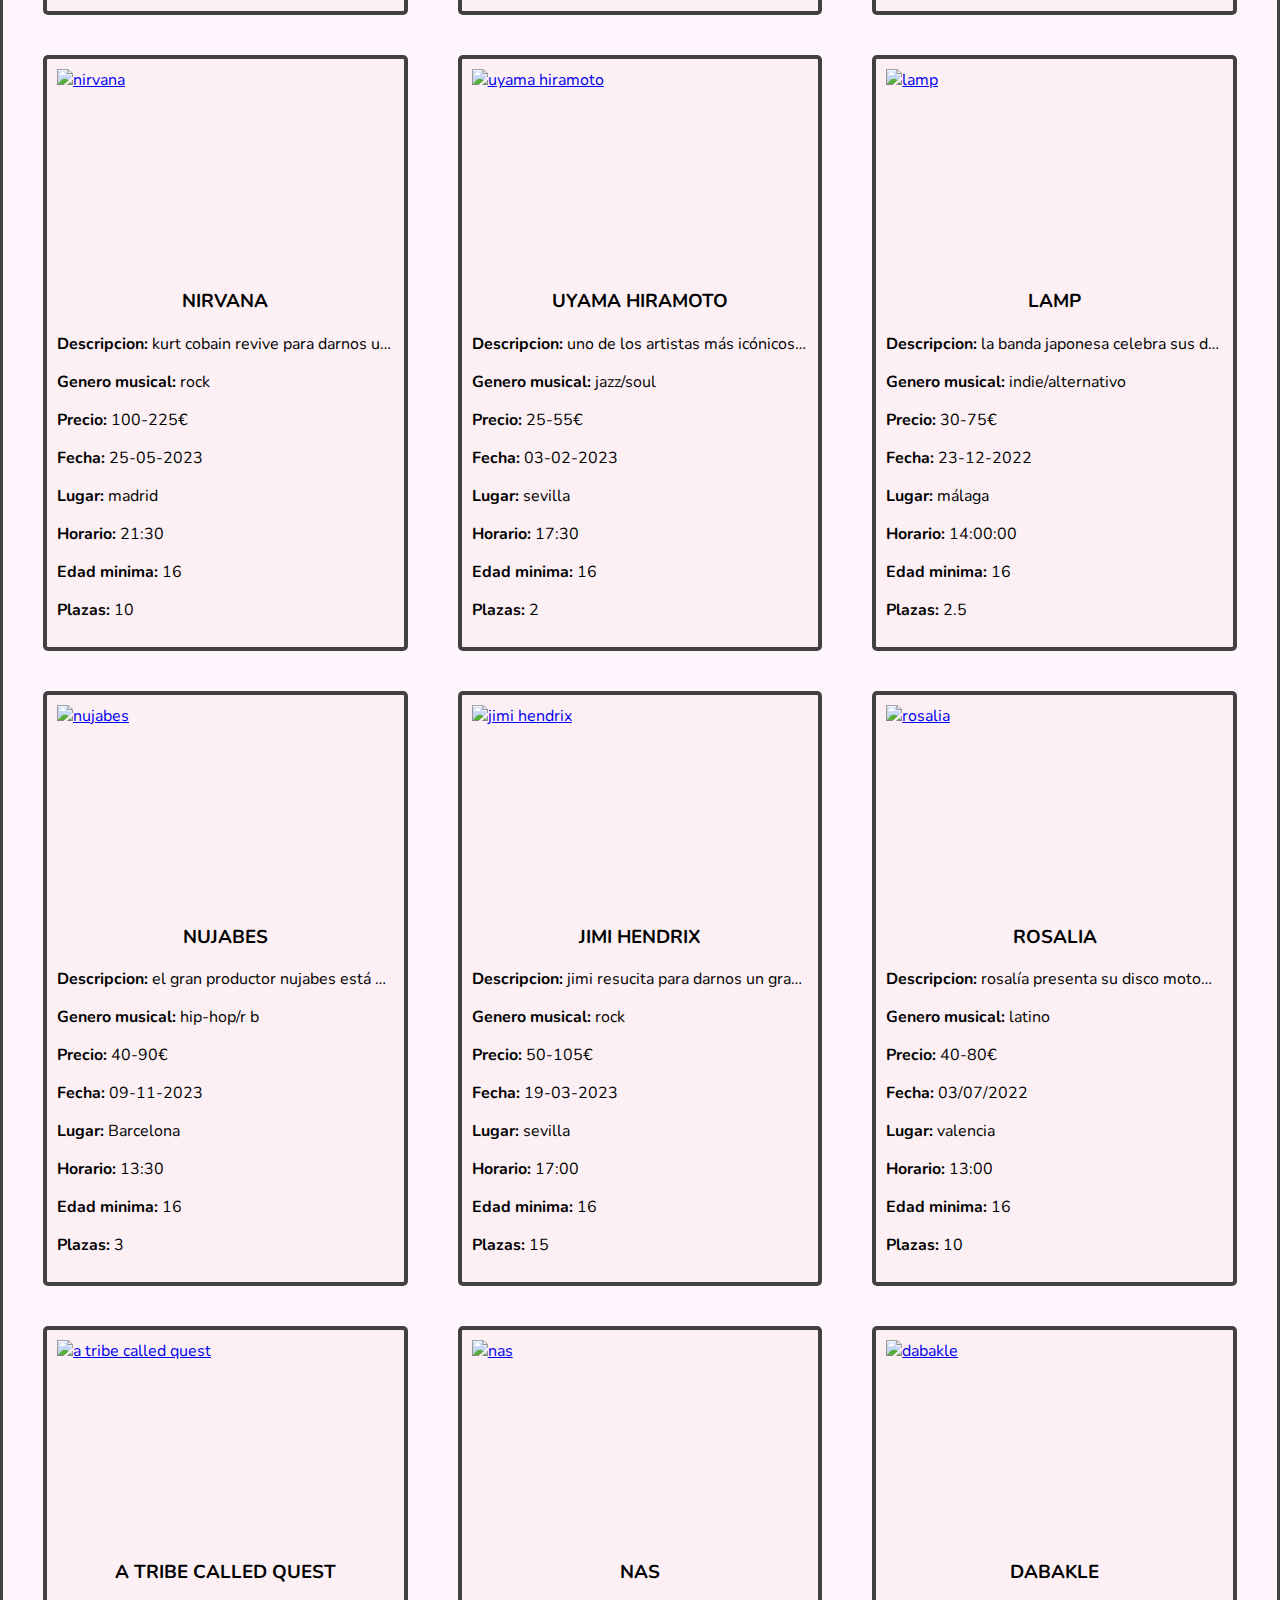
==== commit 303d80b9: "function for the search bar added" ====
--- a/index.html
+++ b/index.html
@@ -24,8 +24,8 @@
         </div>
 
         <div class="buscador">
-          <input type="text" class="buscar_texto">
-          <a href="" class="boton">
+          <input type="text" class="buscar_texto" id="search_input">
+          <a onclick="searchfunction()" class="boton" id="search_button">
             <i class="icon-buscar"></i>
           </a>
         </div>
@@ -54,10 +54,10 @@
 
     <main>
       <div class="main">
-        <article class="container-conciertos">
+        <article class="container-conciertos1">
           <article class="mas-buscados">
             <header>
-              <h2 class="article-h2">Los mas buscados</h2>
+              <h2 class="article-h2"">Los mas buscados</h2>
             </header>
 
           </article>
--- a/assets/style.css
+++ b/assets/style.css
@@ -108,6 +108,26 @@
   background-color: rgba(250, 240, 240, 0.1);
 }
 
+.container-conciertos1 > .concierto {
+  text-align: justify;
+  padding: 20px 40px 20px 40px;
+  background-color: rgba(255, 190, 250, 0.1);
+}
+
+.container-conciertos1 > .concierto > .div-image {
+  height: 100%;
+}
+
+.container-conciertos1 > .concierto > .div-image > .concierto-link > .image {
+  display: block;
+  margin: auto;
+  width: 50%;
+  height: 100%;
+  max-height: 450px;%;
+  border-radius: 10px;
+}
+
+
 .conciertos {
   display: grid;
   gap: 40px 50px;
@@ -310,6 +330,13 @@
 
 /* Extra small devices (phones, 600px and down) */
 @media only screen and (max-width: 600px) {
+
+  .container-conciertos1 > .concierto > .div-image > .concierto-link > .image {
+    display: block;
+    margin: auto;
+    width: 100%;
+    height: 100%;
+  }
 
 .article-h2 {
   text-align: center;
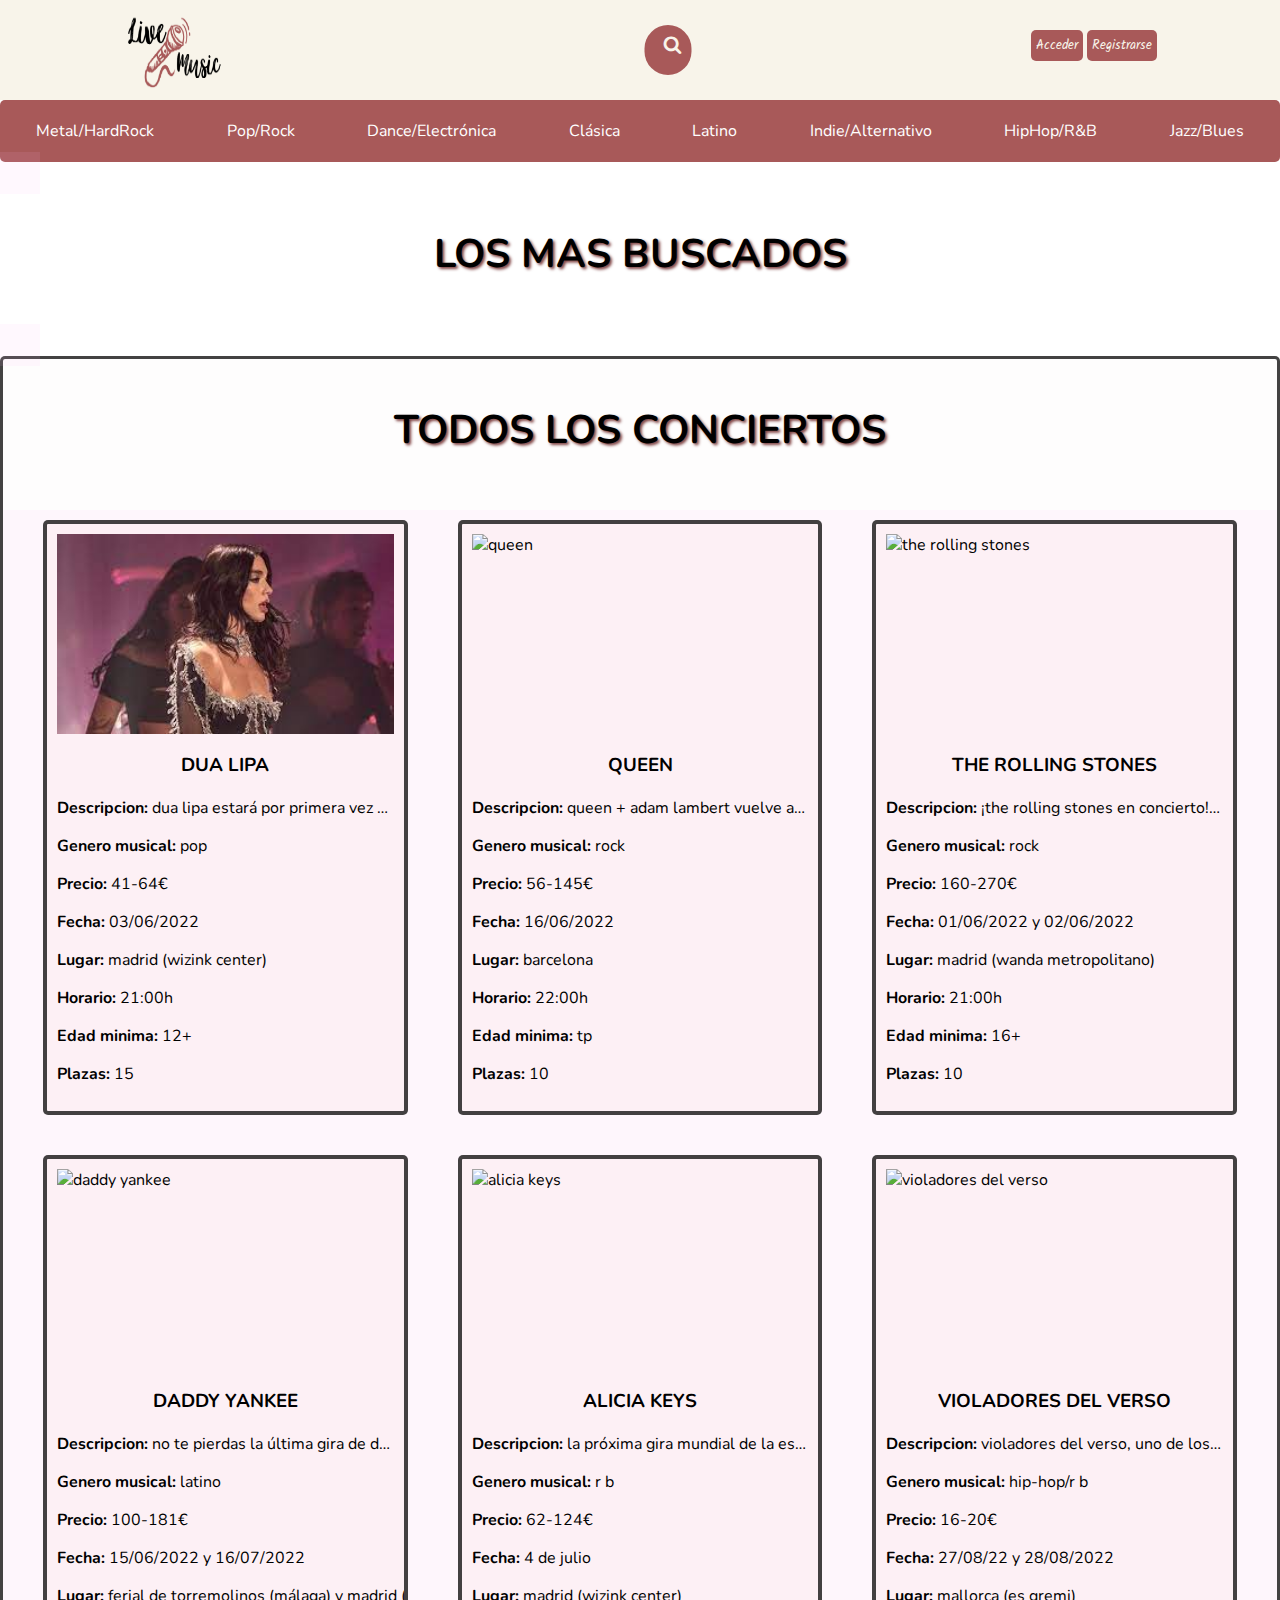
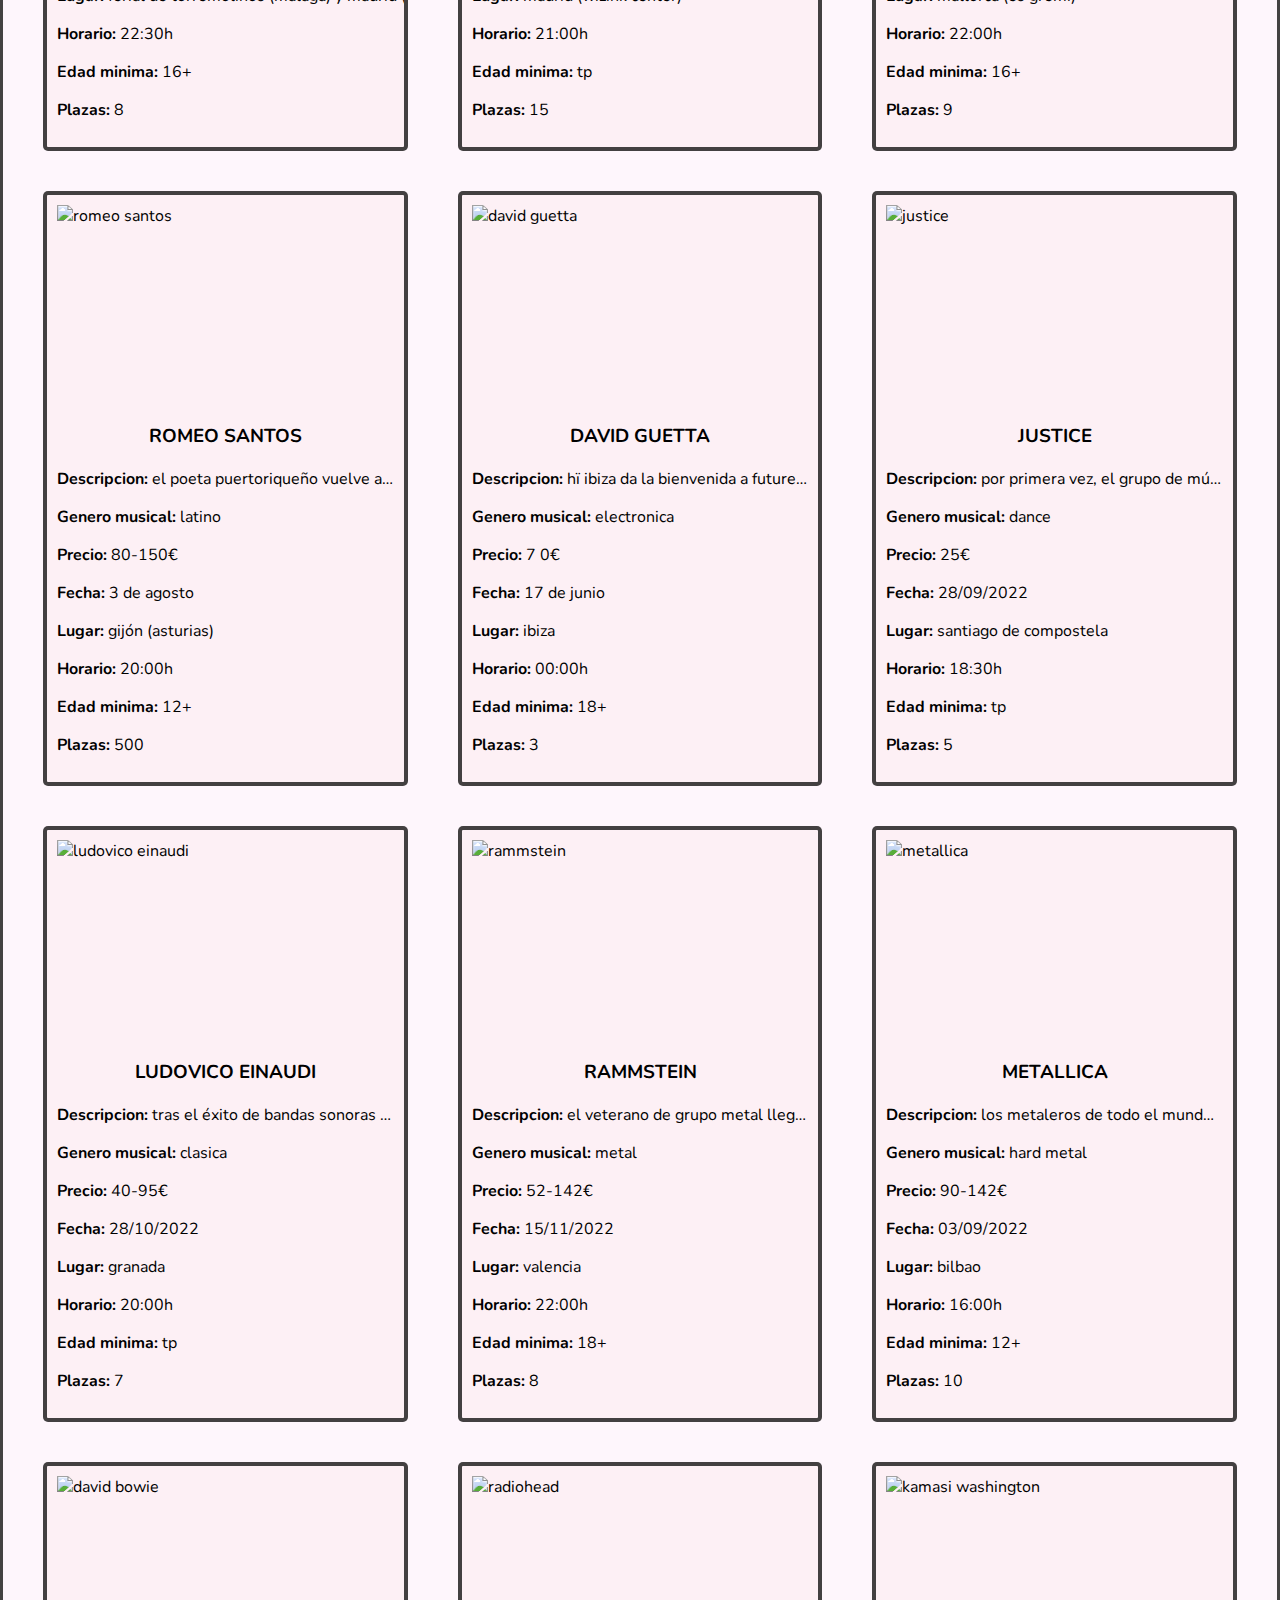
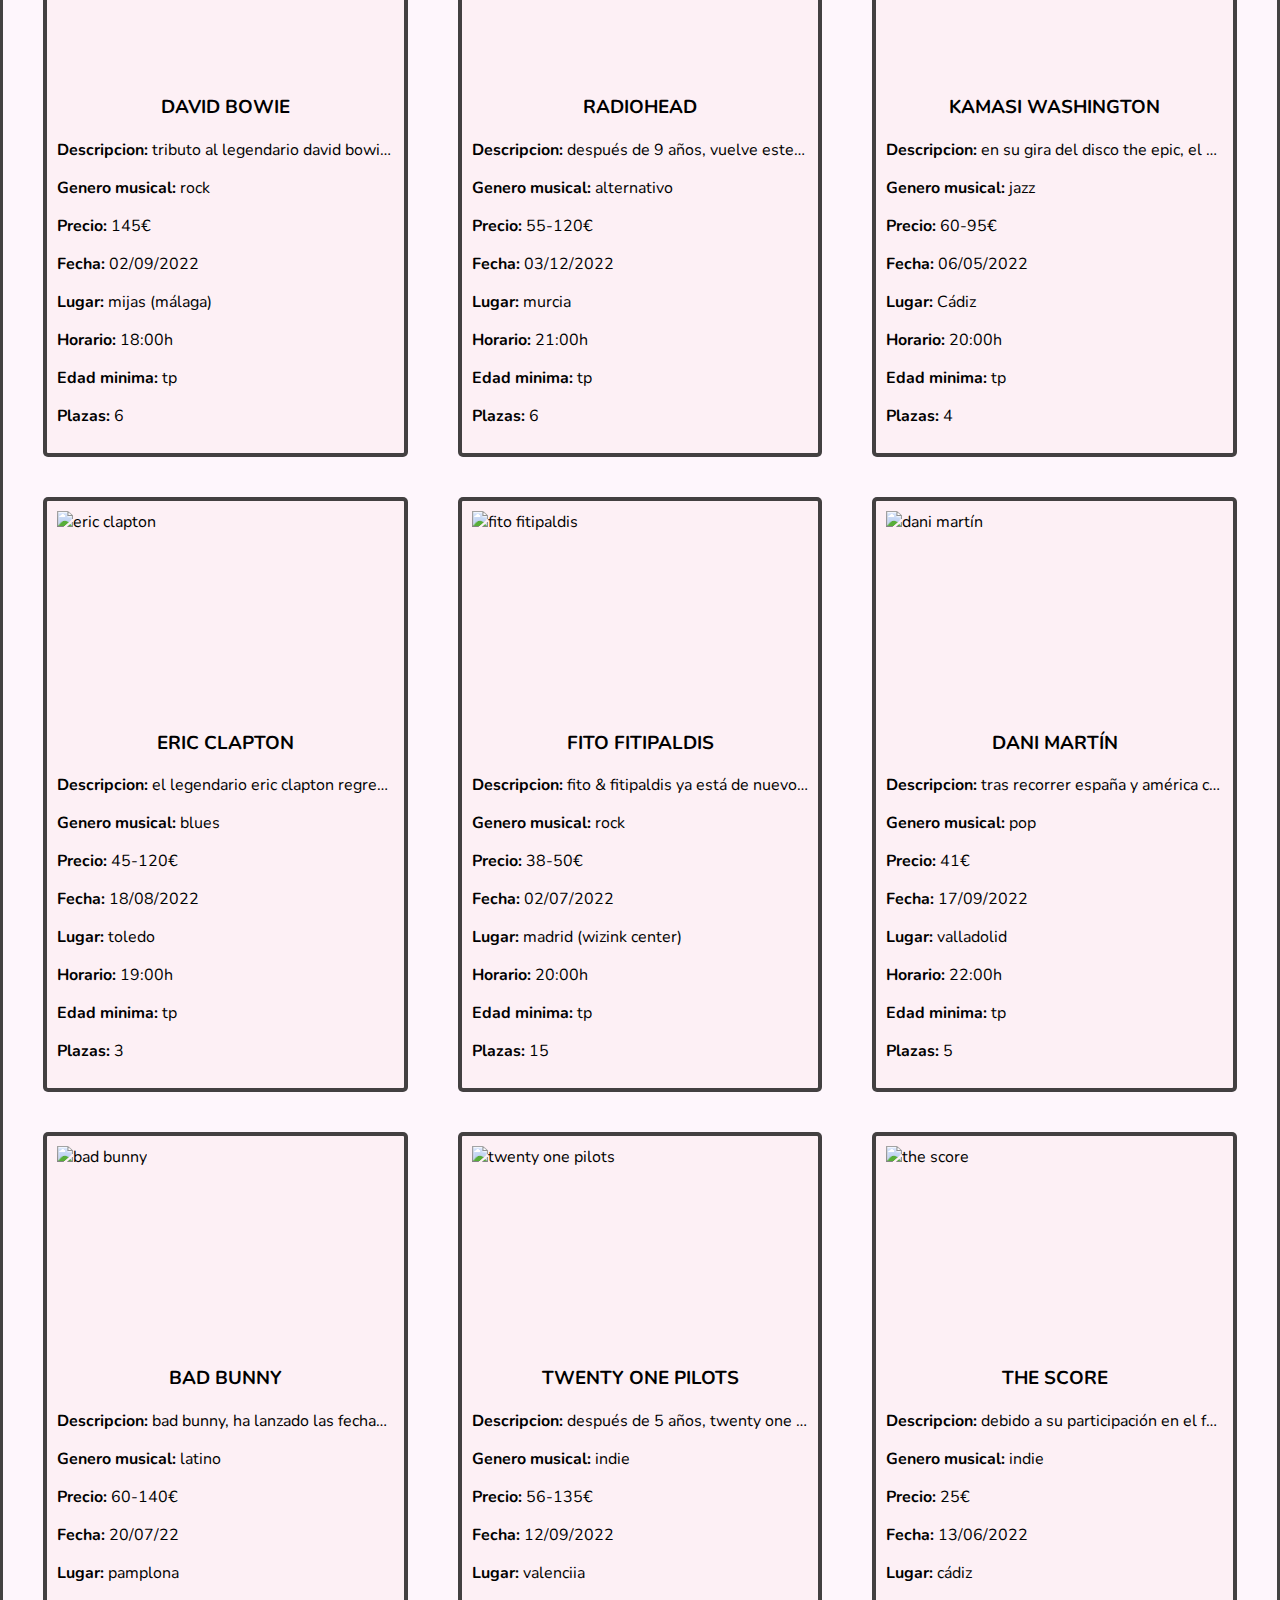
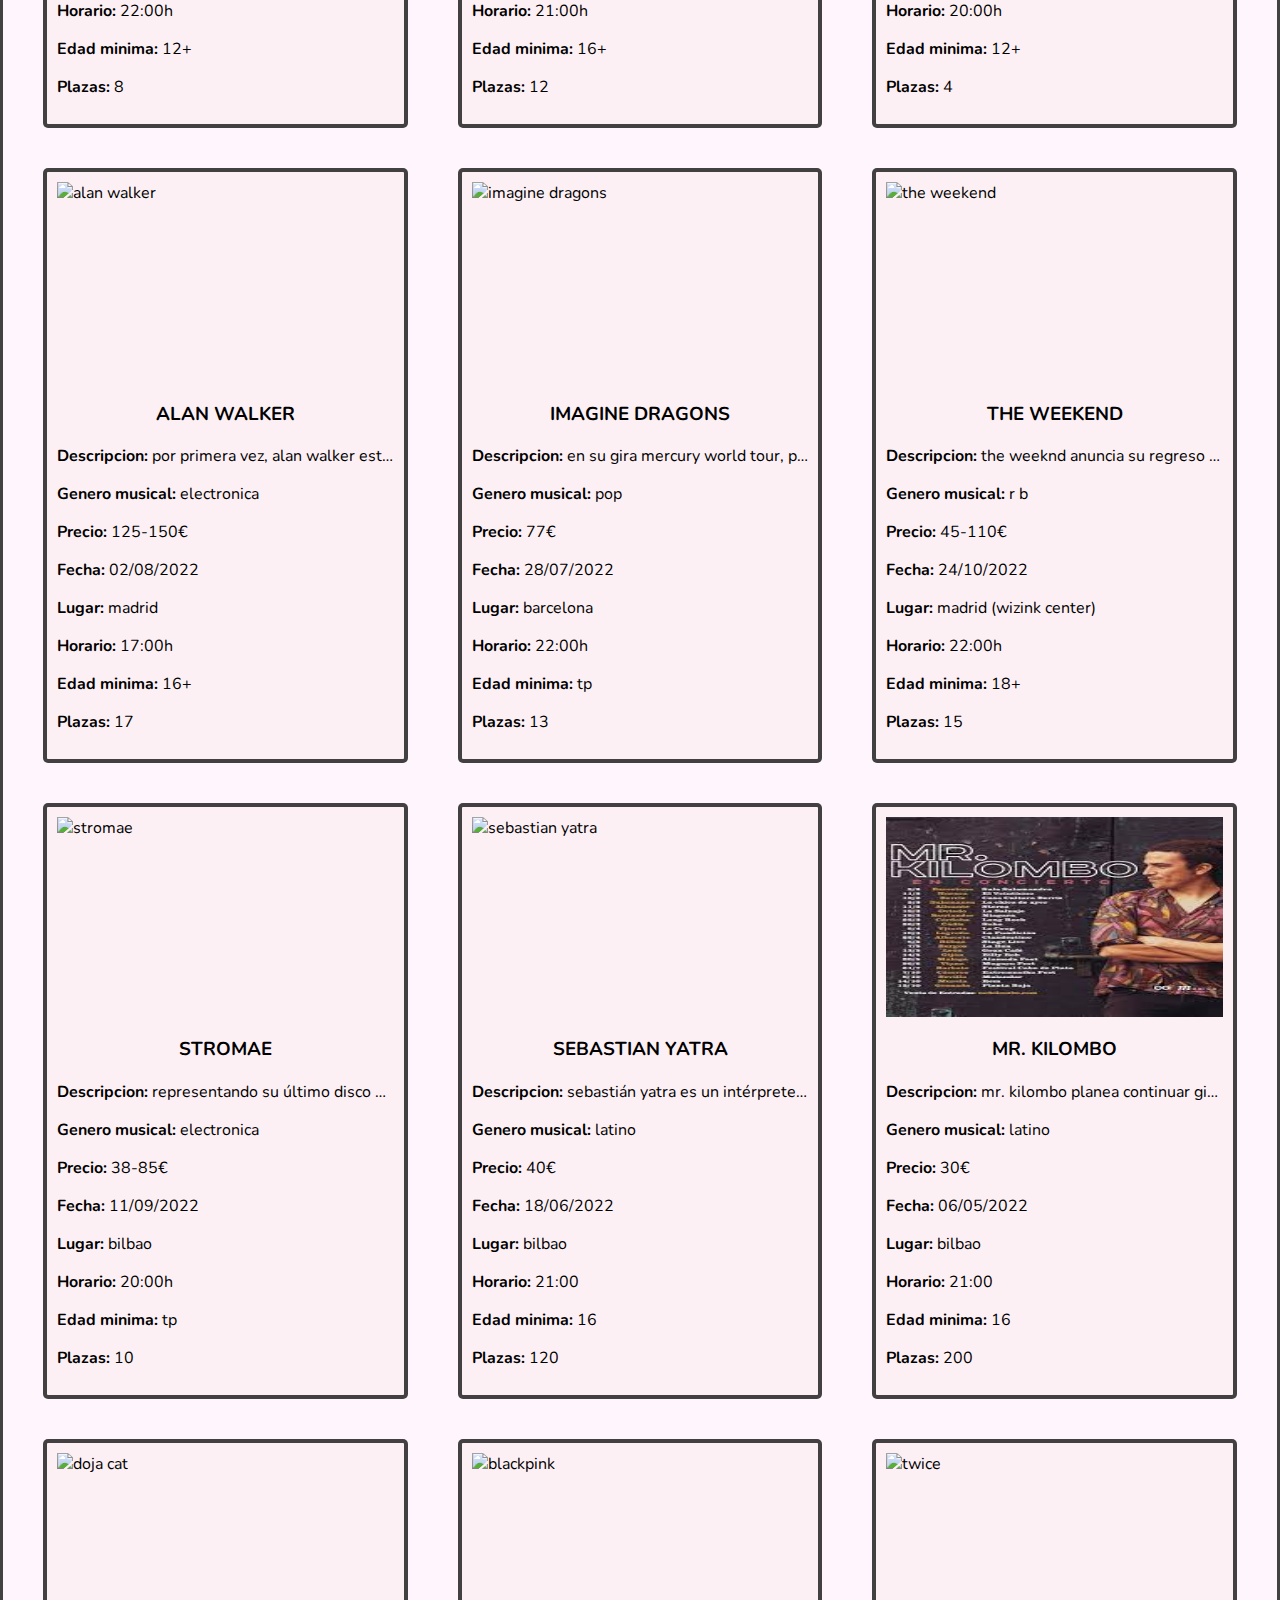
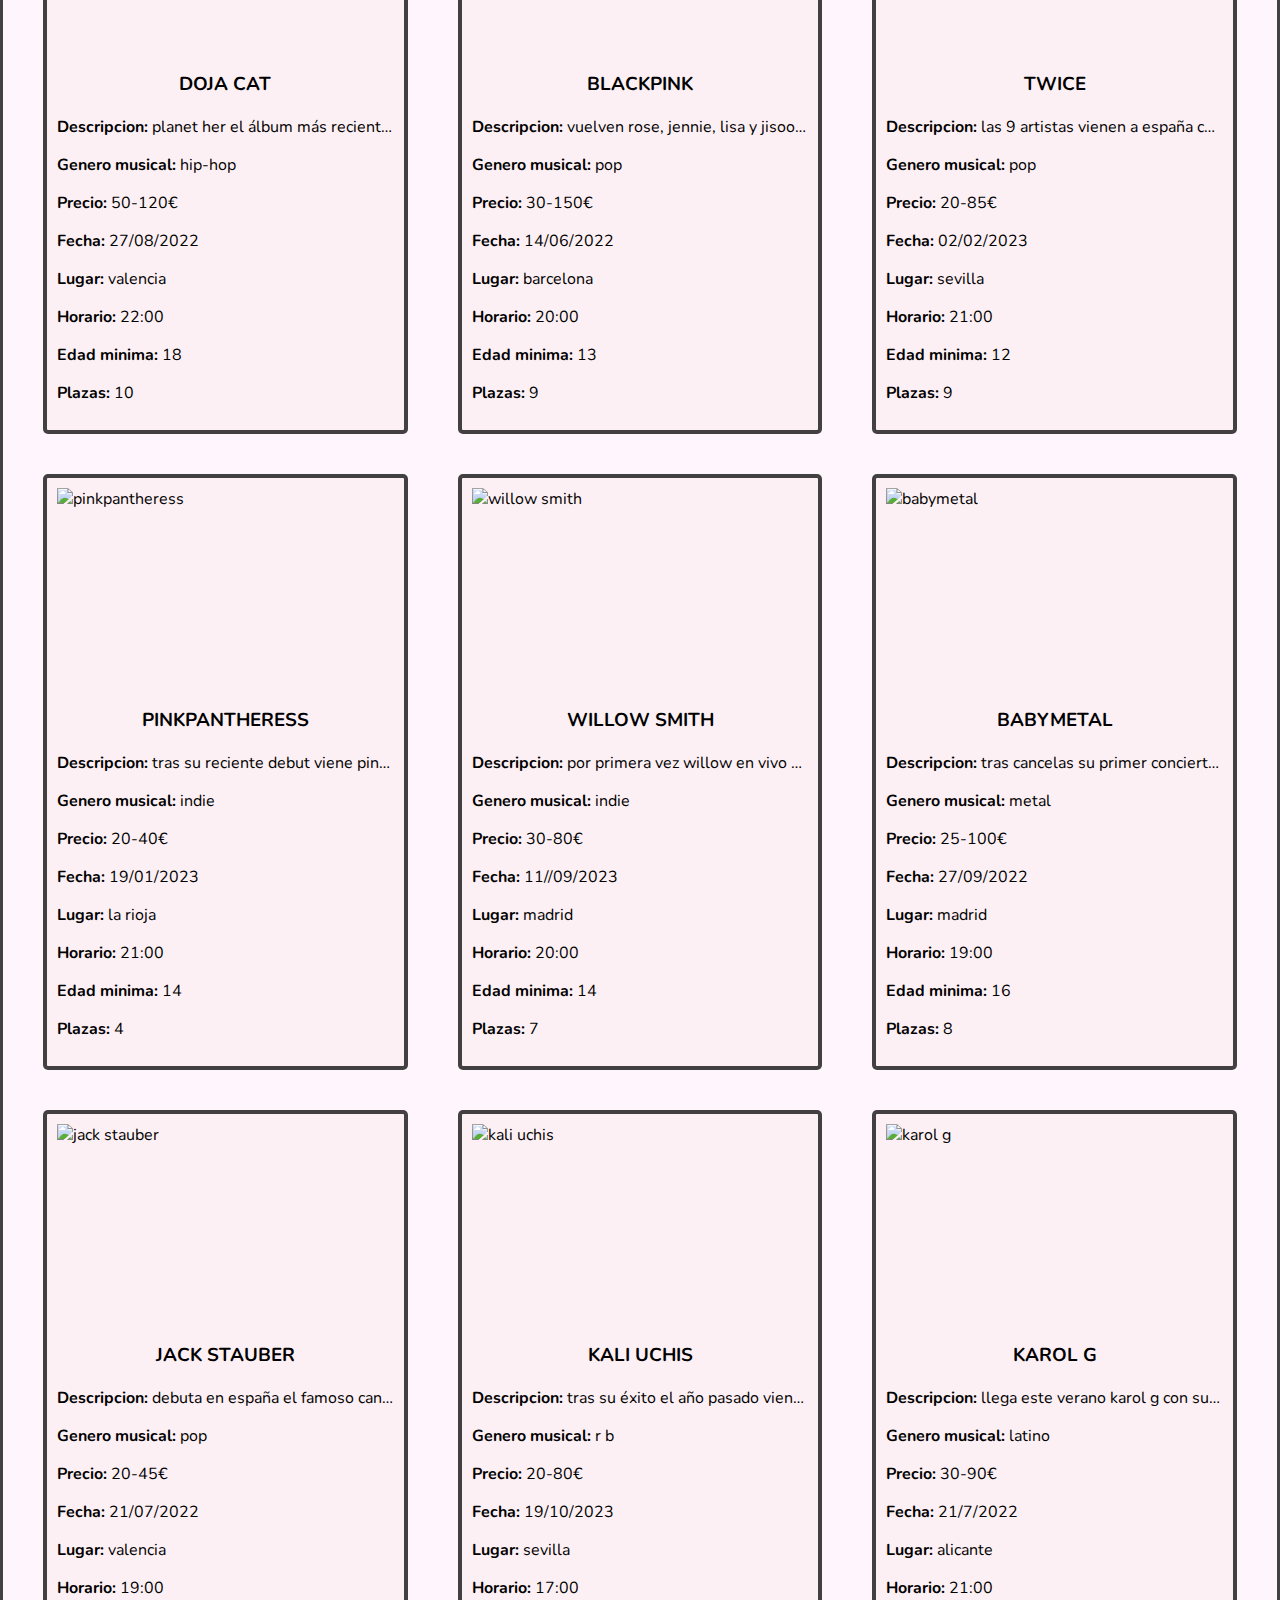
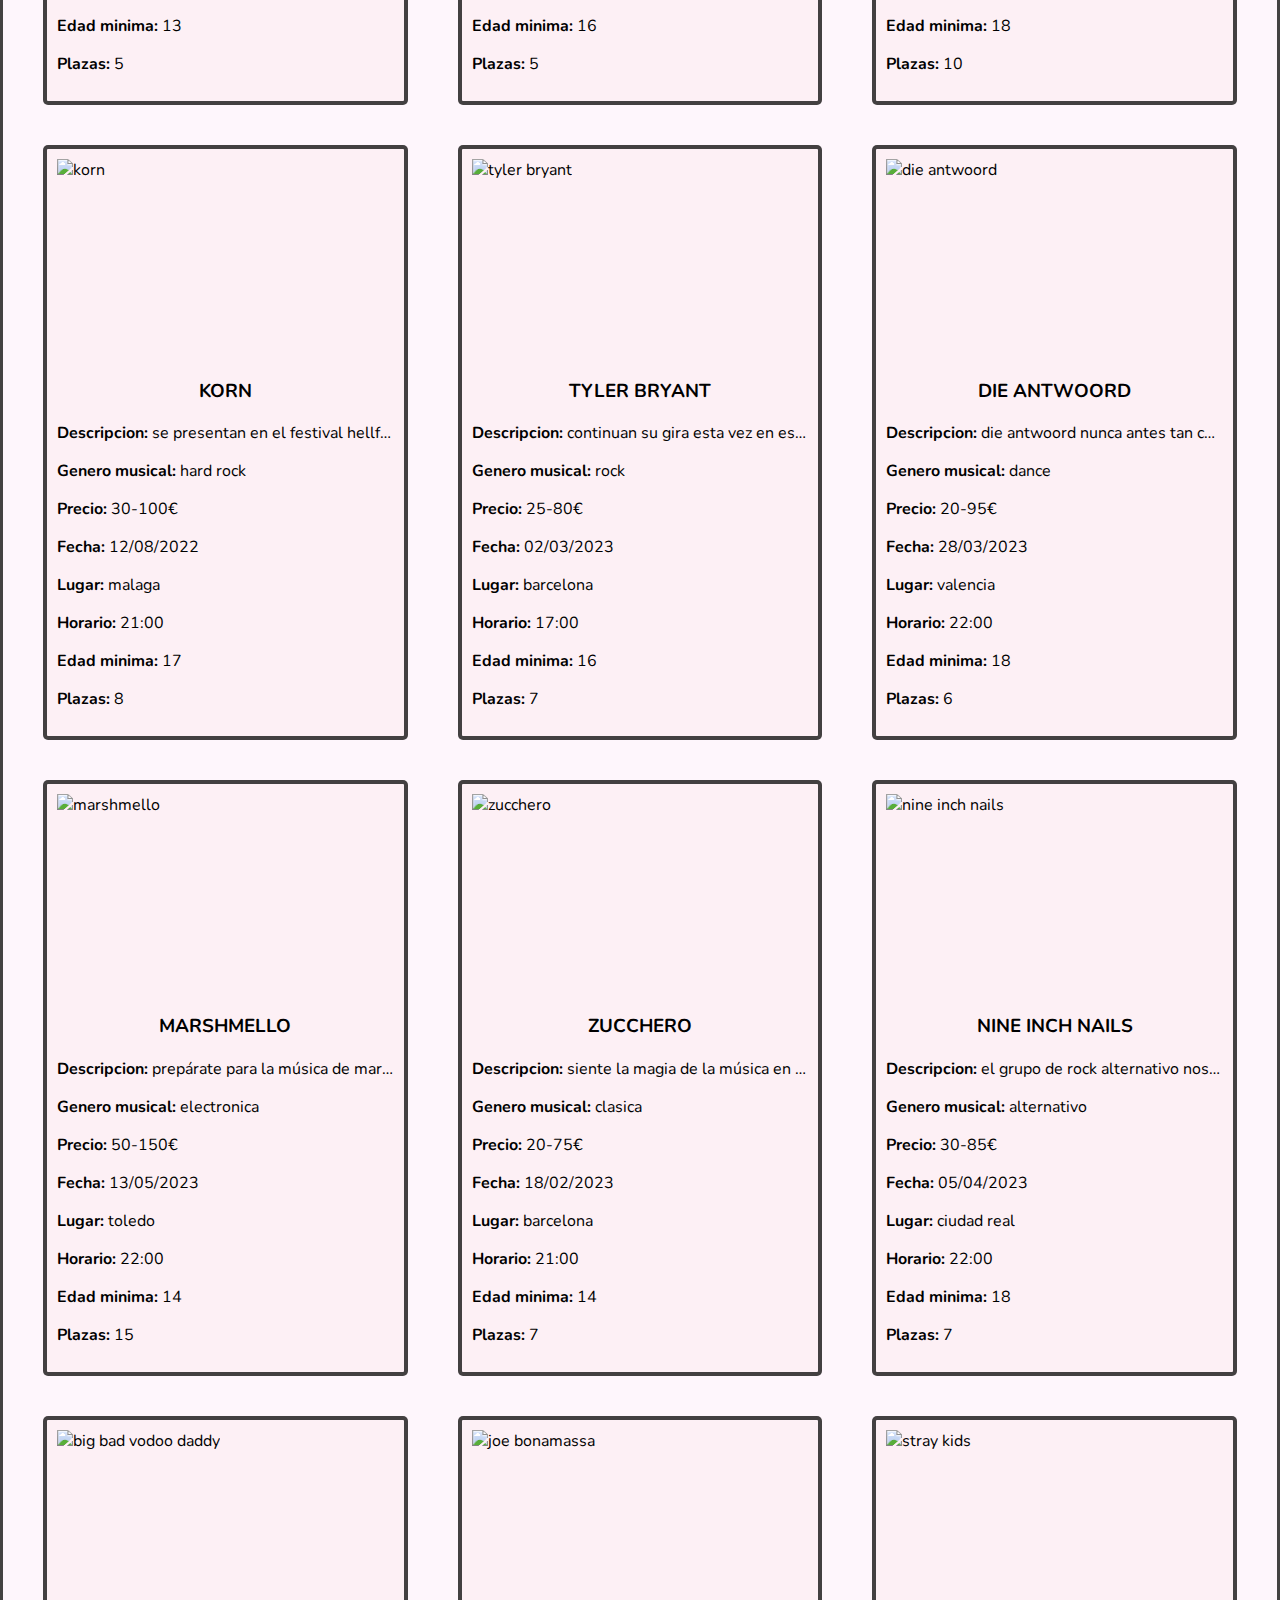
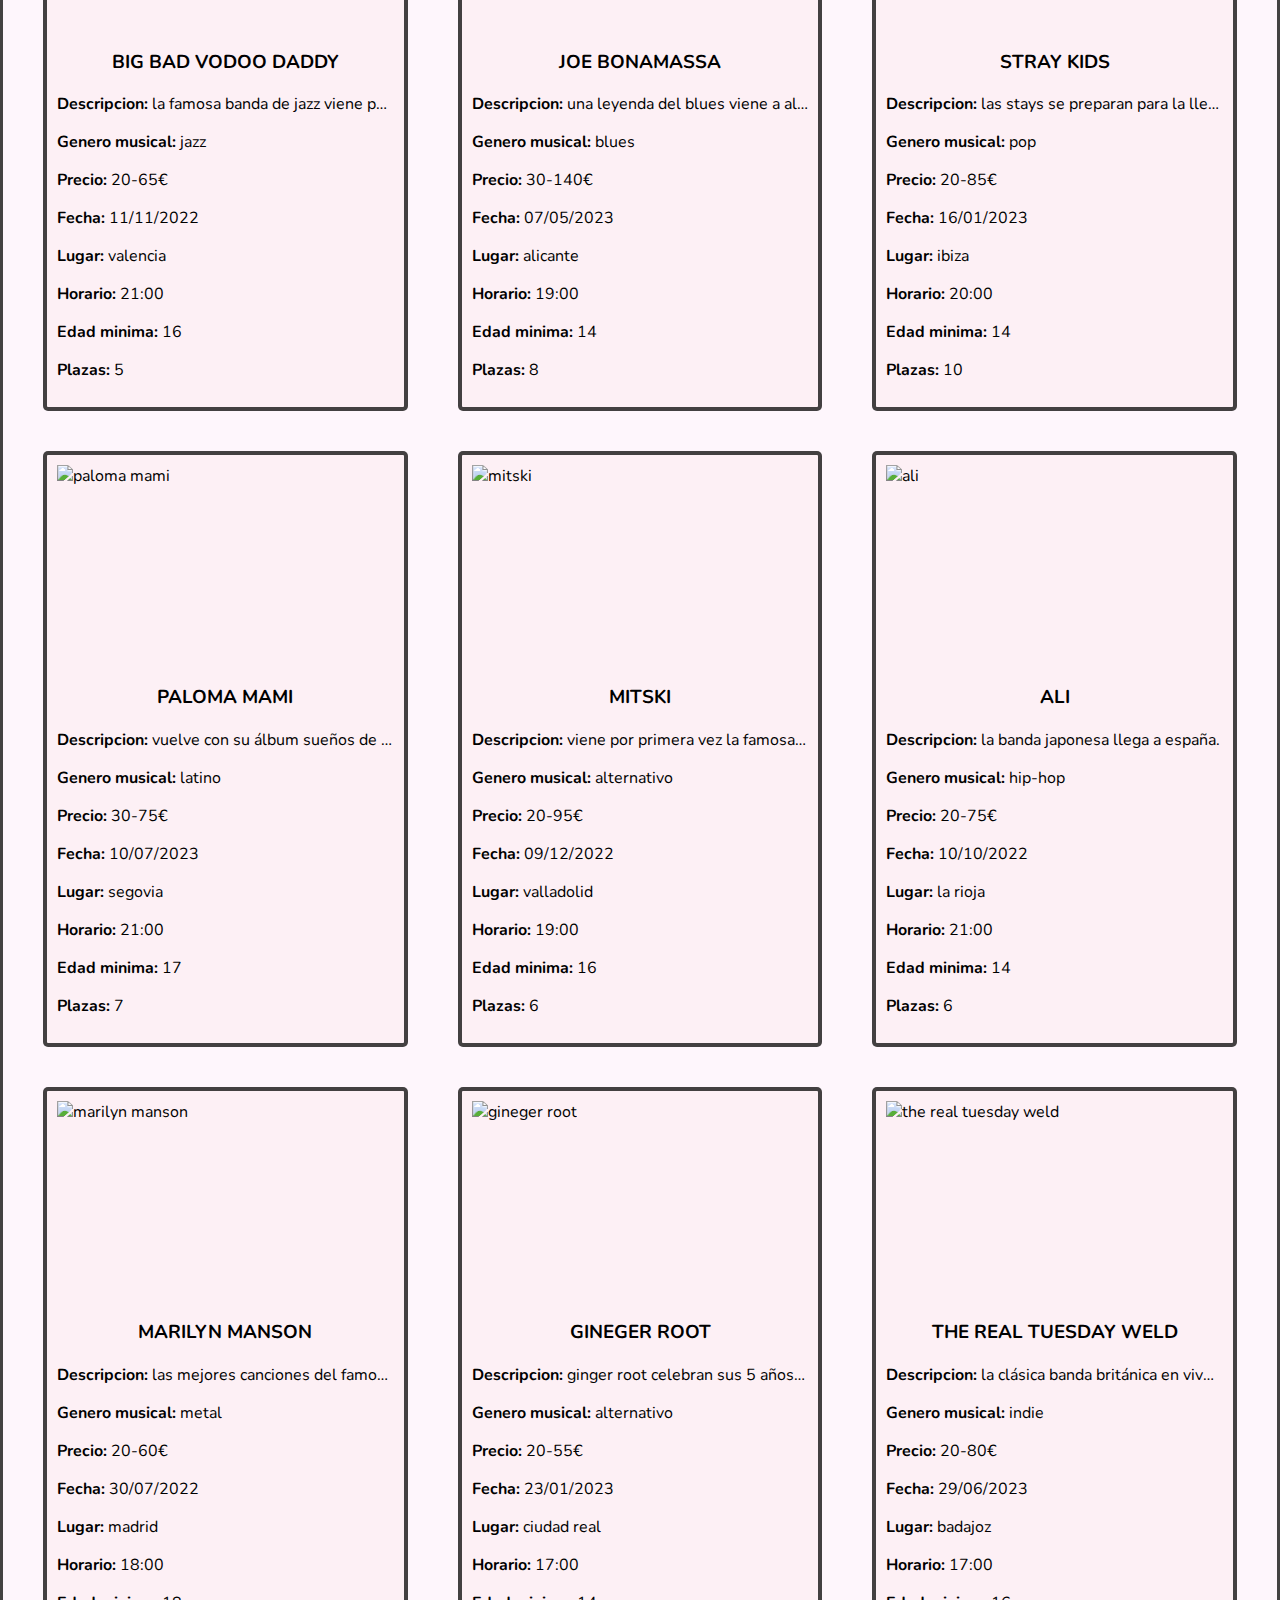
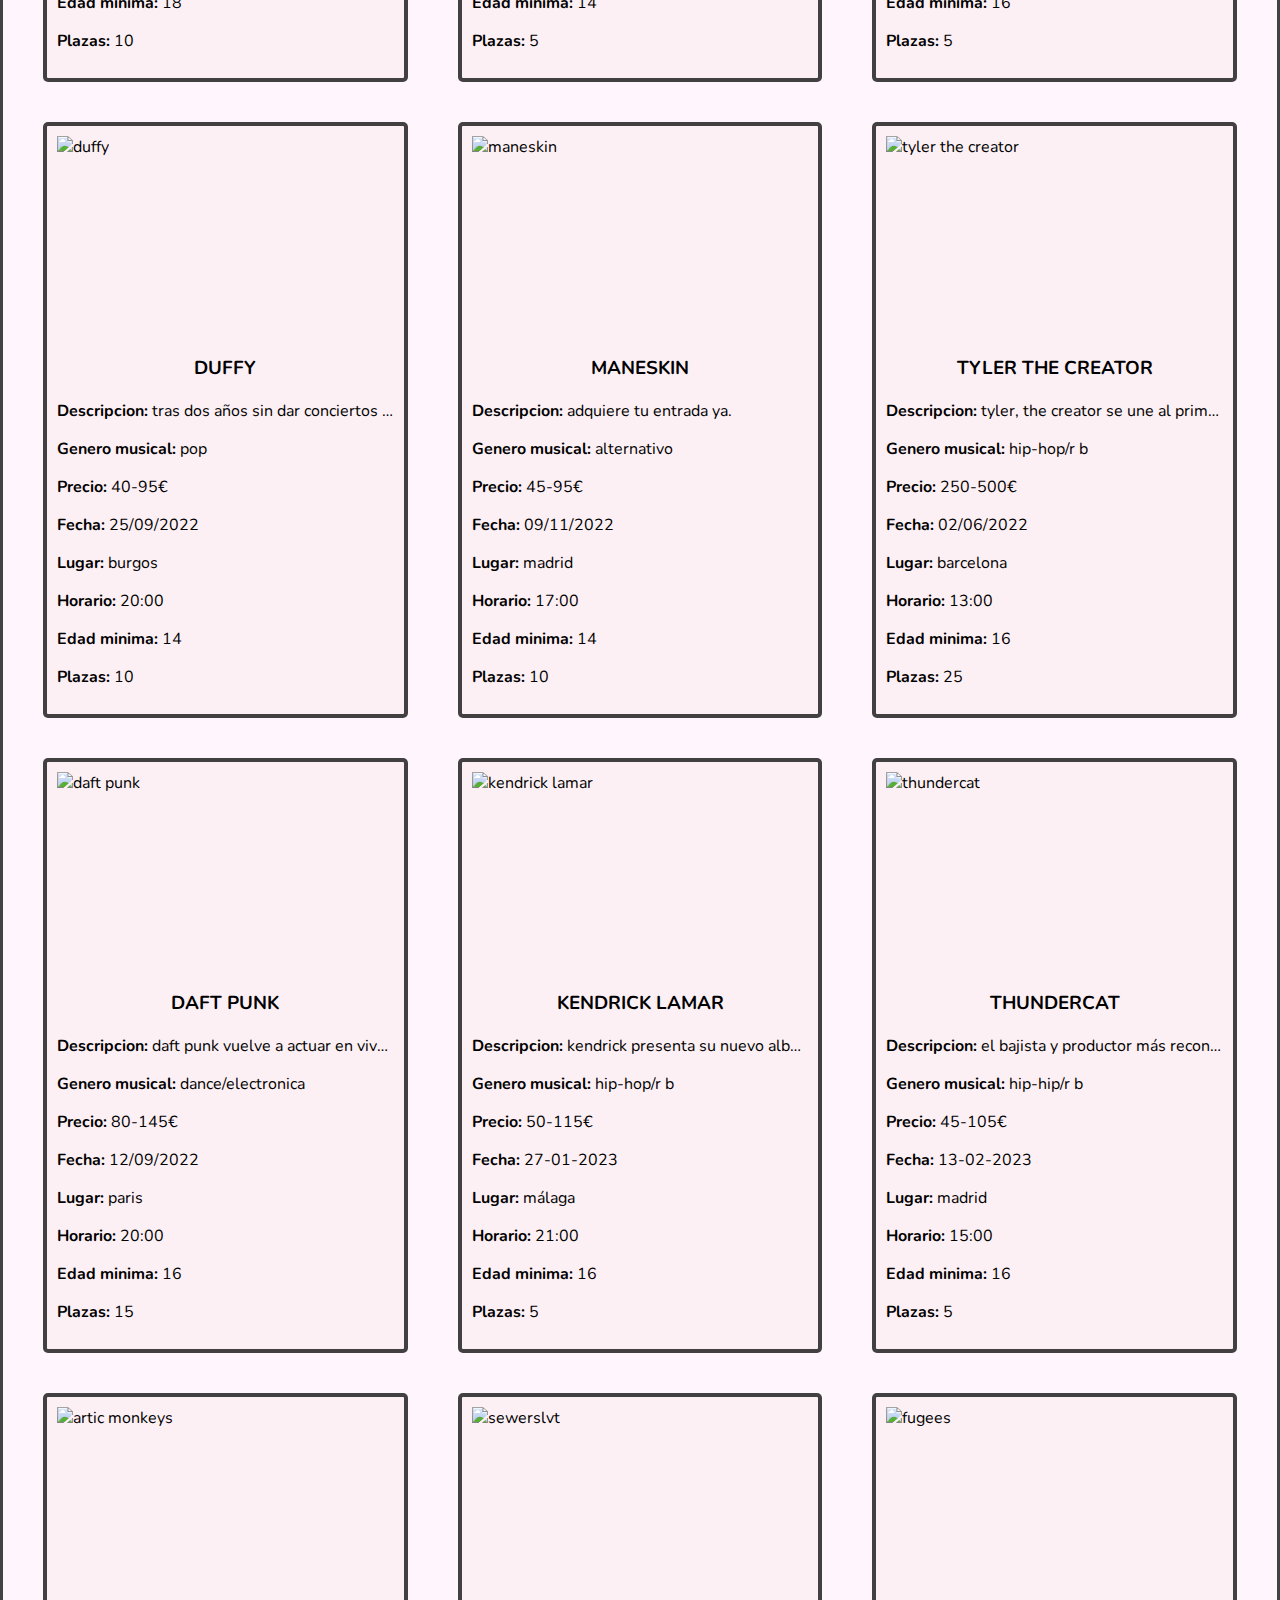
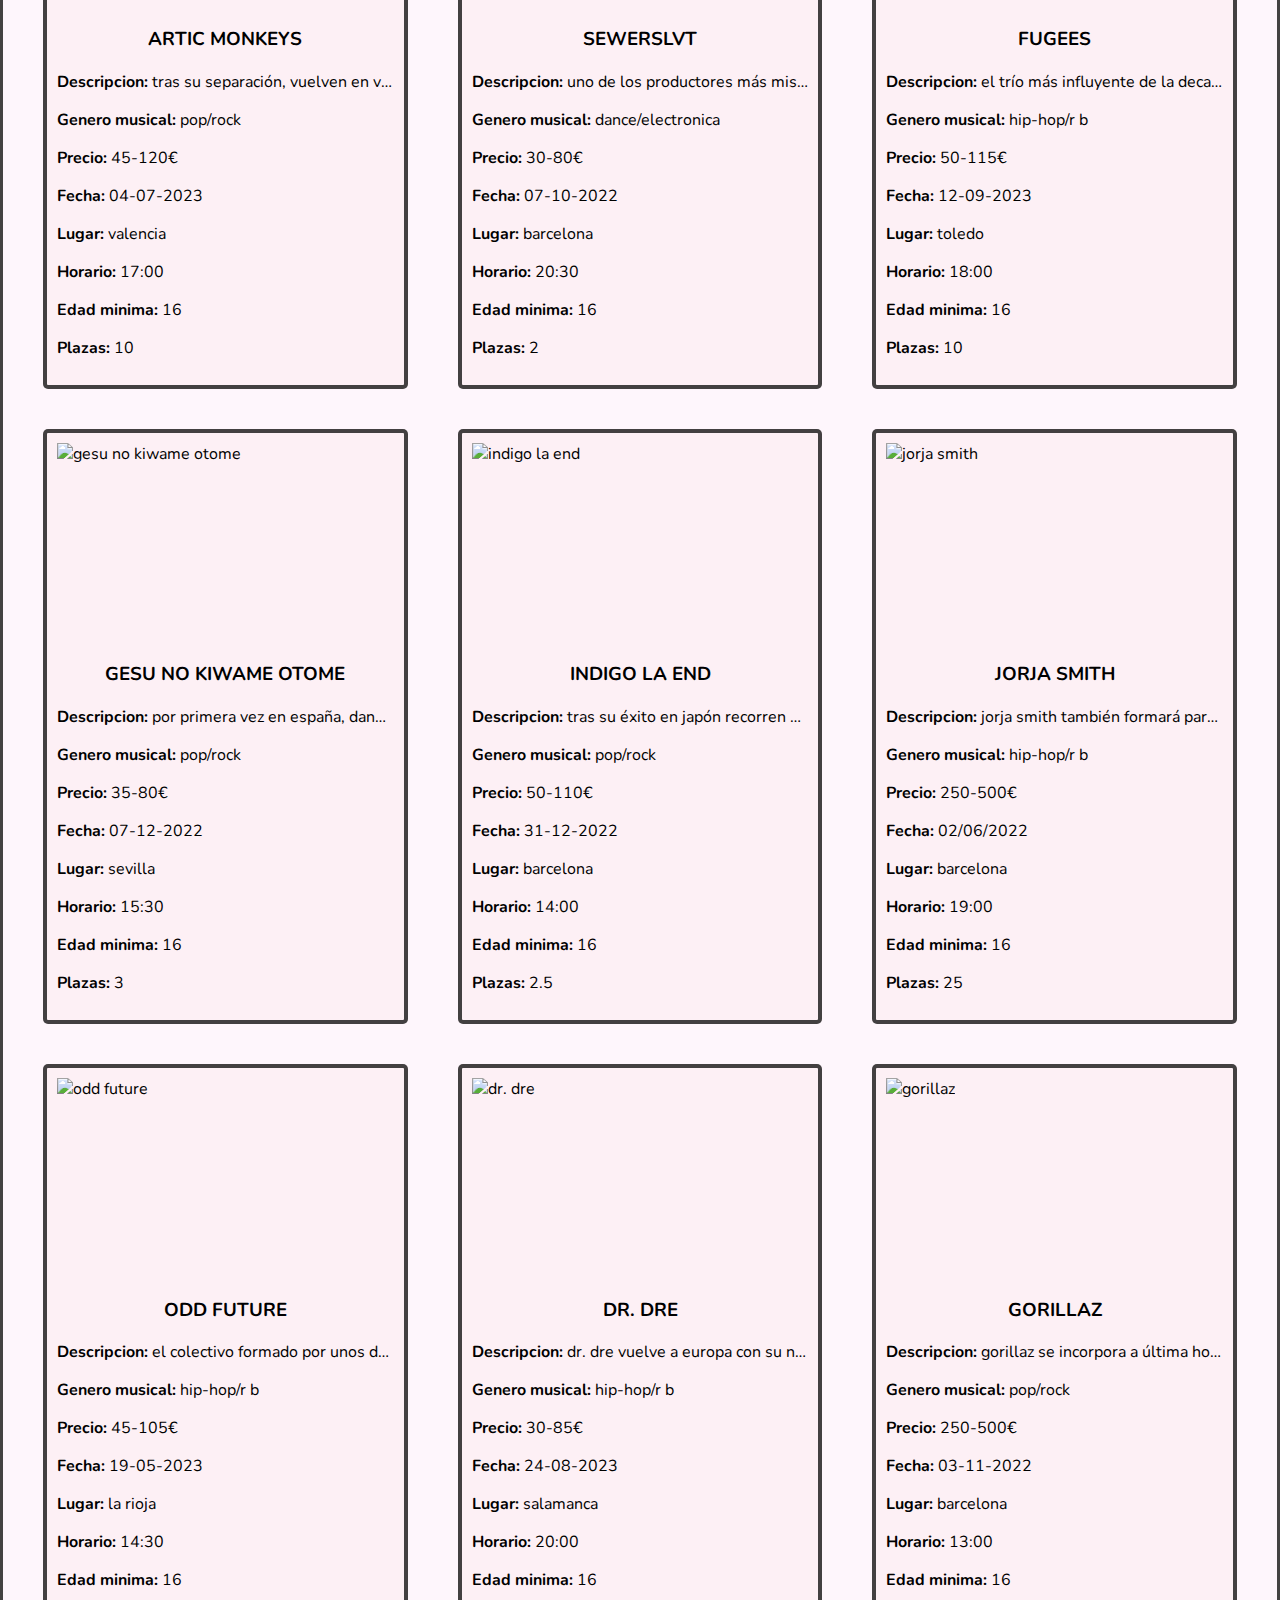
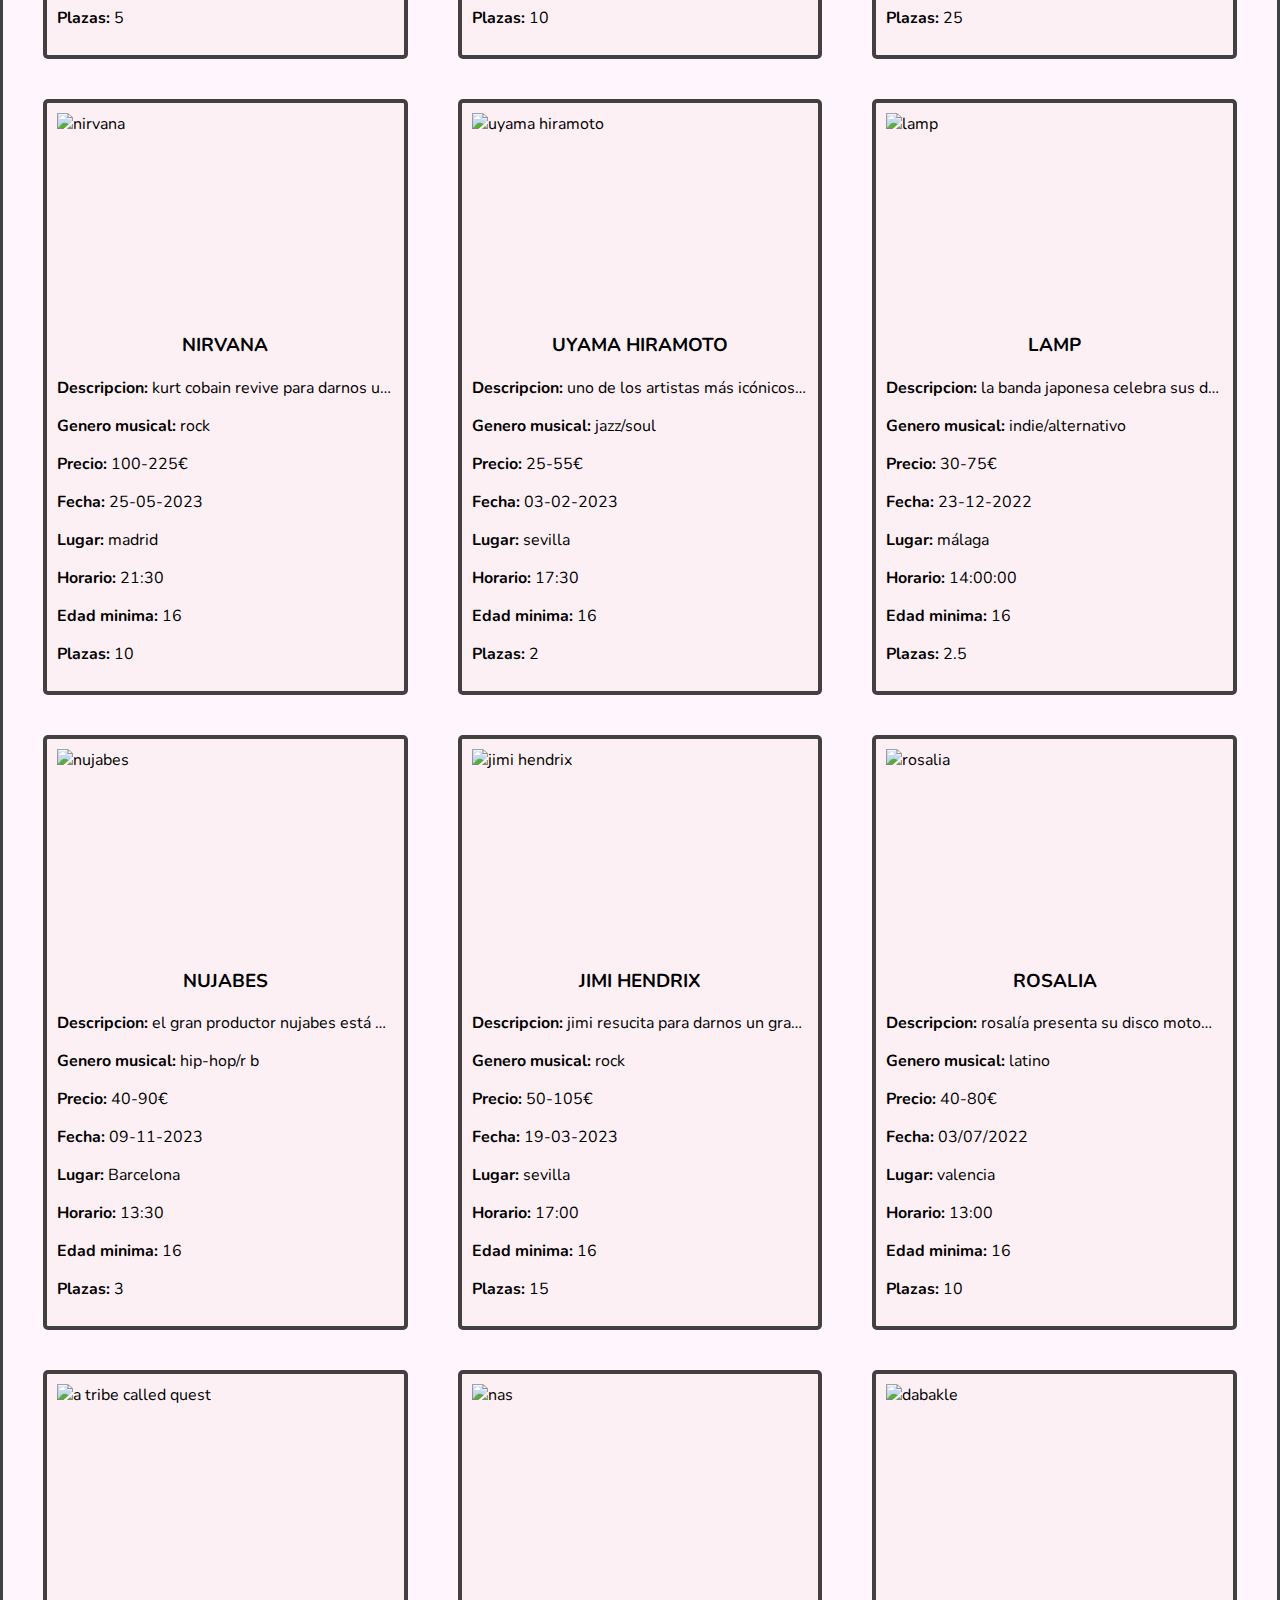
==== commit 48a74fa3: "script to show selected concert added" ====
--- a/index.html
+++ b/index.html
@@ -57,7 +57,7 @@
         <article class="container-conciertos1">
           <article class="mas-buscados">
             <header>
-              <h2 class="article-h2"">Los mas buscados</h2>
+              <h2 class="article-h2">Los mas buscados</h2>
             </header>
 
           </article>
--- a/assets/style.css
+++ b/assets/style.css
@@ -21,9 +21,6 @@
   margin: 0 auto;
   justify-content: space-around;
   align-items: center;
-  }
-  .los-mas-buscados {
-    background-color: yellow;
   }
 
 @media (max-width: 768px){
@@ -128,6 +125,7 @@
 }
 
 
+
 .conciertos {
   display: grid;
   gap: 40px 50px;
@@ -146,6 +144,7 @@
   text-overflow: ellipsis;
 }
 
+
 .descripcion {
   grid-template-columns: auto;
   white-space: nowrap;
@@ -157,9 +156,12 @@
   text-overflow: clip;
   overflow: scroll;
 }
+
 .image {
   width: 100%;
-}
+  cursor: pointer;
+}
+
 h3 {
   text-align: center;
   text-transform: uppercase;
@@ -174,6 +176,37 @@
 
 
 
+
+
+.container-conciertos1 {
+  display: inline;
+  gap: 40px 50px;
+  grid-template-columns: auto auto auto;
+  padding: 10px 40px 10px 40px;
+  background-color: rgba(255, 190, 250, 0.1);
+}
+.container-conciertos1 > .concierto > .div-image > .concierto-link > .image {
+  display: grid;
+  float: left;
+  margin: auto;
+  width: 50%;
+  height: 100%;
+  max-width: 500px;
+  border-radius: 0;
+}
+.container-conciertos1 > .concierto > .div-concierto > *{
+  font-size: 18px;
+  margin-left: 31em;
+}
+.container-conciertos1 > .concierto > .div-concierto > .div-descripcion {
+  max-height: 120px;
+}
+.container-conciertos1 > .concierto > .div-concierto > .div-descripcion > .descripcion {
+  max-height: 140px;
+  white-space: normal;
+  overflow: scroll;
+  text-overflow: clip;
+}
 
 
 
@@ -280,6 +313,7 @@
     background-color: #A85959;
     padding: 10px;
     border-radius: 30px;
+    cursor: pointer;
 }
 
 .buscar_texto{
